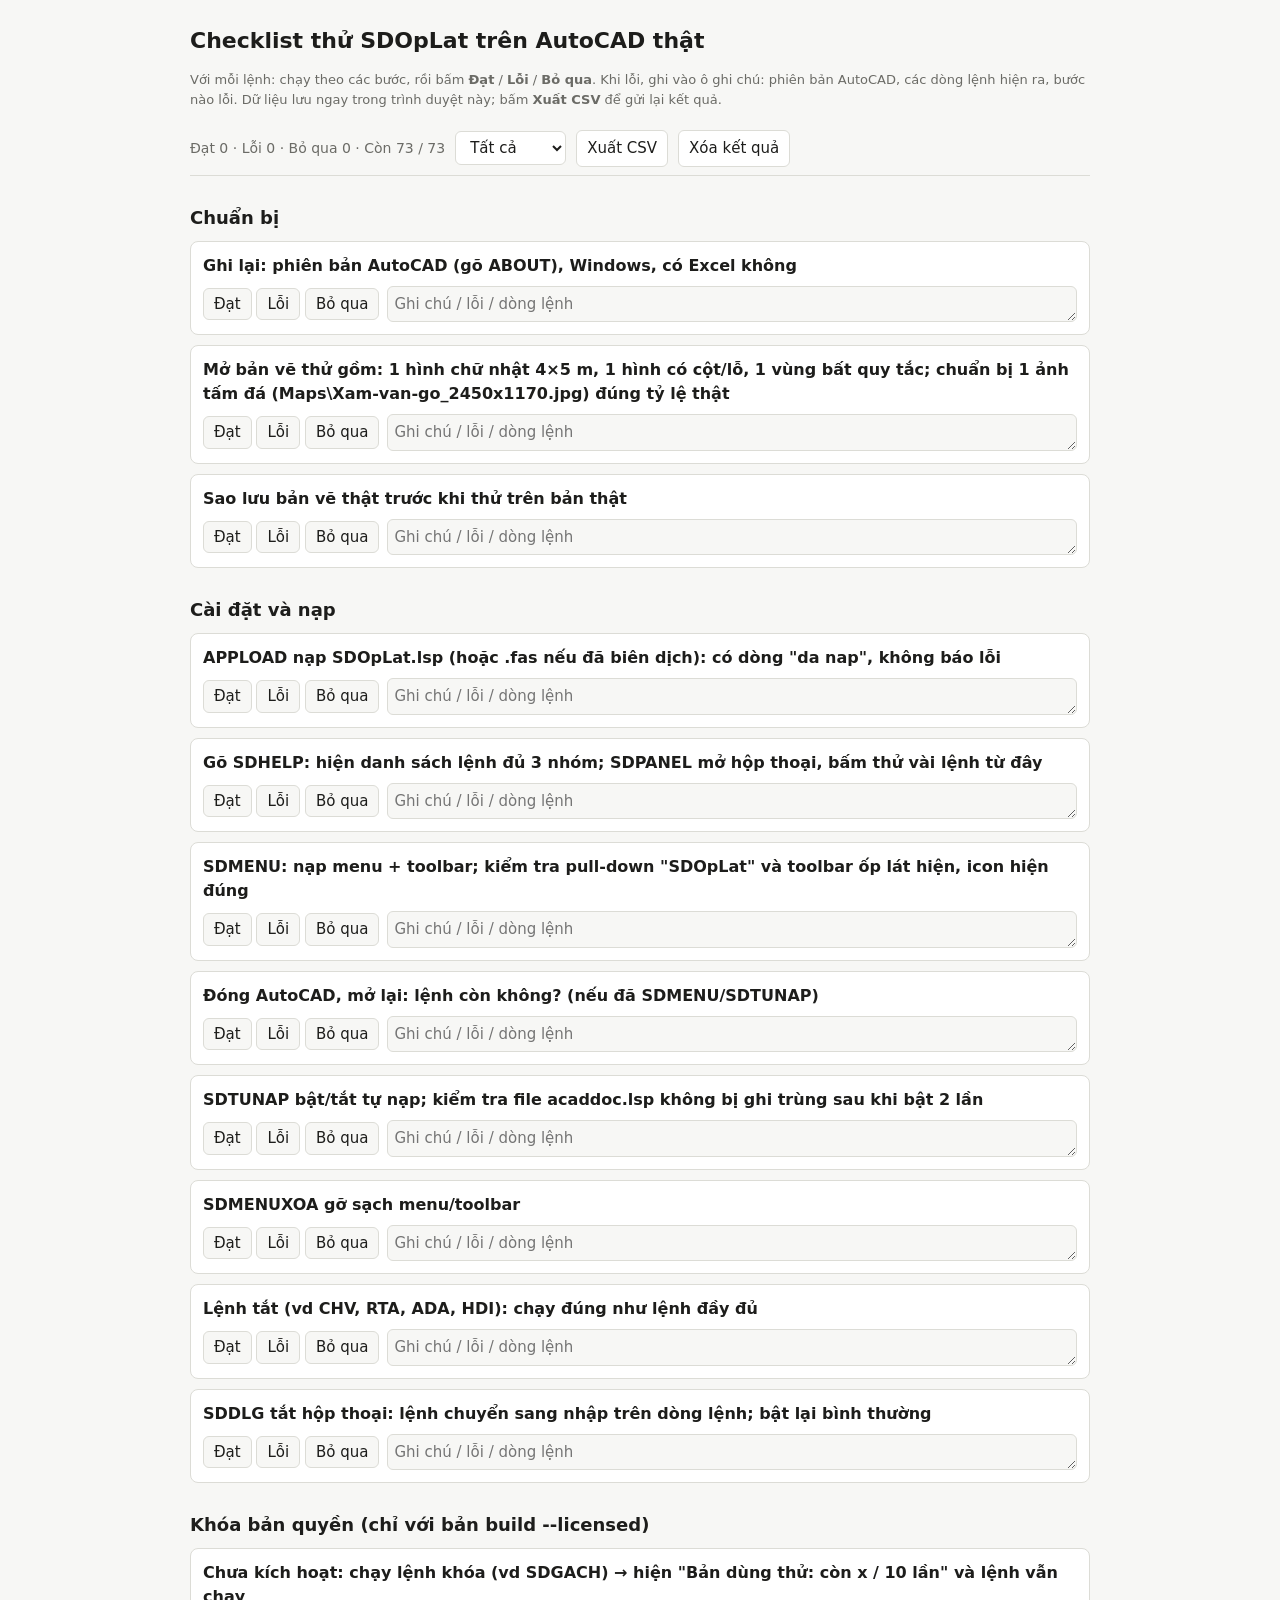
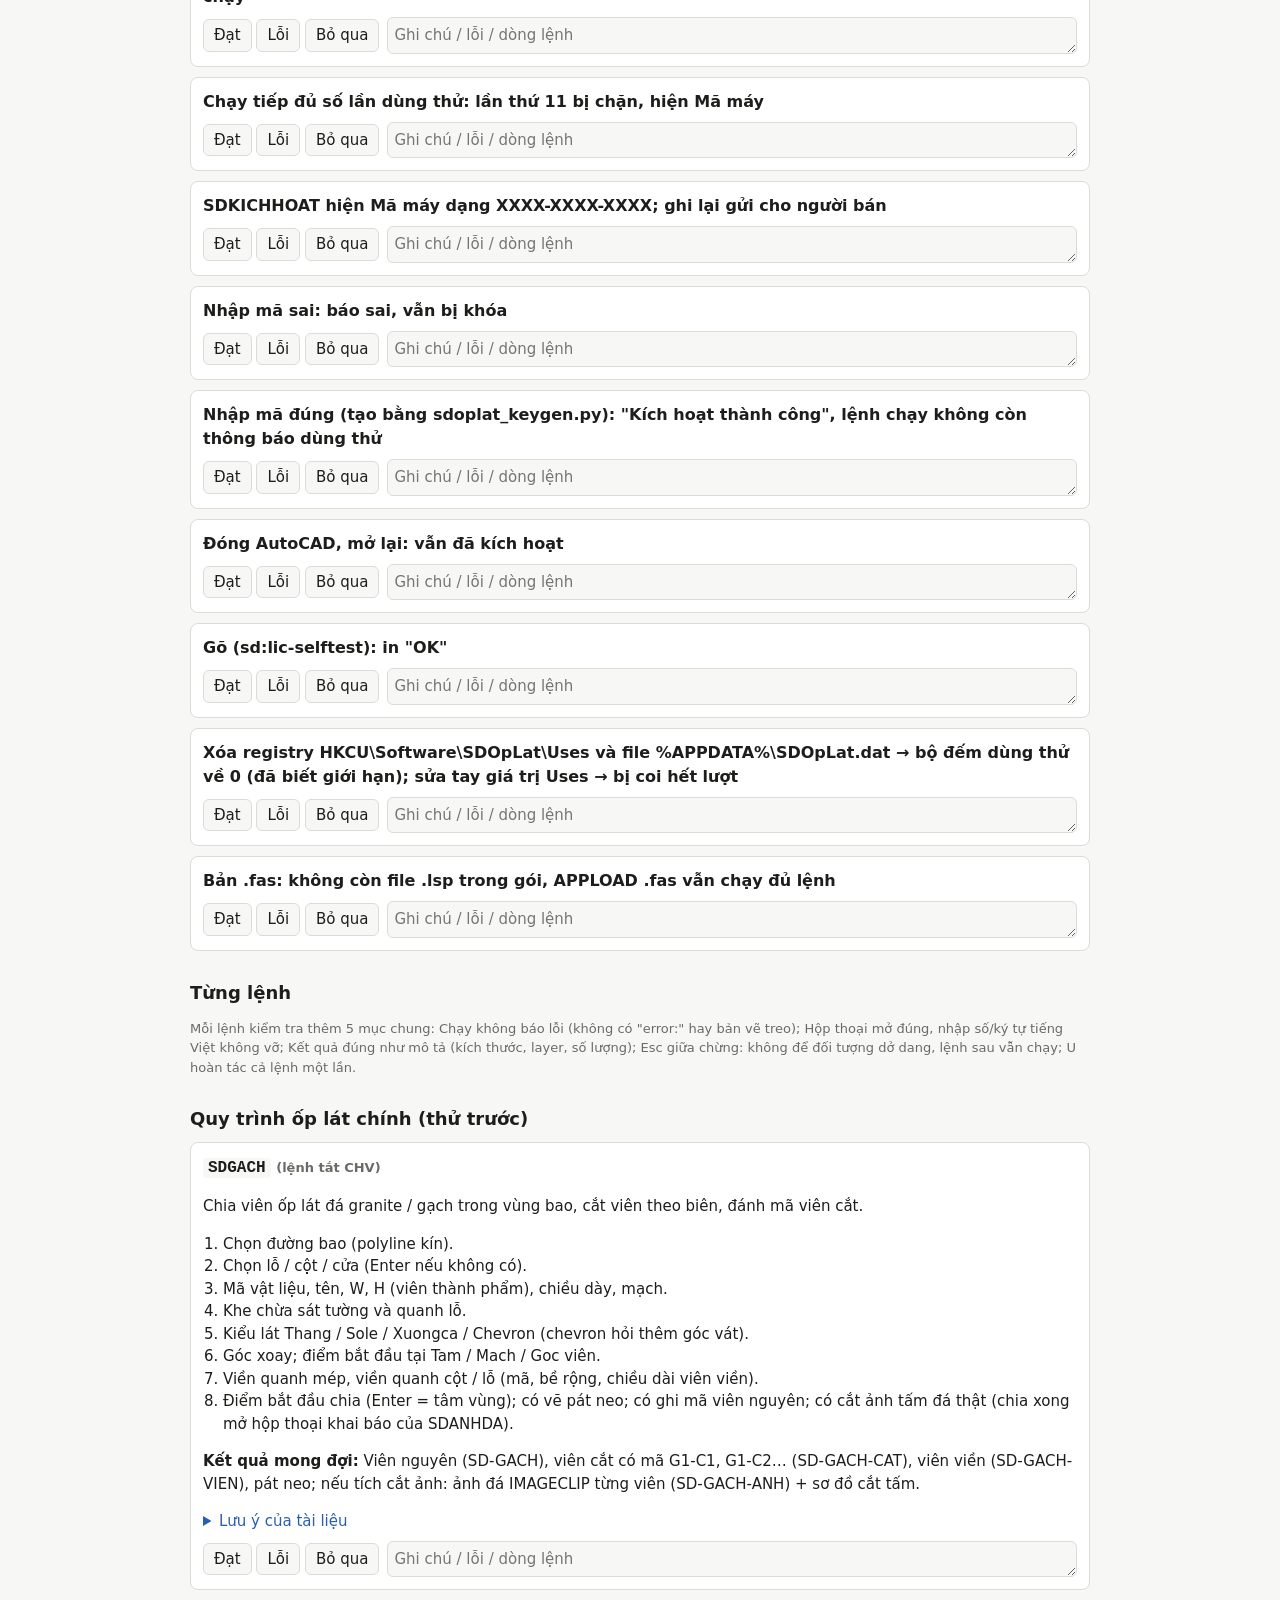
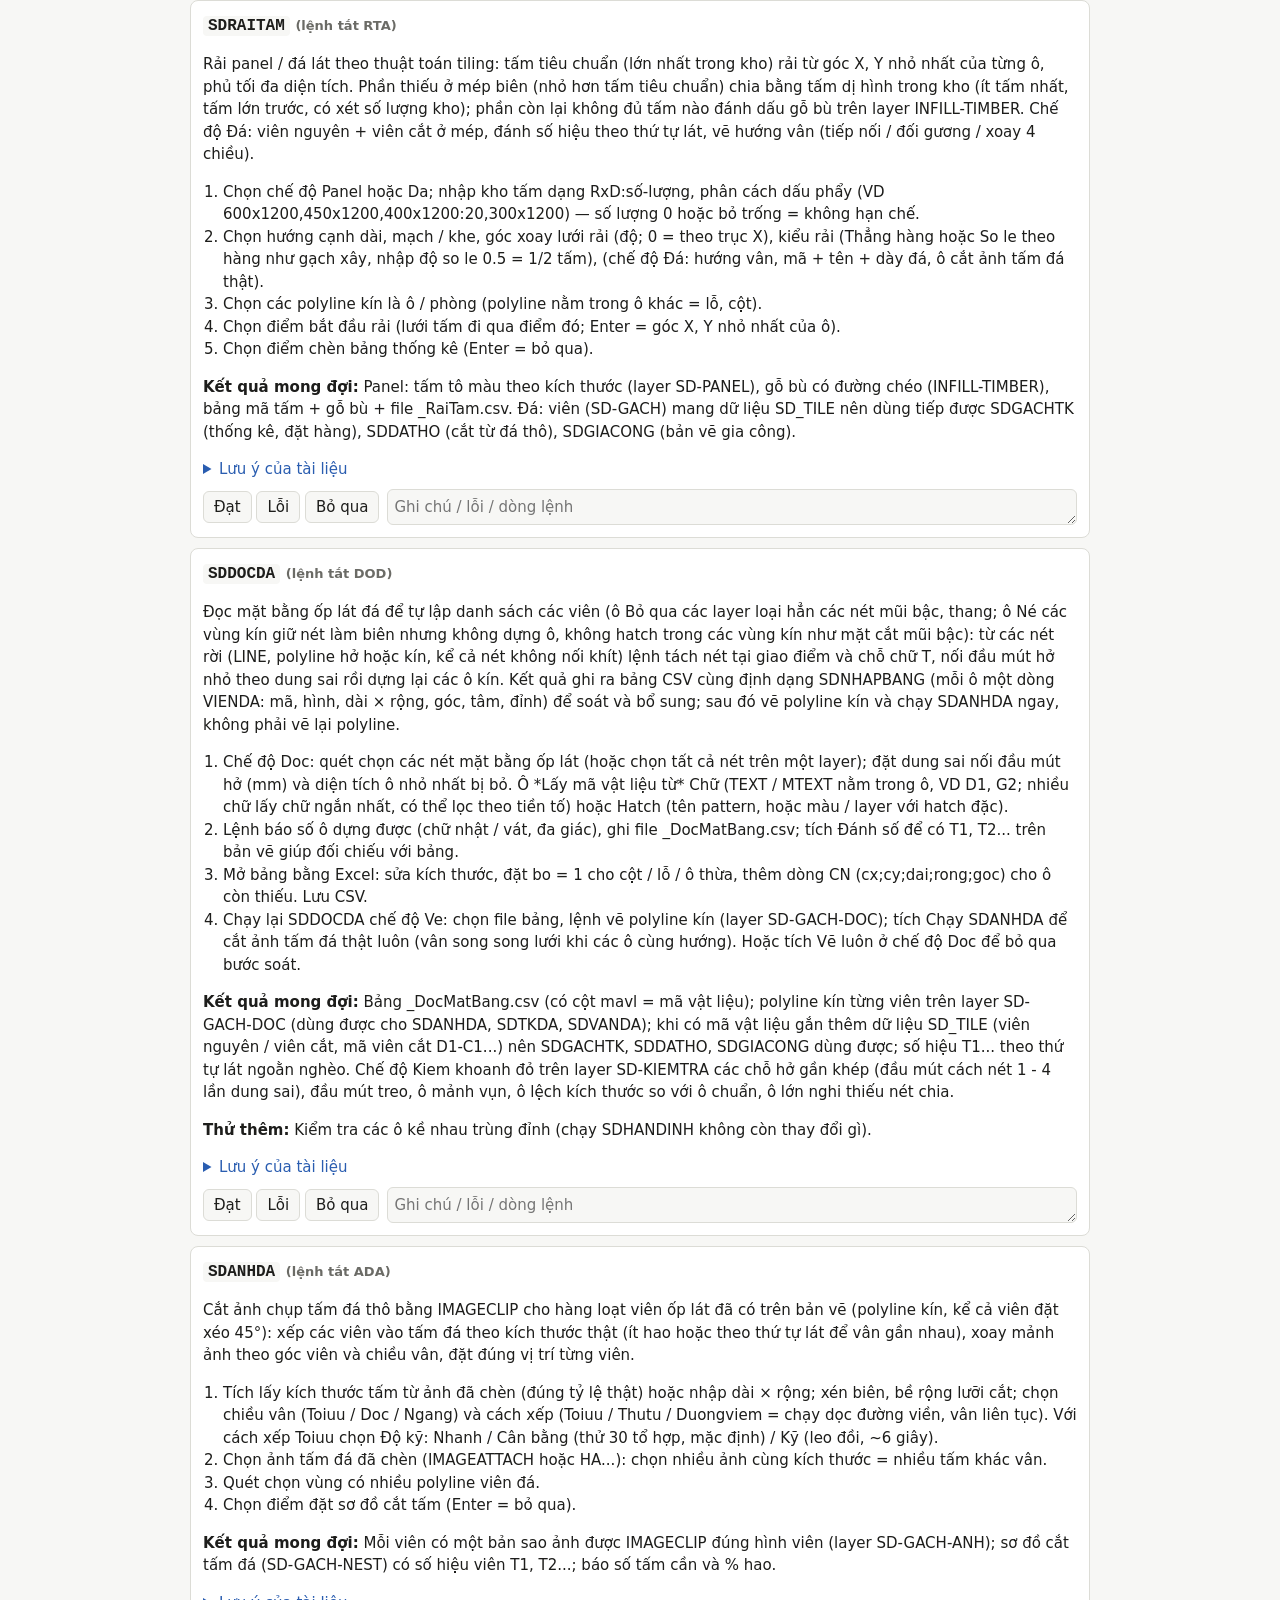
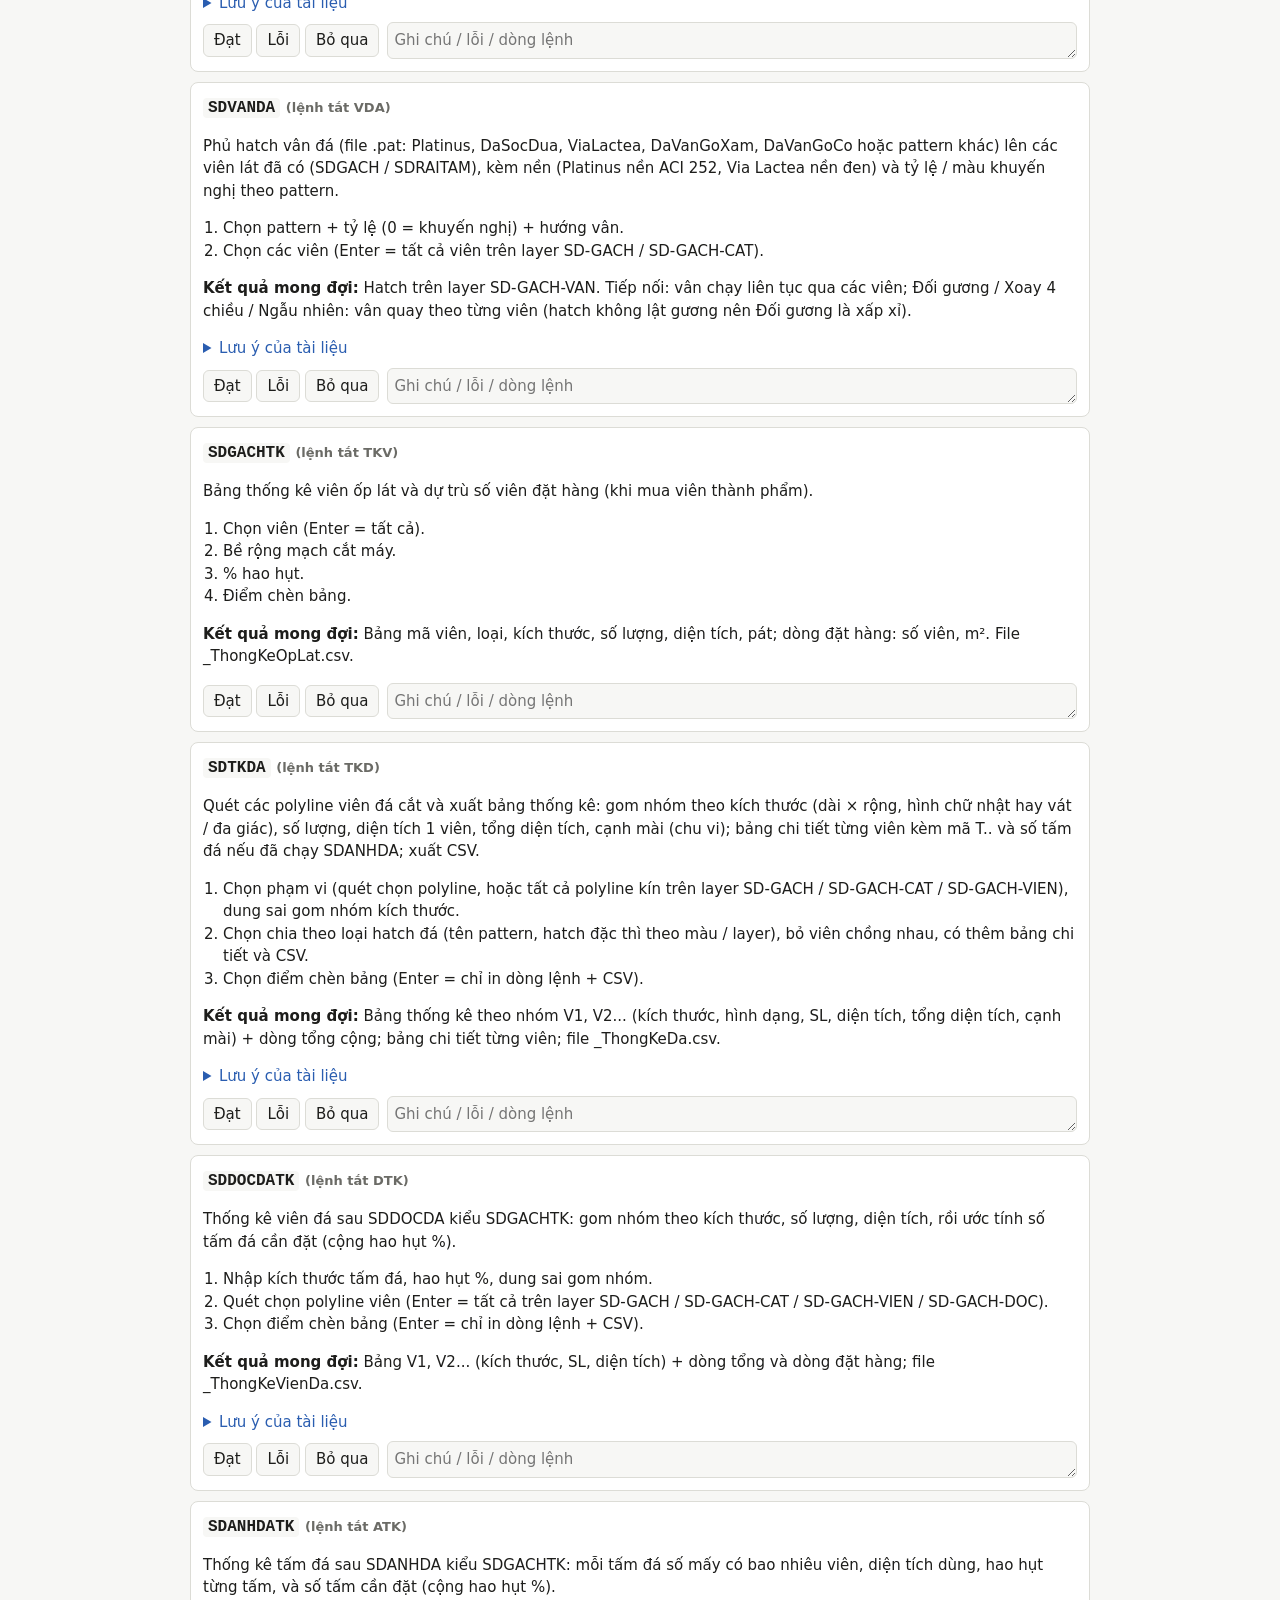
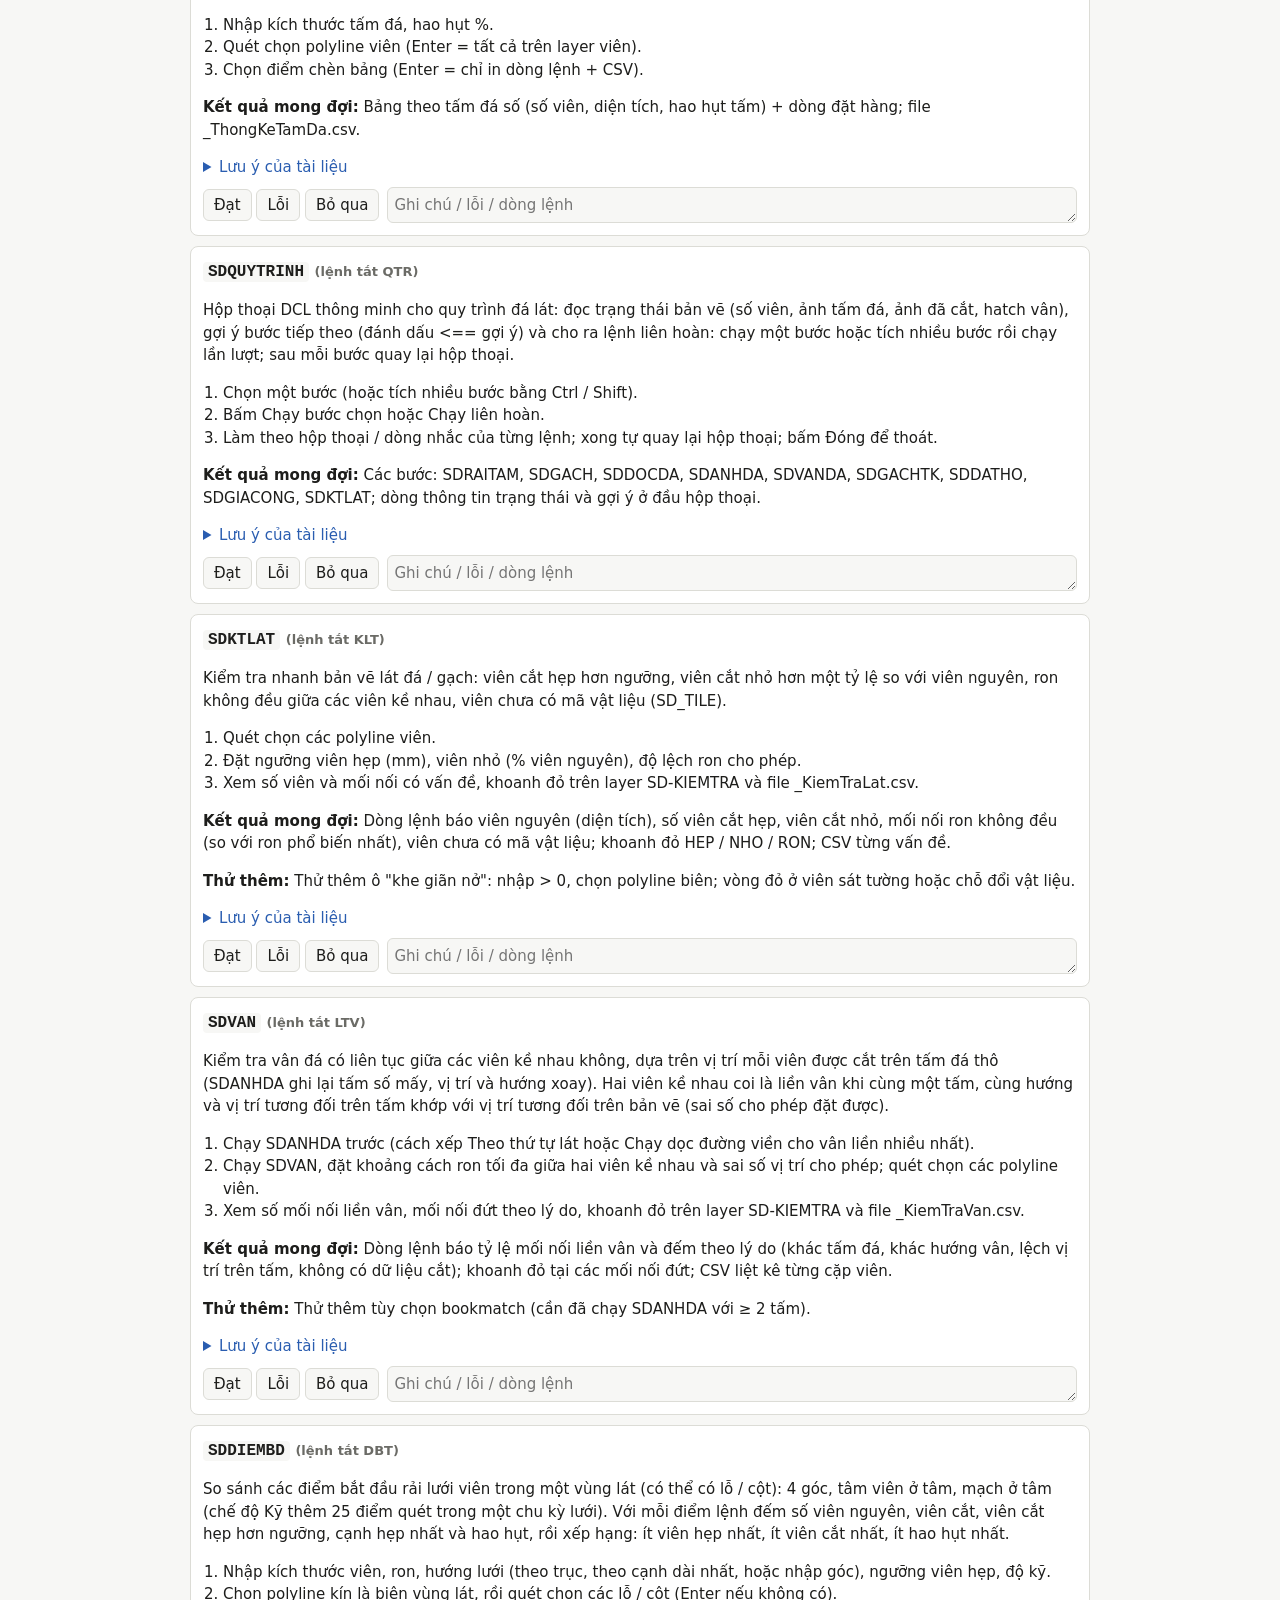
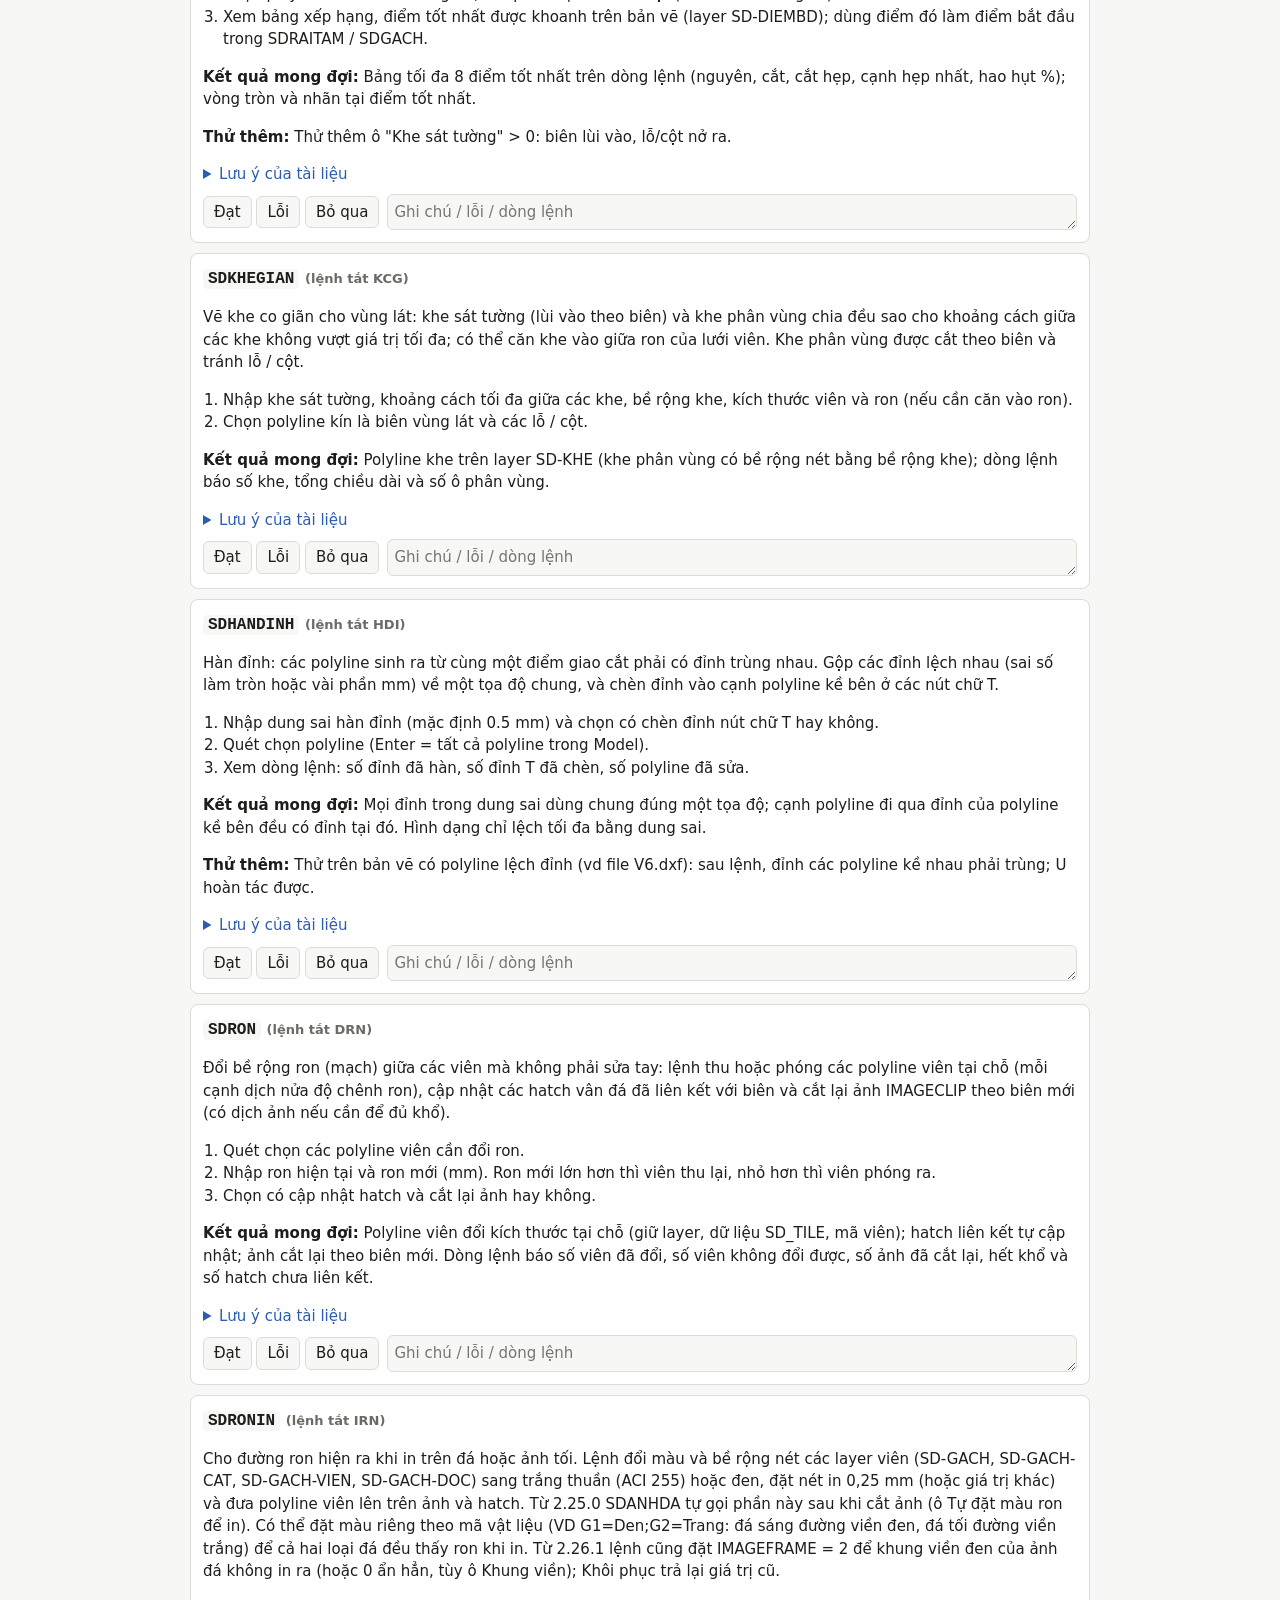
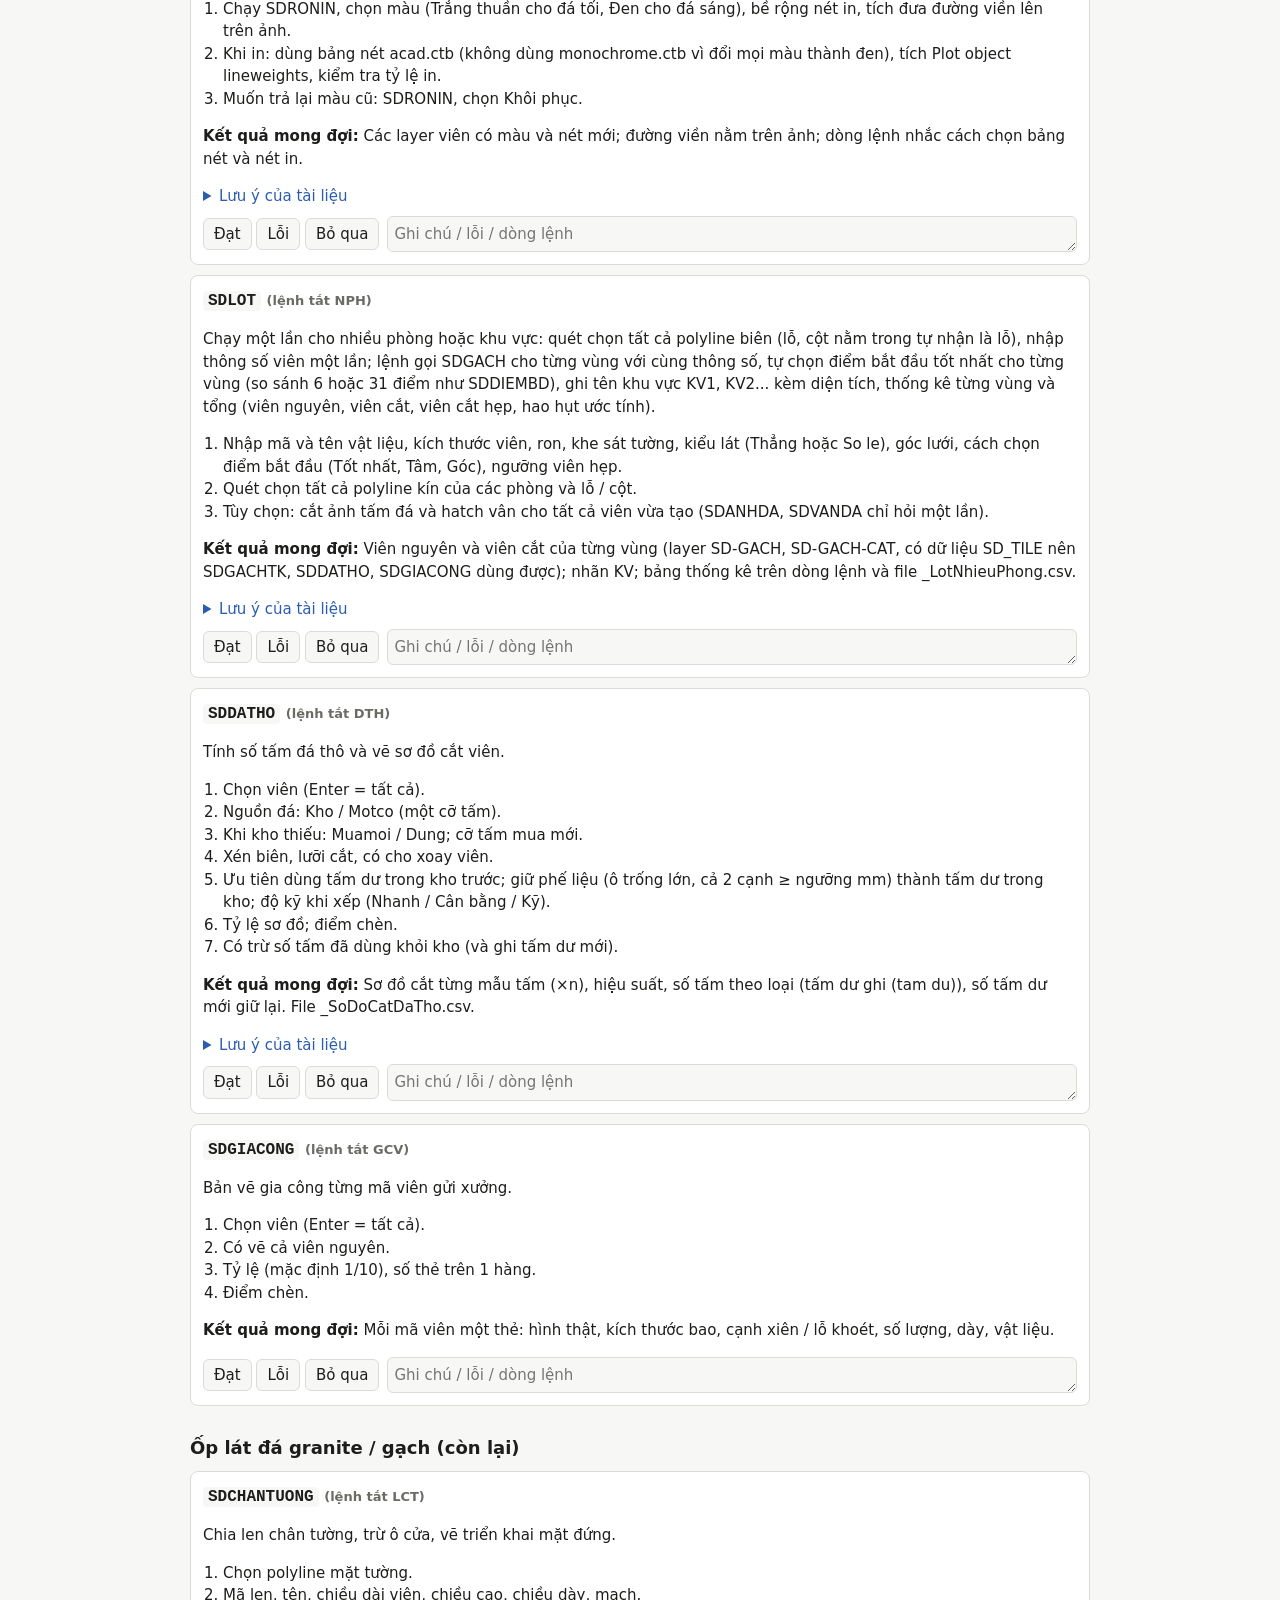
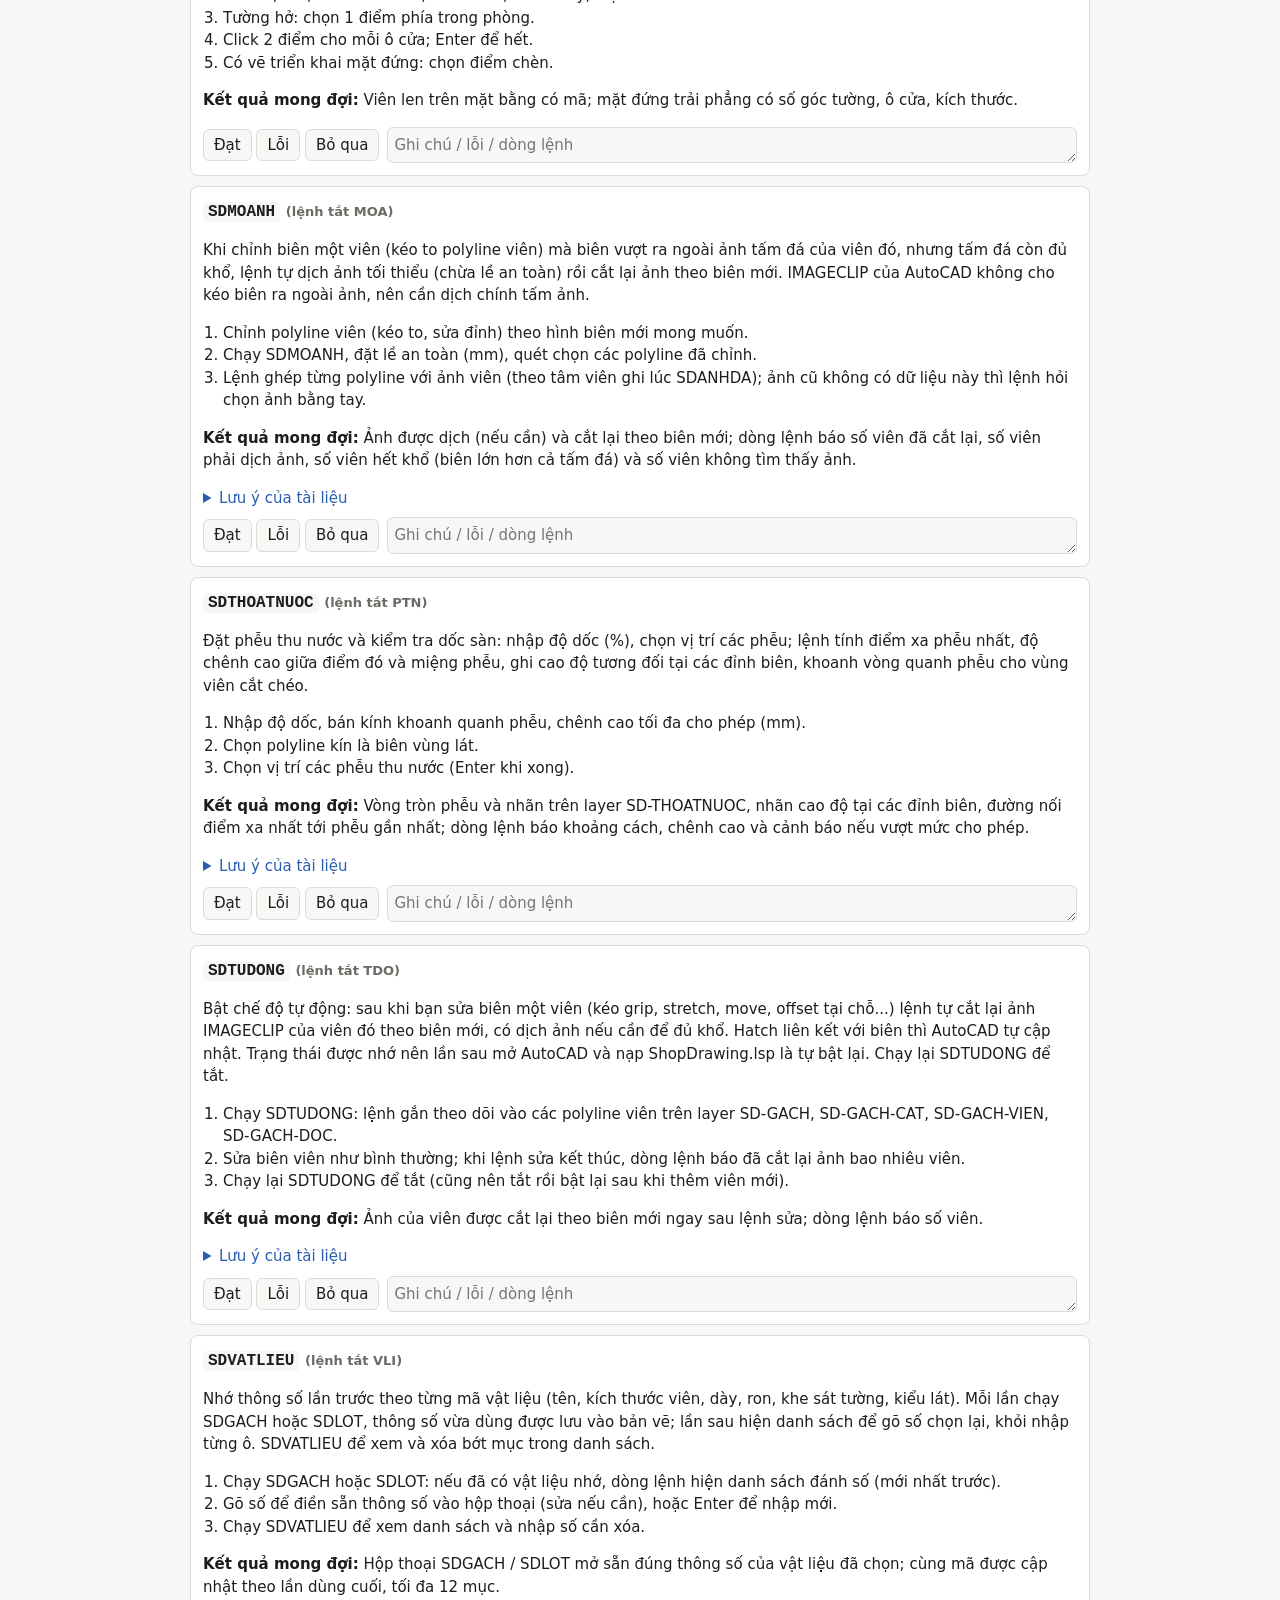
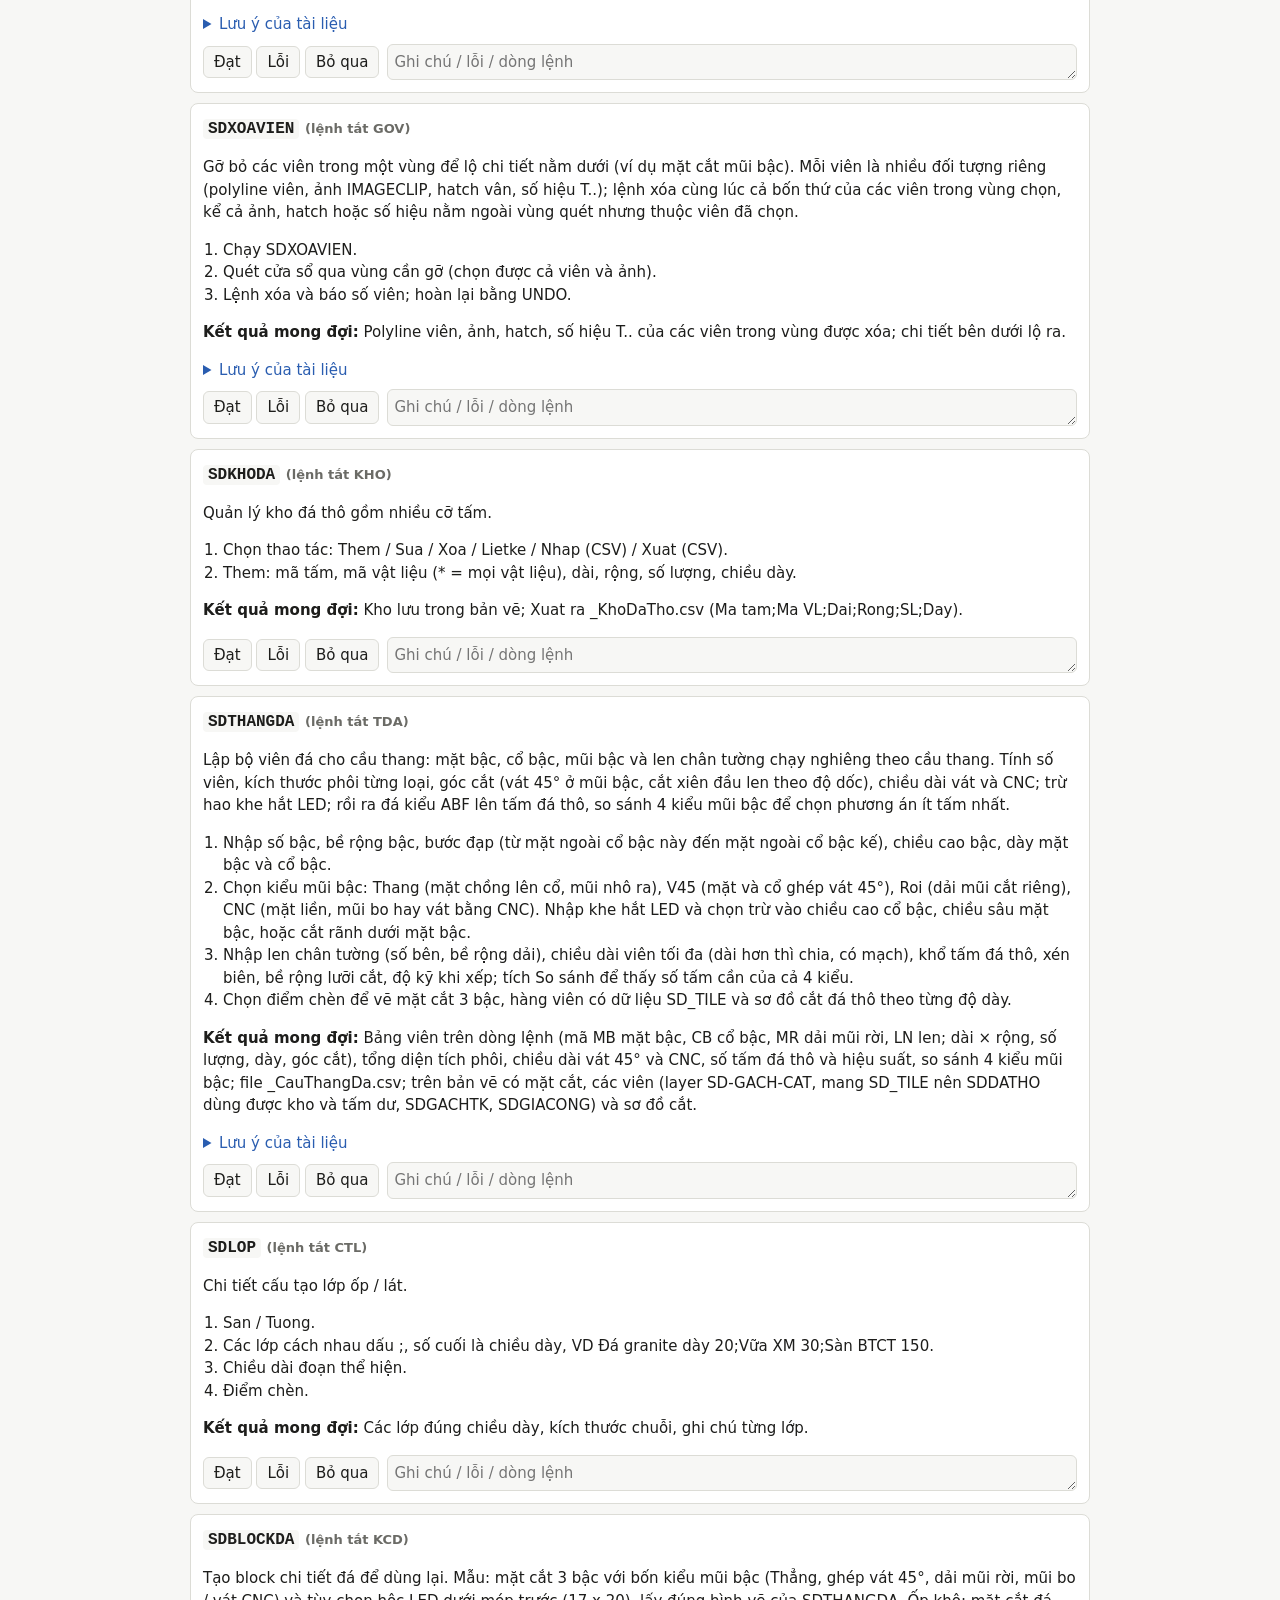
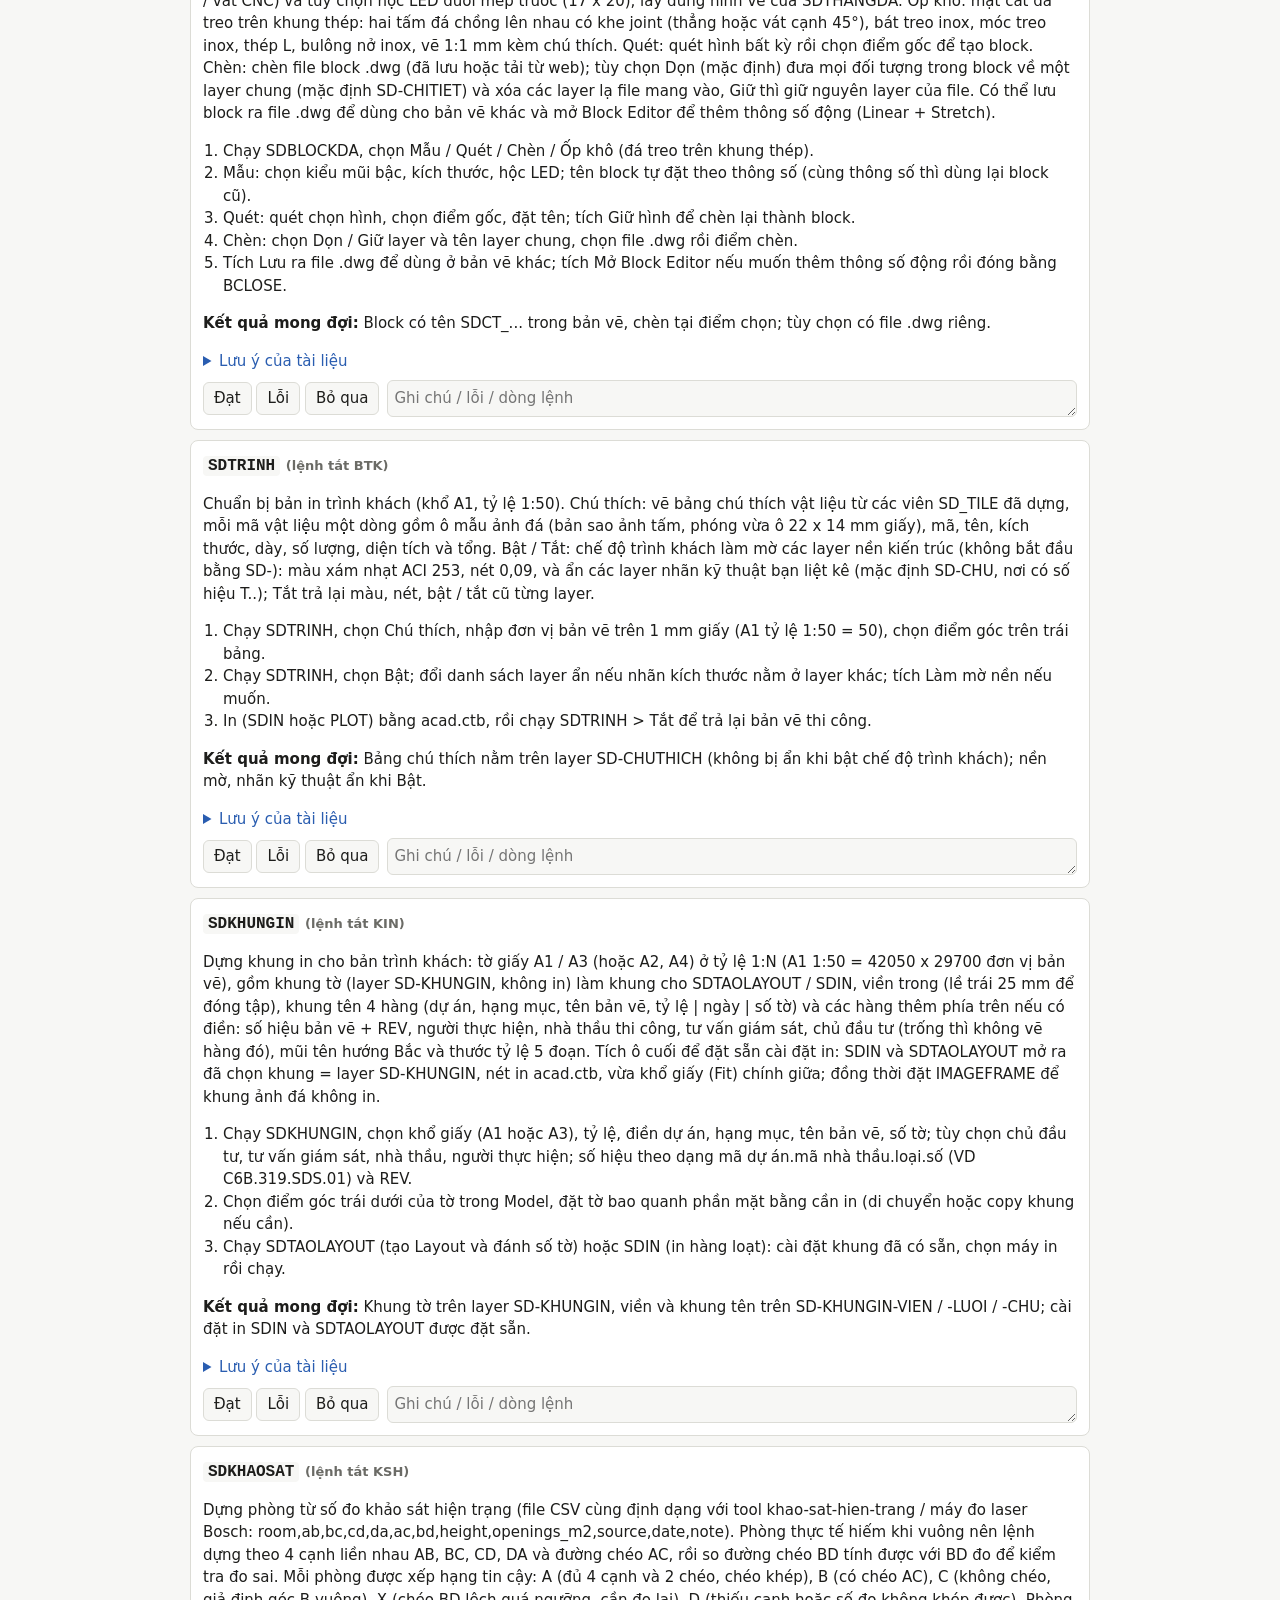
==== plugins/SDOpLat-Checklist.html @ 919d2c40 "Checklist thu tung lenh SDOpLat tren AutoCAD that (HTML, luu ket qua, xuat CSV) + tools/build_checkl" ====
<!doctype html><html lang="vi"><head><meta charset="utf-8"><meta name="viewport" content="width=device-width,initial-scale=1">
<title>Checklist thử SDOpLat</title>
<style>
:root{--bg:#f7f7f5;--fg:#1d1d1b;--mut:#6b6b66;--card:#fff;--bd:#dcdcd6;--ok:#1e7a3c;--bad:#b3261e;--skip:#8a6d00;--acc:#2a5db0}
@media(prefers-color-scheme:dark){:root{--bg:#171715;--fg:#ececE8;--mut:#9a9a93;--card:#222220;--bd:#3a3a36;--ok:#5fcf86;--bad:#ff8a80;--skip:#e0bf55;--acc:#7fb0ff}}
body{margin:0;background:var(--bg);color:var(--fg);font:15px/1.5 system-ui,sans-serif}
main{max-width:900px;margin:0 auto;padding:16px}
h1{font-size:22px;margin:8px 0}h2{font-size:18px;margin:28px 0 8px}
.bar{position:sticky;top:0;background:var(--bg);padding:8px 0;border-bottom:1px solid var(--bd);z-index:5;display:flex;gap:10px;flex-wrap:wrap;align-items:center}
.bar button,.bar select{font:inherit;padding:6px 10px;border:1px solid var(--bd);border-radius:6px;background:var(--card);color:var(--fg);cursor:pointer}
.sum{color:var(--mut);font-size:14px}
.card{background:var(--card);border:1px solid var(--bd);border-radius:8px;padding:12px;margin:10px 0}
.card h3{margin:0 0 4px;font-size:16px}.card code{background:var(--bg);padding:1px 5px;border-radius:4px}
.mut{color:var(--mut);font-size:13px}ol,ul{margin:6px 0 6px 20px;padding:0}
.row{display:flex;gap:8px;flex-wrap:wrap;margin-top:8px;align-items:center}
.st button{font:inherit;padding:4px 10px;border:1px solid var(--bd);border-radius:6px;background:var(--bg);color:var(--fg);cursor:pointer}
.st button.on.ok{background:var(--ok);color:#fff;border-color:var(--ok)}.st button.on.bad{background:var(--bad);color:#fff;border-color:var(--bad)}.st button.on.skip{background:var(--skip);color:#fff;border-color:var(--skip)}
textarea{flex:1;min-width:200px;font:inherit;padding:6px;border:1px solid var(--bd);border-radius:6px;background:var(--bg);color:var(--fg)}
label.c{display:block;margin:3px 0}details summary{cursor:pointer;color:var(--acc)}
@media print{.bar{display:none}.card{break-inside:avoid}}
</style></head><body><main>
<h1>Checklist thử SDOpLat trên AutoCAD thật</h1>
<p class="mut">Với mỗi lệnh: chạy theo các bước, rồi bấm <b>Đạt</b> / <b>Lỗi</b> / <b>Bỏ qua</b>. Khi lỗi, ghi vào ô ghi chú: phiên bản AutoCAD, các dòng lệnh hiện ra, bước nào lỗi. Dữ liệu lưu ngay trong trình duyệt này; bấm <b>Xuất CSV</b> để gửi lại kết quả.</p>
<div class="bar"><span class="sum" id="sum"></span><select id="flt"><option value="">Tất cả</option><option value="none">Chưa thử</option><option value="bad">Lỗi</option><option value="ok">Đạt</option></select><button id="exp">Xuất CSV</button><button id="rst">Xóa kết quả</button></div>
<div id="root"></div>
<script>
const D={"sections": [["Chuẩn bị", ["Ghi lại: phiên bản AutoCAD (gõ ABOUT), Windows, có Excel không", "Mở bản vẽ thử gồm: 1 hình chữ nhật 4×5 m, 1 hình có cột/lỗ, 1 vùng bất quy tắc; chuẩn bị 1 ảnh tấm đá (Maps\\Xam-van-go_2450x1170.jpg) đúng tỷ lệ thật", "Sao lưu bản vẽ thật trước khi thử trên bản thật"]], ["Cài đặt và nạp", ["APPLOAD nạp SDOpLat.lsp (hoặc .fas nếu đã biên dịch): có dòng \"da nap\", không báo lỗi", "Gõ SDHELP: hiện danh sách lệnh đủ 3 nhóm; SDPANEL mở hộp thoại, bấm thử vài lệnh từ đây", "SDMENU: nạp menu + toolbar; kiểm tra pull-down \"SDOpLat\" và toolbar ốp lát hiện, icon hiện đúng", "Đóng AutoCAD, mở lại: lệnh còn không? (nếu đã SDMENU/SDTUNAP)", "SDTUNAP bật/tắt tự nạp; kiểm tra file acaddoc.lsp không bị ghi trùng sau khi bật 2 lần", "SDMENUXOA gỡ sạch menu/toolbar", "Lệnh tắt (vd CHV, RTA, ADA, HDI): chạy đúng như lệnh đầy đủ", "SDDLG tắt hộp thoại: lệnh chuyển sang nhập trên dòng lệnh; bật lại bình thường"]], ["Khóa bản quyền (chỉ với bản build --licensed)", ["Chưa kích hoạt: chạy lệnh khóa (vd SDGACH) → hiện \"Bản dùng thử: còn x / 10 lần\" và lệnh vẫn chạy", "Chạy tiếp đủ số lần dùng thử: lần thứ 11 bị chặn, hiện Mã máy", "SDKICHHOAT hiện Mã máy dạng XXXX-XXXX-XXXX; ghi lại gửi cho người bán", "Nhập mã sai: báo sai, vẫn bị khóa", "Nhập mã đúng (tạo bằng sdoplat_keygen.py): \"Kích hoạt thành công\", lệnh chạy không còn thông báo dùng thử", "Đóng AutoCAD, mở lại: vẫn đã kích hoạt", "Gõ (sd:lic-selftest): in \"OK\"", "Xóa registry HKCU\\Software\\SDOpLat\\Uses và file %APPDATA%\\SDOpLat.dat → bộ đếm dùng thử về 0 (đã biết giới hạn); sửa tay giá trị Uses → bị coi hết lượt", "Bản .fas: không còn file .lsp trong gói, APPLOAD .fas vẫn chạy đủ lệnh"]]], "cmds": [{"code": "SDGACH", "alias": "CHV", "group": "Quy trình ốp lát chính (thử trước)", "desc": "Chia vien: thang/so le/xuong ca/chevron, vien, khe", "summary": "Chia viên ốp lát đá granite / gạch trong vùng bao, cắt viên theo biên, đánh mã viên cắt.", "steps": ["Chọn đường bao (polyline kín).", "Chọn lỗ / cột / cửa (Enter nếu không có).", "Mã vật liệu, tên, W, H (viên thành phẩm), chiều dày, mạch.", "Khe chừa sát tường và quanh lỗ.", "Kiểu lát Thang / Sole / Xuongca / Chevron (chevron hỏi thêm góc vát).", "Góc xoay; điểm bắt đầu tại Tam / Mach / Goc viên.", "Viền quanh mép, viền quanh cột / lỗ (mã, bề rộng, chiều dài viên viền).", "Điểm bắt đầu chia (Enter = tâm vùng); có vẽ pát neo; có ghi mã viên nguyên; có cắt ảnh tấm đá thật (chia xong mở hộp thoại khai báo của SDANHDA)."], "result": "Viên nguyên (SD-GACH), viên cắt có mã G1-C1, G1-C2… (SD-GACH-CAT), viên viền (SD-GACH-VIEN), pát neo; nếu tích cắt ảnh: ảnh đá IMAGECLIP từng viên (SD-GACH-ANH) + sơ đồ cắt tấm.", "note": "Lưu ý: Dữ liệu viên được lưu trong bản vẽ cho SDGACHTK, SDDATHO, SDGIACONG.", "extra": ""}, {"code": "SDRAITAM", "alias": "RTA", "group": "Quy trình ốp lát chính (thử trước)", "desc": "Rai panel / da lat theo kho: tam lon tu goc, tam di hinh mep bien, go bu, huong van", "summary": "Rải panel / đá lát theo thuật toán tiling: tấm tiêu chuẩn (lớn nhất trong kho) rải từ góc X, Y nhỏ nhất của từng ô, phủ tối đa diện tích. Phần thiếu ở mép biên (nhỏ hơn tấm tiêu chuẩn) chia bằng tấm dị hình trong kho (ít tấm nhất, tấm lớn trước, có xét số lượng kho); phần còn lại không đủ tấm nào đánh dấu gỗ bù trên layer INFILL-TIMBER. Chế độ Đá: viên nguyên + viên cắt ở mép, đánh số hiệu theo thứ tự lát, vẽ hướng vân (tiếp nối / đối gương / xoay 4 chiều).", "steps": ["Chọn chế độ Panel hoặc Da; nhập kho tấm dạng RxD:số-lượng, phân cách dấu phẩy (VD 600x1200,450x1200,400x1200:20,300x1200) — số lượng 0 hoặc bỏ trống = không hạn chế.", "Chọn hướng cạnh dài, mạch / khe, góc xoay lưới rải (độ; 0 = theo trục X), kiểu rải (Thẳng hàng hoặc So le theo hàng như gạch xây, nhập độ so le 0.5 = 1/2 tấm), (chế độ Đá: hướng vân, mã + tên + dày đá, ô cắt ảnh tấm đá thật).", "Chọn các polyline kín là ô / phòng (polyline nằm trong ô khác = lỗ, cột).", "Chọn điểm bắt đầu rải (lưới tấm đi qua điểm đó; Enter = góc X, Y nhỏ nhất của ô).", "Chọn điểm chèn bảng thống kê (Enter = bỏ qua)."], "result": "Panel: tấm tô màu theo kích thước (layer SD-PANEL), gỗ bù có đường chéo (INFILL-TIMBER), bảng mã tấm + gỗ bù + file _RaiTam.csv. Đá: viên (SD-GACH) mang dữ liệu SD_TILE nên dùng tiếp được SDGACHTK (thống kê, đặt hàng), SDDATHO (cắt từ đá thô), SDGIACONG (bản vẽ gia công).", "note": "Lưu ý: Gắn ảnh tấm đá thô (chế độ Đá): nhập kích thước thật tấm, chọn ảnh, lệnh xếp viên vào tấm (xoay 90° nếu lợi) rồi IMAGECLIP từng viên về đúng ô lát; sơ đồ cắt tấm vẽ tại điểm chèn. Ô cắt bởi cạnh xiên / cung / lỗ không chữ nhật: Panel đánh dấu gỗ bù, Đá tạo viên cắt theo hình. Hết số lượng một loại tấm thì tự dùng tổ hợp khác trong kho; hết cả kho phần còn lại thành gỗ bù. Chế độ Đá chỉ dùng viên lớn nhất trong kho làm viên lát.", "extra": ""}, {"code": "SDDOCDA", "alias": "DOD", "group": "Quy trình ốp lát chính (thử trước)", "desc": "Doc mat bang op lat: dung lai o kin tu net roi, ghi bang CSV de soat / bo sung, ve polyline kin, chay SDANHDA", "summary": "Đọc mặt bằng ốp lát đá để tự lập danh sách các viên (ô Bỏ qua các layer loại hẳn các nét mũi bậc, thang; ô Né các vùng kín giữ nét làm biên nhưng không dựng ô, không hatch trong các vùng kín như mặt cắt mũi bậc): từ các nét rời (LINE, polyline hở hoặc kín, kể cả nét không nối khít) lệnh tách nét tại giao điểm và chỗ chữ T, nối đầu mút hở nhỏ theo dung sai rồi dựng lại các ô kín. Kết quả ghi ra bảng CSV cùng định dạng SDNHAPBANG (mỗi ô một dòng VIENDA: mã, hình, dài × rộng, góc, tâm, đỉnh) để soát và bổ sung; sau đó vẽ polyline kín và chạy SDANHDA ngay, không phải vẽ lại polyline.", "steps": ["Chế độ Doc: quét chọn các nét mặt bằng ốp lát (hoặc chọn tất cả nét trên một layer); đặt dung sai nối đầu mút hở (mm) và diện tích ô nhỏ nhất bị bỏ. Ô *Lấy mã vật liệu từ* Chữ (TEXT / MTEXT nằm trong ô, VD D1, G2; nhiều chữ lấy chữ ngắn nhất, có thể lọc theo tiền tố) hoặc Hatch (tên pattern, hoặc màu / layer với hatch đặc).", "Lệnh báo số ô dựng được (chữ nhật / vát, đa giác), ghi file _DocMatBang.csv; tích Đánh số để có T1, T2... trên bản vẽ giúp đối chiếu với bảng.", "Mở bảng bằng Excel: sửa kích thước, đặt bo = 1 cho cột / lỗ / ô thừa, thêm dòng CN (cx;cy;dai;rong;goc) cho ô còn thiếu. Lưu CSV.", "Chạy lại SDDOCDA chế độ Ve: chọn file bảng, lệnh vẽ polyline kín (layer SD-GACH-DOC); tích Chạy SDANHDA để cắt ảnh tấm đá thật luôn (vân song song lưới khi các ô cùng hướng). Hoặc tích Vẽ luôn ở chế độ Doc để bỏ qua bước soát."], "result": "Bảng _DocMatBang.csv (có cột mavl = mã vật liệu); polyline kín từng viên trên layer SD-GACH-DOC (dùng được cho SDANHDA, SDTKDA, SDVANDA); khi có mã vật liệu gắn thêm dữ liệu SD_TILE (viên nguyên / viên cắt, mã viên cắt D1-C1...) nên SDGACHTK, SDDATHO, SDGIACONG dùng được; số hiệu T1... theo thứ tự lát ngoằn nghèo. Chế độ Kiem khoanh đỏ trên layer SD-KIEMTRA các chỗ hở gần khép (đầu mút cách nét 1 - 4 lần dung sai), đầu mút treo, ô mảnh vụn, ô lệch kích thước so với ô chuẩn, ô lớn nghi thiếu nét chia.", "note": "Lưu ý: Lỗ / cột bên trong ô: tích *Khoét lỗ / cột* (mặc định bật) — ô chứa lỗ (lỗ nằm trọn trong ô, không chạm biên) được cắt theo đường qua tâm lỗ thành các viên lõm hình chữ U (IMAGECLIP nhận đa giác lõm nên cắt ảnh sát cột), lỗ vẫn là ô riêng — đặt bo = 1 nếu là cột; lỗ không lồi hoặc nhiều lỗ chồng nhau theo hướng cắt thì giữ nguyên ô. Đọc được LINE, polyline (kể cả cung), ARC, CIRCLE, SPLINE, ELLIPSE (chia nhỏ 5°); khi vẽ lại, dãy đỉnh đều nhau được nhận lại thành cung (bulge) nên ô tròn / bo góc vẫn tròn. Xuất JSON (tích Xuất JSON) để AI bên ngoài đọc PDF / ảnh mặt bằng rồi điền vào đúng định dạng; Ve chọn file .json. Mã vật liệu: ô chưa có mã dùng ô *Mã VL mặc định* (để trống thì không gắn SD_TILE); viên nguyên = kích thước chữ nhật gặp nhiều nhất của mã đó, hình chữ nhật khác là viên cắt C, đa giác là viên cắt D. Hở lớn hơn dung sai thì ô không khép kín: tăng dung sai hoặc vẽ thêm nét.", "extra": "Kiểm tra các ô kề nhau trùng đỉnh (chạy SDHANDINH không còn thay đổi gì)."}, {"code": "SDANHDA", "alias": "ADA", "group": "Quy trình ốp lát chính (thử trước)", "desc": "Cat anh tam da (imageclip) vao cac vien da quet chon: chieu van, xep it hao", "summary": "Cắt ảnh chụp tấm đá thô bằng IMAGECLIP cho hàng loạt viên ốp lát đã có trên bản vẽ (polyline kín, kể cả viên đặt xéo 45°): xếp các viên vào tấm đá theo kích thước thật (ít hao hoặc theo thứ tự lát để vân gần nhau), xoay mảnh ảnh theo góc viên và chiều vân, đặt đúng vị trí từng viên.", "steps": ["Tích lấy kích thước tấm từ ảnh đã chèn (đúng tỷ lệ thật) hoặc nhập dài × rộng; xén biên, bề rộng lưỡi cắt; chọn chiều vân (Toiuu / Doc / Ngang) và cách xếp (Toiuu / Thutu / Duongviem = chạy dọc đường viền, vân liên tục). Với cách xếp Toiuu chọn Độ kỹ: Nhanh / Cân bằng (thử 30 tổ hợp, mặc định) / Kỹ (leo đồi, ~6 giây).", "Chọn ảnh tấm đá đã chèn (IMAGEATTACH hoặc HA...): chọn nhiều ảnh cùng kích thước = nhiều tấm khác vân.", "Quét chọn vùng có nhiều polyline viên đá.", "Chọn điểm đặt sơ đồ cắt tấm (Enter = bỏ qua)."], "result": "Mỗi viên có một bản sao ảnh được IMAGECLIP đúng hình viên (layer SD-GACH-ANH); sơ đồ cắt tấm đá (SD-GACH-NEST) có số hiệu viên T1, T2...; báo số tấm cần và % hao.", "note": "Lưu ý: Ảnh phải có góc xoay 0 và đúng tỷ lệ tấm thật. Viên được xếp theo khung chữ nhật quanh cạnh dài nhất. Chiều vân chỉ xoay theo bội 90° so với cạnh dài viên. Cách xếp Toiuu = cắt xuyên (guillotine) cho máy cắt đá cầu: viên lớn trước, viên nhỏ lấp vào phế liệu hình L / vụn; sơ đồ có số thứ tự đường cắt (tách miếng lớn trước, viên nhỏ cắt sau cùng) và các ô phế liệu còn dùng được (layer SD-DUONG-CAT).", "extra": ""}, {"code": "SDVANDA", "alias": "VDA", "group": "Quy trình ốp lát chính (thử trước)", "desc": "Hatch van da (file .pat) len vien: tiep noi / doi guong / xoay 4 chieu", "summary": "Phủ hatch vân đá (file .pat: Platinus, DaSocDua, ViaLactea, DaVanGoXam, DaVanGoCo hoặc pattern khác) lên các viên lát đã có (SDGACH / SDRAITAM), kèm nền (Platinus nền ACI 252, Via Lactea nền đen) và tỷ lệ / màu khuyến nghị theo pattern.", "steps": ["Chọn pattern + tỷ lệ (0 = khuyến nghị) + hướng vân.", "Chọn các viên (Enter = tất cả viên trên layer SD-GACH / SD-GACH-CAT)."], "result": "Hatch trên layer SD-GACH-VAN. Tiếp nối: vân chạy liên tục qua các viên; Đối gương / Xoay 4 chiều / Ngẫu nhiên: vân quay theo từng viên (hatch không lật gương nên Đối gương là xấp xỉ).", "note": "Lưu ý: Các file .pat nằm trong thư mục dist (SDMENU đã thêm vào Support Path). Báo lỗi nếu AutoCAD không tìm thấy file .pat.", "extra": ""}, {"code": "SDGACHTK", "alias": "TKV", "group": "Quy trình ốp lát chính (thử trước)", "desc": "Thong ke vien + du tru dat hang", "summary": "Bảng thống kê viên ốp lát và dự trù số viên đặt hàng (khi mua viên thành phẩm).", "steps": ["Chọn viên (Enter = tất cả).", "Bề rộng mạch cắt máy.", "% hao hụt.", "Điểm chèn bảng."], "result": "Bảng mã viên, loại, kích thước, số lượng, diện tích, pát; dòng đặt hàng: số viên, m². File _ThongKeOpLat.csv.", "note": "", "extra": ""}, {"code": "SDTKDA", "alias": "TKD", "group": "Quy trình ốp lát chính (thử trước)", "desc": "Quet polyline vien da cat: bang thong ke theo nhom kich thuoc, chi tiet tung vien, CSV", "summary": "Quét các polyline viên đá cắt và xuất bảng thống kê: gom nhóm theo kích thước (dài × rộng, hình chữ nhật hay vát / đa giác), số lượng, diện tích 1 viên, tổng diện tích, cạnh mài (chu vi); bảng chi tiết từng viên kèm mã T.. và số tấm đá nếu đã chạy SDANHDA; xuất CSV.", "steps": ["Chọn phạm vi (quét chọn polyline, hoặc tất cả polyline kín trên layer SD-GACH / SD-GACH-CAT / SD-GACH-VIEN), dung sai gom nhóm kích thước.", "Chọn chia theo loại hatch đá (tên pattern, hatch đặc thì theo màu / layer), bỏ viên chồng nhau, có thêm bảng chi tiết và CSV.", "Chọn điểm chèn bảng (Enter = chỉ in dòng lệnh + CSV)."], "result": "Bảng thống kê theo nhóm V1, V2... (kích thước, hình dạng, SL, diện tích, tổng diện tích, cạnh mài) + dòng tổng cộng; bảng chi tiết từng viên; file _ThongKeDa.csv.", "note": "Lưu ý: Đọc trực tiếp hình học polyline nên dùng được cho cả viên tự vẽ (không cần dữ liệu SD_TILE như SDGACHTK). Từ 2.55.0: mỗi viên lấy một loại hatch (ưu tiên hatch có pattern, rồi hatch có khung bao nhỏ nhất chứa tâm viên) nên nhiều hatch chồng nhau không làm đếm trùng viên; polyline chồng đúng vị trí và diện tích chỉ tính một lần. Hatch phủ nhiều viên được nhận theo khung bao nên có thể nhận nhầm khi hatch lớn trùm cả viên khác loại. Kích thước lấy theo cạnh dài nhất của viên; viên vát (hình thang) ghi là Vát / đa giác với khung bao. Cột tấm đá chỉ có sau SDANHDA.", "extra": ""}, {"code": "SDDOCDATK", "alias": "DTK", "group": "Quy trình ốp lát chính (thử trước)", "desc": "Thong ke vien da sau SDDOCDA: bang nhom kich thuoc, dat tam da, CSV", "summary": "Thống kê viên đá sau SDDOCDA kiểu SDGACHTK: gom nhóm theo kích thước, số lượng, diện tích, rồi ước tính số tấm đá cần đặt (cộng hao hụt %).", "steps": ["Nhập kích thước tấm đá, hao hụt %, dung sai gom nhóm.", "Quét chọn polyline viên (Enter = tất cả trên layer SD-GACH / SD-GACH-CAT / SD-GACH-VIEN / SD-GACH-DOC).", "Chọn điểm chèn bảng (Enter = chỉ in dòng lệnh + CSV)."], "result": "Bảng V1, V2... (kích thước, SL, diện tích) + dòng tổng và dòng đặt hàng; file _ThongKeVienDa.csv.", "note": "Lưu ý: Số tấm đặt chỉ ước tính theo diện tích, không phải kết quả xếp tấm (số thật xem SDANHDATK). Đọc hình học polyline nên không cần dữ liệu SD_TILE. Chưa thử trên AutoCAD thật.", "extra": ""}, {"code": "SDANHDATK", "alias": "ATK", "group": "Quy trình ốp lát chính (thử trước)", "desc": "Thong ke tam da sau SDANHDA: so vien, hao hut tung tam, dat tam, CSV", "summary": "Thống kê tấm đá sau SDANHDA kiểu SDGACHTK: mỗi tấm đá số mấy có bao nhiêu viên, diện tích dùng, hao hụt từng tấm, và số tấm cần đặt (cộng hao hụt %).", "steps": ["Nhập kích thước tấm đá, hao hụt %.", "Quét chọn polyline viên (Enter = tất cả trên layer viên).", "Chọn điểm chèn bảng (Enter = chỉ in dòng lệnh + CSV)."], "result": "Bảng theo tấm đá số (số viên, diện tích, hao hụt tấm) + dòng đặt hàng; file _ThongKeTamDa.csv.", "note": "Lưu ý: Dùng dữ liệu SDANHDA lưu trong bản vẽ; viên chưa ghép được hiện là chưa gán. Kích thước tấm nhập tay phải đúng tấm đã dùng khi chạy SDANHDA. Chưa thử trên AutoCAD thật.", "extra": ""}, {"code": "SDQUYTRINH", "alias": "QTR", "group": "Quy trình ốp lát chính (thử trước)", "desc": "Hop thoai quy trinh da lat: goi y buoc tiep theo, chay tung buoc hoac lien hoan", "summary": "Hộp thoại DCL thông minh cho quy trình đá lát: đọc trạng thái bản vẽ (số viên, ảnh tấm đá, ảnh đã cắt, hatch vân), gợi ý bước tiếp theo (đánh dấu <== gợi ý) và cho ra lệnh liên hoàn: chạy một bước hoặc tích nhiều bước rồi chạy lần lượt; sau mỗi bước quay lại hộp thoại.", "steps": ["Chọn một bước (hoặc tích nhiều bước bằng Ctrl / Shift).", "Bấm Chạy bước chọn hoặc Chạy liên hoàn.", "Làm theo hộp thoại / dòng nhắc của từng lệnh; xong tự quay lại hộp thoại; bấm Đóng để thoát."], "result": "Các bước: SDRAITAM, SDGACH, SDDOCDA, SDANHDA, SDVANDA, SDGACHTK, SDDATHO, SDGIACONG, SDKTLAT; dòng thông tin trạng thái và gợi ý ở đầu hộp thoại.", "note": "Lưu ý: Hướng dẫn chi tiết từng bước: file HuongDanQuyTrinhDa.md trong thư mục cài đặt. Esc trong một bước chỉ dừng bước đó, chuỗi vẫn tiếp tục ở bước kế.", "extra": ""}, {"code": "SDKTLAT", "alias": "KLT", "group": "Quy trình ốp lát chính (thử trước)", "desc": "Kiem tra ban ve lat: vien cat hep / nho, ron khong deu, o thieu ma vat lieu", "summary": "Kiểm tra nhanh bản vẽ lát đá / gạch: viên cắt hẹp hơn ngưỡng, viên cắt nhỏ hơn một tỷ lệ so với viên nguyên, ron không đều giữa các viên kề nhau, viên chưa có mã vật liệu (SD_TILE).", "steps": ["Quét chọn các polyline viên.", "Đặt ngưỡng viên hẹp (mm), viên nhỏ (% viên nguyên), độ lệch ron cho phép.", "Xem số viên và mối nối có vấn đề, khoanh đỏ trên layer SD-KIEMTRA và file _KiemTraLat.csv."], "result": "Dòng lệnh báo viên nguyên (diện tích), số viên cắt hẹp, viên cắt nhỏ, mối nối ron không đều (so với ron phổ biến nhất), viên chưa có mã vật liệu; khoanh đỏ HEP / NHO / RON; CSV từng vấn đề.", "note": "Lưu ý: Viên nguyên được lấy là hình chữ nhật xuất hiện nhiều nhất trong vùng chọn. Từ 2.57.0: nhập \"Khe giãn nở chu vi tối thiểu\" (> 0) rồi chọn polyline biên để báo viên sát tường cách tường nhỏ hơn khe, và chỗ hai viên khác mã vật liệu (SD_TILE) có ron nhỏ hơn khe. Ngưỡng mặc định (50 mm, 15%) chỉ là giá trị khởi đầu, bạn nên đặt theo quy định của dự án.", "extra": "Thử thêm ô \"khe giãn nở\": nhập > 0, chọn polyline biên; vòng đỏ ở viên sát tường hoặc chỗ đổi vật liệu."}, {"code": "SDVAN", "alias": "LTV", "group": "Quy trình ốp lát chính (thử trước)", "desc": "Kiem tra van da lien tuc giua cac vien ke nhau (dua vao vi tri cat tren tam), khoanh moi noi dut van", "summary": "Kiểm tra vân đá có liên tục giữa các viên kề nhau không, dựa trên vị trí mỗi viên được cắt trên tấm đá thô (SDANHDA ghi lại tấm số mấy, vị trí và hướng xoay). Hai viên kề nhau coi là liền vân khi cùng một tấm, cùng hướng và vị trí tương đối trên tấm khớp với vị trí tương đối trên bản vẽ (sai số cho phép đặt được).", "steps": ["Chạy SDANHDA trước (cách xếp Theo thứ tự lát hoặc Chạy dọc đường viền cho vân liền nhiều nhất).", "Chạy SDVAN, đặt khoảng cách ron tối đa giữa hai viên kề nhau và sai số vị trí cho phép; quét chọn các polyline viên.", "Xem số mối nối liền vân, mối nối đứt theo lý do, khoanh đỏ trên layer SD-KIEMTRA và file _KiemTraVan.csv."], "result": "Dòng lệnh báo tỷ lệ mối nối liền vân và đếm theo lý do (khác tấm đá, khác hướng vân, lệch vị trí trên tấm, không có dữ liệu cắt); khoanh đỏ tại các mối nối đứt; CSV liệt kê từng cặp viên.", "note": "Lưu ý: Chỉ dùng dữ liệu của lần SDANHDA gần nhất. Dùng để so sánh các cách xếp (Toiuu ra ít tấm nhất nhưng vân đứt nhiều; Thutu giữ vân tốt hơn). Từ 2.57.0: tích \"Ghép vân đối xứng (bookmatch)\" để kiểm hai viên kề nhau có cắt từ hai tấm liên tiếp (số tấm hơn kém 1), cùng hướng và cùng vị trí trên tấm; chỉ kiểm quan hệ vị trí này, không so hình ảnh vân.", "extra": "Thử thêm tùy chọn bookmatch (cần đã chạy SDANHDA với ≥ 2 tấm)."}, {"code": "SDDIEMBD", "alias": "DBT", "group": "Quy trình ốp lát chính (thử trước)", "desc": "So sanh diem bat dau rai luoi vien: so vien cat, vien cat hep, hao hut; goi y diem tot nhat", "summary": "So sánh các điểm bắt đầu rải lưới viên trong một vùng lát (có thể có lỗ / cột): 4 góc, tâm viên ở tâm, mạch ở tâm (chế độ Kỹ thêm 25 điểm quét trong một chu kỳ lưới). Với mỗi điểm lệnh đếm số viên nguyên, viên cắt, viên cắt hẹp hơn ngưỡng, cạnh hẹp nhất và hao hụt, rồi xếp hạng: ít viên hẹp nhất, ít viên cắt nhất, ít hao hụt nhất.", "steps": ["Nhập kích thước viên, ron, hướng lưới (theo trục, theo cạnh dài nhất, hoặc nhập góc), ngưỡng viên hẹp, độ kỹ.", "Chọn polyline kín là biên vùng lát, rồi quét chọn các lỗ / cột (Enter nếu không có).", "Xem bảng xếp hạng, điểm tốt nhất được khoanh trên bản vẽ (layer SD-DIEMBD); dùng điểm đó làm điểm bắt đầu trong SDRAITAM / SDGACH."], "result": "Bảng tối đa 8 điểm tốt nhất trên dòng lệnh (nguyên, cắt, cắt hẹp, cạnh hẹp nhất, hao hụt %); vòng tròn và nhãn tại điểm tốt nhất.", "note": "Lưu ý: Chỉ xét lưới viên thẳng (không so le, xương cá). Từ 2.57.0: ô \"Khe sát tường\" lùi biên vào (lỗ / cột nở ra) trước khi đánh giá điểm bắt đầu. Hao hụt = phần viên cắt không dùng / tổng diện tích viên. Vùng lớn, chế độ Kỹ có thể chạy vài chục giây.", "extra": "Thử thêm ô \"Khe sát tường\" > 0: biên lùi vào, lỗ/cột nở ra."}, {"code": "SDKHEGIAN", "alias": "KCG", "group": "Quy trình ốp lát chính (thử trước)", "desc": "Khe co gian: khe sat tuong va khe phan vung vung lat, chong chiu dai toi da giua cac khe", "summary": "Vẽ khe co giãn cho vùng lát: khe sát tường (lùi vào theo biên) và khe phân vùng chia đều sao cho khoảng cách giữa các khe không vượt giá trị tối đa; có thể căn khe vào giữa ron của lưới viên. Khe phân vùng được cắt theo biên và tránh lỗ / cột.", "steps": ["Nhập khe sát tường, khoảng cách tối đa giữa các khe, bề rộng khe, kích thước viên và ron (nếu cần căn vào ron).", "Chọn polyline kín là biên vùng lát và các lỗ / cột."], "result": "Polyline khe trên layer SD-KHE (khe phân vùng có bề rộng nét bằng bề rộng khe); dòng lệnh báo số khe, tổng chiều dài và số ô phân vùng.", "note": "Lưu ý: Khe phân vùng là các đường thẳng theo trục X, Y qua cả vùng, chưa tính khe theo hình dạng riêng. Khoảng cách tối đa mặc định 6000 mm chỉ là giá trị khởi đầu, đặt theo quy định vật liệu và vị trí (trong nhà, ngoài trời, sàn có sưởi).", "extra": ""}, {"code": "SDHANDINH", "alias": "HDI", "group": "Quy trình ốp lát chính (thử trước)", "desc": "Han dinh: gop dinh polyline lech nhau o cung diem giao cat, chen dinh nut chu T", "summary": "Hàn đỉnh: các polyline sinh ra từ cùng một điểm giao cắt phải có đỉnh trùng nhau. Gộp các đỉnh lệch nhau (sai số làm tròn hoặc vài phần mm) về một tọa độ chung, và chèn đỉnh vào cạnh polyline kề bên ở các nút chữ T.", "steps": ["Nhập dung sai hàn đỉnh (mặc định 0.5 mm) và chọn có chèn đỉnh nút chữ T hay không.", "Quét chọn polyline (Enter = tất cả polyline trong Model).", "Xem dòng lệnh: số đỉnh đã hàn, số đỉnh T đã chèn, số polyline đã sửa."], "result": "Mọi đỉnh trong dung sai dùng chung đúng một tọa độ; cạnh polyline đi qua đỉnh của polyline kề bên đều có đỉnh tại đó. Hình dạng chỉ lệch tối đa bằng dung sai.", "note": "Lưu ý: Từ 2.58.0 SDDOCDA tự giữ đỉnh nút chữ T khi dựng ô nên các ô không còn lệch đỉnh; dùng SDHANDINH cho bản vẽ cũ hoặc polyline sinh từ lệnh khác (SDGACH...). Không chèn đỉnh vào cạnh cung (bulge). Chưa thử trên AutoCAD thật; thuật toán đã mô phỏng trên bản vẽ mẫu: 127 nút lệch tọa độ và 778 chỗ lệch nút T về 0.", "extra": "Thử trên bản vẽ có polyline lệch đỉnh (vd file V6.dxf): sau lệnh, đỉnh các polyline kề nhau phải trùng; U hoàn tác được."}, {"code": "SDRON", "alias": "DRN", "group": "Quy trình ốp lát chính (thử trước)", "desc": "Doi ron giua cac vien: thu phong polyline vien, cap nhat hatch lien ket va cat lai anh, khong sua tay", "summary": "Đổi bề rộng ron (mạch) giữa các viên mà không phải sửa tay: lệnh thu hoặc phóng các polyline viên tại chỗ (mỗi cạnh dịch nửa độ chênh ron), cập nhật các hatch vân đá đã liên kết với biên và cắt lại ảnh IMAGECLIP theo biên mới (có dịch ảnh nếu cần để đủ khổ).", "steps": ["Quét chọn các polyline viên cần đổi ron.", "Nhập ron hiện tại và ron mới (mm). Ron mới lớn hơn thì viên thu lại, nhỏ hơn thì viên phóng ra.", "Chọn có cập nhật hatch và cắt lại ảnh hay không."], "result": "Polyline viên đổi kích thước tại chỗ (giữ layer, dữ liệu SD_TILE, mã viên); hatch liên kết tự cập nhật; ảnh cắt lại theo biên mới. Dòng lệnh báo số viên đã đổi, số viên không đổi được, số ảnh đã cắt lại, hết khổ và số hatch chưa liên kết.", "note": "Lưu ý: Ron hiện tại được nhớ sau mỗi lần đổi nên lần sau chỉ cần nhập ron mới; Enter ở bước chọn là chọn tất cả viên trên layer SD-GACH, SD-GACH-CAT, SD-GACH-VIEN, SD-GACH-DOC. Đặt ron mới bằng ron hiện tại thì lệnh không đổi kích thước viên mà chỉ đồng bộ ảnh và hatch theo biên hiện tại (dùng sau khi sửa biên bằng tay). Hatch tạo bằng SDVANDA từ 2.20.0 liên kết với biên nên tự theo; hatch tạo từ bản cũ không liên kết, chạy lại SDVANDA. Viên rất nhỏ hoặc lõm mạnh có thể không thu được. Ron phóng ra quá thì viên chồng lên nhau, kiểm tra lại mặt bằng.\nRon ghi trên bản vẽ là tham số vẽ, không thay mạch thật ngoài công trình.", "extra": ""}, {"code": "SDRONIN", "alias": "IRN", "group": "Quy trình ốp lát chính (thử trước)", "desc": "Cho ron / duong vien hien ra khi in: doi mau trang + net, dua duong vien len tren anh", "summary": "Cho đường ron hiện ra khi in trên đá hoặc ảnh tối. Lệnh đổi màu và bề rộng nét các layer viên (SD-GACH, SD-GACH-CAT, SD-GACH-VIEN, SD-GACH-DOC) sang trắng thuần (ACI 255) hoặc đen, đặt nét in 0,25 mm (hoặc giá trị khác) và đưa polyline viên lên trên ảnh và hatch. Từ 2.25.0 SDANHDA tự gọi phần này sau khi cắt ảnh (ô Tự đặt màu ron để in). Có thể đặt màu riêng theo mã vật liệu (VD G1=Den;G2=Trang: đá sáng đường viền đen, đá tối đường viền trắng) để cả hai loại đá đều thấy ron khi in. Từ 2.26.1 lệnh cũng đặt IMAGEFRAME = 2 để khung viền đen của ảnh đá không in ra (hoặc 0 ẩn hẳn, tùy ô Khung viền); Khôi phục trả lại giá trị cũ.", "steps": ["Chạy SDRONIN, chọn màu (Trắng thuần cho đá tối, Đen cho đá sáng), bề rộng nét in, tích đưa đường viền lên trên ảnh.", "Khi in: dùng bảng nét acad.ctb (không dùng monochrome.ctb vì đổi mọi màu thành đen), tích Plot object lineweights, kiểm tra tỷ lệ in.", "Muốn trả lại màu cũ: SDRONIN, chọn Khôi phục."], "result": "Các layer viên có màu và nét mới; đường viền nằm trên ảnh; dòng lệnh nhắc cách chọn bảng nét và nét in.", "note": "Lưu ý: Ron 2 – 4 mm in tỷ lệ nhỏ (Fit to paper) chỉ còn dưới 0,2 mm trên giấy nên nét 0,25 mm mới nhìn thấy; kết hợp ô Ron của SDANHDA để chừa khe thật. Đây là chẩn đoán từ ảnh in, chưa chạy trên bản vẽ thật.", "extra": ""}, {"code": "SDLOT", "alias": "NPH", "group": "Quy trình ốp lát chính (thử trước)", "desc": "Chay lo nhieu phong: rai vien cho tung khu vuc, diem bat dau tot nhat, thong ke tung vung + tong, tuy chon cat anh / hatch", "summary": "Chạy một lần cho nhiều phòng hoặc khu vực: quét chọn tất cả polyline biên (lỗ, cột nằm trong tự nhận là lỗ), nhập thông số viên một lần; lệnh gọi SDGACH cho từng vùng với cùng thông số, tự chọn điểm bắt đầu tốt nhất cho từng vùng (so sánh 6 hoặc 31 điểm như SDDIEMBD), ghi tên khu vực KV1, KV2... kèm diện tích, thống kê từng vùng và tổng (viên nguyên, viên cắt, viên cắt hẹp, hao hụt ước tính).", "steps": ["Nhập mã và tên vật liệu, kích thước viên, ron, khe sát tường, kiểu lát (Thẳng hoặc So le), góc lưới, cách chọn điểm bắt đầu (Tốt nhất, Tâm, Góc), ngưỡng viên hẹp.", "Quét chọn tất cả polyline kín của các phòng và lỗ / cột.", "Tùy chọn: cắt ảnh tấm đá và hatch vân cho tất cả viên vừa tạo (SDANHDA, SDVANDA chỉ hỏi một lần)."], "result": "Viên nguyên và viên cắt của từng vùng (layer SD-GACH, SD-GACH-CAT, có dữ liệu SD_TILE nên SDGACHTK, SDDATHO, SDGIACONG dùng được); nhãn KV; bảng thống kê trên dòng lệnh và file _LotNhieuPhong.csv.", "note": "Lưu ý: Điểm bắt đầu tốt nhất chỉ tính cho lát thẳng (so le dùng tâm vùng). Vùng nào SDGACH không chia được (biên quá hẹp, tự cắt nhau) thì bỏ qua và báo, các vùng khác vẫn chạy. Hao hụt là ước tính, chưa tính dùng chung mảnh cắt. Chưa có vân viền (vien vien) và kiểu xương cá trong chế độ lô.", "extra": ""}, {"code": "SDDATHO", "alias": "DTH", "group": "Quy trình ốp lát chính (thử trước)", "desc": "Cat vien tu da tho: so do cat, hieu suat", "summary": "Tính số tấm đá thô và vẽ sơ đồ cắt viên.", "steps": ["Chọn viên (Enter = tất cả).", "Nguồn đá: Kho / Motco (một cỡ tấm).", "Khi kho thiếu: Muamoi / Dung; cỡ tấm mua mới.", "Xén biên, lưỡi cắt, có cho xoay viên.", "Ưu tiên dùng tấm dư trong kho trước; giữ phế liệu (ô trống lớn, cả 2 cạnh ≥ ngưỡng mm) thành tấm dư trong kho; độ kỹ khi xếp (Nhanh / Cân bằng / Kỹ).", "Tỷ lệ sơ đồ; điểm chèn.", "Có trừ số tấm đã dùng khỏi kho (và ghi tấm dư mới)."], "result": "Sơ đồ cắt từng mẫu tấm (×n), hiệu suất, số tấm theo loại (tấm dư ghi (tam du)), số tấm dư mới giữ lại. File _SoDoCatDaTho.csv.", "note": "Lưu ý: Tấm dư mới chỉ được ghi vào kho khi tích Trừ số tấm đã dùng khỏi kho. Tấm dư là cạnh cắt sạch nên không xén biên khi dùng lại; SDKHODA có cột Loại (R = tấm dư) và thao tác Xóa tấm dư.", "extra": ""}, {"code": "SDGIACONG", "alias": "GCV", "group": "Quy trình ốp lát chính (thử trước)", "desc": "Ban ve gia cong tung ma vien", "summary": "Bản vẽ gia công từng mã viên gửi xưởng.", "steps": ["Chọn viên (Enter = tất cả).", "Có vẽ cả viên nguyên.", "Tỷ lệ (mặc định 1/10), số thẻ trên 1 hàng.", "Điểm chèn."], "result": "Mỗi mã viên một thẻ: hình thật, kích thước bao, cạnh xiên / lỗ khoét, số lượng, dày, vật liệu.", "note": "", "extra": ""}, {"code": "SDCHANTUONG", "alias": "LCT", "group": "Ốp lát đá granite / gạch (còn lại)", "desc": "Len chan tuong + trien khai mat dung", "summary": "Chia len chân tường, trừ ô cửa, vẽ triển khai mặt đứng.", "steps": ["Chọn polyline mặt tường.", "Mã len, tên, chiều dài viên, chiều cao, chiều dày, mạch.", "Tường hở: chọn 1 điểm phía trong phòng.", "Click 2 điểm cho mỗi ô cửa; Enter để hết.", "Có vẽ triển khai mặt đứng: chọn điểm chèn."], "result": "Viên len trên mặt bằng có mã; mặt đứng trải phẳng có số góc tường, ô cửa, kích thước.", "note": "", "extra": ""}, {"code": "SDMOANH", "alias": "MOA", "group": "Ốp lát đá granite / gạch (còn lại)", "desc": "Mo bien anh da: bien vien moi vuot anh nhung tam con du kho thi tu dich anh va cat lai", "summary": "Khi chỉnh biên một viên (kéo to polyline viên) mà biên vượt ra ngoài ảnh tấm đá của viên đó, nhưng tấm đá còn đủ khổ, lệnh tự dịch ảnh tối thiểu (chừa lề an toàn) rồi cắt lại ảnh theo biên mới. IMAGECLIP của AutoCAD không cho kéo biên ra ngoài ảnh, nên cần dịch chính tấm ảnh.", "steps": ["Chỉnh polyline viên (kéo to, sửa đỉnh) theo hình biên mới mong muốn.", "Chạy SDMOANH, đặt lề an toàn (mm), quét chọn các polyline đã chỉnh.", "Lệnh ghép từng polyline với ảnh viên (theo tâm viên ghi lúc SDANHDA); ảnh cũ không có dữ liệu này thì lệnh hỏi chọn ảnh bằng tay."], "result": "Ảnh được dịch (nếu cần) và cắt lại theo biên mới; dòng lệnh báo số viên đã cắt lại, số viên phải dịch ảnh, số viên hết khổ (biên lớn hơn cả tấm đá) và số viên không tìm thấy ảnh.", "note": "Lưu ý: Dịch ảnh làm vân đá trong viên đó đổi đi vài mm đến vài chục mm so với viên bên cạnh, vân liên tục có thể lệch. Ảnh viên cũ (trước 2.20.0) chưa có dữ liệu ghép nên phải chọn bằng tay. Từ 2.27.0, khi biên lớn hơn tấm đá theo chiều vân hiện tại, lệnh thử xoay ảnh 90° quanh tâm viên (ô Hết khổ: Hỏi / Tự xoay / Tắt, cùng cài đặt với SDTUDONG); vân đổi chiều so với viên kề, chỉ áp cho ảnh riêng từng viên, không áp cho lưới chung.", "extra": ""}, {"code": "SDTHOATNUOC", "alias": "PTN", "group": "Ốp lát đá granite / gạch (còn lại)", "desc": "Pheu thu nuoc + doc san: chenh cao den cac goc, khoanh vung vien cat quanh pheu", "summary": "Đặt phễu thu nước và kiểm tra dốc sàn: nhập độ dốc (%), chọn vị trí các phễu; lệnh tính điểm xa phễu nhất, độ chênh cao giữa điểm đó và miệng phễu, ghi cao độ tương đối tại các đỉnh biên, khoanh vòng quanh phễu cho vùng viên cắt chéo.", "steps": ["Nhập độ dốc, bán kính khoanh quanh phễu, chênh cao tối đa cho phép (mm).", "Chọn polyline kín là biên vùng lát.", "Chọn vị trí các phễu thu nước (Enter khi xong)."], "result": "Vòng tròn phễu và nhãn trên layer SD-THOATNUOC, nhãn cao độ tại các đỉnh biên, đường nối điểm xa nhất tới phễu gần nhất; dòng lệnh báo khoảng cách, chênh cao và cảnh báo nếu vượt mức cho phép.", "note": "Lưu ý: Chỉ tính dốc phẳng hướng về phễu gần nhất, không vẽ đường đồng mức. Chênh cao tối đa 30 mm là giá trị khởi đầu của vữa lát, đặt theo thiết kế. Viên quanh phễu thường phải chia riêng, lệnh chỉ khoanh vùng chứ chưa tự chia.", "extra": ""}, {"code": "SDTUDONG", "alias": "TDO", "group": "Ốp lát đá granite / gạch (còn lại)", "desc": "Bat / tat tu dong: sua bien vien (grip, stretch...) thi anh IMAGECLIP tu cat lai theo bien moi", "summary": "Bật chế độ tự động: sau khi bạn sửa biên một viên (kéo grip, stretch, move, offset tại chỗ...) lệnh tự cắt lại ảnh IMAGECLIP của viên đó theo biên mới, có dịch ảnh nếu cần để đủ khổ. Hatch liên kết với biên thì AutoCAD tự cập nhật. Trạng thái được nhớ nên lần sau mở AutoCAD và nạp ShopDrawing.lsp là tự bật lại. Chạy lại SDTUDONG để tắt.", "steps": ["Chạy SDTUDONG: lệnh gắn theo dõi vào các polyline viên trên layer SD-GACH, SD-GACH-CAT, SD-GACH-VIEN, SD-GACH-DOC.", "Sửa biên viên như bình thường; khi lệnh sửa kết thúc, dòng lệnh báo đã cắt lại ảnh bao nhiêu viên.", "Chạy lại SDTUDONG để tắt (cũng nên tắt rồi bật lại sau khi thêm viên mới)."], "result": "Ảnh của viên được cắt lại theo biên mới ngay sau lệnh sửa; dòng lệnh báo số viên.", "note": "Lưu ý: Chỉ theo các viên đã có ảnh từ SDANHDA 2.20.0 trở lên (có dữ liệu SD_ANH). Từ 2.22.1 ảnh còn xoay lại theo biên mới (vân giữ đúng hướng so với cạnh dài; ảnh cũ chưa có góc xoay thì lấy góc lúc bật SDTUDONG nên cần bật trước khi sửa; viên gần vuông không tự xoay). Theo dõi chung cả bản vẽ (kể cả viên tạo thêm) và tự bật lại khi nạp ShopDrawing.lsp nếu lần trước để Bật. Không tự chạy sau các lệnh SD*, UNDO, REDO. Không tự chạy sau SDRON, SDMOANH, SDANHDA, SDRAITAM, SDDOCDA, UNDO. Dựa trên theo dõi sự kiện của AutoCAD nên chưa thử trên bản vẽ thật; nếu thấy chậm hoặc lỗi thì tắt và dùng SDMOANH.", "extra": ""}, {"code": "SDVATLIEU", "alias": "VLI", "group": "Ốp lát đá granite / gạch (còn lại)", "desc": "Danh sach vat lieu da dung (ma, kich thuoc, ron, khe): xem va xoa muc; SDGACH / SDLOT hien danh sach de chon lai nhanh", "summary": "Nhớ thông số lần trước theo từng mã vật liệu (tên, kích thước viên, dày, ron, khe sát tường, kiểu lát). Mỗi lần chạy SDGACH hoặc SDLOT, thông số vừa dùng được lưu vào bản vẽ; lần sau hiện danh sách để gõ số chọn lại, khỏi nhập từng ô. SDVATLIEU để xem và xóa bớt mục trong danh sách.", "steps": ["Chạy SDGACH hoặc SDLOT: nếu đã có vật liệu nhớ, dòng lệnh hiện danh sách đánh số (mới nhất trước).", "Gõ số để điền sẵn thông số vào hộp thoại (sửa nếu cần), hoặc Enter để nhập mới.", "Chạy SDVATLIEU để xem danh sách và nhập số cần xóa."], "result": "Hộp thoại SDGACH / SDLOT mở sẵn đúng thông số của vật liệu đã chọn; cùng mã được cập nhật theo lần dùng cuối, tối đa 12 mục.", "note": "Lưu ý: Danh sách lưu trong từng bản vẽ (không dùng chung giữa các file). Chỉ nhớ các ô cơ bản (mã, tên, W, H, dày, ron, khe, kiểu lát), chưa nhớ chiều vân hay cách xếp. Chưa thử trên AutoCAD thật.", "extra": ""}, {"code": "SDXOAVIEN", "alias": "GOV", "group": "Ốp lát đá granite / gạch (còn lại)", "desc": "Go bo vien trong vung chon: xoa polyline vien + anh + hatch + so hieu, lo ra chi tiet nam duoi (mat cat mui bac)", "summary": "Gỡ bỏ các viên trong một vùng để lộ chi tiết nằm dưới (ví dụ mặt cắt mũi bậc). Mỗi viên là nhiều đối tượng riêng (polyline viên, ảnh IMAGECLIP, hatch vân, số hiệu T..); lệnh xóa cùng lúc cả bốn thứ của các viên trong vùng chọn, kể cả ảnh, hatch hoặc số hiệu nằm ngoài vùng quét nhưng thuộc viên đã chọn.", "steps": ["Chạy SDXOAVIEN.", "Quét cửa sổ qua vùng cần gỡ (chọn được cả viên và ảnh).", "Lệnh xóa và báo số viên; hoàn lại bằng UNDO."], "result": "Polyline viên, ảnh, hatch, số hiệu T.. của các viên trong vùng được xóa; chi tiết bên dưới lộ ra.", "note": "Lưu ý: Chỉ xóa đối tượng trên layer của ShopDrawing (SD-GACH, SD-GACH-CAT, SD-GACH-VIEN, SD-GACH-DOC, SD-GACH-ANH, SD-GACH-VAN, số hiệu T.. trên SD-CHU), không đụng nét của chi tiết bên dưới. Ảnh cũ chưa có dữ liệu SD_ANH không ghép được nếu nằm ngoài vùng quét: quét rộng hơn một chút để chọn luôn ảnh. Chưa thử trên AutoCAD thật.", "extra": ""}, {"code": "SDKHODA", "alias": "KHO", "group": "Ốp lát đá granite / gạch (còn lại)", "desc": "Kho da tho nhieu kich thuoc", "summary": "Quản lý kho đá thô gồm nhiều cỡ tấm.", "steps": ["Chọn thao tác: Them / Sua / Xoa / Lietke / Nhap (CSV) / Xuat (CSV).", "Them: mã tấm, mã vật liệu (* = mọi vật liệu), dài, rộng, số lượng, chiều dày."], "result": "Kho lưu trong bản vẽ; Xuat ra _KhoDaTho.csv (Ma tam;Ma VL;Dai;Rong;SL;Day).", "note": "", "extra": ""}, {"code": "SDTHANGDA", "alias": "TDA", "group": "Ốp lát đá granite / gạch (còn lại)", "desc": "Cau thang da: mat bac, co bac, mui bac (thang / vat 45 / roi / CNC), khe LED, len, ra da kieu ABF", "summary": "Lập bộ viên đá cho cầu thang: mặt bậc, cổ bậc, mũi bậc và len chân tường chạy nghiêng theo cầu thang. Tính số viên, kích thước phôi từng loại, góc cắt (vát 45° ở mũi bậc, cắt xiên đầu len theo độ dốc), chiều dài vát và CNC; trừ hao khe hắt LED; rồi ra đá kiểu ABF lên tấm đá thô, so sánh 4 kiểu mũi bậc để chọn phương án ít tấm nhất.", "steps": ["Nhập số bậc, bề rộng bậc, bước đạp (từ mặt ngoài cổ bậc này đến mặt ngoài cổ bậc kế), chiều cao bậc, dày mặt bậc và cổ bậc.", "Chọn kiểu mũi bậc: Thang (mặt chồng lên cổ, mũi nhô ra), V45 (mặt và cổ ghép vát 45°), Roi (dải mũi cắt riêng), CNC (mặt liền, mũi bo hay vát bằng CNC). Nhập khe hắt LED và chọn trừ vào chiều cao cổ bậc, chiều sâu mặt bậc, hoặc cắt rãnh dưới mặt bậc.", "Nhập len chân tường (số bên, bề rộng dải), chiều dài viên tối đa (dài hơn thì chia, có mạch), khổ tấm đá thô, xén biên, bề rộng lưỡi cắt, độ kỹ khi xếp; tích So sánh để thấy số tấm cần của cả 4 kiểu.", "Chọn điểm chèn để vẽ mặt cắt 3 bậc, hàng viên có dữ liệu SD_TILE và sơ đồ cắt đá thô theo từng độ dày."], "result": "Bảng viên trên dòng lệnh (mã MB mặt bậc, CB cổ bậc, MR dải mũi rời, LN len; dài × rộng, số lượng, dày, góc cắt), tổng diện tích phôi, chiều dài vát 45° và CNC, số tấm đá thô và hiệu suất, so sánh 4 kiểu mũi bậc; file _CauThangDa.csv; trên bản vẽ có mặt cắt, các viên (layer SD-GACH-CAT, mang SD_TILE nên SDDATHO dùng được kho và tấm dư, SDGACHTK, SDGIACONG) và sơ đồ cắt.", "note": "Lưu ý: Lệnh vẽ thêm mặt bằng thang (vế, vạch bậc, chiếu nghỉ, bậc quạt) để đối chiếu hình dạng; ô Hình thang khi nhiều vế: L (rẽ trái) hoặc U (quay đầu, khoảng cách hai vế 50 mm khi chiều rộng chiếu nghỉ để 0), bậc quạt chỉ ở lần rẽ trái đầu tiên. Khe LED có thêm kiểu Hộc: hộc LED dưới mép trước mặt bậc (rộng 17, sâu 20, cách mép 20 mm là giá trị mặc định, đặt được), cắt CNC, vẽ trên mặt cắt kèm ký hiệu đèn trên layer SD-LED, cảnh báo nếu xuyên thủng mặt bậc. Nhập Tổng chiều cao thì lệnh tự chia số bậc, chiều cao bậc đều và kiểm tra 2R + T (600 - 640 mm); số vế lớn hơn 1 tạo thêm chiếu nghỉ (CN); số bậc quạt lớn hơn 0 tạo viên quạt: MQ (phôi chữ nhật nhỏ nhất khi xoay quạt), CQC (cổ bậc quạt cong, tấm cong cắt từ phôi dày bằng CNC) hoặc CQD (cổ bậc quạt ghép đoạn thẳng, hai đầu vát nửa góc chuyển hướng) khi chọn ô Cổ bậc quạt khác Thẳng; MQG (hai quạt ghép ngược nhau trong một phôi, dùng khi nhỏ hơn 97% hai phôi đơn, chừa khe bằng mạch + 2 mm), CQ cổ bậc; ghi kèm diện tích thật. Mặt bậc và cổ bậc khác độ dày được xếp lên tấm riêng theo từng độ dày. Ghép V45 nên dùng cùng độ dày mặt và cổ, lệnh cảnh báo khi khác. Len chạy nghiêng: chiều dài = số bậc × cạnh huyền (bước đạp, chiều cao), cộng phần cắt xiên; đầu len cắt xiên theo góc dốc. Quy ước hình học xem mặt cắt trên bản vẽ; mọi số liệu phải đối chiếu với kết cấu thực tế trước khi gửi xưởng.", "extra": ""}, {"code": "SDLOP", "alias": "CTL", "group": "Ốp lát đá granite / gạch (còn lại)", "desc": "Chi tiet cau tao lop op / lat", "summary": "Chi tiết cấu tạo lớp ốp / lát.", "steps": ["San / Tuong.", "Các lớp cách nhau dấu ;, số cuối là chiều dày, VD Đá granite dày 20;Vữa XM 30;Sàn BTCT 150.", "Chiều dài đoạn thể hiện.", "Điểm chèn."], "result": "Các lớp đúng chiều dày, kích thước chuỗi, ghi chú từng lớp.", "note": "", "extra": ""}, {"code": "SDBLOCKDA", "alias": "KCD", "group": "Ốp lát đá granite / gạch (còn lại)", "desc": "Block chi tiet da: tao block mat cat mui bac tu mau, quet hinh tao block, chen file .dwg, luu ra .dwg, mo Block Editor them thong so dong", "summary": "Tạo block chi tiết đá để dùng lại. Mẫu: mặt cắt 3 bậc với bốn kiểu mũi bậc (Thẳng, ghép vát 45°, dải mũi rời, mũi bo / vát CNC) và tùy chọn hộc LED dưới mép trước (17 x 20), lấy đúng hình vẽ của SDTHANGDA. Ốp khô: mặt cắt đá treo trên khung thép: hai tấm đá chồng lên nhau có khe joint (thẳng hoặc vát cạnh 45°), bát treo inox, móc treo inox, thép L, bulông nở inox, vẽ 1:1 mm kèm chú thích. Quét: quét hình bất kỳ rồi chọn điểm gốc để tạo block. Chèn: chèn file block .dwg (đã lưu hoặc tải từ web); tùy chọn Dọn (mặc định) đưa mọi đối tượng trong block về một layer chung (mặc định SD-CHITIET) và xóa các layer lạ file mang vào, Giữ thì giữ nguyên layer của file. Có thể lưu block ra file .dwg để dùng cho bản vẽ khác và mở Block Editor để thêm thông số động (Linear + Stretch).", "steps": ["Chạy SDBLOCKDA, chọn Mẫu / Quét / Chèn / Ốp khô (đá treo trên khung thép).", "Mẫu: chọn kiểu mũi bậc, kích thước, hộc LED; tên block tự đặt theo thông số (cùng thông số thì dùng lại block cũ).", "Quét: quét chọn hình, chọn điểm gốc, đặt tên; tích Giữ hình để chèn lại thành block.", "Chèn: chọn Dọn / Giữ layer và tên layer chung, chọn file .dwg rồi điểm chèn.", "Tích Lưu ra file .dwg để dùng ở bản vẽ khác; tích Mở Block Editor nếu muốn thêm thông số động rồi đóng bằng BCLOSE."], "result": "Block có tên SDCT_... trong bản vẽ, chèn tại điểm chọn; tùy chọn có file .dwg riêng.", "note": "Lưu ý: Thông số động (Linear + Stretch) phải thêm tay trong Block Editor, lệnh không tạo tự động. Không gom các viên đã dựng bằng SDGACH / SDANHDA vào block rồi sửa tiếp: SDDOCDA, SDANHDA, SDTUDONG, SDRON, SDXOAVIEN chỉ thấy đối tượng ở mức trên cùng của bản vẽ, không thấy trong block, và ảnh cắt trong block có thể không sửa tại chỗ được (REFEDIT). Dùng block cho chi tiết, mặt cắt, bảng; bản rải lát giữ nguyên như cũ. Dọn layer chỉ làm khi block được chèn lần đầu vào bản vẽ (chèn lại block đã có thì dùng định nghĩa cũ); layer 0 và DEFPOINTS giữ nguyên; block lồng bên trong block giữ layer cũ của nó, nên màu / nét ghi cứng trong file vẫn còn (chi tiết mất phân biệt layer, còn phân biệt màu); chỉ xóa được layer không còn đối tượng nào dùng. Chi tiết ốp khô chỉ là mẫu minh họa: số liệu mặc định (đá dày 20, thép L30x30x3, bulông nở M8x100, khe joint 8, vát 3 x 45°) lấy cho dễ hình dung, kích thước phụ kiện thật của bạn phải nhập lại và kỹ sư kiểm tra, không dùng thẳng để gia công. Chưa thử trên AutoCAD thật.", "extra": ""}, {"code": "SDTRINH", "alias": "BTK", "group": "Ốp lát đá granite / gạch (còn lại)", "desc": "Ban trinh khach: bang chu thich vat lieu co o mau anh da (A1 1:50) va che do trinh khach lam mo nen kien truc, an layer nhan", "summary": "Chuẩn bị bản in trình khách (khổ A1, tỷ lệ 1:50). Chú thích: vẽ bảng chú thích vật liệu từ các viên SD_TILE đã dựng, mỗi mã vật liệu một dòng gồm ô mẫu ảnh đá (bản sao ảnh tấm, phóng vừa ô 22 x 14 mm giấy), mã, tên, kích thước, dày, số lượng, diện tích và tổng. Bật / Tắt: chế độ trình khách làm mờ các layer nền kiến trúc (không bắt đầu bằng SD-): màu xám nhạt ACI 253, nét 0,09, và ẩn các layer nhãn kỹ thuật bạn liệt kê (mặc định SD-CHU, nơi có số hiệu T..); Tắt trả lại màu, nét, bật / tắt cũ từng layer.", "steps": ["Chạy SDTRINH, chọn Chú thích, nhập đơn vị bản vẽ trên 1 mm giấy (A1 tỷ lệ 1:50 = 50), chọn điểm góc trên trái bảng.", "Chạy SDTRINH, chọn Bật; đổi danh sách layer ẩn nếu nhãn kích thước nằm ở layer khác; tích Làm mờ nền nếu muốn.", "In (SDIN hoặc PLOT) bằng acad.ctb, rồi chạy SDTRINH > Tắt để trả lại bản vẽ thi công."], "result": "Bảng chú thích nằm trên layer SD-CHUTHICH (không bị ẩn khi bật chế độ trình khách); nền mờ, nhãn kỹ thuật ẩn khi Bật.", "note": "Lưu ý: Ô mẫu dùng ảnh tấm của viên đầu tiên của mỗi mã; viên không có ảnh (dùng hatch) thì hiện chữ (không ảnh). Chỉ làm mờ layer không bắt đầu bằng SD-, layer 0 và DEFPOINTS; tường dựng bằng layer SD-* không bị mờ. Nhãn kích thước xanh trong ảnh mẫu có thể ở layer khác SD-CHU: thêm vào danh sách ẩn. In bằng bảng nét acad.ctb (xám 253 in thành xám). Chưa thử trên AutoCAD thật.", "extra": ""}, {"code": "SDKHUNGIN", "alias": "KIN", "group": "Ốp lát đá granite / gạch (còn lại)", "desc": "Khung in A1 / A3 tu dung: khung ten, huong Bac, thuoc ty le, dat san cai dat in cho SDIN / SDTAOLAYOUT", "summary": "Dựng khung in cho bản trình khách: tờ giấy A1 / A3 (hoặc A2, A4) ở tỷ lệ 1:N (A1 1:50 = 42050 x 29700 đơn vị bản vẽ), gồm khung tờ (layer SD-KHUNGIN, không in) làm khung cho SDTAOLAYOUT / SDIN, viền trong (lề trái 25 mm để đóng tập), khung tên 4 hàng (dự án, hạng mục, tên bản vẽ, tỷ lệ | ngày | số tờ) và các hàng thêm phía trên nếu có điền: số hiệu bản vẽ + REV, người thực hiện, nhà thầu thi công, tư vấn giám sát, chủ đầu tư (trống thì không vẽ hàng đó), mũi tên hướng Bắc và thước tỷ lệ 5 đoạn. Tích ô cuối để đặt sẵn cài đặt in: SDIN và SDTAOLAYOUT mở ra đã chọn khung = layer SD-KHUNGIN, nét in acad.ctb, vừa khổ giấy (Fit) chính giữa; đồng thời đặt IMAGEFRAME để khung ảnh đá không in.", "steps": ["Chạy SDKHUNGIN, chọn khổ giấy (A1 hoặc A3), tỷ lệ, điền dự án, hạng mục, tên bản vẽ, số tờ; tùy chọn chủ đầu tư, tư vấn giám sát, nhà thầu, người thực hiện; số hiệu theo dạng mã dự án.mã nhà thầu.loại.số (VD C6B.319.SDS.01) và REV.", "Chọn điểm góc trái dưới của tờ trong Model, đặt tờ bao quanh phần mặt bằng cần in (di chuyển hoặc copy khung nếu cần).", "Chạy SDTAOLAYOUT (tạo Layout và đánh số tờ) hoặc SDIN (in hàng loạt): cài đặt khung đã có sẵn, chọn máy in rồi chạy."], "result": "Khung tờ trên layer SD-KHUNGIN, viền và khung tên trên SD-KHUNGIN-VIEN / -LUOI / -CHU; cài đặt in SDIN và SDTAOLAYOUT được đặt sẵn.", "note": "Lưu ý: Khung tờ không in (layer SD-KHUNGIN tắt in) chỉ để máy in lấy vùng in. Máy in cần có khổ giấy tương ứng A1 / A3; SDIN chọn khổ gần nhất. Ngày lấy theo đồng hồ máy. Chữ có dấu tiếng Việt cần kiểu chữ hỗ trợ. Số hiệu bản vẽ ghép từ mã dự án, mã nhà thầu, loại bản vẽ (mặc định SDS) và số thứ tự hai chữ số; để trống cả mã dự án và mã nhà thầu thì không vẽ hàng số hiệu. Số thứ tự tự tăng sau mỗi lần vẽ khung (SDKHUNGIN hoặc SDPHUONGAN) nếu bật; thông tin ghi nhớ trong bản vẽ cho lần sau. Chưa thử trên AutoCAD thật.", "extra": ""}, {"code": "SDKHAOSAT", "alias": "KSH", "group": "Ốp lát đá granite / gạch (còn lại)", "desc": "Dung phong tu file so do khao sat (room,ab,bc,cd,da,ac,bd): 4 canh + cheo, xep hang tin cay A / B / C / X / D, ve polyline phong lam bien cho SDGACH / SDLOT", "summary": "Dựng phòng từ số đo khảo sát hiện trạng (file CSV cùng định dạng với tool khao-sat-hien-trang / máy đo laser Bosch: room,ab,bc,cd,da,ac,bd,height,openings_m2,source,date,note). Phòng thực tế hiếm khi vuông nên lệnh dựng theo 4 cạnh liền nhau AB, BC, CD, DA và đường chéo AC, rồi so đường chéo BD tính được với BD đo để kiểm tra đo sai. Mỗi phòng được xếp hạng tin cậy: A (đủ 4 cạnh và 2 chéo, chéo khép), B (có chéo AC), C (không chéo, giả định góc B vuông), X (chéo BD lệch quá ngưỡng, cần đo lại), D (thiếu cạnh hoặc số đo không khép được). Phòng đủ điều kiện được vẽ thành polyline kín (layer SD-PHONG) kèm tên, hạng và diện tích, xếp cạnh nhau từ điểm chọn.", "steps": ["Xuất bảng số đo thành CSV (mẫu: room,ab,bc,cd,da,ac,bd,height,openings_m2,source,date,note).", "Chạy SDKHAOSAT, chọn file CSV; chọn đơn vị trong file, ngưỡng lệch, hạng phòng được dựng, khoảng cách xếp.", "Chọn điểm chèn; đọc báo cáo trên dòng lệnh (phòng nào cần đo lại).", "Dùng polyline phòng làm biên cho SDGACH, SDLOT hoặc SDRAITAM."], "result": "Polyline kín trên layer SD-PHONG kèm nhãn tên phòng, hạng, diện tích; báo cáo hạng từng phòng và ghi chú trên dòng lệnh.", "note": "Lưu ý: Shop drawing ốp lát chỉ nên dùng phòng hạng A; B và C cần đo thêm đường chéo trước khi đặt vật tư; X và D không đưa vào khối lượng cho đến khi đo lại. Phòng chữ L hoặc có góc cắt phải chia thành các tứ giác. Lệnh chỉ dựng hình tứ giác, các phòng xếp cạnh nhau chứ không đặt theo vị trí thật trong tòa nhà: sau khi dựng phải dời polyline về vị trí trên mặt bằng. Diện tích tính từ tọa độ dựng hình. Chưa thử trên AutoCAD thật; cách dựng hình theo cùng công thức với script room_survey.py của tool khảo sát nhưng viết lại bằng AutoLISP.", "extra": ""}, {"code": "SDCHIABAC", "alias": "CHB", "group": "Ốp lát đá granite / gạch (còn lại)", "desc": "Chia bac thang tu cao do (so voi +-0.000): chieu cao bac, lam tron don phan lech, bang cao do hoan thien / ket cau tung bac va chieu nghi, dat san SDTHANGDA", "summary": "Chia bậc thang từ cao độ. Nhập cao độ hoàn thiện hai sàn so với ±0.000 công trình (m), số bậc từng vế (VD 10,11: hai vế có chiếu nghỉ ở giữa; một vế: 21), bước làm tròn chiều cao bậc (mm), bề dày đá và vữa. Lệnh chia chiều cao tầng cho số bậc, làm tròn rồi dồn phần lệch vào các bậc trên cùng hoặc dưới cùng (VD 3500 mm / 21 bậc = 166,67: làm tròn 1 mm ra 14 bậc 167 và 7 bậc 166, tổng đúng 3500). Bảng ghi cao độ hoàn thiện và cao độ kết cấu (hoàn thiện trừ đá và vữa) của từng bậc và từng chiếu nghỉ, in ra dòng lệnh và ra bản vẽ; tùy chọn đặt sẵn chiều cao bậc và số bậc vế đầu cho SDTHANGDA.", "steps": ["Chạy SDCHIABAC, nhập cao độ hoàn thiện sàn dưới và sàn trên (m, so với ±0.000), số bậc từng vế.", "Chọn bước làm tròn, nơi dồn phần lệch, bề dày đá và vữa.", "Chọn điểm chèn bảng cao độ; chạy SDTHANGDA nếu đã tích đặt sẵn chiều cao bậc."], "result": "Bảng BẢNG CAO ĐỘ BẬC THANG (cao độ hoàn thiện, cao độ kết cấu, chiều cao bậc, chiếu nghỉ) và báo cáo trên dòng lệnh.", "note": "Lưu ý: Cao độ kết cấu = cao độ hoàn thiện trừ (đá + vữa); các bậc xây hay bản thang có bề dày khác thì tính thêm bằng tay. Số bậc là số lần nâng (số bậc cao) từ sàn dưới đến sàn trên, mỗi chiếu nghỉ tính là mặt của bậc cuối vế trước. Lệnh chỉ tính chiều cao, không tính bước đạp: chiều rộng bậc lấy từ mặt bằng và nhập ở SDTHANGDA. Cảnh báo khi bậc ngoài 150 - 180 mm. Nếu làm tròn làm các bậc không đều nhau thì chiều cao bậc đặt cho SDTHANGDA là giá trị làm tròn chung, bậc lệch cần xử lý riêng. Chưa thử trên AutoCAD thật.", "extra": ""}, {"code": "SDMAVIEN", "alias": "SMV", "group": "Ốp lát đá granite / gạch (còn lại)", "desc": "Ma vien theo hinh dang: cung vat lieu va hinh dang cung ma (VD G1-01), nho trong ban ve, ghi len vien, bang + CSV", "summary": "Đánh mã viên theo hình dạng: các viên cùng vật liệu và cùng hình dạng (xoay thế nào cũng được; tùy chọn gộp cả viên đối xứng gương) có cùng một mã, VD G1-01, G1-02 (tiền tố là mã vật liệu hoặc một tiền tố cố định như ST). Mã được ghi vào viên (dữ liệu SD_MAVIEN), ghi chữ lên từng viên (layer SD-MAVIEN), lập bảng mã viên (loại, kích thước, số lượng, diện tích) và ghi hai file CSV: theo mã (_MaVien.csv) và từng viên kèm tọa độ tâm (_MaVienTungVien.csv). Bảng mã được nhớ trong bản vẽ: chạy lại thì viên cũ giữ mã cũ, hình mới nhận mã tiếp theo, nên mã bản vẽ và mã xưởng không bị lệch khi bản vẽ sửa. SDCATDU dùng mã này (nếu có) thay mã viên cũ.", "steps": ["Chạy SDMAVIEN, quét chọn các viên (Enter = tất cả trong bản vẽ).", "Chọn dung sai (mặc định 1 mm), có gộp viên đối xứng gương không, tiền tố mã.", "Chọn điểm chèn bảng; đọc hai file CSV để lập tem hoặc lệnh cắt."], "result": "Mã viên ghi trên bản vẽ (layer SD-MAVIEN), bảng BẢNG MÃ VIÊN, file _MaVien.csv và _MaVienTungVien.csv.", "note": "Lưu ý: Hình dạng được so bằng độ dài cạnh (làm tròn theo dung sai) và góc rẽ (làm tròn 1 độ), không phụ thuộc điểm đầu và chiều xoay của polyline. Viên có cạnh cong (cung) được xấp xỉ bằng nhiều đoạn thẳng nên chỉ coi là cùng hình khi các đoạn cùng chia; hai cung khác bán kính rất gần nhau có thể nhận cùng mã. Kích thước được làm tròn theo dung sai nên hai viên lệch nhau ngay tại ranh giới làm tròn (VD 600,5 và 600,4 với dung sai 1 mm) vẫn có thể nhận hai mã khác nhau: nếu thấy mã bị tách oan, tăng dung sai. Viên chữ L có hai cạnh bằng nhau tự đối xứng nên luôn cùng mã với bản đối xứng gương của nó. Mã không xét chiều vân: hai viên cùng hình nhưng xoay vân khác nhau vẫn cùng mã, cần ghi hướng vân riêng. Chạy lại với 'Đánh lại từ đầu' sẽ bỏ bảng mã đã nhớ. Chưa thử trên AutoCAD thật.", "extra": ""}, {"code": "SDKIEMTONG", "alias": "KTO", "group": "Ốp lát đá granite / gạch (còn lại)", "desc": "Luot kiem tong: ho so so lieu, vien hep / nho, ron khong deu, luoi ron lech, chuoi cao do; bao cao + CSV", "summary": "Lượt kiểm tổng trước khi phát hành: một lệnh chạy cùng lúc các kiểm tra của bộ lệnh ốp lát và in một báo cáo. Gồm hồ sơ số liệu (SDHOSO: bao nhiêu số còn chưa xác nhận), viên cắt hẹp, viên cắt nhỏ, ron không đều, lưới ron lệch giữa các phòng (như SDTRUNGRON) và các cảnh báo của chuỗi cao độ (SDLIENCAODO). Mỗi mục có trạng thái ĐẠT, CẢNH BÁO, CHƯA XÁC NHẬN hoặc BỎ QUA (chưa kiểm được). Có thể ghi báo cáo thành bảng trên bản vẽ; luôn xuất CSV.", "steps": ["Rải gạch và nhập số liệu bằng SDHOSO / SDLIENCAODO trước.", "Chạy SDKIEMTONG, chỉnh ngưỡng hẹp, nhỏ, ron nếu cần; tích ghi báo cáo ra bản vẽ nếu muốn.", "Đọc báo cáo; chạy lệnh riêng của mục cảnh báo (SDKTLAT, SDTRUNGRON, SDLIENCAODO) để khoanh và xử lý."], "result": "Báo cáo trên dòng lệnh, file CSV _KiemTong.csv, bảng BÁO CÁO KIỂM TRA TỔNG (tùy chọn).", "note": "Lưu ý: Lệnh chỉ đếm và báo, không khoanh vị trí (dùng SDKTLAT và SDTRUNGRON để khoanh). BỎ QUA nghĩa là chưa kiểm được, không phải đạt. Kiểm ron không đều bỏ qua khi có hơn 1500 viên (chạy SDKTLAT riêng). Không thay thế việc đối chiếu bản vẽ với thiết kế và hiện trạng. Chưa thử trên AutoCAD thật.", "extra": ""}, {"code": "SDHOSO", "alias": "SLD", "group": "Ốp lát đá granite / gạch (còn lại)", "desc": "Ho so so lieu du an: ron, cao do, doc, du...; danh dau da xac nhan / chua xac nhan, canh bao khi lenh dung so chua xac nhan, bang ra ban ve", "summary": "Hồ sơ số liệu dự án: gom các số dùng chung cho nhiều lệnh (bề rộng ron, cao độ sàn chính, hạ cốt WC, dốc sàn WC và sân hồ, cao độ sân hồ, mực nước, độ sâu hồ, dày đá đứng và keo ở chỗ đổi cao độ, dư mặc định sát tường) vào một hộp thoại, nhập một lần dùng cho các lệnh SDLIENCAODO, SDBACCAODO, SDCATDU, SDOPTUONG, SDHOBOI. Mỗi số có trạng thái đã xác nhận (lấy từ thiết kế hoặc đo hiện trạng) hoặc chưa xác nhận (mặc định, nội suy, hoặc đã đổi sau khi xác nhận). Các lệnh trên in cảnh báo khi dùng số chưa xác nhận; có thể ghi bảng hồ sơ ra bản vẽ để người duyệt thấy số nào còn chưa xác nhận.", "steps": ["Chạy SDHOSO, nhập các số theo thiết kế hoặc đo hiện trạng.", "Tích 'đã xác nhận' ở các số đã đối chiếu thiết kế / hiện trạng; bỏ trống số còn là giả định.", "Tích ghi bảng và bấm điểm chèn nếu cần bảng trên bản vẽ; chạy các lệnh khác như bình thường, sẽ có cảnh báo nếu còn số chưa xác nhận."], "result": "Số liệu được nhớ trong bản vẽ, danh sách trạng thái trên dòng lệnh, bảng HỒ SƠ SỐ LIỆU DỰ ÁN (tùy chọn).", "note": "Lưu ý: Trạng thái đã xác nhận do người dùng tích, lệnh không tự kiểm chứng số. Số đổi sau khi xác nhận (kể cả đổi trong hộp thoại của lệnh khác) tự trở lại chưa xác nhận. Mới có 12 số dùng chung, chưa gồm trục, tường, cửa. Các lệnh chỉ cảnh báo, không chặn chạy. Chưa thử trên AutoCAD thật.", "extra": ""}, {"code": "SDDIMVIEN", "alias": "DVI", "group": "Ốp lát đá granite / gạch (còn lại)", "desc": "Dim tu dong theo hang vien: chuoi tung vien + tong, ngang / dung, ngoai phong hoac trong phong", "summary": "Dim tự động theo hàng viên đã rải: chuỗi từng viên (bước viên = viên + ron) và, nếu chọn hai hàng, thêm đường dim tổng. Dim theo hướng ngang hoặc đứng của lưới (lưới xoay thì dùng dim thẳng hàng với lưới), ngoài phòng (hàng viên sát mép phòng, đặt phía dưới / trái, trên / phải hoặc cả bốn phía) hoặc trong phòng (đường dim đi qua điểm bạn chọn). Khoảng cách đường dim đến mép phòng nhập được; dim nằm trên layer SD-KICHTHUOC.", "steps": ["Rải gạch phòng bằng SDGACH hoặc SDLOT.", "Chạy SDDIMVIEN, quét chọn các viên của phòng (Enter = tất cả).", "Chọn hướng, số hàng, vị trí (ngoài / trong phòng), phía đặt, khoảng cách; với dim trong phòng bấm một điểm trên hàng cần dim."], "result": "Các đường dim chuỗi từng viên (và đường dim tổng) trên layer SD-KICHTHUOC.", "note": "Lưu ý: Dim là đối tượng AutoCAD ghi kích thước hình học hiện có: sửa viên sau đó phải dim lại. Ron nhỏ hơn bề rộng ron nhập được gộp vào bước viên; khoảng hở lớn hơn (cửa, vật cản) được dim riêng. Lưới so le: hàng chọn chỉ cho các viên cắt ngang đường dim. Chưa thử trên AutoCAD thật.", "extra": ""}, {"code": "SDOPTUONG", "alias": "OPTU", "group": "Ốp lát đá granite / gạch (còn lại)", "desc": "Op tuong trung ron san: mat dung trai phang, ron dung theo ron san, kiem tra trung ron", "summary": "Ốp tường trùng ron sàn: chọn đường mặt tường (polyline), các viên sàn của phòng và các lỗ cửa; lệnh trải phẳng mặt tường theo thứ tự cạnh như SDCHANTUONG, ốp viên theo khổ rộng × cao nhập vào, ron đứng lấy theo ron sàn dọc tường (viên sàn cách tường không quá khoảng sát nhập) và ron ngang chia từ mặt sàn hoặc từ cao độ chừa len lên. Có kiểm tra trùng ron: mỗi ron sàn cắt tường được so với ron ốp gần nhất, vạch xanh nếu lệch không quá dung sai, vạch đỏ kèm số mm lệch nếu không; báo số viên nguyên, viên cắt, diện tích ốp và hàng trên cùng quá hẹp.", "steps": ["Rải gạch sàn trước (SDGACH / SDLOT).", "Chạy SDOPTUONG, chọn polyline mặt tường, nhập khổ viên ốp, ron, chiều cao ốp, cao độ chừa len, khoảng sát và dung sai.", "Quét chọn các viên sàn của phòng (Enter nếu không cần trùng ron), chọn các lỗ cửa, bấm điểm chèn mặt đứng."], "result": "Mặt đứng ốp trên layer SD-OP-TUONG, vạch kiểm tra ron SD-OP-RON-TRUNG (xanh) và SD-OP-RON-LECH (đỏ), dòng lệnh báo tỉ lệ trùng ron, số viên và diện tích.", "note": "Lưu ý: Ron đứng trùng hết khi bước viên ốp (rộng + ron) bằng bước viên sàn dọc tường hoặc ước số của nó; khác bước thì chỉ vài ron trùng, lệnh báo số ron lệch. Mặt đứng chưa trừ chiều cao lỗ cửa (mới tách theo chiều dọc tường) và chưa tạo mã viên ốp / bảng cắt. Tường cong hoặc gấp khúc xét theo từng cạnh. Chưa thử trên AutoCAD thật.", "extra": ""}, {"code": "SDTRUNGRON", "alias": "RLE", "group": "Ốp lát đá granite / gạch (còn lại)", "desc": "Kiem tra luoi ron lien tuc xuyen cac phong: nhom vien lech luoi chinh, khoanh may, goi y dich", "summary": "Kiểm tra lưới ron có liên tục xuyên các phòng không (ron phòng này thẳng hàng với ron phòng kia qua cửa, kể cả khi hai phòng rải riêng hoặc có giật cấp). Lệnh lấy viên nguyên đầu tiên làm lưới chuẩn, đo độ lệch của từng viên nguyên so với lưới (theo hai phương), gom thành nhóm cùng độ lệch. Nhóm đông nhất là lưới chính; các nhóm còn lại được khoanh đám mây trên layer SD-RON-LECH kèm số mm lệch, dòng lệnh báo cần dời nhóm bao nhiêu mm để ron trùng. SDLOT có thêm cách đặt điểm bắt đầu 'Chung': chọn một điểm gốc lưới cho mọi phòng, các phòng rải cùng một lưới ron.", "steps": ["Rải gạch các phòng (SDLOT với điểm bắt đầu Chung, hoặc SDGACH từng phòng).", "Chạy SDTRUNGRON, chọn các viên (Enter = tất cả), nhập bề rộng ron và độ lệch cho phép.", "Xem các đám mây RON LỆCH và dòng lệnh báo mm cần dời."], "result": "Layer SD-RON-LECH (đám mây và số mm lệch), dòng lệnh báo số nhóm lệch và mm cần dời.", "note": "Lưu ý: Chỉ xét viên nguyên (F) cùng khổ và cùng hướng với viên chuẩn; viên khác khổ hoặc khác hướng bị bỏ qua và được đếm. Kiểu lát so le chỉ kiểm tra phương dọc. Viên chuẩn là viên nguyên đầu tiên trong tập chọn, nên khi cả hai nửa bản vẽ đều khác nhau thì nhóm đông hơn được coi là lưới chính. Chạy lại lệnh xóa đám mây cũ trên layer SD-RON-LECH. Chưa thử trên AutoCAD thật.", "extra": ""}, {"code": "SDBACCAODO", "alias": "CDB", "group": "Ốp lát đá granite / gạch (còn lại)", "desc": "Cho doi cao do (nguong WC, mep ho, chan thanh): gan du mm, SDCATDU tu nhan", "summary": "Gán số mm dư cho các chỗ đổi cao độ (ngưỡng WC, mép hồ, chân thành hồ) để SDCATDU tự chừa dư. Chọn các nét nằm đúng chỗ đổi cao độ, chọn kiểu: đá dưới chui dưới đá đứng (đá đứng dựng sau) thì dư = dày đá đứng + keo (ví dụ đá đứng dày 20 + keo 10 = dư 30), hoặc đá sàn ốp lên mặt đứng thì dư = chênh cao + keo. Lệnh copy các nét sang layer SD-CAODO-BAC-<mm>; SDCATDU nhận các layer này và chừa dư các cạnh viên sát chúng, cạnh biên khác dùng số dư mặc định.", "steps": ["Vẽ hoặc chọn nét (LINE / polyline) đúng mép ngưỡng WC, mép hồ hoặc chân thành.", "Chạy SDBACCAODO, chọn các nét, chọn kiểu và nhập chênh cao, dày đá đứng, keo.", "Chạy SDCATDU (mục tự nhận nét đổi cao độ đang bật)."], "result": "Layer SD-CAODO-BAC-<mm> chứa nét đã copy; SDCATDU ghi +mm trên các cạnh viên sát nét.", "note": "Lưu ý: Hai kiểu xử lý là quy ước xử lý thường gặp, không phải tiêu chuẩn: chọn theo chi tiết thiết kế của hạng mục. Chênh cao mặc định lấy từ hạ cốt WC của SDLIENCAODO. Nét phải nằm cách cạnh viên không quá khoảng sát của SDCATDU (mặc định 30 mm). Chưa thử trên AutoCAD thật.", "extra": ""}, {"code": "SDLIENCAODO", "alias": "LKD", "group": "Ốp lát đá granite / gạch (còn lại)", "desc": "Chuoi cao do: san chinh, san WC (ha cot, doc ve pheu thu), san ho, muc nuoc, day ho; chenh cao tung muc, canh bao, so do", "summary": "Chuỗi cao độ nối sàn chính, sàn WC, sân hồ, mực nước và đáy hồ: nhập cao độ sàn chính (so với ±0.000), mức hạ cốt sàn WC tại ngưỡng cửa, dốc sàn WC và sân hồ, cao độ mép hồ, mực nước và độ sâu hai đầu hồ (số liệu hồ lấy lại từ SDHOBOI nếu đã nhập). Chọn polyline vùng WC rồi các phễu thu, chọn polyline sân hồ rồi các phễu / rãnh thu: lệnh tìm điểm xa phễu nhất, tính cao độ sàn hoàn thiện tại phễu (ngưỡng trừ dốc nhân khoảng cách). Kết quả là bảng cao độ từ cao xuống thấp, chênh cao giữa các mức, các cảnh báo (sàn WC không thấp hơn sàn chính, mực nước cao hơn mặt sân, sân hồ cao hơn sàn chính, dốc ngoài 1 - 2%) và sơ đồ liên hệ cao độ ghi ra bản vẽ.", "steps": ["Chạy SDLIENCAODO, nhập cao độ sàn chính, hạ cốt WC, dốc, cao độ sân hồ và mực nước.", "Chọn polyline kín vùng WC rồi bấm các phễu thu (Enter xong); làm tương tự với sân hồ; Enter ngay để bỏ qua một vùng.", "Bấm điểm chèn sơ đồ cao độ rồi điểm chèn mặt cắt ngang đúng tỉ lệ (Enter bỏ qua từng cái) và đọc bảng cao độ trên dòng lệnh."], "result": "Danh sách cao độ từ cao xuống thấp trên dòng lệnh, cảnh báo, sơ đồ trên layer SD-CAODO-LIEN, mặt cắt ngang đúng tỉ lệ trên layer SD-CAODO-MC, cao độ nhớ trong bản vẽ.", "note": "Lưu ý: Mức hạ cốt sàn WC mặc định 20 mm chỉ là số điền sẵn: nhập theo thiết kế. Dốc 1 - 2% lấy từ TCVN 4260:2012 §6.2.24 (sân quanh bể và sàn khu vệ sinh của bể bơi), áp dụng cho dự án khác chỉ để tham khảo. Cao độ tại phễu tính cho điểm xa phễu nhất với mặt sàn dốc đều về phễu; sàn nhiều mặt dốc hay có gờ chắn nước cần tính riêng. Số liệu bề rộng hồ và độ sâu ở mặt cắt ngang chỉ để vẽ hình; mặt cắt ngang vẽ đúng tỉ lệ 1:1 theo mm (sân hồ dốc ra xa hồ). Nối với SDCATDU qua SDBACCAODO. Chưa thử trên AutoCAD thật.", "extra": ""}, {"code": "SDHOBOI", "alias": "HOB", "group": "Ốp lát đá granite / gạch (còn lại)", "desc": "Ho boi: doc day dau nong - dau sau, duong dong muc day, khe co gian, mat cat doc + bang cao do day theo vien, doi chieu TCVN 4260:2012 / ISPSC 2015", "summary": "Shop drawing hồ bơi theo độ dốc đáy: chọn polyline mép trong lòng hồ, bấm hai điểm xác định trục dốc từ đầu nông xuống đầu sâu, nhập độ sâu nước hai đầu, đoạn đáy phẳng đầu nông (và đầu sâu, hoặc nhập thẳng độ dốc 1:n), bước đường đồng mức. Lệnh tính độ dốc đáy (% và 1:n), vẽ trục dốc, các đường đổi dốc, các đường đồng mức đáy cách nhau theo bước đã nhập (kèm độ sâu và cao độ hoàn thiện), vẽ khe co giãn chia hồ thành các ô không vượt khoảng cách tối đa, ghi mặt cắt dọc hồ (mực nước, đáy, độ sâu hai đầu, độ dốc) và bảng cao độ đáy tại từng mạch viên. Với chiều dài viên theo hướng dốc, lệnh báo mỗi viên chênh cao bao nhiêu mm và đề xuất dời đường đổi dốc đúng vào mạch gạch (tránh viên phải chế qua đường đổi dốc). Có kiểm tra độ dốc đáy, độ sâu nông / sâu, bậc nghỉ chân, dốc sân quanh hồ theo TCVN 4260:2012 và ISPSC 2015 (trích số điều khoản trong dòng báo).", "steps": ["Vẽ hoặc chọn polyline kín là mép trong lòng hồ (mặt bằng lòng hồ, chưa tính ốp).", "Chạy SDHOBOI, nhập độ sâu nước hai đầu, đoạn đáy phẳng, độ dốc (hoặc để lệnh tính), bước đồng mức, chiều dài viên và ron.", "Chọn polyline lòng hồ, bấm một điểm ở đầu nông rồi một điểm ở đầu sâu (hai điểm tạo trục dốc, không cần nằm sát thành hồ).", "Bấm điểm chèn mặt cắt dọc (hoặc Enter bỏ qua), đọc các dòng cảnh báo trên dòng lệnh và chỉnh số liệu."], "result": "Layer SD-HOBOI (trục, nhãn), SD-HOBOI-DM (đồng mức), SD-HOBOI-DOI (đường đổi dốc), SD-HOBOI-KHE (khe co giãn), SD-HOBOI-MC (mặt cắt và bảng cao độ); dòng lệnh báo độ dốc, số khe, chênh cao mỗi viên, các cảnh báo.", "note": "Lưu ý: Mô hình đáy gồm một đoạn phẳng đầu nông, một đoạn dốc đều, một đoạn phẳng đầu sâu; hồ có nhiều độ dốc, bậc cấp, ghế ngồi hay hố nhảy cầu chưa mô hình (chạy lệnh cho từng vùng). Giới hạn dốc 1:7 (vùng nông, đến độ sâu 838 mm) và 1:3 (vùng sâu) lấy từ ISPSC 2015 §807, giới hạn 1:10 ở vùng nước sâu đến 1,5 m lấy từ quy định xây dựng Mỹ (UpCodes 454.1.2); các số này là tiêu chuẩn nước ngoài, không phải quy định bắt buộc ở Việt Nam. TCVN 4260:2012 chỉ quy định đáy dốc về hố thu 1 - 3% (§5.1.11) và sân quanh bể dốc 1 - 2% về phía phễu thu (§6.2.24), không quy định dốc từ đầu nông xuống đầu sâu. Khoảng cách khe co giãn lấy theo Laticrete / TCNA EJ171: 2,4 - 3,7 m mỗi phương, rộng tối thiểu 9 mm khi cách 2,6 m và 12 mm khi cách 4 m; đây là hướng dẫn của nhà sản xuất keo, đối chiếu hồ sơ thiết kế của hạng mục. Độ sâu nông 838 - 1219 mm là của hồ gia đình theo ISPSC. Chưa thử trên AutoCAD thật; mới thử bằng mô phỏng phần tính độ sâu, giao đường đồng mức và kiểm tra.", "extra": ""}, {"code": "SDMAP", "alias": "TVM", "group": "Ốp lát đá granite / gạch (còn lại)", "desc": "Thu vien map (anh) da granite co san: chen anh tam da dung kich thuoc that de SDANHDA cat vao vien; tha them .jpg / .png vao thu muc Maps", "summary": "Thư viện map (ảnh vân) đá granite có sẵn: chọn một map hoặc Tất cả, nhập chiều dài thật của tấm đá và điểm chèn, lệnh chèn ảnh đúng kích thước thật (layer SD-MAP) để SDANHDA cắt vào các viên. Gói cài đặt có thư mục Maps với 17 map (13 map cơ bản: đen tuyết, đen sao vàng, xám đậm, xám sáng, trắng chấm đen, trắng vân mây, vàng kem, đỏ, hồng, nâu, xanh rêu, xanh dương, tím; và 4 map theo kiểu tấm đá thật bạn gửi, ghi khổ thật trong tên file: đen tia trắng 3180 x 1920, xám vân sóng 2900 x 1820, xám vân ngang 2600 x 1850, xám vân gỗ 2450 x 1170) do chương trình tự sinh, không lấy từ nguồn bên thứ ba. Tên file có đuôi _DàixRộng (VD _3180x1920) thì SDMAP tự dùng khổ đó khi để chiều dài là 0; map của bạn cũng đặt tên theo cách này được. Muốn thêm map của bạn: chép file .jpg / .png (tên không dấu) vào thư mục Maps rồi chạy lại SDMAP, map mới tự có trong danh sách. Chọn Tất cả sẽ chèn mỗi map một tấm cạnh nhau, rồi SDANHDA chọn cả nhóm ảnh để mỗi tấm thô là một vân khác nhau.", "steps": ["Chạy SDMAP, chọn map (hoặc Tất cả), nhập chiều dài thật của tấm (để 0 = theo khổ ghi trong tên file, không có thì 3000 mm) và số tấm.", "Bấm điểm chèn ở vùng trống của bản vẽ.", "Chạy SDANHDA, chọn các ảnh vừa chèn, bật Lấy kích thước tấm từ ảnh, quét chọn các viên cần cắt; nếu cần chỉnh biên thì dùng SDMOANH, SDDICHVAN."], "result": "Ảnh map nằm trên layer SD-MAP, rộng đúng chiều dài tấm đã nhập, cao theo tỉ lệ ảnh (map có sẵn là 1,875, tức 3000 x 1600).", "note": "Lưu ý: Map có sẵn chỉ là vân sinh bằng thuật toán, để lên phương án màu và kiểm tra bố cục; không phải ảnh chụp đá thật, không thay cho ảnh tấm đá thật của nhà cung cấp khi trình khách. Khi dùng ảnh khác tỉ lệ thì nhập chiều dài thật đúng và bật Lấy kích thước tấm từ ảnh ở SDANHDA. Thư mục Maps được tìm cạnh ShopDrawing.lsp (hoặc trên đường dẫn của AutoCAD); không thấy thì lệnh hỏi chọn một ảnh trong thư mục và nhớ trong máy. Một số bộ map tải miễn phí trên mạng có điều kiện bản quyền riêng: đọc kỹ trước khi đưa vào bản vẽ giao khách. Chưa thử trên AutoCAD thật.", "extra": ""}, {"code": "SDDICHVAN", "alias": "DCV", "group": "Ốp lát đá granite / gạch (còn lại)", "desc": "Dich van da tung buoc: nhich anh tam da duoi bien vien (trai / phai / len / xuong, buoc mm), bien dung yen, co hoan buoc", "summary": "Dịch vân đá từng bước: chọn một viên đã cắt ảnh (SDANHDA), nhấn Trái / Phải / Lên / Xuống để nhích ảnh tấm đá dưới biên viên một bước (mặc định 10 mm, đổi bằng Buoc), biên viên đứng yên, ảnh được cắt lại sau mỗi bước. Keo (từ 2.43.0) cho kéo vân bằng chuột như thao tác kéo ảnh trong mặt nạ cắt của phần mềm đồ họa: ảnh tạm bỏ clip và mờ đi để thấy cả tấm đá, biên viên vẽ nét sáng đứng yên, kéo chuột hoặc dùng phím mũi tên để trượt ảnh bên dưới, click / Enter / Space chấp nhận (ảnh được cắt lại), Esc hoặc chuột phải hủy. Hoan trả lại bước vừa dịch. Mỗi bước phải giữ polyline viên nằm trọn trong ảnh (chừa lề an toàn); hết khổ về phía nào thì báo và không dịch thêm. Dùng để chọn lại đoạn vân đẹp cho từng viên, không phải kéo ảnh qua lại bằng lệnh Move.", "steps": ["Chạy SDDICHVAN, nhập bước dịch (mm) và lề an toàn.", "Chọn viên (polyline); lệnh tự ghép ảnh của viên, nếu không ghép được thì chọn ảnh bằng tay.", "Gõ Keo để kéo vân bằng chuột (chọn điểm gốc, kéo, click chấp nhận, Esc hủy), hoặc Trai / Phai / Len / Xuong để dịch vân một bước, QT / QP để xoay vân sang trái / phải một góc (xoay quanh tâm viên, tự dịch nhẹ để viên không ra khỏi ảnh; Goc để đổi góc mỗi lần), Hoan để lùi lại một bước (kể cả bước xoay), Buoc để đổi bước, Xong (hoặc Enter) để sang viên khác."], "result": "Ảnh vân của viên dịch đúng số bước, biên viên không đổi; dòng lệnh báo tổng đã dịch.", "note": "Lưu ý: Hướng dịch tính theo trục X / Y của bản vẽ (Phải và Lên là dương), vân chạy theo hướng đó trên viên. Chỉ dịch được khi tấm đá còn thừa khổ quanh viên; viên sát mép tấm có thể chỉ dịch được về một phía. Chế độ Keo: trong lúc kéo ảnh hiện cả tấm (mờ 50%) và đè lên các viên bên cạnh tạm thời; viên luôn được giữ nằm trong ảnh nên kéo quá xa sẽ bị chặn ở lề. Chưa thử chuột phải và các phím mũi tên trên AutoCAD thật (phiên bản có thể trả mã phím khác). Không đối gương ảnh (AutoCAD không lật được điểm ảnh): muốn đối gương cần file ảnh đã lật gương. Ảnh dùng chung nhiều viên (lưới chung) dịch cùng lúc cho cả các viên đó. Chưa thử trên AutoCAD thật.", "extra": ""}, {"code": "SDCATDU", "alias": "CTD", "group": "Ốp lát đá granite / gạch (còn lại)", "desc": "Cat du sat tuong: vien cat nao, canh nao phai cat dai ra (+du mm) de be lai khi thi cong; gach do tren ban ve, bang kich thuoc cat, CSV", "summary": "Chỉ ra viên cắt nào, cạnh nào phải cắt dài ra để ra công trường bẻ lại cho khít. Cạnh biên là cạnh của viên cắt không có viên nào khác nằm sát bên ngoài (sát tường, cột, vật cản). Mỗi cạnh biên được cộng thêm số mm chừa dư (mặc định 10 mm). Nếu nhập quy tắc theo layer dạng layer=mm cách nhau dấu ; (VD *MUIBAC*=20;*THANHHO*=15;*TUONG*=10) thì chỉ cạnh biên cách các nét đó không quá khoảng cho phép (mặc định 30 mm) mới chừa dư, mỗi loại một số mm (không ghi mm thì dùng số mặc định); cạnh biên không sát nét nào (mép hở nhìn thấy, cửa) không chừa dư, vì chỉ nên chừa dư ở cạnh khuất. Ví dụ đá đáy hồ chừa dư phần khuất dưới mũi bậc và dưới đá dựng thành hồ. Lệnh vẽ gạch đỏ dọc cạnh đó và ghi +dư trên bản vẽ (layer SD-CATDU), lập bảng theo mã viên: kích thước thiết kế, các cạnh chừa dư (cạnh dài / cạnh ngắn / cạnh xiên), kích thước cắt (đã cộng dư), số lượng; ghi file CSV theo mã viên (_CatDu.csv) và danh sách từng viên kèm tọa độ tâm (_CatDuTungVien.csv).", "steps": ["Chạy SDCATDU, quét chọn các viên (Enter = tất cả trong bản vẽ).", "Nhập số mm chừa dư mặc định, quy tắc theo layer (layer=mm) và khoảng sát (để trống quy tắc = mọi cạnh biên đều chừa dư); tích Vẽ gạch đỏ nếu muốn thấy trên bản vẽ.", "Chọn điểm chèn bảng; file CSV ghi cạnh bản vẽ."], "result": "Gạch đỏ và chữ +dư trên từng cạnh chừa dư (layer SD-CATDU), bảng BẢNG CẮT DƯ SÁT TƯỜNG, file _CatDu.csv.", "note": "Lưu ý: Sau bảng, lệnh hỏi điểm chèn ghi chú rủi ro và ghi 9 mục lên layer SD-CATDU-GHICHU (giữ khi phát hành bản vẽ). Kích thước cắt = kích thước thiết kế + dư x số cạnh chừa dư theo từng hướng, chỉ tính cho cạnh dài (song song cạnh dài nhất) và cạnh ngắn (vuông góc); cạnh xiên được đánh dấu * và không cộng vào kích thước. Viên nguyên không được xét. Lệnh nhận biết cạnh biên bằng cách thử điểm cách cạnh 8 mm: khe ron rộng hơn 8 mm hoặc viên kề nhỏ hơn 8 mm có thể bị nhận sai. Chạy lại lệnh sẽ vẽ lại dấu cũ. Chưa thử trên AutoCAD thật.", "extra": ""}, {"code": "SDDUTOAN", "alias": "DTD", "group": "Ốp lát đá granite / gạch (còn lại)", "desc": "Du toan tien da theo don gia m2 tung ma vat lieu (nho lai), hao hut, cong lat, VAT; bang + CSV", "summary": "Dự toán tiền đá theo đơn giá m². Lệnh tính diện tích lát của từng mã vật liệu từ polyline viên, hỏi đơn giá (đồng/m²) cho từng mã (nhớ lại cho lần sau), hao hụt khi mua (%), đơn giá công lát (đồng/m², tùy chọn) và VAT (%). Diện tích mua = diện tích lát x (1 + hao hụt). Bảng gồm từng mã vật liệu, cộng tiền đá, công lát, VAT và tổng cộng; ghi file CSV. Chạy riêng cho từng phương án bằng cách quét chọn các viên của phương án đó.", "steps": ["Chạy SDDUTOAN, quét chọn các viên của phương án (Enter = tất cả).", "Nhập đơn giá từng mã vật liệu, hao hụt, công lát, VAT.", "Chọn điểm chèn bảng; file CSV ghi cạnh bản vẽ."], "result": "Bảng DỰ TOÁN TIỀN ĐÁ và file _DuToan.csv; đơn giá được nhớ theo mã vật liệu trong bản vẽ.", "note": "Lưu ý: Đây là dự toán theo diện tích, không phải số tấm đá mua thật: tấm thật còn phụ thuộc cách xếp tấm (SDANHDA / SDGACHTK) nên chỉnh hao hụt cho sát. Diện tích tính từ polyline viên (mm bản vẽ), không dùng giá trị diện tích lưu trong viên. Viên không có mã vật liệu hoặc ở vùng X bị bỏ qua. Chưa thử trên AutoCAD thật.", "extra": ""}, {"code": "SDPHUONGAN", "alias": "PHA", "group": "Ốp lát đá granite / gạch (còn lại)", "desc": "Phuong an lat A / B tren mot to: nhan + bang ngan (so vien, nguyen / cat, hao hut) + khung in bao ca hai", "summary": "Đặt hai phương án lát (A và B, hai bố cục viên khác nhau của cùng khu vực, đã dựng bằng SDGACH / SDDOCDA và để cạnh nhau trong Model) lên một tờ trình khách: lệnh quét chọn các viên của từng phương án, ghi nhãn PHƯƠNG ÁN A / B phía trên, bảng ngắn phía dưới (tổng số viên và diện tích; viên nguyên, cắt chữ nhật, cắt đặc biệt; viên cắt hẹp; hao hụt ước tính) và vẽ khung in A1 / A3 (như SDKHUNGIN) bao cả hai phương án.", "steps": ["Dựng hai phương án cạnh nhau trong Model (hai khu vực giống nhau, bố cục khác nhau).", "Chạy SDPHUONGAN, chọn khổ giấy và tỷ lệ, điền thông tin khung tên.", "Quét chọn các viên của phương án A rồi của phương án B.", "Chạy SDTAOLAYOUT hoặc SDIN để in tờ."], "result": "Nhãn và bảng ngắn của hai phương án, khung in bao cả hai trên layer SD-KHUNGIN, đã đặt sẵn cài đặt in.", "note": "Lưu ý: Hao hụt ước tính chỉ là phần thừa của viên cắt so với viên nguyên (giả sử mỗi viên cắt dùng hết một viên nguyên), không phải kết quả xếp tấm đá (nesting): số thật ra bằng SDRAITAM / SDTKDA. Hai phương án không vừa tờ ở tỷ lệ đã chọn thì lệnh báo cần tăng tỷ lệ hoặc đổi khổ và không vẽ khung (nhãn và bảng vẫn có). Các lệnh chỉ đọc viên có dữ liệu SD_TILE. Chưa thử trên AutoCAD thật.", "extra": ""}, {"code": "SDPANEL", "alias": "BLN", "group": "Tiện ích", "desc": "Bang lenh SDOpLat (hop thoai)", "summary": "Bảng lệnh dạng hộp thoại.", "steps": ["Chọn nhóm lệnh.", "Chọn lệnh, bấm OK hoặc nhấp đúp."], "result": "Lệnh được chạy ngay sau khi đóng hộp thoại.", "note": "", "extra": ""}, {"code": "SDHELP", "alias": "HDL", "group": "Tiện ích", "desc": "Danh sach lenh", "summary": "In danh sách lệnh và lệnh tắt ra dòng lệnh.", "steps": ["Gõ lệnh."], "result": "Danh sách theo nhóm: lệnh, lệnh tắt, mô tả.", "note": "", "extra": ""}, {"code": "SDTUNAP", "alias": "AUL", "group": "Tiện ích", "desc": "Bat / tat tu nap SDOpLat moi khi mo AutoCAD (khong can APPLOAD lai)", "summary": "Làm cho ShopDrawing tự nạp mỗi khi mở AutoCAD hoặc bản vẽ mới, không phải APPLOAD lại (lỗi lệnh 'mất' sau khi mở lại AutoCAD là do chỉ APPLOAD một lần, APPLOAD không nhớ sang phiên sau). Lệnh ghi một khối có đánh dấu vào acaddoc.lsp trong thư mục Support của người dùng và thêm thư mục plugin vào thư mục tin cậy.", "steps": ["Nạp ShopDrawing.lsp một lần (APPLOAD).", "Chạy SDTUNAP; nếu không tự tìm thấy file, chọn ShopDrawing.lsp.", "Mở lại AutoCAD kiểm tra: lệnh SDHELP chạy ngay. Muốn gỡ: chạy SDTUNAP, chọn Gỡ."], "result": "Mỗi bản vẽ mở ra đều tự nạp ShopDrawing.lsp; dòng lệnh báo đường dẫn đã ghi.", "note": "Lưu ý: Đừng đổi chỗ hoặc xóa thư mục ShopDrawing sau khi bật (chạy SDTUNAP lại để ghi đường dẫn mới). Tên thư mục nên là chữ không dấu. Cần quyền ghi thư mục Support (%AppData%\\Autodesk\\...\\Support). SDMENU cũng tự nạp qua ShopDrawing.mnl; SDTUNAP là cách nhẹ hơn, không cần menu. Chưa thử trên AutoCAD thật.", "extra": ""}, {"code": "SDMENU", "alias": "CMN", "group": "Tiện ích", "desc": "Cai menu + toolbar + Ribbon", "summary": "Cài menu + 6 toolbar + tab Ribbon ShopDrawing, thêm Support Path và Trusted Locations, tự nạp LISP mỗi bản vẽ.", "steps": ["Chọn file ShopDrawing.mnu trong thư mục dist (nếu chưa có trong Support Path). ShopDrawingRibbon.cuix cùng thư mục được nạp kèm."], "result": "Menu ShopDrawing, toolbar SD … và tab Ribbon ShopDrawing (6 panel); gỡ cả hai bằng SDMENUXOA.", "note": "Lưu ý: Không thấy tab: nhấp phải vùng Ribbon → Show Tabs → tích ShopDrawing. Chỉ cần Ribbon: CUILOAD → ShopDrawingRibbon.cuix.", "extra": ""}, {"code": "SDDLG", "alias": "HTN", "group": "Tiện ích", "desc": "Bat / tat hop thoai nhap lieu", "summary": "Bật / tắt hộp thoại nhập liệu của các lệnh.", "steps": ["Co = mỗi lệnh mở hộp thoại nhập thông số; Khong = hỏi lần lượt trên dòng lệnh."], "result": "Thiết lập lưu trong bản vẽ.", "note": "Lưu ý: Trong hộp thoại có nút 'Nhap tren dong lenh' để nhập theo kiểu cũ cho riêng lần đó.", "extra": ""}], "common": ["Chạy không báo lỗi (không có \"error:\" hay bản vẽ treo)", "Hộp thoại mở đúng, nhập số/ký tự tiếng Việt không vỡ", "Kết quả đúng như mô tả (kích thước, layer, số lượng)", "Esc giữa chừng: không để đối tượng dở dang, lệnh sau vẫn chạy", "U hoàn tác cả lệnh một lần"]};
const KEY='sdoplat-checklist-v1';let S={};try{S=JSON.parse(localStorage.getItem(KEY)||'{}')}catch(e){}
const save=()=>{try{localStorage.setItem(KEY,JSON.stringify(S))}catch(e){}};
const esc=s=>String(s).replace(/[&<>"]/g,c=>({'&':'&amp;','<':'&lt;','>':'&gt;','"':'&quot;'}[c]));
const items=[];
function card(id,title,body,sub){items.push(id);return `<div class="card" data-id="${id}"><h3>${title}</h3>${sub?`<div class="mut">${sub}</div>`:''}${body}
<div class="row"><span class="st">${[['ok','Đạt'],['bad','Lỗi'],['skip','Bỏ qua']].map(([k,l])=>`<button data-k="${k}" class="${k}">${l}</button>`).join(' ')}</span>
<textarea rows="1" placeholder="Ghi chú / lỗi / dòng lệnh" data-n="${id}"></textarea></div></div>`}
let out='';
D.sections.forEach((s,i)=>{out+=`<h2>${esc(s[0])}</h2>`;s[1].forEach((t,j)=>{out+=card(`s${i}.${j}`,esc(t),'')})});
out+='<h2>Từng lệnh</h2><p class="mut">Mỗi lệnh kiểm tra thêm 5 mục chung: '+D.common.map(esc).join('; ')+'.</p>';
let grp='';
D.cmds.forEach(c=>{if(c.group!==grp){grp=c.group;out+=`<h2>${esc(grp)}</h2>`}
 const b=`<p>${esc(c.summary||c.desc)}</p>`+(c.steps.length?'<ol>'+c.steps.map(x=>`<li>${esc(x)}</li>`).join('')+'</ol>':'')+(c.result?`<p><b>Kết quả mong đợi:</b> ${esc(c.result)}</p>`:'')+(c.extra?`<p><b>Thử thêm:</b> ${esc(c.extra)}</p>`:'')+(c.note?`<details><summary>Lưu ý của tài liệu</summary><p class="mut">${esc(c.note)}</p></details>`:'');
 out+=card(c.code,`<code>${c.code}</code> ${c.alias&&c.alias!==c.code?`<span class="mut">(lệnh tắt ${c.alias})</span>`:''}`,b,'')});
document.getElementById('root').innerHTML=out;
function paint(){document.querySelectorAll('.card').forEach(el=>{const id=el.dataset.id,v=(S[id]||{});el.querySelectorAll('.st button').forEach(b=>b.classList.toggle('on',v.s===b.dataset.k));const t=el.querySelector('textarea');if(document.activeElement!==t)t.value=v.n||''});
 let ok=0,bad=0,sk=0;items.forEach(i=>{const s=(S[i]||{}).s;if(s==='ok')ok++;else if(s==='bad')bad++;else if(s==='skip')sk++});
 document.getElementById('sum').textContent=`Đạt ${ok} · Lỗi ${bad} · Bỏ qua ${sk} · Còn ${items.length-ok-bad-sk} / ${items.length}`;filter()}
function filter(){const f=document.getElementById('flt').value;document.querySelectorAll('.card').forEach(el=>{const s=(S[el.dataset.id]||{}).s;el.style.display=!f||(f==='none'?!s:s===f)?'':'none'});
 document.querySelectorAll('#root h2').forEach(h=>{let n=h.nextElementSibling,any=false,hasCard=false;while(n&&n.tagName!=='H2'){if(n.classList.contains('card')){hasCard=true;if(n.style.display!=='none')any=true}n=n.nextElementSibling}h.style.display=(!hasCard||any)?'':'none'})}
document.getElementById('root').addEventListener('click',e=>{const b=e.target.closest('.st button');if(!b)return;const id=b.closest('.card').dataset.id;S[id]=S[id]||{};S[id].s=S[id].s===b.dataset.k?'':b.dataset.k;save();paint()});
document.getElementById('root').addEventListener('input',e=>{if(e.target.dataset.n){const id=e.target.dataset.n;S[id]=S[id]||{};S[id].n=e.target.value;save()}});
document.getElementById('flt').onchange=filter;
document.getElementById('rst').onclick=()=>{if(confirm('Xóa toàn bộ kết quả đã ghi?')){S={};save();paint()}};
document.getElementById('exp').onclick=()=>{const L={ok:'Dat',bad:'Loi',skip:'Bo qua','':'Chua thu'};const rows=[['Muc','Ket qua','Ghi chu']];
 document.querySelectorAll('.card').forEach(el=>{const id=el.dataset.id,v=S[id]||{};rows.push([el.querySelector('h3').textContent.trim(),L[v.s||''],v.n||''])});
 const csv='\ufeff'+rows.map(r=>r.map(x=>'"'+String(x).replace(/"/g,'""')+'"').join(',')).join('\r\n');
 const a=document.createElement('a');a.href=URL.createObjectURL(new Blob([csv],{type:'text/csv'}));a.download='ket-qua-thu-SDOpLat.csv';a.click()};
paint();
</script></main></body></html>
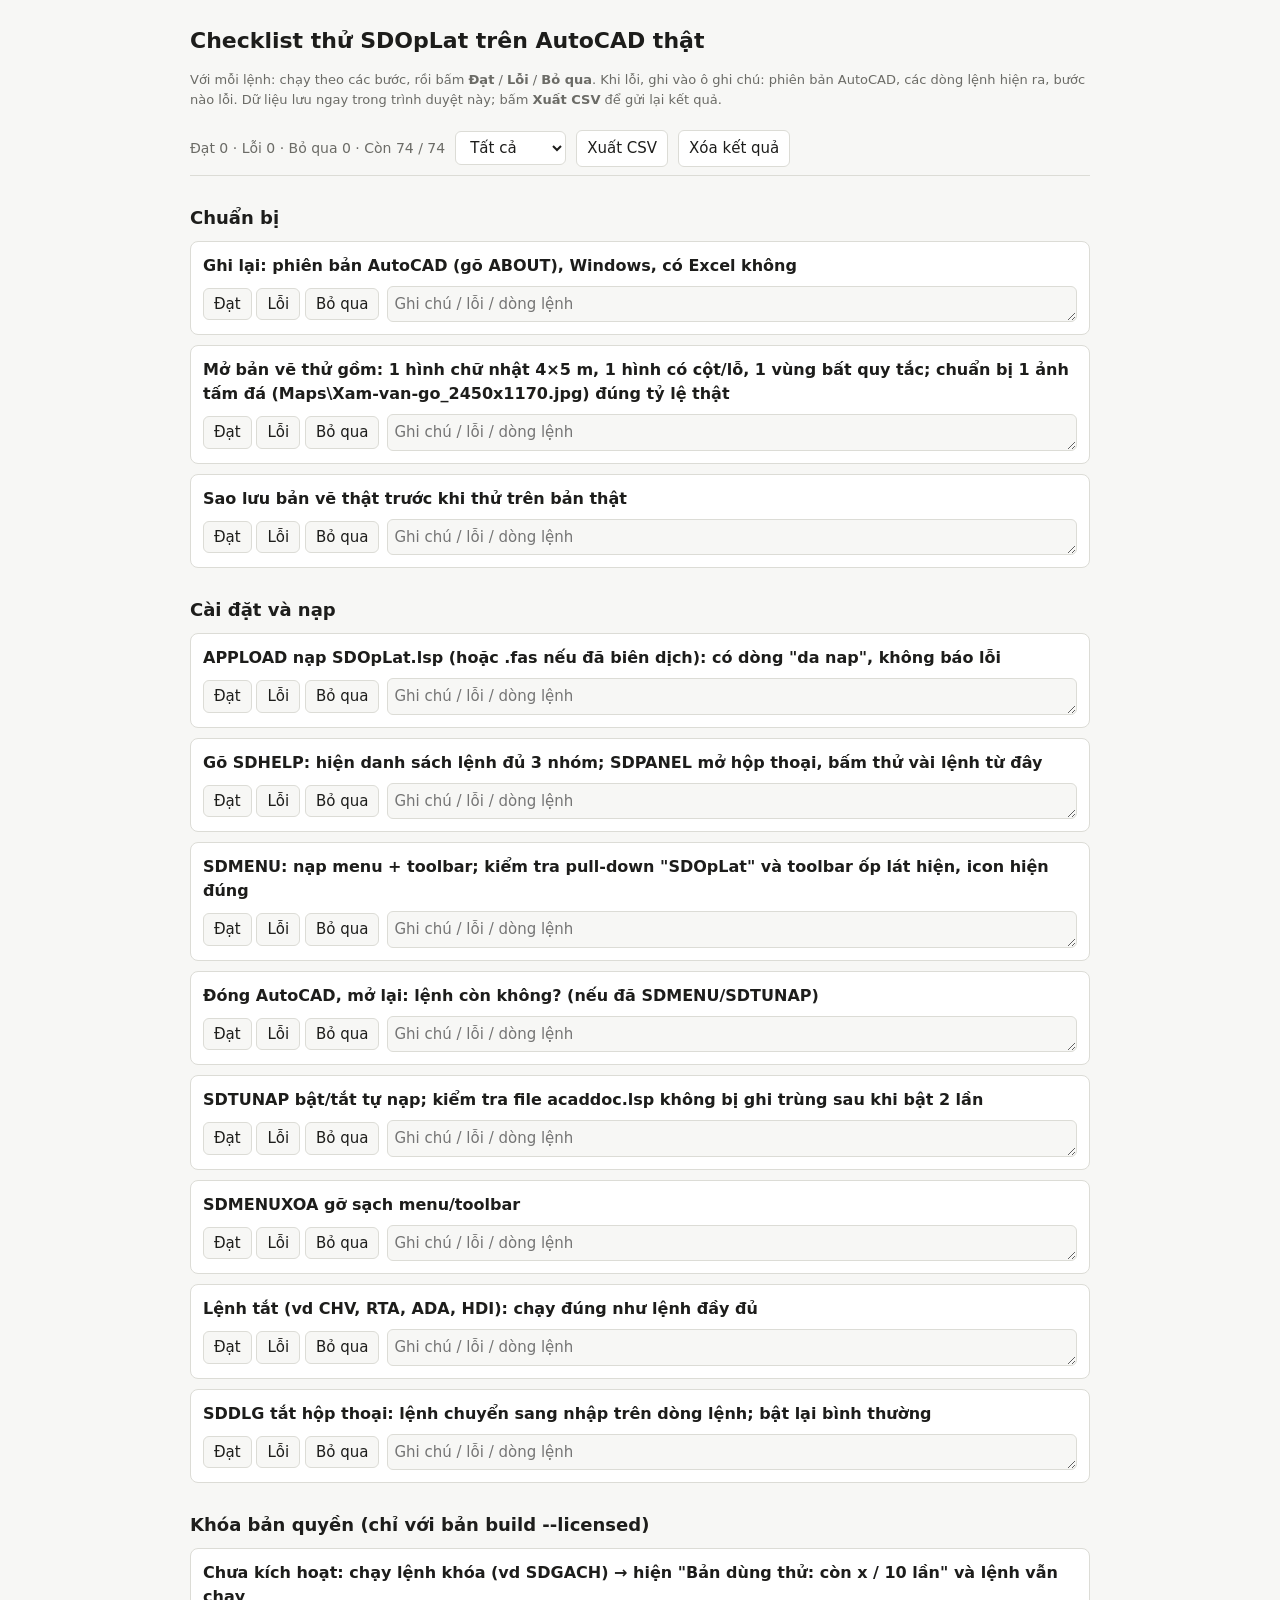
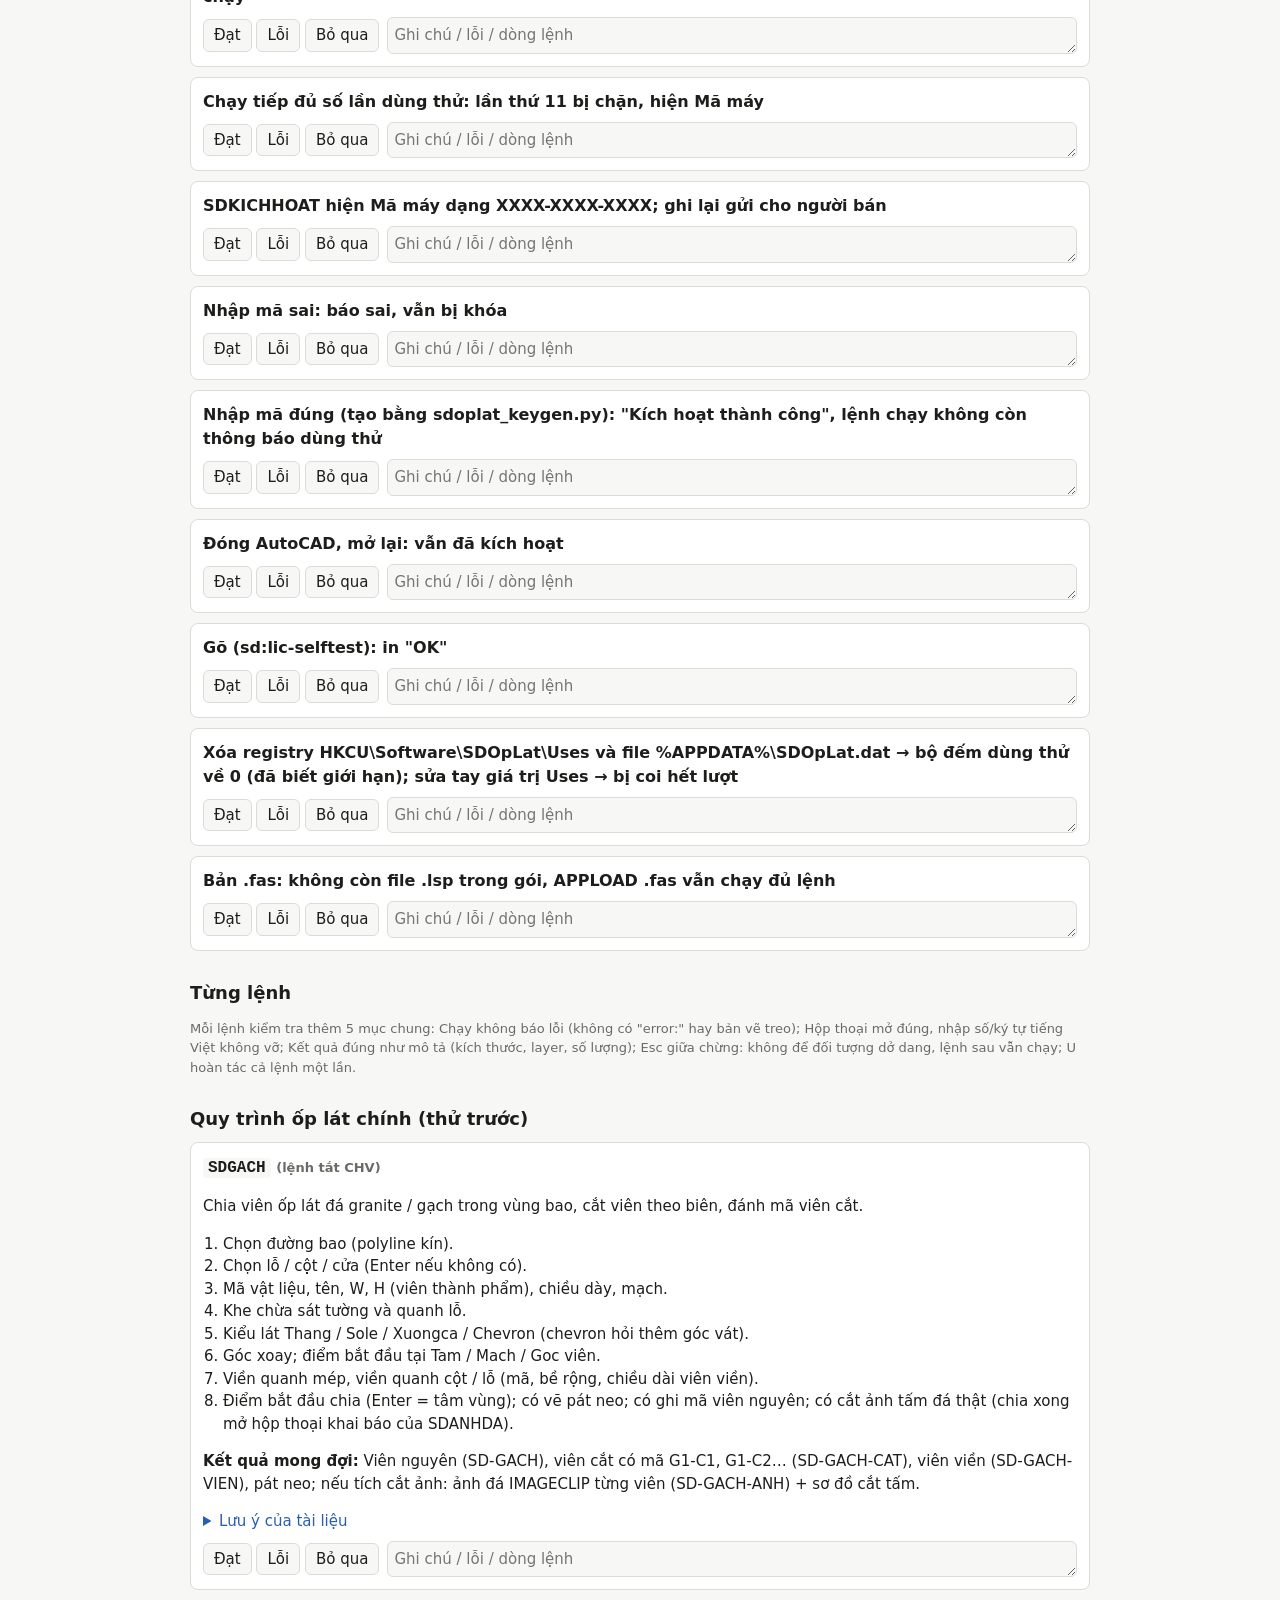
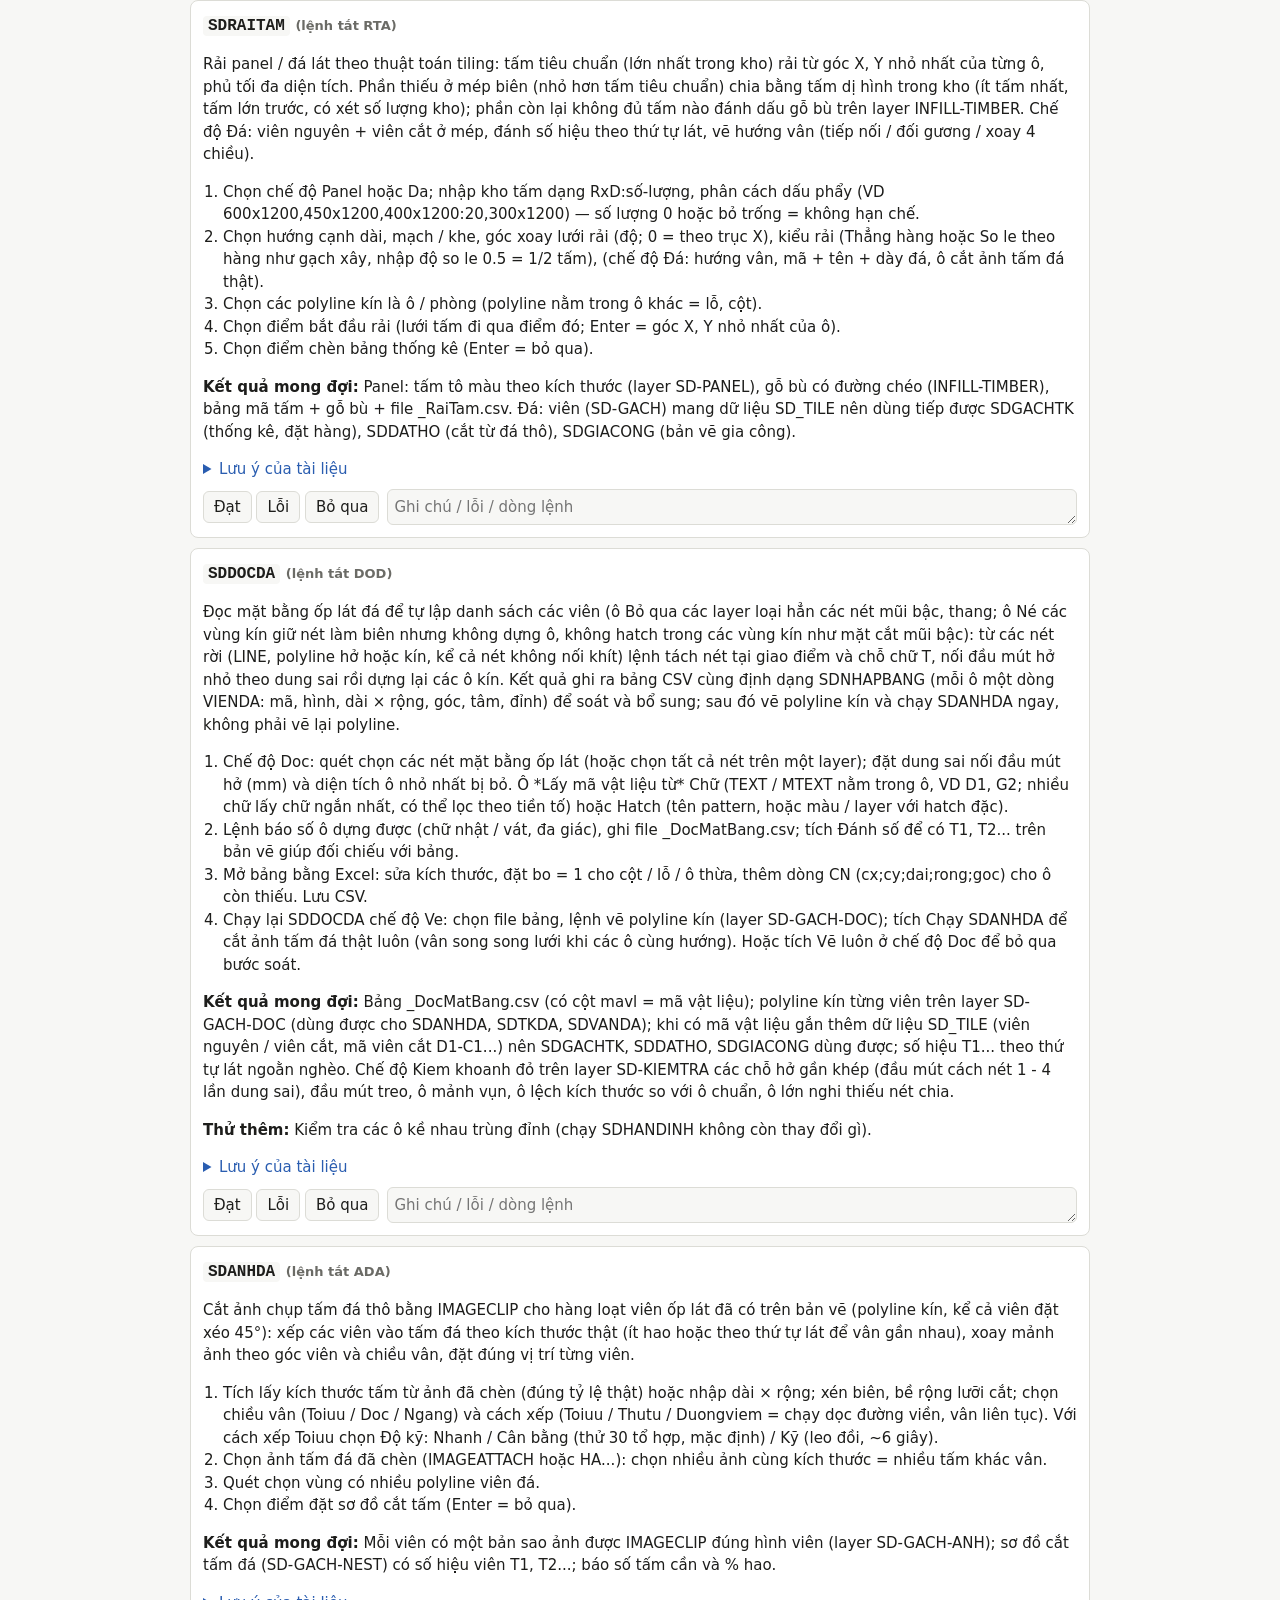
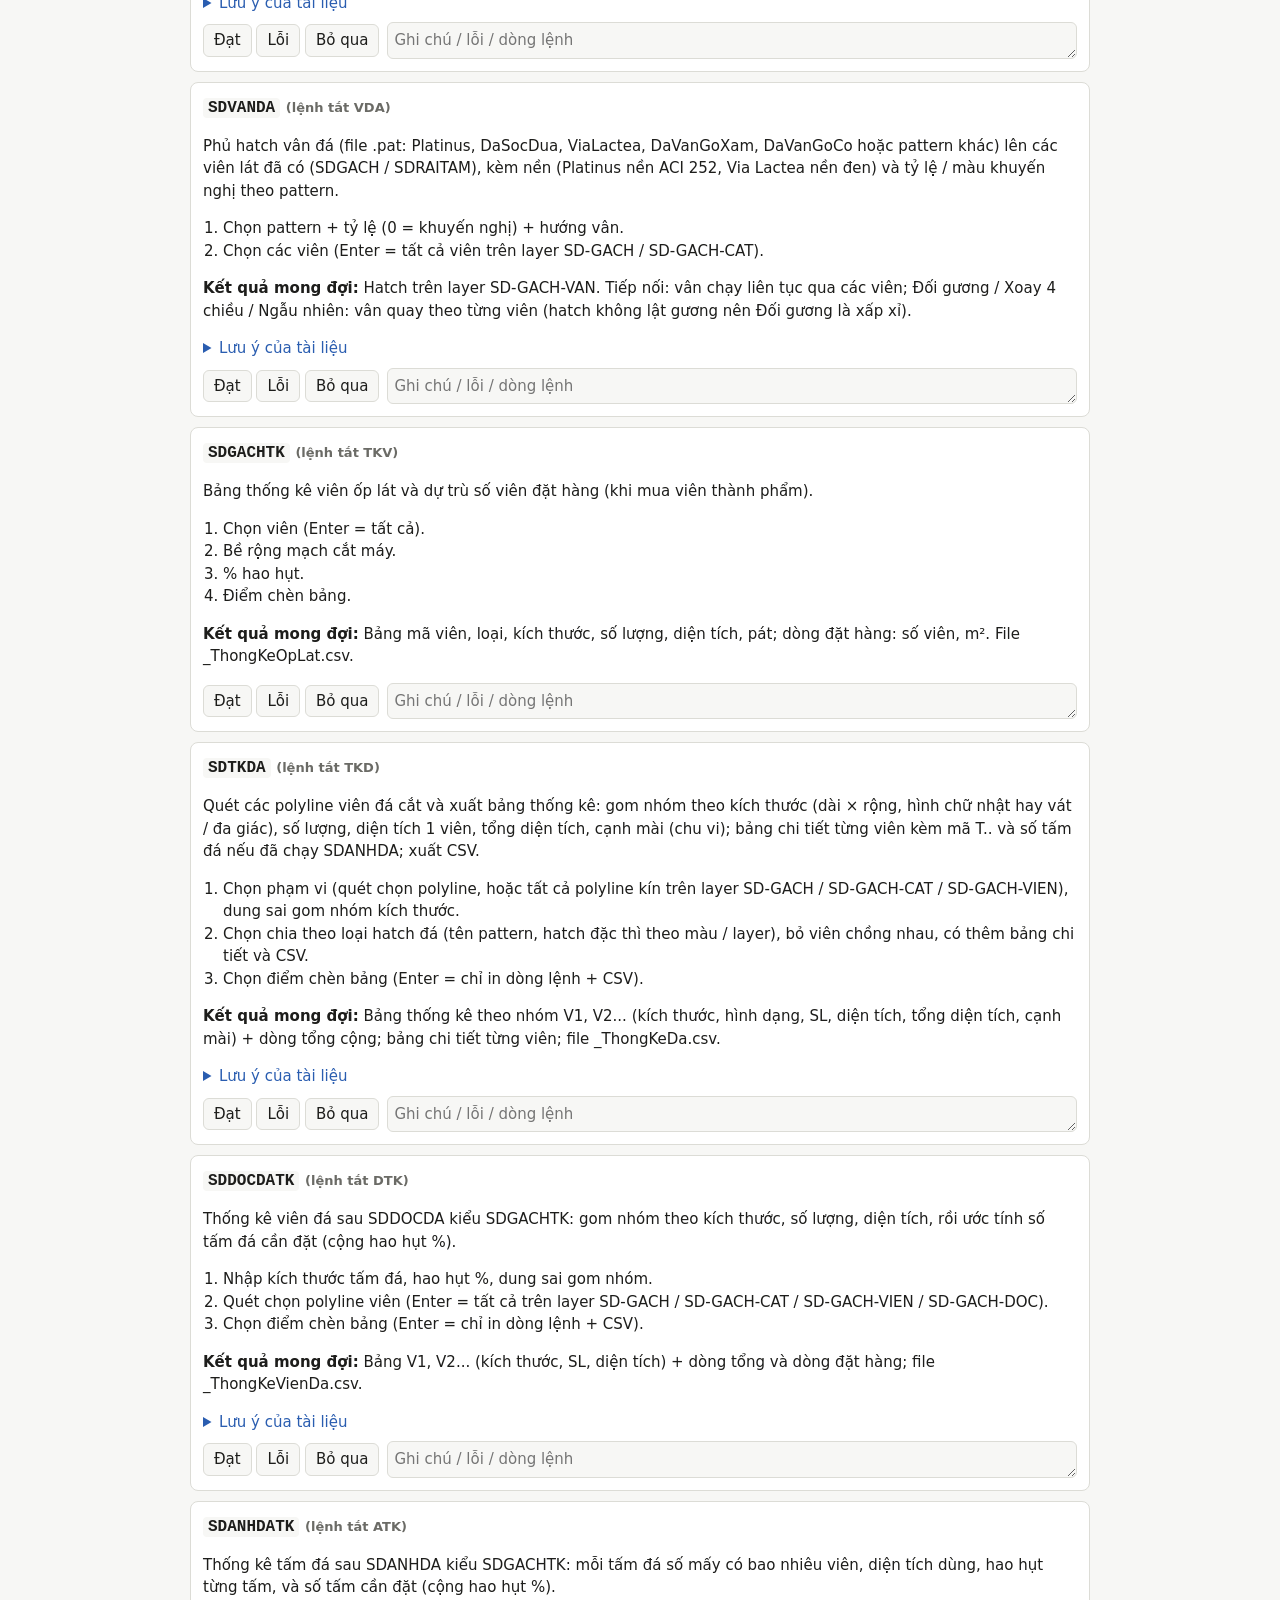
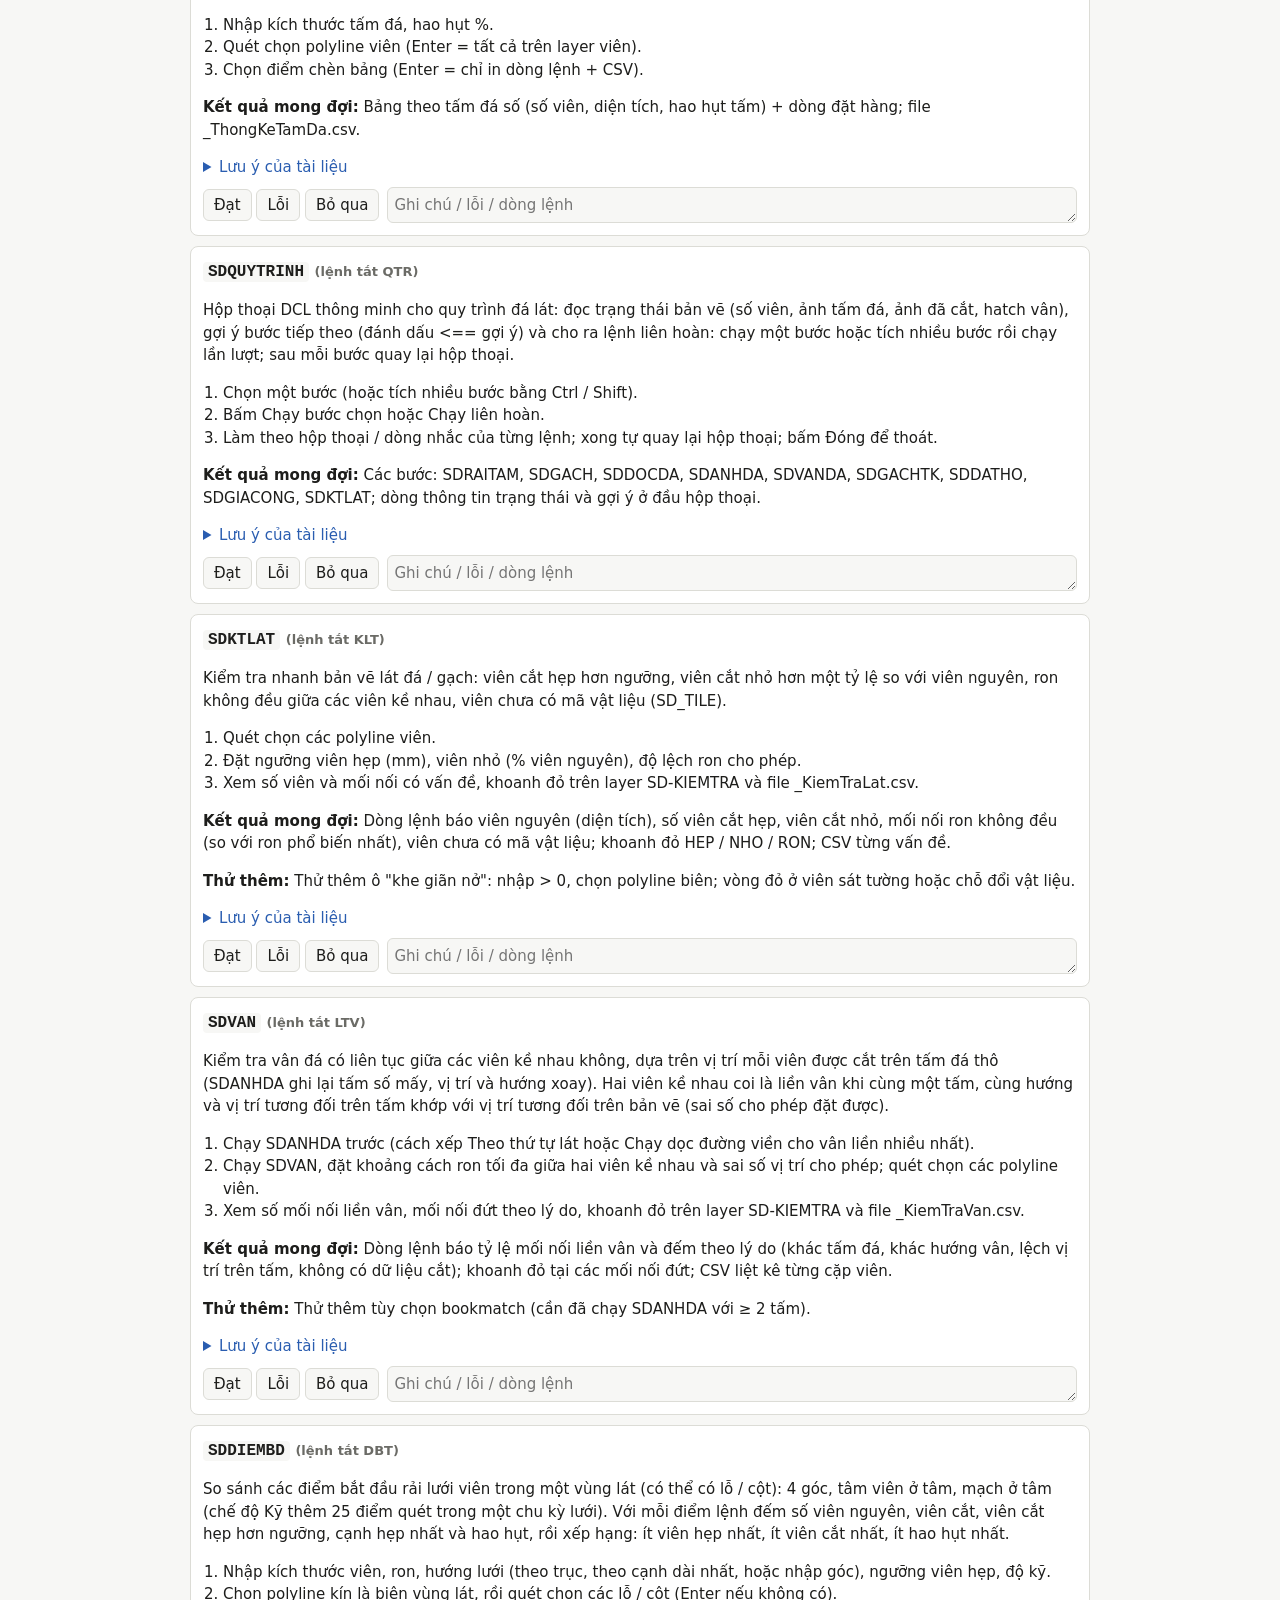
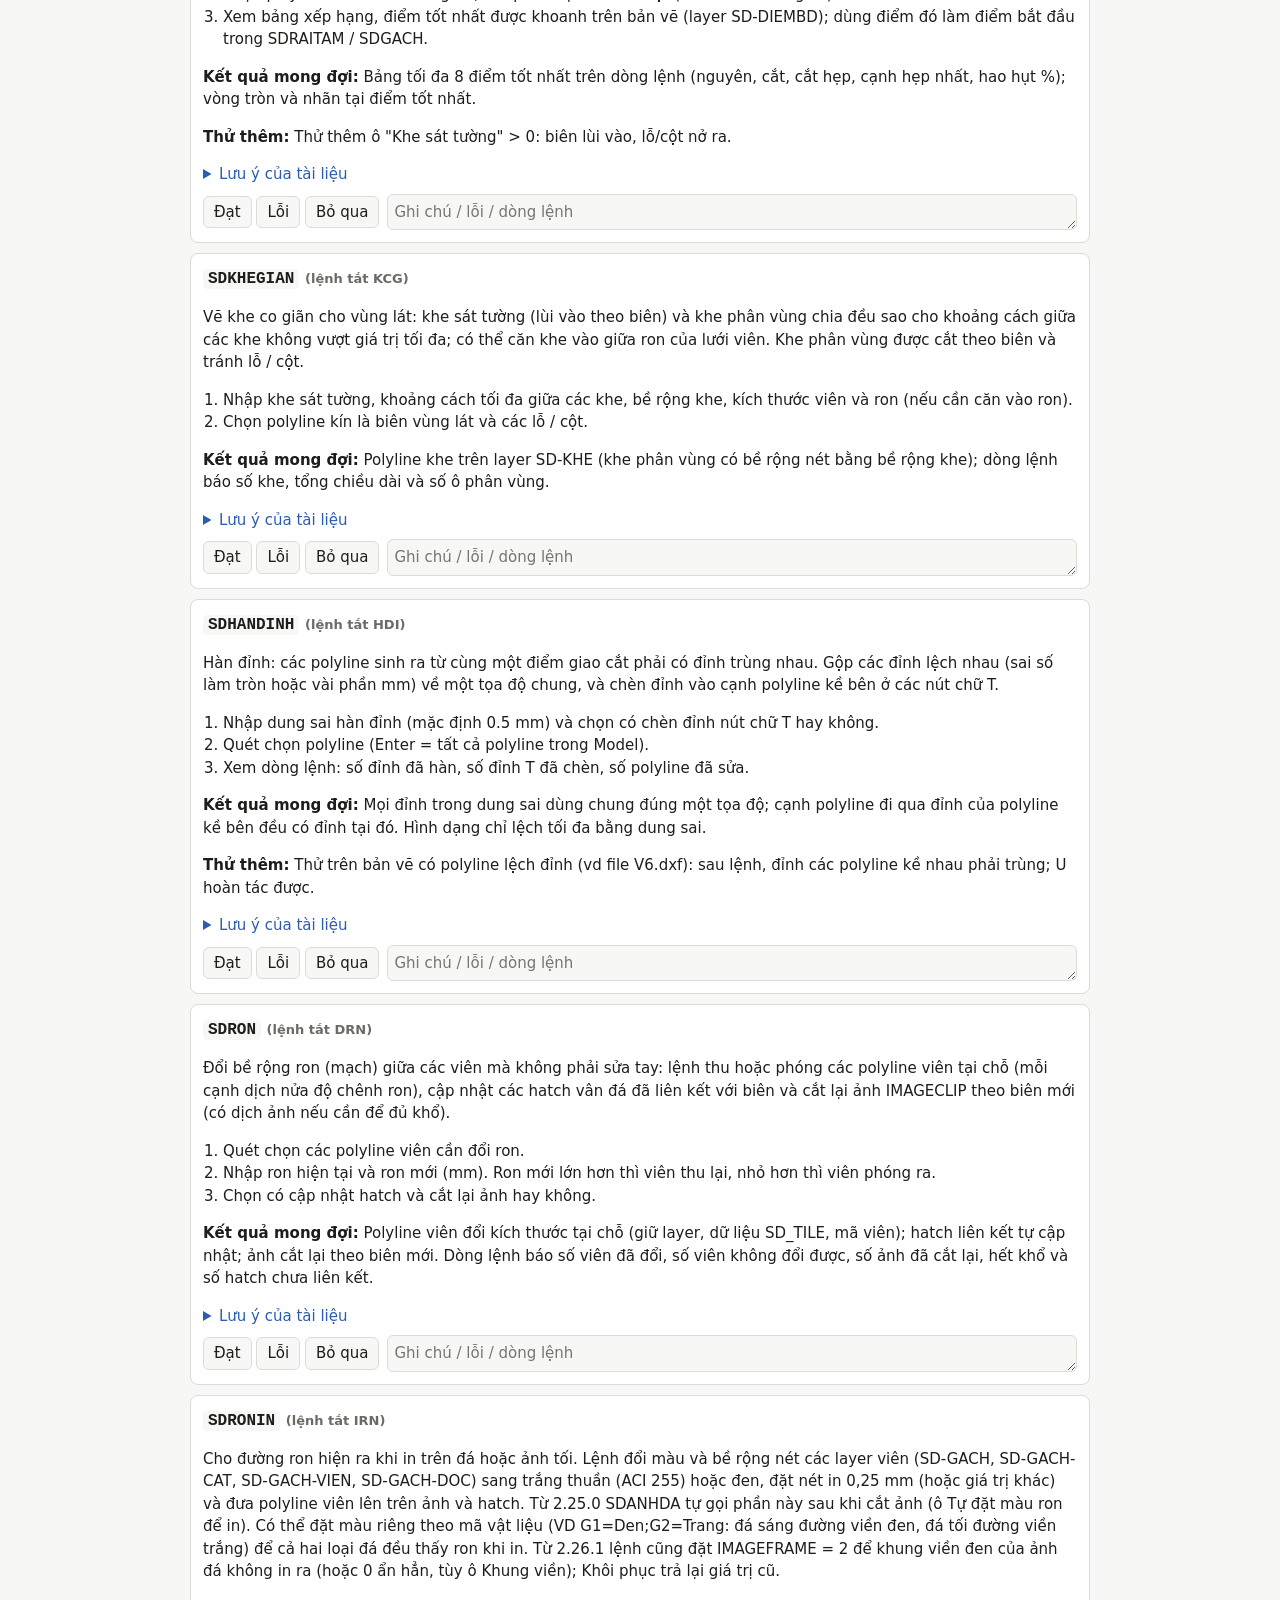
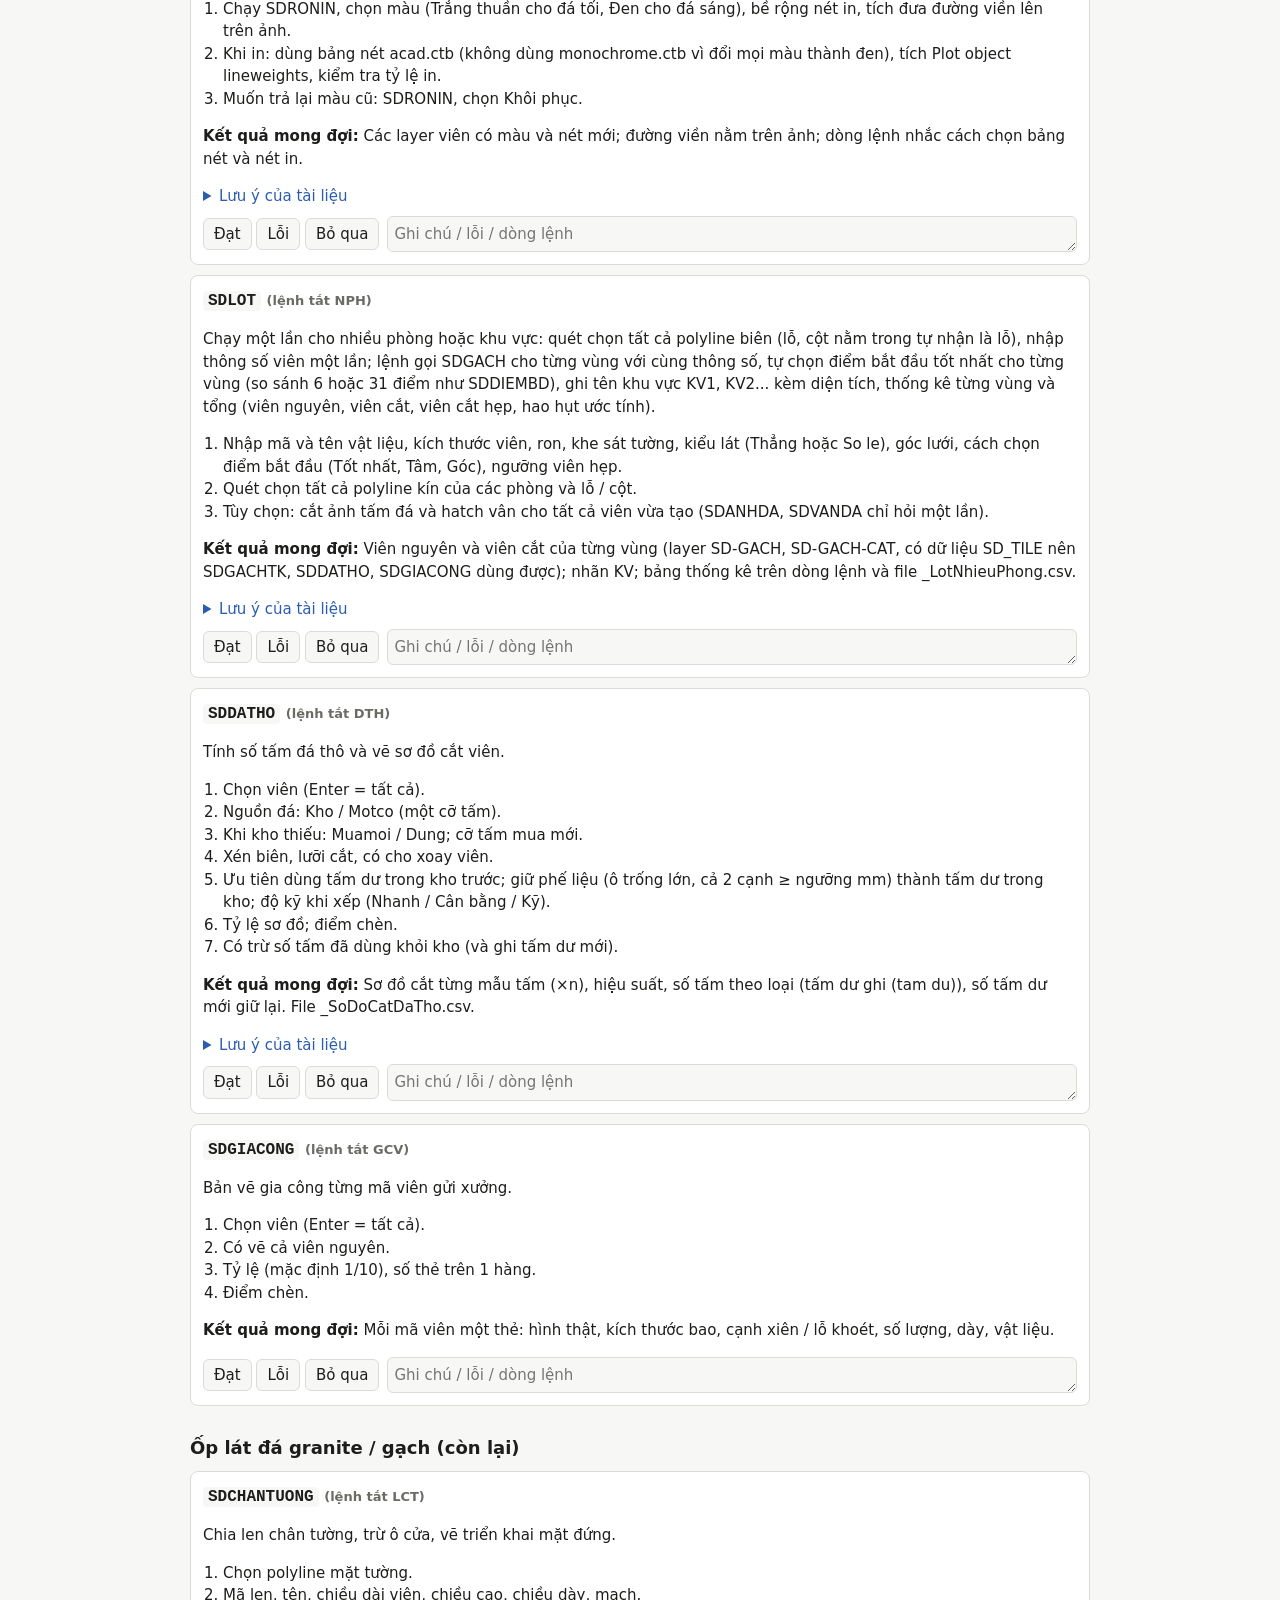
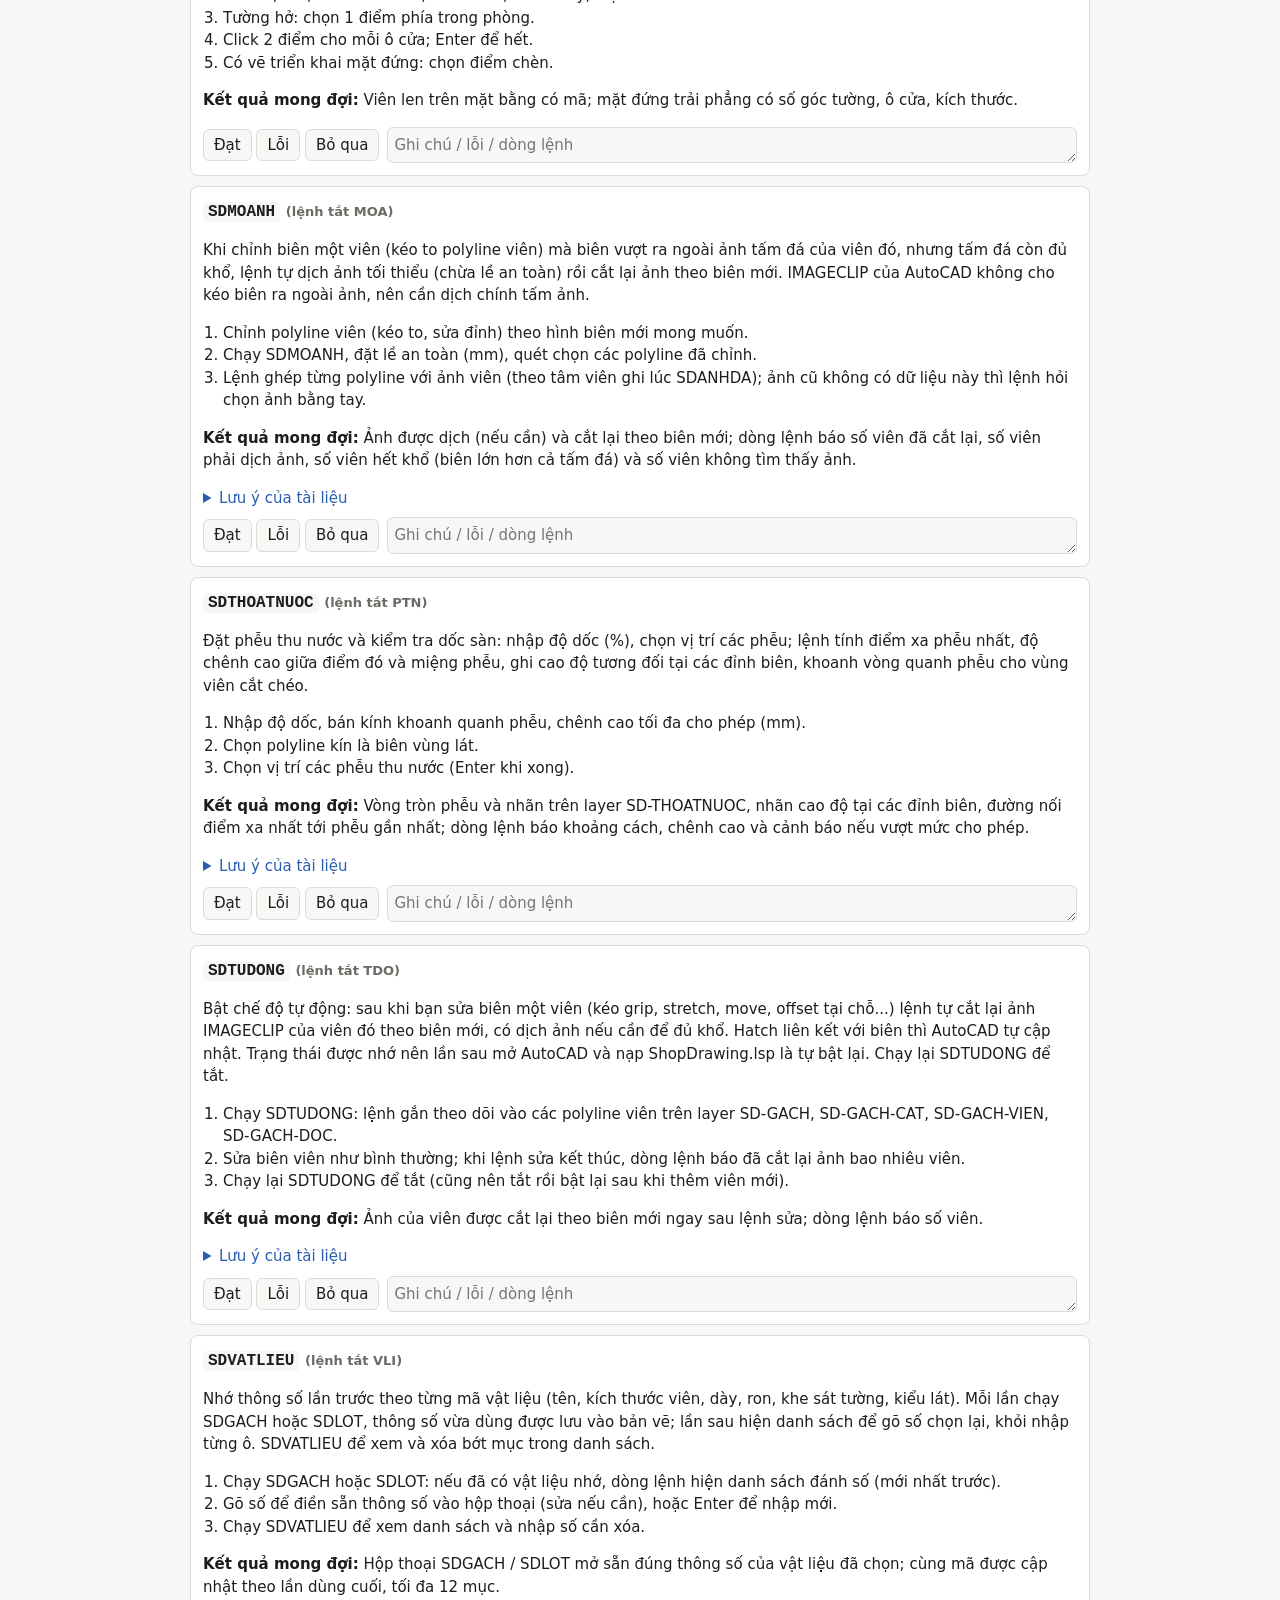
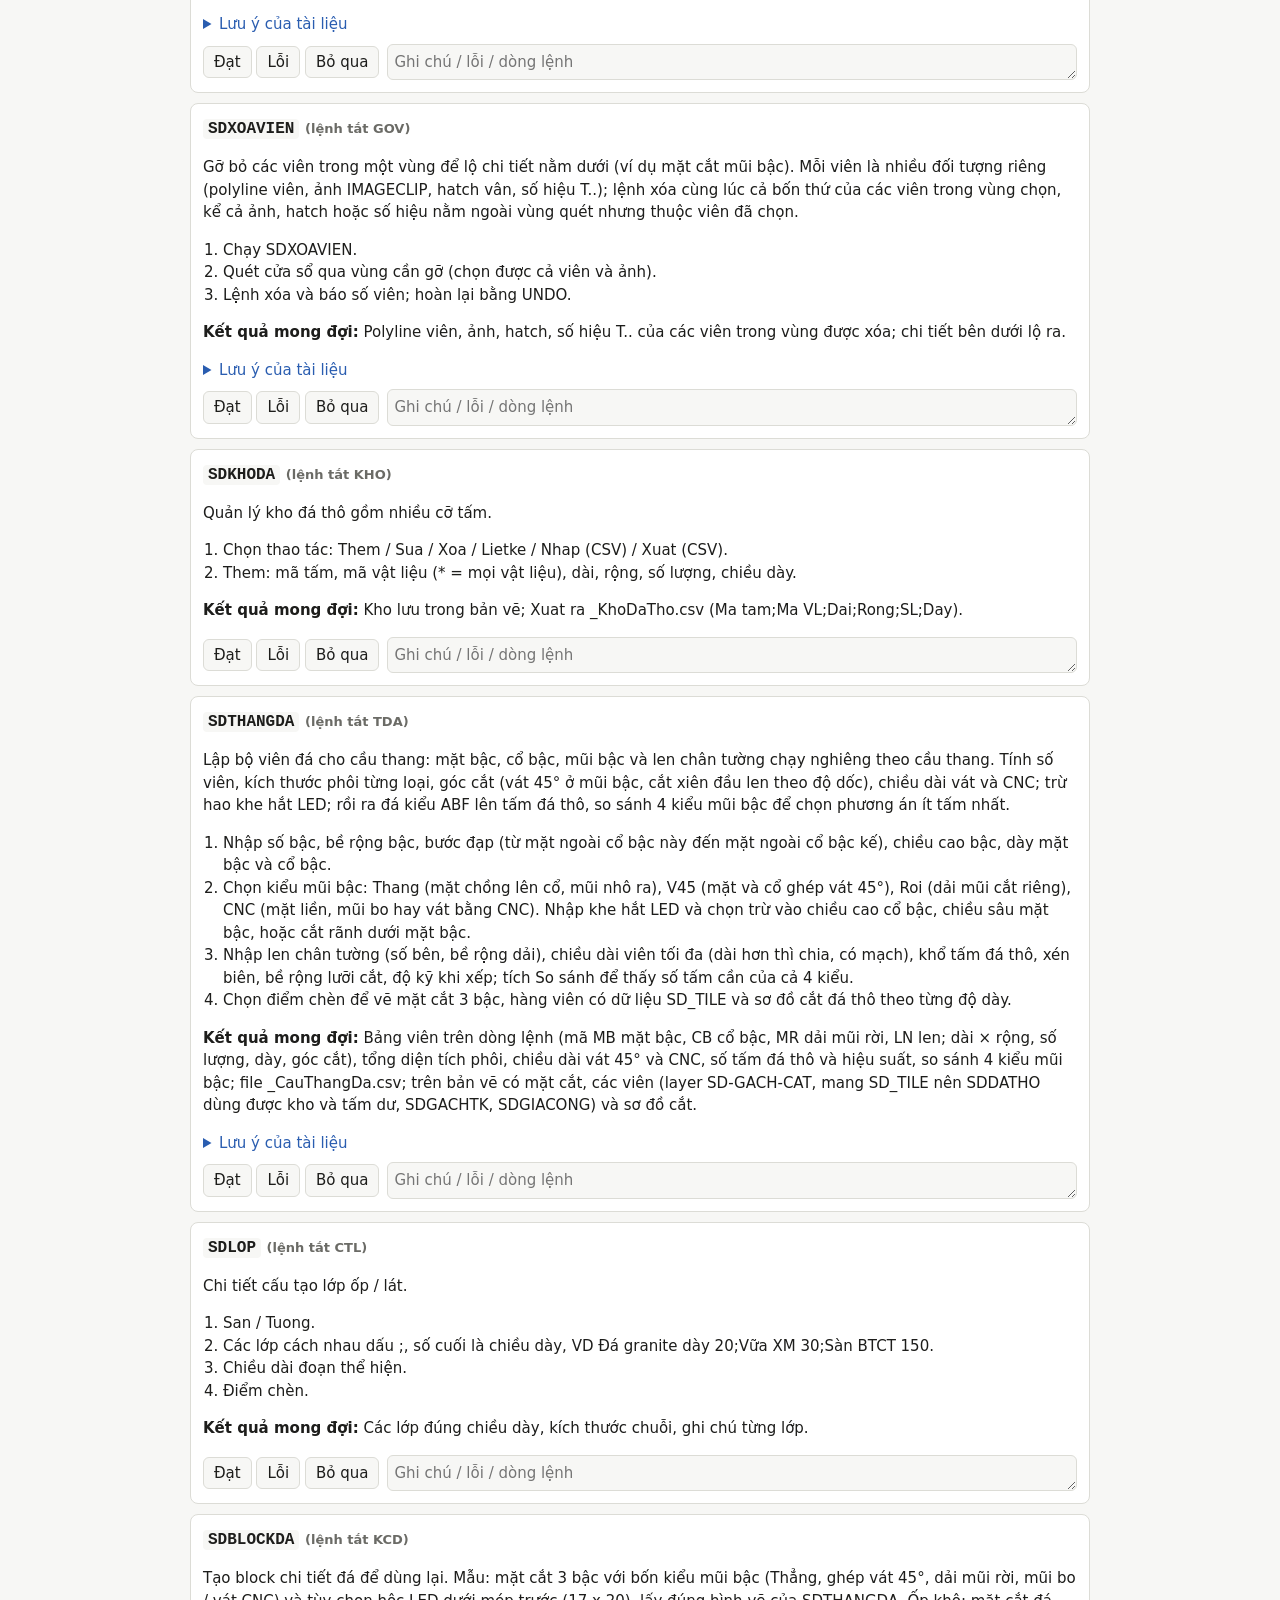
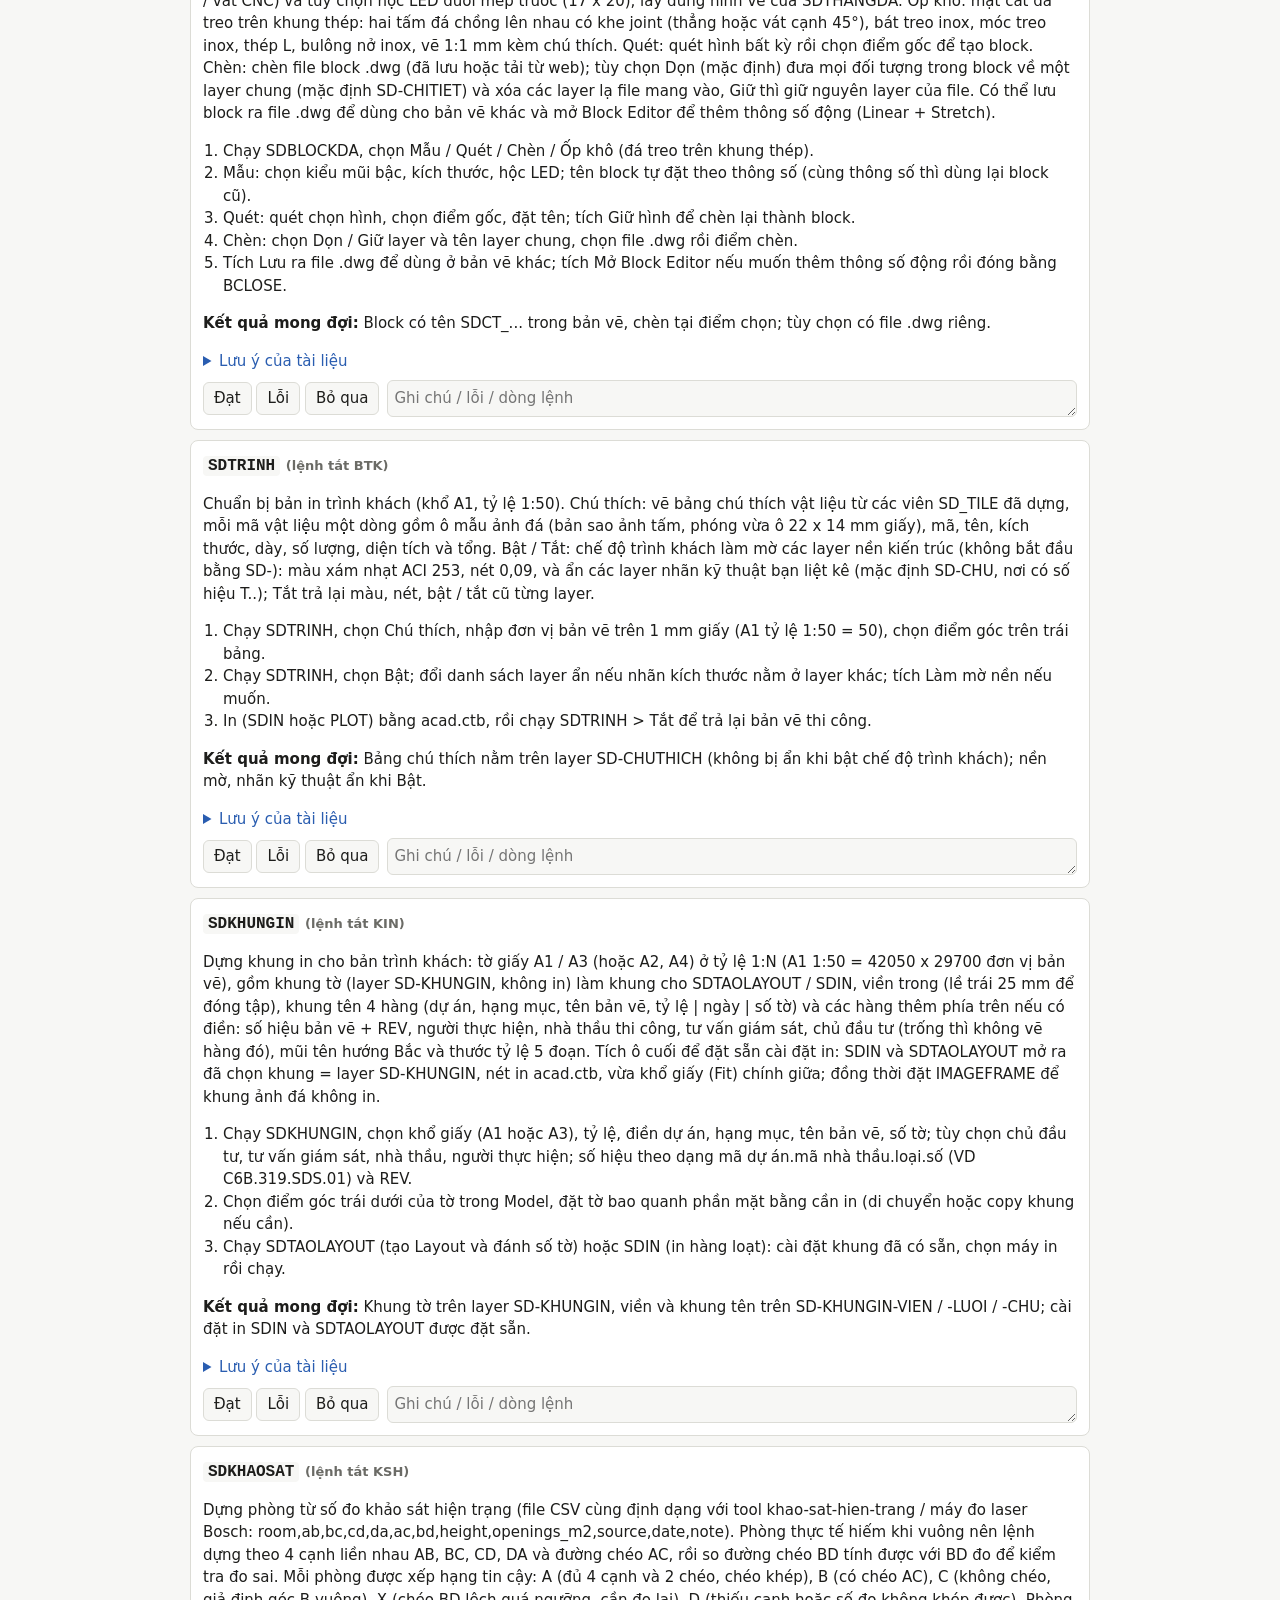
==== commit f9896f46: "Tich hop lenh DGD (SDDIMGD) vao SDOpLat: module, menu, tai lieu, checklist Co-Authored-By: Claude So" ====
--- a/plugins/SDOpLat-Checklist.html
+++ b/plugins/SDOpLat-Checklist.html
@@ -24,7 +24,7 @@
 <div class="bar"><span class="sum" id="sum"></span><select id="flt"><option value="">Tất cả</option><option value="none">Chưa thử</option><option value="bad">Lỗi</option><option value="ok">Đạt</option></select><button id="exp">Xuất CSV</button><button id="rst">Xóa kết quả</button></div>
 <div id="root"></div>
 <script>
-const D={"sections": [["Chuẩn bị", ["Ghi lại: phiên bản AutoCAD (gõ ABOUT), Windows, có Excel không", "Mở bản vẽ thử gồm: 1 hình chữ nhật 4×5 m, 1 hình có cột/lỗ, 1 vùng bất quy tắc; chuẩn bị 1 ảnh tấm đá (Maps\\Xam-van-go_2450x1170.jpg) đúng tỷ lệ thật", "Sao lưu bản vẽ thật trước khi thử trên bản thật"]], ["Cài đặt và nạp", ["APPLOAD nạp SDOpLat.lsp (hoặc .fas nếu đã biên dịch): có dòng \"da nap\", không báo lỗi", "Gõ SDHELP: hiện danh sách lệnh đủ 3 nhóm; SDPANEL mở hộp thoại, bấm thử vài lệnh từ đây", "SDMENU: nạp menu + toolbar; kiểm tra pull-down \"SDOpLat\" và toolbar ốp lát hiện, icon hiện đúng", "Đóng AutoCAD, mở lại: lệnh còn không? (nếu đã SDMENU/SDTUNAP)", "SDTUNAP bật/tắt tự nạp; kiểm tra file acaddoc.lsp không bị ghi trùng sau khi bật 2 lần", "SDMENUXOA gỡ sạch menu/toolbar", "Lệnh tắt (vd CHV, RTA, ADA, HDI): chạy đúng như lệnh đầy đủ", "SDDLG tắt hộp thoại: lệnh chuyển sang nhập trên dòng lệnh; bật lại bình thường"]], ["Khóa bản quyền (chỉ với bản build --licensed)", ["Chưa kích hoạt: chạy lệnh khóa (vd SDGACH) → hiện \"Bản dùng thử: còn x / 10 lần\" và lệnh vẫn chạy", "Chạy tiếp đủ số lần dùng thử: lần thứ 11 bị chặn, hiện Mã máy", "SDKICHHOAT hiện Mã máy dạng XXXX-XXXX-XXXX; ghi lại gửi cho người bán", "Nhập mã sai: báo sai, vẫn bị khóa", "Nhập mã đúng (tạo bằng sdoplat_keygen.py): \"Kích hoạt thành công\", lệnh chạy không còn thông báo dùng thử", "Đóng AutoCAD, mở lại: vẫn đã kích hoạt", "Gõ (sd:lic-selftest): in \"OK\"", "Xóa registry HKCU\\Software\\SDOpLat\\Uses và file %APPDATA%\\SDOpLat.dat → bộ đếm dùng thử về 0 (đã biết giới hạn); sửa tay giá trị Uses → bị coi hết lượt", "Bản .fas: không còn file .lsp trong gói, APPLOAD .fas vẫn chạy đủ lệnh"]]], "cmds": [{"code": "SDGACH", "alias": "CHV", "group": "Quy trình ốp lát chính (thử trước)", "desc": "Chia vien: thang/so le/xuong ca/chevron, vien, khe", "summary": "Chia viên ốp lát đá granite / gạch trong vùng bao, cắt viên theo biên, đánh mã viên cắt.", "steps": ["Chọn đường bao (polyline kín).", "Chọn lỗ / cột / cửa (Enter nếu không có).", "Mã vật liệu, tên, W, H (viên thành phẩm), chiều dày, mạch.", "Khe chừa sát tường và quanh lỗ.", "Kiểu lát Thang / Sole / Xuongca / Chevron (chevron hỏi thêm góc vát).", "Góc xoay; điểm bắt đầu tại Tam / Mach / Goc viên.", "Viền quanh mép, viền quanh cột / lỗ (mã, bề rộng, chiều dài viên viền).", "Điểm bắt đầu chia (Enter = tâm vùng); có vẽ pát neo; có ghi mã viên nguyên; có cắt ảnh tấm đá thật (chia xong mở hộp thoại khai báo của SDANHDA)."], "result": "Viên nguyên (SD-GACH), viên cắt có mã G1-C1, G1-C2… (SD-GACH-CAT), viên viền (SD-GACH-VIEN), pát neo; nếu tích cắt ảnh: ảnh đá IMAGECLIP từng viên (SD-GACH-ANH) + sơ đồ cắt tấm.", "note": "Lưu ý: Dữ liệu viên được lưu trong bản vẽ cho SDGACHTK, SDDATHO, SDGIACONG.", "extra": ""}, {"code": "SDRAITAM", "alias": "RTA", "group": "Quy trình ốp lát chính (thử trước)", "desc": "Rai panel / da lat theo kho: tam lon tu goc, tam di hinh mep bien, go bu, huong van", "summary": "Rải panel / đá lát theo thuật toán tiling: tấm tiêu chuẩn (lớn nhất trong kho) rải từ góc X, Y nhỏ nhất của từng ô, phủ tối đa diện tích. Phần thiếu ở mép biên (nhỏ hơn tấm tiêu chuẩn) chia bằng tấm dị hình trong kho (ít tấm nhất, tấm lớn trước, có xét số lượng kho); phần còn lại không đủ tấm nào đánh dấu gỗ bù trên layer INFILL-TIMBER. Chế độ Đá: viên nguyên + viên cắt ở mép, đánh số hiệu theo thứ tự lát, vẽ hướng vân (tiếp nối / đối gương / xoay 4 chiều).", "steps": ["Chọn chế độ Panel hoặc Da; nhập kho tấm dạng RxD:số-lượng, phân cách dấu phẩy (VD 600x1200,450x1200,400x1200:20,300x1200) — số lượng 0 hoặc bỏ trống = không hạn chế.", "Chọn hướng cạnh dài, mạch / khe, góc xoay lưới rải (độ; 0 = theo trục X), kiểu rải (Thẳng hàng hoặc So le theo hàng như gạch xây, nhập độ so le 0.5 = 1/2 tấm), (chế độ Đá: hướng vân, mã + tên + dày đá, ô cắt ảnh tấm đá thật).", "Chọn các polyline kín là ô / phòng (polyline nằm trong ô khác = lỗ, cột).", "Chọn điểm bắt đầu rải (lưới tấm đi qua điểm đó; Enter = góc X, Y nhỏ nhất của ô).", "Chọn điểm chèn bảng thống kê (Enter = bỏ qua)."], "result": "Panel: tấm tô màu theo kích thước (layer SD-PANEL), gỗ bù có đường chéo (INFILL-TIMBER), bảng mã tấm + gỗ bù + file _RaiTam.csv. Đá: viên (SD-GACH) mang dữ liệu SD_TILE nên dùng tiếp được SDGACHTK (thống kê, đặt hàng), SDDATHO (cắt từ đá thô), SDGIACONG (bản vẽ gia công).", "note": "Lưu ý: Gắn ảnh tấm đá thô (chế độ Đá): nhập kích thước thật tấm, chọn ảnh, lệnh xếp viên vào tấm (xoay 90° nếu lợi) rồi IMAGECLIP từng viên về đúng ô lát; sơ đồ cắt tấm vẽ tại điểm chèn. Ô cắt bởi cạnh xiên / cung / lỗ không chữ nhật: Panel đánh dấu gỗ bù, Đá tạo viên cắt theo hình. Hết số lượng một loại tấm thì tự dùng tổ hợp khác trong kho; hết cả kho phần còn lại thành gỗ bù. Chế độ Đá chỉ dùng viên lớn nhất trong kho làm viên lát.", "extra": ""}, {"code": "SDDOCDA", "alias": "DOD", "group": "Quy trình ốp lát chính (thử trước)", "desc": "Doc mat bang op lat: dung lai o kin tu net roi, ghi bang CSV de soat / bo sung, ve polyline kin, chay SDANHDA", "summary": "Đọc mặt bằng ốp lát đá để tự lập danh sách các viên (ô Bỏ qua các layer loại hẳn các nét mũi bậc, thang; ô Né các vùng kín giữ nét làm biên nhưng không dựng ô, không hatch trong các vùng kín như mặt cắt mũi bậc): từ các nét rời (LINE, polyline hở hoặc kín, kể cả nét không nối khít) lệnh tách nét tại giao điểm và chỗ chữ T, nối đầu mút hở nhỏ theo dung sai rồi dựng lại các ô kín. Kết quả ghi ra bảng CSV cùng định dạng SDNHAPBANG (mỗi ô một dòng VIENDA: mã, hình, dài × rộng, góc, tâm, đỉnh) để soát và bổ sung; sau đó vẽ polyline kín và chạy SDANHDA ngay, không phải vẽ lại polyline.", "steps": ["Chế độ Doc: quét chọn các nét mặt bằng ốp lát (hoặc chọn tất cả nét trên một layer); đặt dung sai nối đầu mút hở (mm) và diện tích ô nhỏ nhất bị bỏ. Ô *Lấy mã vật liệu từ* Chữ (TEXT / MTEXT nằm trong ô, VD D1, G2; nhiều chữ lấy chữ ngắn nhất, có thể lọc theo tiền tố) hoặc Hatch (tên pattern, hoặc màu / layer với hatch đặc).", "Lệnh báo số ô dựng được (chữ nhật / vát, đa giác), ghi file _DocMatBang.csv; tích Đánh số để có T1, T2... trên bản vẽ giúp đối chiếu với bảng.", "Mở bảng bằng Excel: sửa kích thước, đặt bo = 1 cho cột / lỗ / ô thừa, thêm dòng CN (cx;cy;dai;rong;goc) cho ô còn thiếu. Lưu CSV.", "Chạy lại SDDOCDA chế độ Ve: chọn file bảng, lệnh vẽ polyline kín (layer SD-GACH-DOC); tích Chạy SDANHDA để cắt ảnh tấm đá thật luôn (vân song song lưới khi các ô cùng hướng). Hoặc tích Vẽ luôn ở chế độ Doc để bỏ qua bước soát."], "result": "Bảng _DocMatBang.csv (có cột mavl = mã vật liệu); polyline kín từng viên trên layer SD-GACH-DOC (dùng được cho SDANHDA, SDTKDA, SDVANDA); khi có mã vật liệu gắn thêm dữ liệu SD_TILE (viên nguyên / viên cắt, mã viên cắt D1-C1...) nên SDGACHTK, SDDATHO, SDGIACONG dùng được; số hiệu T1... theo thứ tự lát ngoằn nghèo. Chế độ Kiem khoanh đỏ trên layer SD-KIEMTRA các chỗ hở gần khép (đầu mút cách nét 1 - 4 lần dung sai), đầu mút treo, ô mảnh vụn, ô lệch kích thước so với ô chuẩn, ô lớn nghi thiếu nét chia.", "note": "Lưu ý: Lỗ / cột bên trong ô: tích *Khoét lỗ / cột* (mặc định bật) — ô chứa lỗ (lỗ nằm trọn trong ô, không chạm biên) được cắt theo đường qua tâm lỗ thành các viên lõm hình chữ U (IMAGECLIP nhận đa giác lõm nên cắt ảnh sát cột), lỗ vẫn là ô riêng — đặt bo = 1 nếu là cột; lỗ không lồi hoặc nhiều lỗ chồng nhau theo hướng cắt thì giữ nguyên ô. Đọc được LINE, polyline (kể cả cung), ARC, CIRCLE, SPLINE, ELLIPSE (chia nhỏ 5°); khi vẽ lại, dãy đỉnh đều nhau được nhận lại thành cung (bulge) nên ô tròn / bo góc vẫn tròn. Xuất JSON (tích Xuất JSON) để AI bên ngoài đọc PDF / ảnh mặt bằng rồi điền vào đúng định dạng; Ve chọn file .json. Mã vật liệu: ô chưa có mã dùng ô *Mã VL mặc định* (để trống thì không gắn SD_TILE); viên nguyên = kích thước chữ nhật gặp nhiều nhất của mã đó, hình chữ nhật khác là viên cắt C, đa giác là viên cắt D. Hở lớn hơn dung sai thì ô không khép kín: tăng dung sai hoặc vẽ thêm nét.", "extra": "Kiểm tra các ô kề nhau trùng đỉnh (chạy SDHANDINH không còn thay đổi gì)."}, {"code": "SDANHDA", "alias": "ADA", "group": "Quy trình ốp lát chính (thử trước)", "desc": "Cat anh tam da (imageclip) vao cac vien da quet chon: chieu van, xep it hao", "summary": "Cắt ảnh chụp tấm đá thô bằng IMAGECLIP cho hàng loạt viên ốp lát đã có trên bản vẽ (polyline kín, kể cả viên đặt xéo 45°): xếp các viên vào tấm đá theo kích thước thật (ít hao hoặc theo thứ tự lát để vân gần nhau), xoay mảnh ảnh theo góc viên và chiều vân, đặt đúng vị trí từng viên.", "steps": ["Tích lấy kích thước tấm từ ảnh đã chèn (đúng tỷ lệ thật) hoặc nhập dài × rộng; xén biên, bề rộng lưỡi cắt; chọn chiều vân (Toiuu / Doc / Ngang) và cách xếp (Toiuu / Thutu / Duongviem = chạy dọc đường viền, vân liên tục). Với cách xếp Toiuu chọn Độ kỹ: Nhanh / Cân bằng (thử 30 tổ hợp, mặc định) / Kỹ (leo đồi, ~6 giây).", "Chọn ảnh tấm đá đã chèn (IMAGEATTACH hoặc HA...): chọn nhiều ảnh cùng kích thước = nhiều tấm khác vân.", "Quét chọn vùng có nhiều polyline viên đá.", "Chọn điểm đặt sơ đồ cắt tấm (Enter = bỏ qua)."], "result": "Mỗi viên có một bản sao ảnh được IMAGECLIP đúng hình viên (layer SD-GACH-ANH); sơ đồ cắt tấm đá (SD-GACH-NEST) có số hiệu viên T1, T2...; báo số tấm cần và % hao.", "note": "Lưu ý: Ảnh phải có góc xoay 0 và đúng tỷ lệ tấm thật. Viên được xếp theo khung chữ nhật quanh cạnh dài nhất. Chiều vân chỉ xoay theo bội 90° so với cạnh dài viên. Cách xếp Toiuu = cắt xuyên (guillotine) cho máy cắt đá cầu: viên lớn trước, viên nhỏ lấp vào phế liệu hình L / vụn; sơ đồ có số thứ tự đường cắt (tách miếng lớn trước, viên nhỏ cắt sau cùng) và các ô phế liệu còn dùng được (layer SD-DUONG-CAT).", "extra": ""}, {"code": "SDVANDA", "alias": "VDA", "group": "Quy trình ốp lát chính (thử trước)", "desc": "Hatch van da (file .pat) len vien: tiep noi / doi guong / xoay 4 chieu", "summary": "Phủ hatch vân đá (file .pat: Platinus, DaSocDua, ViaLactea, DaVanGoXam, DaVanGoCo hoặc pattern khác) lên các viên lát đã có (SDGACH / SDRAITAM), kèm nền (Platinus nền ACI 252, Via Lactea nền đen) và tỷ lệ / màu khuyến nghị theo pattern.", "steps": ["Chọn pattern + tỷ lệ (0 = khuyến nghị) + hướng vân.", "Chọn các viên (Enter = tất cả viên trên layer SD-GACH / SD-GACH-CAT)."], "result": "Hatch trên layer SD-GACH-VAN. Tiếp nối: vân chạy liên tục qua các viên; Đối gương / Xoay 4 chiều / Ngẫu nhiên: vân quay theo từng viên (hatch không lật gương nên Đối gương là xấp xỉ).", "note": "Lưu ý: Các file .pat nằm trong thư mục dist (SDMENU đã thêm vào Support Path). Báo lỗi nếu AutoCAD không tìm thấy file .pat.", "extra": ""}, {"code": "SDGACHTK", "alias": "TKV", "group": "Quy trình ốp lát chính (thử trước)", "desc": "Thong ke vien + du tru dat hang", "summary": "Bảng thống kê viên ốp lát và dự trù số viên đặt hàng (khi mua viên thành phẩm).", "steps": ["Chọn viên (Enter = tất cả).", "Bề rộng mạch cắt máy.", "% hao hụt.", "Điểm chèn bảng."], "result": "Bảng mã viên, loại, kích thước, số lượng, diện tích, pát; dòng đặt hàng: số viên, m². File _ThongKeOpLat.csv.", "note": "", "extra": ""}, {"code": "SDTKDA", "alias": "TKD", "group": "Quy trình ốp lát chính (thử trước)", "desc": "Quet polyline vien da cat: bang thong ke theo nhom kich thuoc, chi tiet tung vien, CSV", "summary": "Quét các polyline viên đá cắt và xuất bảng thống kê: gom nhóm theo kích thước (dài × rộng, hình chữ nhật hay vát / đa giác), số lượng, diện tích 1 viên, tổng diện tích, cạnh mài (chu vi); bảng chi tiết từng viên kèm mã T.. và số tấm đá nếu đã chạy SDANHDA; xuất CSV.", "steps": ["Chọn phạm vi (quét chọn polyline, hoặc tất cả polyline kín trên layer SD-GACH / SD-GACH-CAT / SD-GACH-VIEN), dung sai gom nhóm kích thước.", "Chọn chia theo loại hatch đá (tên pattern, hatch đặc thì theo màu / layer), bỏ viên chồng nhau, có thêm bảng chi tiết và CSV.", "Chọn điểm chèn bảng (Enter = chỉ in dòng lệnh + CSV)."], "result": "Bảng thống kê theo nhóm V1, V2... (kích thước, hình dạng, SL, diện tích, tổng diện tích, cạnh mài) + dòng tổng cộng; bảng chi tiết từng viên; file _ThongKeDa.csv.", "note": "Lưu ý: Đọc trực tiếp hình học polyline nên dùng được cho cả viên tự vẽ (không cần dữ liệu SD_TILE như SDGACHTK). Từ 2.55.0: mỗi viên lấy một loại hatch (ưu tiên hatch có pattern, rồi hatch có khung bao nhỏ nhất chứa tâm viên) nên nhiều hatch chồng nhau không làm đếm trùng viên; polyline chồng đúng vị trí và diện tích chỉ tính một lần. Hatch phủ nhiều viên được nhận theo khung bao nên có thể nhận nhầm khi hatch lớn trùm cả viên khác loại. Kích thước lấy theo cạnh dài nhất của viên; viên vát (hình thang) ghi là Vát / đa giác với khung bao. Cột tấm đá chỉ có sau SDANHDA.", "extra": ""}, {"code": "SDDOCDATK", "alias": "DTK", "group": "Quy trình ốp lát chính (thử trước)", "desc": "Thong ke vien da sau SDDOCDA: bang nhom kich thuoc, dat tam da, CSV", "summary": "Thống kê viên đá sau SDDOCDA kiểu SDGACHTK: gom nhóm theo kích thước, số lượng, diện tích, rồi ước tính số tấm đá cần đặt (cộng hao hụt %).", "steps": ["Nhập kích thước tấm đá, hao hụt %, dung sai gom nhóm.", "Quét chọn polyline viên (Enter = tất cả trên layer SD-GACH / SD-GACH-CAT / SD-GACH-VIEN / SD-GACH-DOC).", "Chọn điểm chèn bảng (Enter = chỉ in dòng lệnh + CSV)."], "result": "Bảng V1, V2... (kích thước, SL, diện tích) + dòng tổng và dòng đặt hàng; file _ThongKeVienDa.csv.", "note": "Lưu ý: Số tấm đặt chỉ ước tính theo diện tích, không phải kết quả xếp tấm (số thật xem SDANHDATK). Đọc hình học polyline nên không cần dữ liệu SD_TILE. Chưa thử trên AutoCAD thật.", "extra": ""}, {"code": "SDANHDATK", "alias": "ATK", "group": "Quy trình ốp lát chính (thử trước)", "desc": "Thong ke tam da sau SDANHDA: so vien, hao hut tung tam, dat tam, CSV", "summary": "Thống kê tấm đá sau SDANHDA kiểu SDGACHTK: mỗi tấm đá số mấy có bao nhiêu viên, diện tích dùng, hao hụt từng tấm, và số tấm cần đặt (cộng hao hụt %).", "steps": ["Nhập kích thước tấm đá, hao hụt %.", "Quét chọn polyline viên (Enter = tất cả trên layer viên).", "Chọn điểm chèn bảng (Enter = chỉ in dòng lệnh + CSV)."], "result": "Bảng theo tấm đá số (số viên, diện tích, hao hụt tấm) + dòng đặt hàng; file _ThongKeTamDa.csv.", "note": "Lưu ý: Dùng dữ liệu SDANHDA lưu trong bản vẽ; viên chưa ghép được hiện là chưa gán. Kích thước tấm nhập tay phải đúng tấm đã dùng khi chạy SDANHDA. Chưa thử trên AutoCAD thật.", "extra": ""}, {"code": "SDQUYTRINH", "alias": "QTR", "group": "Quy trình ốp lát chính (thử trước)", "desc": "Hop thoai quy trinh da lat: goi y buoc tiep theo, chay tung buoc hoac lien hoan", "summary": "Hộp thoại DCL thông minh cho quy trình đá lát: đọc trạng thái bản vẽ (số viên, ảnh tấm đá, ảnh đã cắt, hatch vân), gợi ý bước tiếp theo (đánh dấu <== gợi ý) và cho ra lệnh liên hoàn: chạy một bước hoặc tích nhiều bước rồi chạy lần lượt; sau mỗi bước quay lại hộp thoại.", "steps": ["Chọn một bước (hoặc tích nhiều bước bằng Ctrl / Shift).", "Bấm Chạy bước chọn hoặc Chạy liên hoàn.", "Làm theo hộp thoại / dòng nhắc của từng lệnh; xong tự quay lại hộp thoại; bấm Đóng để thoát."], "result": "Các bước: SDRAITAM, SDGACH, SDDOCDA, SDANHDA, SDVANDA, SDGACHTK, SDDATHO, SDGIACONG, SDKTLAT; dòng thông tin trạng thái và gợi ý ở đầu hộp thoại.", "note": "Lưu ý: Hướng dẫn chi tiết từng bước: file HuongDanQuyTrinhDa.md trong thư mục cài đặt. Esc trong một bước chỉ dừng bước đó, chuỗi vẫn tiếp tục ở bước kế.", "extra": ""}, {"code": "SDKTLAT", "alias": "KLT", "group": "Quy trình ốp lát chính (thử trước)", "desc": "Kiem tra ban ve lat: vien cat hep / nho, ron khong deu, o thieu ma vat lieu", "summary": "Kiểm tra nhanh bản vẽ lát đá / gạch: viên cắt hẹp hơn ngưỡng, viên cắt nhỏ hơn một tỷ lệ so với viên nguyên, ron không đều giữa các viên kề nhau, viên chưa có mã vật liệu (SD_TILE).", "steps": ["Quét chọn các polyline viên.", "Đặt ngưỡng viên hẹp (mm), viên nhỏ (% viên nguyên), độ lệch ron cho phép.", "Xem số viên và mối nối có vấn đề, khoanh đỏ trên layer SD-KIEMTRA và file _KiemTraLat.csv."], "result": "Dòng lệnh báo viên nguyên (diện tích), số viên cắt hẹp, viên cắt nhỏ, mối nối ron không đều (so với ron phổ biến nhất), viên chưa có mã vật liệu; khoanh đỏ HEP / NHO / RON; CSV từng vấn đề.", "note": "Lưu ý: Viên nguyên được lấy là hình chữ nhật xuất hiện nhiều nhất trong vùng chọn. Từ 2.57.0: nhập \"Khe giãn nở chu vi tối thiểu\" (> 0) rồi chọn polyline biên để báo viên sát tường cách tường nhỏ hơn khe, và chỗ hai viên khác mã vật liệu (SD_TILE) có ron nhỏ hơn khe. Ngưỡng mặc định (50 mm, 15%) chỉ là giá trị khởi đầu, bạn nên đặt theo quy định của dự án.", "extra": "Thử thêm ô \"khe giãn nở\": nhập > 0, chọn polyline biên; vòng đỏ ở viên sát tường hoặc chỗ đổi vật liệu."}, {"code": "SDVAN", "alias": "LTV", "group": "Quy trình ốp lát chính (thử trước)", "desc": "Kiem tra van da lien tuc giua cac vien ke nhau (dua vao vi tri cat tren tam), khoanh moi noi dut van", "summary": "Kiểm tra vân đá có liên tục giữa các viên kề nhau không, dựa trên vị trí mỗi viên được cắt trên tấm đá thô (SDANHDA ghi lại tấm số mấy, vị trí và hướng xoay). Hai viên kề nhau coi là liền vân khi cùng một tấm, cùng hướng và vị trí tương đối trên tấm khớp với vị trí tương đối trên bản vẽ (sai số cho phép đặt được).", "steps": ["Chạy SDANHDA trước (cách xếp Theo thứ tự lát hoặc Chạy dọc đường viền cho vân liền nhiều nhất).", "Chạy SDVAN, đặt khoảng cách ron tối đa giữa hai viên kề nhau và sai số vị trí cho phép; quét chọn các polyline viên.", "Xem số mối nối liền vân, mối nối đứt theo lý do, khoanh đỏ trên layer SD-KIEMTRA và file _KiemTraVan.csv."], "result": "Dòng lệnh báo tỷ lệ mối nối liền vân và đếm theo lý do (khác tấm đá, khác hướng vân, lệch vị trí trên tấm, không có dữ liệu cắt); khoanh đỏ tại các mối nối đứt; CSV liệt kê từng cặp viên.", "note": "Lưu ý: Chỉ dùng dữ liệu của lần SDANHDA gần nhất. Dùng để so sánh các cách xếp (Toiuu ra ít tấm nhất nhưng vân đứt nhiều; Thutu giữ vân tốt hơn). Từ 2.57.0: tích \"Ghép vân đối xứng (bookmatch)\" để kiểm hai viên kề nhau có cắt từ hai tấm liên tiếp (số tấm hơn kém 1), cùng hướng và cùng vị trí trên tấm; chỉ kiểm quan hệ vị trí này, không so hình ảnh vân.", "extra": "Thử thêm tùy chọn bookmatch (cần đã chạy SDANHDA với ≥ 2 tấm)."}, {"code": "SDDIEMBD", "alias": "DBT", "group": "Quy trình ốp lát chính (thử trước)", "desc": "So sanh diem bat dau rai luoi vien: so vien cat, vien cat hep, hao hut; goi y diem tot nhat", "summary": "So sánh các điểm bắt đầu rải lưới viên trong một vùng lát (có thể có lỗ / cột): 4 góc, tâm viên ở tâm, mạch ở tâm (chế độ Kỹ thêm 25 điểm quét trong một chu kỳ lưới). Với mỗi điểm lệnh đếm số viên nguyên, viên cắt, viên cắt hẹp hơn ngưỡng, cạnh hẹp nhất và hao hụt, rồi xếp hạng: ít viên hẹp nhất, ít viên cắt nhất, ít hao hụt nhất.", "steps": ["Nhập kích thước viên, ron, hướng lưới (theo trục, theo cạnh dài nhất, hoặc nhập góc), ngưỡng viên hẹp, độ kỹ.", "Chọn polyline kín là biên vùng lát, rồi quét chọn các lỗ / cột (Enter nếu không có).", "Xem bảng xếp hạng, điểm tốt nhất được khoanh trên bản vẽ (layer SD-DIEMBD); dùng điểm đó làm điểm bắt đầu trong SDRAITAM / SDGACH."], "result": "Bảng tối đa 8 điểm tốt nhất trên dòng lệnh (nguyên, cắt, cắt hẹp, cạnh hẹp nhất, hao hụt %); vòng tròn và nhãn tại điểm tốt nhất.", "note": "Lưu ý: Chỉ xét lưới viên thẳng (không so le, xương cá). Từ 2.57.0: ô \"Khe sát tường\" lùi biên vào (lỗ / cột nở ra) trước khi đánh giá điểm bắt đầu. Hao hụt = phần viên cắt không dùng / tổng diện tích viên. Vùng lớn, chế độ Kỹ có thể chạy vài chục giây.", "extra": "Thử thêm ô \"Khe sát tường\" > 0: biên lùi vào, lỗ/cột nở ra."}, {"code": "SDKHEGIAN", "alias": "KCG", "group": "Quy trình ốp lát chính (thử trước)", "desc": "Khe co gian: khe sat tuong va khe phan vung vung lat, chong chiu dai toi da giua cac khe", "summary": "Vẽ khe co giãn cho vùng lát: khe sát tường (lùi vào theo biên) và khe phân vùng chia đều sao cho khoảng cách giữa các khe không vượt giá trị tối đa; có thể căn khe vào giữa ron của lưới viên. Khe phân vùng được cắt theo biên và tránh lỗ / cột.", "steps": ["Nhập khe sát tường, khoảng cách tối đa giữa các khe, bề rộng khe, kích thước viên và ron (nếu cần căn vào ron).", "Chọn polyline kín là biên vùng lát và các lỗ / cột."], "result": "Polyline khe trên layer SD-KHE (khe phân vùng có bề rộng nét bằng bề rộng khe); dòng lệnh báo số khe, tổng chiều dài và số ô phân vùng.", "note": "Lưu ý: Khe phân vùng là các đường thẳng theo trục X, Y qua cả vùng, chưa tính khe theo hình dạng riêng. Khoảng cách tối đa mặc định 6000 mm chỉ là giá trị khởi đầu, đặt theo quy định vật liệu và vị trí (trong nhà, ngoài trời, sàn có sưởi).", "extra": ""}, {"code": "SDHANDINH", "alias": "HDI", "group": "Quy trình ốp lát chính (thử trước)", "desc": "Han dinh: gop dinh polyline lech nhau o cung diem giao cat, chen dinh nut chu T", "summary": "Hàn đỉnh: các polyline sinh ra từ cùng một điểm giao cắt phải có đỉnh trùng nhau. Gộp các đỉnh lệch nhau (sai số làm tròn hoặc vài phần mm) về một tọa độ chung, và chèn đỉnh vào cạnh polyline kề bên ở các nút chữ T.", "steps": ["Nhập dung sai hàn đỉnh (mặc định 0.5 mm) và chọn có chèn đỉnh nút chữ T hay không.", "Quét chọn polyline (Enter = tất cả polyline trong Model).", "Xem dòng lệnh: số đỉnh đã hàn, số đỉnh T đã chèn, số polyline đã sửa."], "result": "Mọi đỉnh trong dung sai dùng chung đúng một tọa độ; cạnh polyline đi qua đỉnh của polyline kề bên đều có đỉnh tại đó. Hình dạng chỉ lệch tối đa bằng dung sai.", "note": "Lưu ý: Từ 2.58.0 SDDOCDA tự giữ đỉnh nút chữ T khi dựng ô nên các ô không còn lệch đỉnh; dùng SDHANDINH cho bản vẽ cũ hoặc polyline sinh từ lệnh khác (SDGACH...). Không chèn đỉnh vào cạnh cung (bulge). Chưa thử trên AutoCAD thật; thuật toán đã mô phỏng trên bản vẽ mẫu: 127 nút lệch tọa độ và 778 chỗ lệch nút T về 0.", "extra": "Thử trên bản vẽ có polyline lệch đỉnh (vd file V6.dxf): sau lệnh, đỉnh các polyline kề nhau phải trùng; U hoàn tác được."}, {"code": "SDRON", "alias": "DRN", "group": "Quy trình ốp lát chính (thử trước)", "desc": "Doi ron giua cac vien: thu phong polyline vien, cap nhat hatch lien ket va cat lai anh, khong sua tay", "summary": "Đổi bề rộng ron (mạch) giữa các viên mà không phải sửa tay: lệnh thu hoặc phóng các polyline viên tại chỗ (mỗi cạnh dịch nửa độ chênh ron), cập nhật các hatch vân đá đã liên kết với biên và cắt lại ảnh IMAGECLIP theo biên mới (có dịch ảnh nếu cần để đủ khổ).", "steps": ["Quét chọn các polyline viên cần đổi ron.", "Nhập ron hiện tại và ron mới (mm). Ron mới lớn hơn thì viên thu lại, nhỏ hơn thì viên phóng ra.", "Chọn có cập nhật hatch và cắt lại ảnh hay không."], "result": "Polyline viên đổi kích thước tại chỗ (giữ layer, dữ liệu SD_TILE, mã viên); hatch liên kết tự cập nhật; ảnh cắt lại theo biên mới. Dòng lệnh báo số viên đã đổi, số viên không đổi được, số ảnh đã cắt lại, hết khổ và số hatch chưa liên kết.", "note": "Lưu ý: Ron hiện tại được nhớ sau mỗi lần đổi nên lần sau chỉ cần nhập ron mới; Enter ở bước chọn là chọn tất cả viên trên layer SD-GACH, SD-GACH-CAT, SD-GACH-VIEN, SD-GACH-DOC. Đặt ron mới bằng ron hiện tại thì lệnh không đổi kích thước viên mà chỉ đồng bộ ảnh và hatch theo biên hiện tại (dùng sau khi sửa biên bằng tay). Hatch tạo bằng SDVANDA từ 2.20.0 liên kết với biên nên tự theo; hatch tạo từ bản cũ không liên kết, chạy lại SDVANDA. Viên rất nhỏ hoặc lõm mạnh có thể không thu được. Ron phóng ra quá thì viên chồng lên nhau, kiểm tra lại mặt bằng.\nRon ghi trên bản vẽ là tham số vẽ, không thay mạch thật ngoài công trình.", "extra": ""}, {"code": "SDRONIN", "alias": "IRN", "group": "Quy trình ốp lát chính (thử trước)", "desc": "Cho ron / duong vien hien ra khi in: doi mau trang + net, dua duong vien len tren anh", "summary": "Cho đường ron hiện ra khi in trên đá hoặc ảnh tối. Lệnh đổi màu và bề rộng nét các layer viên (SD-GACH, SD-GACH-CAT, SD-GACH-VIEN, SD-GACH-DOC) sang trắng thuần (ACI 255) hoặc đen, đặt nét in 0,25 mm (hoặc giá trị khác) và đưa polyline viên lên trên ảnh và hatch. Từ 2.25.0 SDANHDA tự gọi phần này sau khi cắt ảnh (ô Tự đặt màu ron để in). Có thể đặt màu riêng theo mã vật liệu (VD G1=Den;G2=Trang: đá sáng đường viền đen, đá tối đường viền trắng) để cả hai loại đá đều thấy ron khi in. Từ 2.26.1 lệnh cũng đặt IMAGEFRAME = 2 để khung viền đen của ảnh đá không in ra (hoặc 0 ẩn hẳn, tùy ô Khung viền); Khôi phục trả lại giá trị cũ.", "steps": ["Chạy SDRONIN, chọn màu (Trắng thuần cho đá tối, Đen cho đá sáng), bề rộng nét in, tích đưa đường viền lên trên ảnh.", "Khi in: dùng bảng nét acad.ctb (không dùng monochrome.ctb vì đổi mọi màu thành đen), tích Plot object lineweights, kiểm tra tỷ lệ in.", "Muốn trả lại màu cũ: SDRONIN, chọn Khôi phục."], "result": "Các layer viên có màu và nét mới; đường viền nằm trên ảnh; dòng lệnh nhắc cách chọn bảng nét và nét in.", "note": "Lưu ý: Ron 2 – 4 mm in tỷ lệ nhỏ (Fit to paper) chỉ còn dưới 0,2 mm trên giấy nên nét 0,25 mm mới nhìn thấy; kết hợp ô Ron của SDANHDA để chừa khe thật. Đây là chẩn đoán từ ảnh in, chưa chạy trên bản vẽ thật.", "extra": ""}, {"code": "SDLOT", "alias": "NPH", "group": "Quy trình ốp lát chính (thử trước)", "desc": "Chay lo nhieu phong: rai vien cho tung khu vuc, diem bat dau tot nhat, thong ke tung vung + tong, tuy chon cat anh / hatch", "summary": "Chạy một lần cho nhiều phòng hoặc khu vực: quét chọn tất cả polyline biên (lỗ, cột nằm trong tự nhận là lỗ), nhập thông số viên một lần; lệnh gọi SDGACH cho từng vùng với cùng thông số, tự chọn điểm bắt đầu tốt nhất cho từng vùng (so sánh 6 hoặc 31 điểm như SDDIEMBD), ghi tên khu vực KV1, KV2... kèm diện tích, thống kê từng vùng và tổng (viên nguyên, viên cắt, viên cắt hẹp, hao hụt ước tính).", "steps": ["Nhập mã và tên vật liệu, kích thước viên, ron, khe sát tường, kiểu lát (Thẳng hoặc So le), góc lưới, cách chọn điểm bắt đầu (Tốt nhất, Tâm, Góc), ngưỡng viên hẹp.", "Quét chọn tất cả polyline kín của các phòng và lỗ / cột.", "Tùy chọn: cắt ảnh tấm đá và hatch vân cho tất cả viên vừa tạo (SDANHDA, SDVANDA chỉ hỏi một lần)."], "result": "Viên nguyên và viên cắt của từng vùng (layer SD-GACH, SD-GACH-CAT, có dữ liệu SD_TILE nên SDGACHTK, SDDATHO, SDGIACONG dùng được); nhãn KV; bảng thống kê trên dòng lệnh và file _LotNhieuPhong.csv.", "note": "Lưu ý: Điểm bắt đầu tốt nhất chỉ tính cho lát thẳng (so le dùng tâm vùng). Vùng nào SDGACH không chia được (biên quá hẹp, tự cắt nhau) thì bỏ qua và báo, các vùng khác vẫn chạy. Hao hụt là ước tính, chưa tính dùng chung mảnh cắt. Chưa có vân viền (vien vien) và kiểu xương cá trong chế độ lô.", "extra": ""}, {"code": "SDDATHO", "alias": "DTH", "group": "Quy trình ốp lát chính (thử trước)", "desc": "Cat vien tu da tho: so do cat, hieu suat", "summary": "Tính số tấm đá thô và vẽ sơ đồ cắt viên.", "steps": ["Chọn viên (Enter = tất cả).", "Nguồn đá: Kho / Motco (một cỡ tấm).", "Khi kho thiếu: Muamoi / Dung; cỡ tấm mua mới.", "Xén biên, lưỡi cắt, có cho xoay viên.", "Ưu tiên dùng tấm dư trong kho trước; giữ phế liệu (ô trống lớn, cả 2 cạnh ≥ ngưỡng mm) thành tấm dư trong kho; độ kỹ khi xếp (Nhanh / Cân bằng / Kỹ).", "Tỷ lệ sơ đồ; điểm chèn.", "Có trừ số tấm đã dùng khỏi kho (và ghi tấm dư mới)."], "result": "Sơ đồ cắt từng mẫu tấm (×n), hiệu suất, số tấm theo loại (tấm dư ghi (tam du)), số tấm dư mới giữ lại. File _SoDoCatDaTho.csv.", "note": "Lưu ý: Tấm dư mới chỉ được ghi vào kho khi tích Trừ số tấm đã dùng khỏi kho. Tấm dư là cạnh cắt sạch nên không xén biên khi dùng lại; SDKHODA có cột Loại (R = tấm dư) và thao tác Xóa tấm dư.", "extra": ""}, {"code": "SDGIACONG", "alias": "GCV", "group": "Quy trình ốp lát chính (thử trước)", "desc": "Ban ve gia cong tung ma vien", "summary": "Bản vẽ gia công từng mã viên gửi xưởng.", "steps": ["Chọn viên (Enter = tất cả).", "Có vẽ cả viên nguyên.", "Tỷ lệ (mặc định 1/10), số thẻ trên 1 hàng.", "Điểm chèn."], "result": "Mỗi mã viên một thẻ: hình thật, kích thước bao, cạnh xiên / lỗ khoét, số lượng, dày, vật liệu.", "note": "", "extra": ""}, {"code": "SDCHANTUONG", "alias": "LCT", "group": "Ốp lát đá granite / gạch (còn lại)", "desc": "Len chan tuong + trien khai mat dung", "summary": "Chia len chân tường, trừ ô cửa, vẽ triển khai mặt đứng.", "steps": ["Chọn polyline mặt tường.", "Mã len, tên, chiều dài viên, chiều cao, chiều dày, mạch.", "Tường hở: chọn 1 điểm phía trong phòng.", "Click 2 điểm cho mỗi ô cửa; Enter để hết.", "Có vẽ triển khai mặt đứng: chọn điểm chèn."], "result": "Viên len trên mặt bằng có mã; mặt đứng trải phẳng có số góc tường, ô cửa, kích thước.", "note": "", "extra": ""}, {"code": "SDMOANH", "alias": "MOA", "group": "Ốp lát đá granite / gạch (còn lại)", "desc": "Mo bien anh da: bien vien moi vuot anh nhung tam con du kho thi tu dich anh va cat lai", "summary": "Khi chỉnh biên một viên (kéo to polyline viên) mà biên vượt ra ngoài ảnh tấm đá của viên đó, nhưng tấm đá còn đủ khổ, lệnh tự dịch ảnh tối thiểu (chừa lề an toàn) rồi cắt lại ảnh theo biên mới. IMAGECLIP của AutoCAD không cho kéo biên ra ngoài ảnh, nên cần dịch chính tấm ảnh.", "steps": ["Chỉnh polyline viên (kéo to, sửa đỉnh) theo hình biên mới mong muốn.", "Chạy SDMOANH, đặt lề an toàn (mm), quét chọn các polyline đã chỉnh.", "Lệnh ghép từng polyline với ảnh viên (theo tâm viên ghi lúc SDANHDA); ảnh cũ không có dữ liệu này thì lệnh hỏi chọn ảnh bằng tay."], "result": "Ảnh được dịch (nếu cần) và cắt lại theo biên mới; dòng lệnh báo số viên đã cắt lại, số viên phải dịch ảnh, số viên hết khổ (biên lớn hơn cả tấm đá) và số viên không tìm thấy ảnh.", "note": "Lưu ý: Dịch ảnh làm vân đá trong viên đó đổi đi vài mm đến vài chục mm so với viên bên cạnh, vân liên tục có thể lệch. Ảnh viên cũ (trước 2.20.0) chưa có dữ liệu ghép nên phải chọn bằng tay. Từ 2.27.0, khi biên lớn hơn tấm đá theo chiều vân hiện tại, lệnh thử xoay ảnh 90° quanh tâm viên (ô Hết khổ: Hỏi / Tự xoay / Tắt, cùng cài đặt với SDTUDONG); vân đổi chiều so với viên kề, chỉ áp cho ảnh riêng từng viên, không áp cho lưới chung.", "extra": ""}, {"code": "SDTHOATNUOC", "alias": "PTN", "group": "Ốp lát đá granite / gạch (còn lại)", "desc": "Pheu thu nuoc + doc san: chenh cao den cac goc, khoanh vung vien cat quanh pheu", "summary": "Đặt phễu thu nước và kiểm tra dốc sàn: nhập độ dốc (%), chọn vị trí các phễu; lệnh tính điểm xa phễu nhất, độ chênh cao giữa điểm đó và miệng phễu, ghi cao độ tương đối tại các đỉnh biên, khoanh vòng quanh phễu cho vùng viên cắt chéo.", "steps": ["Nhập độ dốc, bán kính khoanh quanh phễu, chênh cao tối đa cho phép (mm).", "Chọn polyline kín là biên vùng lát.", "Chọn vị trí các phễu thu nước (Enter khi xong)."], "result": "Vòng tròn phễu và nhãn trên layer SD-THOATNUOC, nhãn cao độ tại các đỉnh biên, đường nối điểm xa nhất tới phễu gần nhất; dòng lệnh báo khoảng cách, chênh cao và cảnh báo nếu vượt mức cho phép.", "note": "Lưu ý: Chỉ tính dốc phẳng hướng về phễu gần nhất, không vẽ đường đồng mức. Chênh cao tối đa 30 mm là giá trị khởi đầu của vữa lát, đặt theo thiết kế. Viên quanh phễu thường phải chia riêng, lệnh chỉ khoanh vùng chứ chưa tự chia.", "extra": ""}, {"code": "SDTUDONG", "alias": "TDO", "group": "Ốp lát đá granite / gạch (còn lại)", "desc": "Bat / tat tu dong: sua bien vien (grip, stretch...) thi anh IMAGECLIP tu cat lai theo bien moi", "summary": "Bật chế độ tự động: sau khi bạn sửa biên một viên (kéo grip, stretch, move, offset tại chỗ...) lệnh tự cắt lại ảnh IMAGECLIP của viên đó theo biên mới, có dịch ảnh nếu cần để đủ khổ. Hatch liên kết với biên thì AutoCAD tự cập nhật. Trạng thái được nhớ nên lần sau mở AutoCAD và nạp ShopDrawing.lsp là tự bật lại. Chạy lại SDTUDONG để tắt.", "steps": ["Chạy SDTUDONG: lệnh gắn theo dõi vào các polyline viên trên layer SD-GACH, SD-GACH-CAT, SD-GACH-VIEN, SD-GACH-DOC.", "Sửa biên viên như bình thường; khi lệnh sửa kết thúc, dòng lệnh báo đã cắt lại ảnh bao nhiêu viên.", "Chạy lại SDTUDONG để tắt (cũng nên tắt rồi bật lại sau khi thêm viên mới)."], "result": "Ảnh của viên được cắt lại theo biên mới ngay sau lệnh sửa; dòng lệnh báo số viên.", "note": "Lưu ý: Chỉ theo các viên đã có ảnh từ SDANHDA 2.20.0 trở lên (có dữ liệu SD_ANH). Từ 2.22.1 ảnh còn xoay lại theo biên mới (vân giữ đúng hướng so với cạnh dài; ảnh cũ chưa có góc xoay thì lấy góc lúc bật SDTUDONG nên cần bật trước khi sửa; viên gần vuông không tự xoay). Theo dõi chung cả bản vẽ (kể cả viên tạo thêm) và tự bật lại khi nạp ShopDrawing.lsp nếu lần trước để Bật. Không tự chạy sau các lệnh SD*, UNDO, REDO. Không tự chạy sau SDRON, SDMOANH, SDANHDA, SDRAITAM, SDDOCDA, UNDO. Dựa trên theo dõi sự kiện của AutoCAD nên chưa thử trên bản vẽ thật; nếu thấy chậm hoặc lỗi thì tắt và dùng SDMOANH.", "extra": ""}, {"code": "SDVATLIEU", "alias": "VLI", "group": "Ốp lát đá granite / gạch (còn lại)", "desc": "Danh sach vat lieu da dung (ma, kich thuoc, ron, khe): xem va xoa muc; SDGACH / SDLOT hien danh sach de chon lai nhanh", "summary": "Nhớ thông số lần trước theo từng mã vật liệu (tên, kích thước viên, dày, ron, khe sát tường, kiểu lát). Mỗi lần chạy SDGACH hoặc SDLOT, thông số vừa dùng được lưu vào bản vẽ; lần sau hiện danh sách để gõ số chọn lại, khỏi nhập từng ô. SDVATLIEU để xem và xóa bớt mục trong danh sách.", "steps": ["Chạy SDGACH hoặc SDLOT: nếu đã có vật liệu nhớ, dòng lệnh hiện danh sách đánh số (mới nhất trước).", "Gõ số để điền sẵn thông số vào hộp thoại (sửa nếu cần), hoặc Enter để nhập mới.", "Chạy SDVATLIEU để xem danh sách và nhập số cần xóa."], "result": "Hộp thoại SDGACH / SDLOT mở sẵn đúng thông số của vật liệu đã chọn; cùng mã được cập nhật theo lần dùng cuối, tối đa 12 mục.", "note": "Lưu ý: Danh sách lưu trong từng bản vẽ (không dùng chung giữa các file). Chỉ nhớ các ô cơ bản (mã, tên, W, H, dày, ron, khe, kiểu lát), chưa nhớ chiều vân hay cách xếp. Chưa thử trên AutoCAD thật.", "extra": ""}, {"code": "SDXOAVIEN", "alias": "GOV", "group": "Ốp lát đá granite / gạch (còn lại)", "desc": "Go bo vien trong vung chon: xoa polyline vien + anh + hatch + so hieu, lo ra chi tiet nam duoi (mat cat mui bac)", "summary": "Gỡ bỏ các viên trong một vùng để lộ chi tiết nằm dưới (ví dụ mặt cắt mũi bậc). Mỗi viên là nhiều đối tượng riêng (polyline viên, ảnh IMAGECLIP, hatch vân, số hiệu T..); lệnh xóa cùng lúc cả bốn thứ của các viên trong vùng chọn, kể cả ảnh, hatch hoặc số hiệu nằm ngoài vùng quét nhưng thuộc viên đã chọn.", "steps": ["Chạy SDXOAVIEN.", "Quét cửa sổ qua vùng cần gỡ (chọn được cả viên và ảnh).", "Lệnh xóa và báo số viên; hoàn lại bằng UNDO."], "result": "Polyline viên, ảnh, hatch, số hiệu T.. của các viên trong vùng được xóa; chi tiết bên dưới lộ ra.", "note": "Lưu ý: Chỉ xóa đối tượng trên layer của ShopDrawing (SD-GACH, SD-GACH-CAT, SD-GACH-VIEN, SD-GACH-DOC, SD-GACH-ANH, SD-GACH-VAN, số hiệu T.. trên SD-CHU), không đụng nét của chi tiết bên dưới. Ảnh cũ chưa có dữ liệu SD_ANH không ghép được nếu nằm ngoài vùng quét: quét rộng hơn một chút để chọn luôn ảnh. Chưa thử trên AutoCAD thật.", "extra": ""}, {"code": "SDKHODA", "alias": "KHO", "group": "Ốp lát đá granite / gạch (còn lại)", "desc": "Kho da tho nhieu kich thuoc", "summary": "Quản lý kho đá thô gồm nhiều cỡ tấm.", "steps": ["Chọn thao tác: Them / Sua / Xoa / Lietke / Nhap (CSV) / Xuat (CSV).", "Them: mã tấm, mã vật liệu (* = mọi vật liệu), dài, rộng, số lượng, chiều dày."], "result": "Kho lưu trong bản vẽ; Xuat ra _KhoDaTho.csv (Ma tam;Ma VL;Dai;Rong;SL;Day).", "note": "", "extra": ""}, {"code": "SDTHANGDA", "alias": "TDA", "group": "Ốp lát đá granite / gạch (còn lại)", "desc": "Cau thang da: mat bac, co bac, mui bac (thang / vat 45 / roi / CNC), khe LED, len, ra da kieu ABF", "summary": "Lập bộ viên đá cho cầu thang: mặt bậc, cổ bậc, mũi bậc và len chân tường chạy nghiêng theo cầu thang. Tính số viên, kích thước phôi từng loại, góc cắt (vát 45° ở mũi bậc, cắt xiên đầu len theo độ dốc), chiều dài vát và CNC; trừ hao khe hắt LED; rồi ra đá kiểu ABF lên tấm đá thô, so sánh 4 kiểu mũi bậc để chọn phương án ít tấm nhất.", "steps": ["Nhập số bậc, bề rộng bậc, bước đạp (từ mặt ngoài cổ bậc này đến mặt ngoài cổ bậc kế), chiều cao bậc, dày mặt bậc và cổ bậc.", "Chọn kiểu mũi bậc: Thang (mặt chồng lên cổ, mũi nhô ra), V45 (mặt và cổ ghép vát 45°), Roi (dải mũi cắt riêng), CNC (mặt liền, mũi bo hay vát bằng CNC). Nhập khe hắt LED và chọn trừ vào chiều cao cổ bậc, chiều sâu mặt bậc, hoặc cắt rãnh dưới mặt bậc.", "Nhập len chân tường (số bên, bề rộng dải), chiều dài viên tối đa (dài hơn thì chia, có mạch), khổ tấm đá thô, xén biên, bề rộng lưỡi cắt, độ kỹ khi xếp; tích So sánh để thấy số tấm cần của cả 4 kiểu.", "Chọn điểm chèn để vẽ mặt cắt 3 bậc, hàng viên có dữ liệu SD_TILE và sơ đồ cắt đá thô theo từng độ dày."], "result": "Bảng viên trên dòng lệnh (mã MB mặt bậc, CB cổ bậc, MR dải mũi rời, LN len; dài × rộng, số lượng, dày, góc cắt), tổng diện tích phôi, chiều dài vát 45° và CNC, số tấm đá thô và hiệu suất, so sánh 4 kiểu mũi bậc; file _CauThangDa.csv; trên bản vẽ có mặt cắt, các viên (layer SD-GACH-CAT, mang SD_TILE nên SDDATHO dùng được kho và tấm dư, SDGACHTK, SDGIACONG) và sơ đồ cắt.", "note": "Lưu ý: Lệnh vẽ thêm mặt bằng thang (vế, vạch bậc, chiếu nghỉ, bậc quạt) để đối chiếu hình dạng; ô Hình thang khi nhiều vế: L (rẽ trái) hoặc U (quay đầu, khoảng cách hai vế 50 mm khi chiều rộng chiếu nghỉ để 0), bậc quạt chỉ ở lần rẽ trái đầu tiên. Khe LED có thêm kiểu Hộc: hộc LED dưới mép trước mặt bậc (rộng 17, sâu 20, cách mép 20 mm là giá trị mặc định, đặt được), cắt CNC, vẽ trên mặt cắt kèm ký hiệu đèn trên layer SD-LED, cảnh báo nếu xuyên thủng mặt bậc. Nhập Tổng chiều cao thì lệnh tự chia số bậc, chiều cao bậc đều và kiểm tra 2R + T (600 - 640 mm); số vế lớn hơn 1 tạo thêm chiếu nghỉ (CN); số bậc quạt lớn hơn 0 tạo viên quạt: MQ (phôi chữ nhật nhỏ nhất khi xoay quạt), CQC (cổ bậc quạt cong, tấm cong cắt từ phôi dày bằng CNC) hoặc CQD (cổ bậc quạt ghép đoạn thẳng, hai đầu vát nửa góc chuyển hướng) khi chọn ô Cổ bậc quạt khác Thẳng; MQG (hai quạt ghép ngược nhau trong một phôi, dùng khi nhỏ hơn 97% hai phôi đơn, chừa khe bằng mạch + 2 mm), CQ cổ bậc; ghi kèm diện tích thật. Mặt bậc và cổ bậc khác độ dày được xếp lên tấm riêng theo từng độ dày. Ghép V45 nên dùng cùng độ dày mặt và cổ, lệnh cảnh báo khi khác. Len chạy nghiêng: chiều dài = số bậc × cạnh huyền (bước đạp, chiều cao), cộng phần cắt xiên; đầu len cắt xiên theo góc dốc. Quy ước hình học xem mặt cắt trên bản vẽ; mọi số liệu phải đối chiếu với kết cấu thực tế trước khi gửi xưởng.", "extra": ""}, {"code": "SDLOP", "alias": "CTL", "group": "Ốp lát đá granite / gạch (còn lại)", "desc": "Chi tiet cau tao lop op / lat", "summary": "Chi tiết cấu tạo lớp ốp / lát.", "steps": ["San / Tuong.", "Các lớp cách nhau dấu ;, số cuối là chiều dày, VD Đá granite dày 20;Vữa XM 30;Sàn BTCT 150.", "Chiều dài đoạn thể hiện.", "Điểm chèn."], "result": "Các lớp đúng chiều dày, kích thước chuỗi, ghi chú từng lớp.", "note": "", "extra": ""}, {"code": "SDBLOCKDA", "alias": "KCD", "group": "Ốp lát đá granite / gạch (còn lại)", "desc": "Block chi tiet da: tao block mat cat mui bac tu mau, quet hinh tao block, chen file .dwg, luu ra .dwg, mo Block Editor them thong so dong", "summary": "Tạo block chi tiết đá để dùng lại. Mẫu: mặt cắt 3 bậc với bốn kiểu mũi bậc (Thẳng, ghép vát 45°, dải mũi rời, mũi bo / vát CNC) và tùy chọn hộc LED dưới mép trước (17 x 20), lấy đúng hình vẽ của SDTHANGDA. Ốp khô: mặt cắt đá treo trên khung thép: hai tấm đá chồng lên nhau có khe joint (thẳng hoặc vát cạnh 45°), bát treo inox, móc treo inox, thép L, bulông nở inox, vẽ 1:1 mm kèm chú thích. Quét: quét hình bất kỳ rồi chọn điểm gốc để tạo block. Chèn: chèn file block .dwg (đã lưu hoặc tải từ web); tùy chọn Dọn (mặc định) đưa mọi đối tượng trong block về một layer chung (mặc định SD-CHITIET) và xóa các layer lạ file mang vào, Giữ thì giữ nguyên layer của file. Có thể lưu block ra file .dwg để dùng cho bản vẽ khác và mở Block Editor để thêm thông số động (Linear + Stretch).", "steps": ["Chạy SDBLOCKDA, chọn Mẫu / Quét / Chèn / Ốp khô (đá treo trên khung thép).", "Mẫu: chọn kiểu mũi bậc, kích thước, hộc LED; tên block tự đặt theo thông số (cùng thông số thì dùng lại block cũ).", "Quét: quét chọn hình, chọn điểm gốc, đặt tên; tích Giữ hình để chèn lại thành block.", "Chèn: chọn Dọn / Giữ layer và tên layer chung, chọn file .dwg rồi điểm chèn.", "Tích Lưu ra file .dwg để dùng ở bản vẽ khác; tích Mở Block Editor nếu muốn thêm thông số động rồi đóng bằng BCLOSE."], "result": "Block có tên SDCT_... trong bản vẽ, chèn tại điểm chọn; tùy chọn có file .dwg riêng.", "note": "Lưu ý: Thông số động (Linear + Stretch) phải thêm tay trong Block Editor, lệnh không tạo tự động. Không gom các viên đã dựng bằng SDGACH / SDANHDA vào block rồi sửa tiếp: SDDOCDA, SDANHDA, SDTUDONG, SDRON, SDXOAVIEN chỉ thấy đối tượng ở mức trên cùng của bản vẽ, không thấy trong block, và ảnh cắt trong block có thể không sửa tại chỗ được (REFEDIT). Dùng block cho chi tiết, mặt cắt, bảng; bản rải lát giữ nguyên như cũ. Dọn layer chỉ làm khi block được chèn lần đầu vào bản vẽ (chèn lại block đã có thì dùng định nghĩa cũ); layer 0 và DEFPOINTS giữ nguyên; block lồng bên trong block giữ layer cũ của nó, nên màu / nét ghi cứng trong file vẫn còn (chi tiết mất phân biệt layer, còn phân biệt màu); chỉ xóa được layer không còn đối tượng nào dùng. Chi tiết ốp khô chỉ là mẫu minh họa: số liệu mặc định (đá dày 20, thép L30x30x3, bulông nở M8x100, khe joint 8, vát 3 x 45°) lấy cho dễ hình dung, kích thước phụ kiện thật của bạn phải nhập lại và kỹ sư kiểm tra, không dùng thẳng để gia công. Chưa thử trên AutoCAD thật.", "extra": ""}, {"code": "SDTRINH", "alias": "BTK", "group": "Ốp lát đá granite / gạch (còn lại)", "desc": "Ban trinh khach: bang chu thich vat lieu co o mau anh da (A1 1:50) va che do trinh khach lam mo nen kien truc, an layer nhan", "summary": "Chuẩn bị bản in trình khách (khổ A1, tỷ lệ 1:50). Chú thích: vẽ bảng chú thích vật liệu từ các viên SD_TILE đã dựng, mỗi mã vật liệu một dòng gồm ô mẫu ảnh đá (bản sao ảnh tấm, phóng vừa ô 22 x 14 mm giấy), mã, tên, kích thước, dày, số lượng, diện tích và tổng. Bật / Tắt: chế độ trình khách làm mờ các layer nền kiến trúc (không bắt đầu bằng SD-): màu xám nhạt ACI 253, nét 0,09, và ẩn các layer nhãn kỹ thuật bạn liệt kê (mặc định SD-CHU, nơi có số hiệu T..); Tắt trả lại màu, nét, bật / tắt cũ từng layer.", "steps": ["Chạy SDTRINH, chọn Chú thích, nhập đơn vị bản vẽ trên 1 mm giấy (A1 tỷ lệ 1:50 = 50), chọn điểm góc trên trái bảng.", "Chạy SDTRINH, chọn Bật; đổi danh sách layer ẩn nếu nhãn kích thước nằm ở layer khác; tích Làm mờ nền nếu muốn.", "In (SDIN hoặc PLOT) bằng acad.ctb, rồi chạy SDTRINH > Tắt để trả lại bản vẽ thi công."], "result": "Bảng chú thích nằm trên layer SD-CHUTHICH (không bị ẩn khi bật chế độ trình khách); nền mờ, nhãn kỹ thuật ẩn khi Bật.", "note": "Lưu ý: Ô mẫu dùng ảnh tấm của viên đầu tiên của mỗi mã; viên không có ảnh (dùng hatch) thì hiện chữ (không ảnh). Chỉ làm mờ layer không bắt đầu bằng SD-, layer 0 và DEFPOINTS; tường dựng bằng layer SD-* không bị mờ. Nhãn kích thước xanh trong ảnh mẫu có thể ở layer khác SD-CHU: thêm vào danh sách ẩn. In bằng bảng nét acad.ctb (xám 253 in thành xám). Chưa thử trên AutoCAD thật.", "extra": ""}, {"code": "SDKHUNGIN", "alias": "KIN", "group": "Ốp lát đá granite / gạch (còn lại)", "desc": "Khung in A1 / A3 tu dung: khung ten, huong Bac, thuoc ty le, dat san cai dat in cho SDIN / SDTAOLAYOUT", "summary": "Dựng khung in cho bản trình khách: tờ giấy A1 / A3 (hoặc A2, A4) ở tỷ lệ 1:N (A1 1:50 = 42050 x 29700 đơn vị bản vẽ), gồm khung tờ (layer SD-KHUNGIN, không in) làm khung cho SDTAOLAYOUT / SDIN, viền trong (lề trái 25 mm để đóng tập), khung tên 4 hàng (dự án, hạng mục, tên bản vẽ, tỷ lệ | ngày | số tờ) và các hàng thêm phía trên nếu có điền: số hiệu bản vẽ + REV, người thực hiện, nhà thầu thi công, tư vấn giám sát, chủ đầu tư (trống thì không vẽ hàng đó), mũi tên hướng Bắc và thước tỷ lệ 5 đoạn. Tích ô cuối để đặt sẵn cài đặt in: SDIN và SDTAOLAYOUT mở ra đã chọn khung = layer SD-KHUNGIN, nét in acad.ctb, vừa khổ giấy (Fit) chính giữa; đồng thời đặt IMAGEFRAME để khung ảnh đá không in.", "steps": ["Chạy SDKHUNGIN, chọn khổ giấy (A1 hoặc A3), tỷ lệ, điền dự án, hạng mục, tên bản vẽ, số tờ; tùy chọn chủ đầu tư, tư vấn giám sát, nhà thầu, người thực hiện; số hiệu theo dạng mã dự án.mã nhà thầu.loại.số (VD C6B.319.SDS.01) và REV.", "Chọn điểm góc trái dưới của tờ trong Model, đặt tờ bao quanh phần mặt bằng cần in (di chuyển hoặc copy khung nếu cần).", "Chạy SDTAOLAYOUT (tạo Layout và đánh số tờ) hoặc SDIN (in hàng loạt): cài đặt khung đã có sẵn, chọn máy in rồi chạy."], "result": "Khung tờ trên layer SD-KHUNGIN, viền và khung tên trên SD-KHUNGIN-VIEN / -LUOI / -CHU; cài đặt in SDIN và SDTAOLAYOUT được đặt sẵn.", "note": "Lưu ý: Khung tờ không in (layer SD-KHUNGIN tắt in) chỉ để máy in lấy vùng in. Máy in cần có khổ giấy tương ứng A1 / A3; SDIN chọn khổ gần nhất. Ngày lấy theo đồng hồ máy. Chữ có dấu tiếng Việt cần kiểu chữ hỗ trợ. Số hiệu bản vẽ ghép từ mã dự án, mã nhà thầu, loại bản vẽ (mặc định SDS) và số thứ tự hai chữ số; để trống cả mã dự án và mã nhà thầu thì không vẽ hàng số hiệu. Số thứ tự tự tăng sau mỗi lần vẽ khung (SDKHUNGIN hoặc SDPHUONGAN) nếu bật; thông tin ghi nhớ trong bản vẽ cho lần sau. Chưa thử trên AutoCAD thật.", "extra": ""}, {"code": "SDKHAOSAT", "alias": "KSH", "group": "Ốp lát đá granite / gạch (còn lại)", "desc": "Dung phong tu file so do khao sat (room,ab,bc,cd,da,ac,bd): 4 canh + cheo, xep hang tin cay A / B / C / X / D, ve polyline phong lam bien cho SDGACH / SDLOT", "summary": "Dựng phòng từ số đo khảo sát hiện trạng (file CSV cùng định dạng với tool khao-sat-hien-trang / máy đo laser Bosch: room,ab,bc,cd,da,ac,bd,height,openings_m2,source,date,note). Phòng thực tế hiếm khi vuông nên lệnh dựng theo 4 cạnh liền nhau AB, BC, CD, DA và đường chéo AC, rồi so đường chéo BD tính được với BD đo để kiểm tra đo sai. Mỗi phòng được xếp hạng tin cậy: A (đủ 4 cạnh và 2 chéo, chéo khép), B (có chéo AC), C (không chéo, giả định góc B vuông), X (chéo BD lệch quá ngưỡng, cần đo lại), D (thiếu cạnh hoặc số đo không khép được). Phòng đủ điều kiện được vẽ thành polyline kín (layer SD-PHONG) kèm tên, hạng và diện tích, xếp cạnh nhau từ điểm chọn.", "steps": ["Xuất bảng số đo thành CSV (mẫu: room,ab,bc,cd,da,ac,bd,height,openings_m2,source,date,note).", "Chạy SDKHAOSAT, chọn file CSV; chọn đơn vị trong file, ngưỡng lệch, hạng phòng được dựng, khoảng cách xếp.", "Chọn điểm chèn; đọc báo cáo trên dòng lệnh (phòng nào cần đo lại).", "Dùng polyline phòng làm biên cho SDGACH, SDLOT hoặc SDRAITAM."], "result": "Polyline kín trên layer SD-PHONG kèm nhãn tên phòng, hạng, diện tích; báo cáo hạng từng phòng và ghi chú trên dòng lệnh.", "note": "Lưu ý: Shop drawing ốp lát chỉ nên dùng phòng hạng A; B và C cần đo thêm đường chéo trước khi đặt vật tư; X và D không đưa vào khối lượng cho đến khi đo lại. Phòng chữ L hoặc có góc cắt phải chia thành các tứ giác. Lệnh chỉ dựng hình tứ giác, các phòng xếp cạnh nhau chứ không đặt theo vị trí thật trong tòa nhà: sau khi dựng phải dời polyline về vị trí trên mặt bằng. Diện tích tính từ tọa độ dựng hình. Chưa thử trên AutoCAD thật; cách dựng hình theo cùng công thức với script room_survey.py của tool khảo sát nhưng viết lại bằng AutoLISP.", "extra": ""}, {"code": "SDCHIABAC", "alias": "CHB", "group": "Ốp lát đá granite / gạch (còn lại)", "desc": "Chia bac thang tu cao do (so voi +-0.000): chieu cao bac, lam tron don phan lech, bang cao do hoan thien / ket cau tung bac va chieu nghi, dat san SDTHANGDA", "summary": "Chia bậc thang từ cao độ. Nhập cao độ hoàn thiện hai sàn so với ±0.000 công trình (m), số bậc từng vế (VD 10,11: hai vế có chiếu nghỉ ở giữa; một vế: 21), bước làm tròn chiều cao bậc (mm), bề dày đá và vữa. Lệnh chia chiều cao tầng cho số bậc, làm tròn rồi dồn phần lệch vào các bậc trên cùng hoặc dưới cùng (VD 3500 mm / 21 bậc = 166,67: làm tròn 1 mm ra 14 bậc 167 và 7 bậc 166, tổng đúng 3500). Bảng ghi cao độ hoàn thiện và cao độ kết cấu (hoàn thiện trừ đá và vữa) của từng bậc và từng chiếu nghỉ, in ra dòng lệnh và ra bản vẽ; tùy chọn đặt sẵn chiều cao bậc và số bậc vế đầu cho SDTHANGDA.", "steps": ["Chạy SDCHIABAC, nhập cao độ hoàn thiện sàn dưới và sàn trên (m, so với ±0.000), số bậc từng vế.", "Chọn bước làm tròn, nơi dồn phần lệch, bề dày đá và vữa.", "Chọn điểm chèn bảng cao độ; chạy SDTHANGDA nếu đã tích đặt sẵn chiều cao bậc."], "result": "Bảng BẢNG CAO ĐỘ BẬC THANG (cao độ hoàn thiện, cao độ kết cấu, chiều cao bậc, chiếu nghỉ) và báo cáo trên dòng lệnh.", "note": "Lưu ý: Cao độ kết cấu = cao độ hoàn thiện trừ (đá + vữa); các bậc xây hay bản thang có bề dày khác thì tính thêm bằng tay. Số bậc là số lần nâng (số bậc cao) từ sàn dưới đến sàn trên, mỗi chiếu nghỉ tính là mặt của bậc cuối vế trước. Lệnh chỉ tính chiều cao, không tính bước đạp: chiều rộng bậc lấy từ mặt bằng và nhập ở SDTHANGDA. Cảnh báo khi bậc ngoài 150 - 180 mm. Nếu làm tròn làm các bậc không đều nhau thì chiều cao bậc đặt cho SDTHANGDA là giá trị làm tròn chung, bậc lệch cần xử lý riêng. Chưa thử trên AutoCAD thật.", "extra": ""}, {"code": "SDMAVIEN", "alias": "SMV", "group": "Ốp lát đá granite / gạch (còn lại)", "desc": "Ma vien theo hinh dang: cung vat lieu va hinh dang cung ma (VD G1-01), nho trong ban ve, ghi len vien, bang + CSV", "summary": "Đánh mã viên theo hình dạng: các viên cùng vật liệu và cùng hình dạng (xoay thế nào cũng được; tùy chọn gộp cả viên đối xứng gương) có cùng một mã, VD G1-01, G1-02 (tiền tố là mã vật liệu hoặc một tiền tố cố định như ST). Mã được ghi vào viên (dữ liệu SD_MAVIEN), ghi chữ lên từng viên (layer SD-MAVIEN), lập bảng mã viên (loại, kích thước, số lượng, diện tích) và ghi hai file CSV: theo mã (_MaVien.csv) và từng viên kèm tọa độ tâm (_MaVienTungVien.csv). Bảng mã được nhớ trong bản vẽ: chạy lại thì viên cũ giữ mã cũ, hình mới nhận mã tiếp theo, nên mã bản vẽ và mã xưởng không bị lệch khi bản vẽ sửa. SDCATDU dùng mã này (nếu có) thay mã viên cũ.", "steps": ["Chạy SDMAVIEN, quét chọn các viên (Enter = tất cả trong bản vẽ).", "Chọn dung sai (mặc định 1 mm), có gộp viên đối xứng gương không, tiền tố mã.", "Chọn điểm chèn bảng; đọc hai file CSV để lập tem hoặc lệnh cắt."], "result": "Mã viên ghi trên bản vẽ (layer SD-MAVIEN), bảng BẢNG MÃ VIÊN, file _MaVien.csv và _MaVienTungVien.csv.", "note": "Lưu ý: Hình dạng được so bằng độ dài cạnh (làm tròn theo dung sai) và góc rẽ (làm tròn 1 độ), không phụ thuộc điểm đầu và chiều xoay của polyline. Viên có cạnh cong (cung) được xấp xỉ bằng nhiều đoạn thẳng nên chỉ coi là cùng hình khi các đoạn cùng chia; hai cung khác bán kính rất gần nhau có thể nhận cùng mã. Kích thước được làm tròn theo dung sai nên hai viên lệch nhau ngay tại ranh giới làm tròn (VD 600,5 và 600,4 với dung sai 1 mm) vẫn có thể nhận hai mã khác nhau: nếu thấy mã bị tách oan, tăng dung sai. Viên chữ L có hai cạnh bằng nhau tự đối xứng nên luôn cùng mã với bản đối xứng gương của nó. Mã không xét chiều vân: hai viên cùng hình nhưng xoay vân khác nhau vẫn cùng mã, cần ghi hướng vân riêng. Chạy lại với 'Đánh lại từ đầu' sẽ bỏ bảng mã đã nhớ. Chưa thử trên AutoCAD thật.", "extra": ""}, {"code": "SDKIEMTONG", "alias": "KTO", "group": "Ốp lát đá granite / gạch (còn lại)", "desc": "Luot kiem tong: ho so so lieu, vien hep / nho, ron khong deu, luoi ron lech, chuoi cao do; bao cao + CSV", "summary": "Lượt kiểm tổng trước khi phát hành: một lệnh chạy cùng lúc các kiểm tra của bộ lệnh ốp lát và in một báo cáo. Gồm hồ sơ số liệu (SDHOSO: bao nhiêu số còn chưa xác nhận), viên cắt hẹp, viên cắt nhỏ, ron không đều, lưới ron lệch giữa các phòng (như SDTRUNGRON) và các cảnh báo của chuỗi cao độ (SDLIENCAODO). Mỗi mục có trạng thái ĐẠT, CẢNH BÁO, CHƯA XÁC NHẬN hoặc BỎ QUA (chưa kiểm được). Có thể ghi báo cáo thành bảng trên bản vẽ; luôn xuất CSV.", "steps": ["Rải gạch và nhập số liệu bằng SDHOSO / SDLIENCAODO trước.", "Chạy SDKIEMTONG, chỉnh ngưỡng hẹp, nhỏ, ron nếu cần; tích ghi báo cáo ra bản vẽ nếu muốn.", "Đọc báo cáo; chạy lệnh riêng của mục cảnh báo (SDKTLAT, SDTRUNGRON, SDLIENCAODO) để khoanh và xử lý."], "result": "Báo cáo trên dòng lệnh, file CSV _KiemTong.csv, bảng BÁO CÁO KIỂM TRA TỔNG (tùy chọn).", "note": "Lưu ý: Lệnh chỉ đếm và báo, không khoanh vị trí (dùng SDKTLAT và SDTRUNGRON để khoanh). BỎ QUA nghĩa là chưa kiểm được, không phải đạt. Kiểm ron không đều bỏ qua khi có hơn 1500 viên (chạy SDKTLAT riêng). Không thay thế việc đối chiếu bản vẽ với thiết kế và hiện trạng. Chưa thử trên AutoCAD thật.", "extra": ""}, {"code": "SDHOSO", "alias": "SLD", "group": "Ốp lát đá granite / gạch (còn lại)", "desc": "Ho so so lieu du an: ron, cao do, doc, du...; danh dau da xac nhan / chua xac nhan, canh bao khi lenh dung so chua xac nhan, bang ra ban ve", "summary": "Hồ sơ số liệu dự án: gom các số dùng chung cho nhiều lệnh (bề rộng ron, cao độ sàn chính, hạ cốt WC, dốc sàn WC và sân hồ, cao độ sân hồ, mực nước, độ sâu hồ, dày đá đứng và keo ở chỗ đổi cao độ, dư mặc định sát tường) vào một hộp thoại, nhập một lần dùng cho các lệnh SDLIENCAODO, SDBACCAODO, SDCATDU, SDOPTUONG, SDHOBOI. Mỗi số có trạng thái đã xác nhận (lấy từ thiết kế hoặc đo hiện trạng) hoặc chưa xác nhận (mặc định, nội suy, hoặc đã đổi sau khi xác nhận). Các lệnh trên in cảnh báo khi dùng số chưa xác nhận; có thể ghi bảng hồ sơ ra bản vẽ để người duyệt thấy số nào còn chưa xác nhận.", "steps": ["Chạy SDHOSO, nhập các số theo thiết kế hoặc đo hiện trạng.", "Tích 'đã xác nhận' ở các số đã đối chiếu thiết kế / hiện trạng; bỏ trống số còn là giả định.", "Tích ghi bảng và bấm điểm chèn nếu cần bảng trên bản vẽ; chạy các lệnh khác như bình thường, sẽ có cảnh báo nếu còn số chưa xác nhận."], "result": "Số liệu được nhớ trong bản vẽ, danh sách trạng thái trên dòng lệnh, bảng HỒ SƠ SỐ LIỆU DỰ ÁN (tùy chọn).", "note": "Lưu ý: Trạng thái đã xác nhận do người dùng tích, lệnh không tự kiểm chứng số. Số đổi sau khi xác nhận (kể cả đổi trong hộp thoại của lệnh khác) tự trở lại chưa xác nhận. Mới có 12 số dùng chung, chưa gồm trục, tường, cửa. Các lệnh chỉ cảnh báo, không chặn chạy. Chưa thử trên AutoCAD thật.", "extra": ""}, {"code": "SDDIMVIEN", "alias": "DVI", "group": "Ốp lát đá granite / gạch (còn lại)", "desc": "Dim tu dong theo hang vien: chuoi tung vien + tong, ngang / dung, ngoai phong hoac trong phong", "summary": "Dim tự động theo hàng viên đã rải: chuỗi từng viên (bước viên = viên + ron) và, nếu chọn hai hàng, thêm đường dim tổng. Dim theo hướng ngang hoặc đứng của lưới (lưới xoay thì dùng dim thẳng hàng với lưới), ngoài phòng (hàng viên sát mép phòng, đặt phía dưới / trái, trên / phải hoặc cả bốn phía) hoặc trong phòng (đường dim đi qua điểm bạn chọn). Khoảng cách đường dim đến mép phòng nhập được; dim nằm trên layer SD-KICHTHUOC.", "steps": ["Rải gạch phòng bằng SDGACH hoặc SDLOT.", "Chạy SDDIMVIEN, quét chọn các viên của phòng (Enter = tất cả).", "Chọn hướng, số hàng, vị trí (ngoài / trong phòng), phía đặt, khoảng cách; với dim trong phòng bấm một điểm trên hàng cần dim."], "result": "Các đường dim chuỗi từng viên (và đường dim tổng) trên layer SD-KICHTHUOC.", "note": "Lưu ý: Dim là đối tượng AutoCAD ghi kích thước hình học hiện có: sửa viên sau đó phải dim lại. Ron nhỏ hơn bề rộng ron nhập được gộp vào bước viên; khoảng hở lớn hơn (cửa, vật cản) được dim riêng. Lưới so le: hàng chọn chỉ cho các viên cắt ngang đường dim. Chưa thử trên AutoCAD thật.", "extra": ""}, {"code": "SDOPTUONG", "alias": "OPTU", "group": "Ốp lát đá granite / gạch (còn lại)", "desc": "Op tuong trung ron san: mat dung trai phang, ron dung theo ron san, kiem tra trung ron", "summary": "Ốp tường trùng ron sàn: chọn đường mặt tường (polyline), các viên sàn của phòng và các lỗ cửa; lệnh trải phẳng mặt tường theo thứ tự cạnh như SDCHANTUONG, ốp viên theo khổ rộng × cao nhập vào, ron đứng lấy theo ron sàn dọc tường (viên sàn cách tường không quá khoảng sát nhập) và ron ngang chia từ mặt sàn hoặc từ cao độ chừa len lên. Có kiểm tra trùng ron: mỗi ron sàn cắt tường được so với ron ốp gần nhất, vạch xanh nếu lệch không quá dung sai, vạch đỏ kèm số mm lệch nếu không; báo số viên nguyên, viên cắt, diện tích ốp và hàng trên cùng quá hẹp.", "steps": ["Rải gạch sàn trước (SDGACH / SDLOT).", "Chạy SDOPTUONG, chọn polyline mặt tường, nhập khổ viên ốp, ron, chiều cao ốp, cao độ chừa len, khoảng sát và dung sai.", "Quét chọn các viên sàn của phòng (Enter nếu không cần trùng ron), chọn các lỗ cửa, bấm điểm chèn mặt đứng."], "result": "Mặt đứng ốp trên layer SD-OP-TUONG, vạch kiểm tra ron SD-OP-RON-TRUNG (xanh) và SD-OP-RON-LECH (đỏ), dòng lệnh báo tỉ lệ trùng ron, số viên và diện tích.", "note": "Lưu ý: Ron đứng trùng hết khi bước viên ốp (rộng + ron) bằng bước viên sàn dọc tường hoặc ước số của nó; khác bước thì chỉ vài ron trùng, lệnh báo số ron lệch. Mặt đứng chưa trừ chiều cao lỗ cửa (mới tách theo chiều dọc tường) và chưa tạo mã viên ốp / bảng cắt. Tường cong hoặc gấp khúc xét theo từng cạnh. Chưa thử trên AutoCAD thật.", "extra": ""}, {"code": "SDTRUNGRON", "alias": "RLE", "group": "Ốp lát đá granite / gạch (còn lại)", "desc": "Kiem tra luoi ron lien tuc xuyen cac phong: nhom vien lech luoi chinh, khoanh may, goi y dich", "summary": "Kiểm tra lưới ron có liên tục xuyên các phòng không (ron phòng này thẳng hàng với ron phòng kia qua cửa, kể cả khi hai phòng rải riêng hoặc có giật cấp). Lệnh lấy viên nguyên đầu tiên làm lưới chuẩn, đo độ lệch của từng viên nguyên so với lưới (theo hai phương), gom thành nhóm cùng độ lệch. Nhóm đông nhất là lưới chính; các nhóm còn lại được khoanh đám mây trên layer SD-RON-LECH kèm số mm lệch, dòng lệnh báo cần dời nhóm bao nhiêu mm để ron trùng. SDLOT có thêm cách đặt điểm bắt đầu 'Chung': chọn một điểm gốc lưới cho mọi phòng, các phòng rải cùng một lưới ron.", "steps": ["Rải gạch các phòng (SDLOT với điểm bắt đầu Chung, hoặc SDGACH từng phòng).", "Chạy SDTRUNGRON, chọn các viên (Enter = tất cả), nhập bề rộng ron và độ lệch cho phép.", "Xem các đám mây RON LỆCH và dòng lệnh báo mm cần dời."], "result": "Layer SD-RON-LECH (đám mây và số mm lệch), dòng lệnh báo số nhóm lệch và mm cần dời.", "note": "Lưu ý: Chỉ xét viên nguyên (F) cùng khổ và cùng hướng với viên chuẩn; viên khác khổ hoặc khác hướng bị bỏ qua và được đếm. Kiểu lát so le chỉ kiểm tra phương dọc. Viên chuẩn là viên nguyên đầu tiên trong tập chọn, nên khi cả hai nửa bản vẽ đều khác nhau thì nhóm đông hơn được coi là lưới chính. Chạy lại lệnh xóa đám mây cũ trên layer SD-RON-LECH. Chưa thử trên AutoCAD thật.", "extra": ""}, {"code": "SDBACCAODO", "alias": "CDB", "group": "Ốp lát đá granite / gạch (còn lại)", "desc": "Cho doi cao do (nguong WC, mep ho, chan thanh): gan du mm, SDCATDU tu nhan", "summary": "Gán số mm dư cho các chỗ đổi cao độ (ngưỡng WC, mép hồ, chân thành hồ) để SDCATDU tự chừa dư. Chọn các nét nằm đúng chỗ đổi cao độ, chọn kiểu: đá dưới chui dưới đá đứng (đá đứng dựng sau) thì dư = dày đá đứng + keo (ví dụ đá đứng dày 20 + keo 10 = dư 30), hoặc đá sàn ốp lên mặt đứng thì dư = chênh cao + keo. Lệnh copy các nét sang layer SD-CAODO-BAC-<mm>; SDCATDU nhận các layer này và chừa dư các cạnh viên sát chúng, cạnh biên khác dùng số dư mặc định.", "steps": ["Vẽ hoặc chọn nét (LINE / polyline) đúng mép ngưỡng WC, mép hồ hoặc chân thành.", "Chạy SDBACCAODO, chọn các nét, chọn kiểu và nhập chênh cao, dày đá đứng, keo.", "Chạy SDCATDU (mục tự nhận nét đổi cao độ đang bật)."], "result": "Layer SD-CAODO-BAC-<mm> chứa nét đã copy; SDCATDU ghi +mm trên các cạnh viên sát nét.", "note": "Lưu ý: Hai kiểu xử lý là quy ước xử lý thường gặp, không phải tiêu chuẩn: chọn theo chi tiết thiết kế của hạng mục. Chênh cao mặc định lấy từ hạ cốt WC của SDLIENCAODO. Nét phải nằm cách cạnh viên không quá khoảng sát của SDCATDU (mặc định 30 mm). Chưa thử trên AutoCAD thật.", "extra": ""}, {"code": "SDLIENCAODO", "alias": "LKD", "group": "Ốp lát đá granite / gạch (còn lại)", "desc": "Chuoi cao do: san chinh, san WC (ha cot, doc ve pheu thu), san ho, muc nuoc, day ho; chenh cao tung muc, canh bao, so do", "summary": "Chuỗi cao độ nối sàn chính, sàn WC, sân hồ, mực nước và đáy hồ: nhập cao độ sàn chính (so với ±0.000), mức hạ cốt sàn WC tại ngưỡng cửa, dốc sàn WC và sân hồ, cao độ mép hồ, mực nước và độ sâu hai đầu hồ (số liệu hồ lấy lại từ SDHOBOI nếu đã nhập). Chọn polyline vùng WC rồi các phễu thu, chọn polyline sân hồ rồi các phễu / rãnh thu: lệnh tìm điểm xa phễu nhất, tính cao độ sàn hoàn thiện tại phễu (ngưỡng trừ dốc nhân khoảng cách). Kết quả là bảng cao độ từ cao xuống thấp, chênh cao giữa các mức, các cảnh báo (sàn WC không thấp hơn sàn chính, mực nước cao hơn mặt sân, sân hồ cao hơn sàn chính, dốc ngoài 1 - 2%) và sơ đồ liên hệ cao độ ghi ra bản vẽ.", "steps": ["Chạy SDLIENCAODO, nhập cao độ sàn chính, hạ cốt WC, dốc, cao độ sân hồ và mực nước.", "Chọn polyline kín vùng WC rồi bấm các phễu thu (Enter xong); làm tương tự với sân hồ; Enter ngay để bỏ qua một vùng.", "Bấm điểm chèn sơ đồ cao độ rồi điểm chèn mặt cắt ngang đúng tỉ lệ (Enter bỏ qua từng cái) và đọc bảng cao độ trên dòng lệnh."], "result": "Danh sách cao độ từ cao xuống thấp trên dòng lệnh, cảnh báo, sơ đồ trên layer SD-CAODO-LIEN, mặt cắt ngang đúng tỉ lệ trên layer SD-CAODO-MC, cao độ nhớ trong bản vẽ.", "note": "Lưu ý: Mức hạ cốt sàn WC mặc định 20 mm chỉ là số điền sẵn: nhập theo thiết kế. Dốc 1 - 2% lấy từ TCVN 4260:2012 §6.2.24 (sân quanh bể và sàn khu vệ sinh của bể bơi), áp dụng cho dự án khác chỉ để tham khảo. Cao độ tại phễu tính cho điểm xa phễu nhất với mặt sàn dốc đều về phễu; sàn nhiều mặt dốc hay có gờ chắn nước cần tính riêng. Số liệu bề rộng hồ và độ sâu ở mặt cắt ngang chỉ để vẽ hình; mặt cắt ngang vẽ đúng tỉ lệ 1:1 theo mm (sân hồ dốc ra xa hồ). Nối với SDCATDU qua SDBACCAODO. Chưa thử trên AutoCAD thật.", "extra": ""}, {"code": "SDHOBOI", "alias": "HOB", "group": "Ốp lát đá granite / gạch (còn lại)", "desc": "Ho boi: doc day dau nong - dau sau, duong dong muc day, khe co gian, mat cat doc + bang cao do day theo vien, doi chieu TCVN 4260:2012 / ISPSC 2015", "summary": "Shop drawing hồ bơi theo độ dốc đáy: chọn polyline mép trong lòng hồ, bấm hai điểm xác định trục dốc từ đầu nông xuống đầu sâu, nhập độ sâu nước hai đầu, đoạn đáy phẳng đầu nông (và đầu sâu, hoặc nhập thẳng độ dốc 1:n), bước đường đồng mức. Lệnh tính độ dốc đáy (% và 1:n), vẽ trục dốc, các đường đổi dốc, các đường đồng mức đáy cách nhau theo bước đã nhập (kèm độ sâu và cao độ hoàn thiện), vẽ khe co giãn chia hồ thành các ô không vượt khoảng cách tối đa, ghi mặt cắt dọc hồ (mực nước, đáy, độ sâu hai đầu, độ dốc) và bảng cao độ đáy tại từng mạch viên. Với chiều dài viên theo hướng dốc, lệnh báo mỗi viên chênh cao bao nhiêu mm và đề xuất dời đường đổi dốc đúng vào mạch gạch (tránh viên phải chế qua đường đổi dốc). Có kiểm tra độ dốc đáy, độ sâu nông / sâu, bậc nghỉ chân, dốc sân quanh hồ theo TCVN 4260:2012 và ISPSC 2015 (trích số điều khoản trong dòng báo).", "steps": ["Vẽ hoặc chọn polyline kín là mép trong lòng hồ (mặt bằng lòng hồ, chưa tính ốp).", "Chạy SDHOBOI, nhập độ sâu nước hai đầu, đoạn đáy phẳng, độ dốc (hoặc để lệnh tính), bước đồng mức, chiều dài viên và ron.", "Chọn polyline lòng hồ, bấm một điểm ở đầu nông rồi một điểm ở đầu sâu (hai điểm tạo trục dốc, không cần nằm sát thành hồ).", "Bấm điểm chèn mặt cắt dọc (hoặc Enter bỏ qua), đọc các dòng cảnh báo trên dòng lệnh và chỉnh số liệu."], "result": "Layer SD-HOBOI (trục, nhãn), SD-HOBOI-DM (đồng mức), SD-HOBOI-DOI (đường đổi dốc), SD-HOBOI-KHE (khe co giãn), SD-HOBOI-MC (mặt cắt và bảng cao độ); dòng lệnh báo độ dốc, số khe, chênh cao mỗi viên, các cảnh báo.", "note": "Lưu ý: Mô hình đáy gồm một đoạn phẳng đầu nông, một đoạn dốc đều, một đoạn phẳng đầu sâu; hồ có nhiều độ dốc, bậc cấp, ghế ngồi hay hố nhảy cầu chưa mô hình (chạy lệnh cho từng vùng). Giới hạn dốc 1:7 (vùng nông, đến độ sâu 838 mm) và 1:3 (vùng sâu) lấy từ ISPSC 2015 §807, giới hạn 1:10 ở vùng nước sâu đến 1,5 m lấy từ quy định xây dựng Mỹ (UpCodes 454.1.2); các số này là tiêu chuẩn nước ngoài, không phải quy định bắt buộc ở Việt Nam. TCVN 4260:2012 chỉ quy định đáy dốc về hố thu 1 - 3% (§5.1.11) và sân quanh bể dốc 1 - 2% về phía phễu thu (§6.2.24), không quy định dốc từ đầu nông xuống đầu sâu. Khoảng cách khe co giãn lấy theo Laticrete / TCNA EJ171: 2,4 - 3,7 m mỗi phương, rộng tối thiểu 9 mm khi cách 2,6 m và 12 mm khi cách 4 m; đây là hướng dẫn của nhà sản xuất keo, đối chiếu hồ sơ thiết kế của hạng mục. Độ sâu nông 838 - 1219 mm là của hồ gia đình theo ISPSC. Chưa thử trên AutoCAD thật; mới thử bằng mô phỏng phần tính độ sâu, giao đường đồng mức và kiểm tra.", "extra": ""}, {"code": "SDMAP", "alias": "TVM", "group": "Ốp lát đá granite / gạch (còn lại)", "desc": "Thu vien map (anh) da granite co san: chen anh tam da dung kich thuoc that de SDANHDA cat vao vien; tha them .jpg / .png vao thu muc Maps", "summary": "Thư viện map (ảnh vân) đá granite có sẵn: chọn một map hoặc Tất cả, nhập chiều dài thật của tấm đá và điểm chèn, lệnh chèn ảnh đúng kích thước thật (layer SD-MAP) để SDANHDA cắt vào các viên. Gói cài đặt có thư mục Maps với 17 map (13 map cơ bản: đen tuyết, đen sao vàng, xám đậm, xám sáng, trắng chấm đen, trắng vân mây, vàng kem, đỏ, hồng, nâu, xanh rêu, xanh dương, tím; và 4 map theo kiểu tấm đá thật bạn gửi, ghi khổ thật trong tên file: đen tia trắng 3180 x 1920, xám vân sóng 2900 x 1820, xám vân ngang 2600 x 1850, xám vân gỗ 2450 x 1170) do chương trình tự sinh, không lấy từ nguồn bên thứ ba. Tên file có đuôi _DàixRộng (VD _3180x1920) thì SDMAP tự dùng khổ đó khi để chiều dài là 0; map của bạn cũng đặt tên theo cách này được. Muốn thêm map của bạn: chép file .jpg / .png (tên không dấu) vào thư mục Maps rồi chạy lại SDMAP, map mới tự có trong danh sách. Chọn Tất cả sẽ chèn mỗi map một tấm cạnh nhau, rồi SDANHDA chọn cả nhóm ảnh để mỗi tấm thô là một vân khác nhau.", "steps": ["Chạy SDMAP, chọn map (hoặc Tất cả), nhập chiều dài thật của tấm (để 0 = theo khổ ghi trong tên file, không có thì 3000 mm) và số tấm.", "Bấm điểm chèn ở vùng trống của bản vẽ.", "Chạy SDANHDA, chọn các ảnh vừa chèn, bật Lấy kích thước tấm từ ảnh, quét chọn các viên cần cắt; nếu cần chỉnh biên thì dùng SDMOANH, SDDICHVAN."], "result": "Ảnh map nằm trên layer SD-MAP, rộng đúng chiều dài tấm đã nhập, cao theo tỉ lệ ảnh (map có sẵn là 1,875, tức 3000 x 1600).", "note": "Lưu ý: Map có sẵn chỉ là vân sinh bằng thuật toán, để lên phương án màu và kiểm tra bố cục; không phải ảnh chụp đá thật, không thay cho ảnh tấm đá thật của nhà cung cấp khi trình khách. Khi dùng ảnh khác tỉ lệ thì nhập chiều dài thật đúng và bật Lấy kích thước tấm từ ảnh ở SDANHDA. Thư mục Maps được tìm cạnh ShopDrawing.lsp (hoặc trên đường dẫn của AutoCAD); không thấy thì lệnh hỏi chọn một ảnh trong thư mục và nhớ trong máy. Một số bộ map tải miễn phí trên mạng có điều kiện bản quyền riêng: đọc kỹ trước khi đưa vào bản vẽ giao khách. Chưa thử trên AutoCAD thật.", "extra": ""}, {"code": "SDDICHVAN", "alias": "DCV", "group": "Ốp lát đá granite / gạch (còn lại)", "desc": "Dich van da tung buoc: nhich anh tam da duoi bien vien (trai / phai / len / xuong, buoc mm), bien dung yen, co hoan buoc", "summary": "Dịch vân đá từng bước: chọn một viên đã cắt ảnh (SDANHDA), nhấn Trái / Phải / Lên / Xuống để nhích ảnh tấm đá dưới biên viên một bước (mặc định 10 mm, đổi bằng Buoc), biên viên đứng yên, ảnh được cắt lại sau mỗi bước. Keo (từ 2.43.0) cho kéo vân bằng chuột như thao tác kéo ảnh trong mặt nạ cắt của phần mềm đồ họa: ảnh tạm bỏ clip và mờ đi để thấy cả tấm đá, biên viên vẽ nét sáng đứng yên, kéo chuột hoặc dùng phím mũi tên để trượt ảnh bên dưới, click / Enter / Space chấp nhận (ảnh được cắt lại), Esc hoặc chuột phải hủy. Hoan trả lại bước vừa dịch. Mỗi bước phải giữ polyline viên nằm trọn trong ảnh (chừa lề an toàn); hết khổ về phía nào thì báo và không dịch thêm. Dùng để chọn lại đoạn vân đẹp cho từng viên, không phải kéo ảnh qua lại bằng lệnh Move.", "steps": ["Chạy SDDICHVAN, nhập bước dịch (mm) và lề an toàn.", "Chọn viên (polyline); lệnh tự ghép ảnh của viên, nếu không ghép được thì chọn ảnh bằng tay.", "Gõ Keo để kéo vân bằng chuột (chọn điểm gốc, kéo, click chấp nhận, Esc hủy), hoặc Trai / Phai / Len / Xuong để dịch vân một bước, QT / QP để xoay vân sang trái / phải một góc (xoay quanh tâm viên, tự dịch nhẹ để viên không ra khỏi ảnh; Goc để đổi góc mỗi lần), Hoan để lùi lại một bước (kể cả bước xoay), Buoc để đổi bước, Xong (hoặc Enter) để sang viên khác."], "result": "Ảnh vân của viên dịch đúng số bước, biên viên không đổi; dòng lệnh báo tổng đã dịch.", "note": "Lưu ý: Hướng dịch tính theo trục X / Y của bản vẽ (Phải và Lên là dương), vân chạy theo hướng đó trên viên. Chỉ dịch được khi tấm đá còn thừa khổ quanh viên; viên sát mép tấm có thể chỉ dịch được về một phía. Chế độ Keo: trong lúc kéo ảnh hiện cả tấm (mờ 50%) và đè lên các viên bên cạnh tạm thời; viên luôn được giữ nằm trong ảnh nên kéo quá xa sẽ bị chặn ở lề. Chưa thử chuột phải và các phím mũi tên trên AutoCAD thật (phiên bản có thể trả mã phím khác). Không đối gương ảnh (AutoCAD không lật được điểm ảnh): muốn đối gương cần file ảnh đã lật gương. Ảnh dùng chung nhiều viên (lưới chung) dịch cùng lúc cho cả các viên đó. Chưa thử trên AutoCAD thật.", "extra": ""}, {"code": "SDCATDU", "alias": "CTD", "group": "Ốp lát đá granite / gạch (còn lại)", "desc": "Cat du sat tuong: vien cat nao, canh nao phai cat dai ra (+du mm) de be lai khi thi cong; gach do tren ban ve, bang kich thuoc cat, CSV", "summary": "Chỉ ra viên cắt nào, cạnh nào phải cắt dài ra để ra công trường bẻ lại cho khít. Cạnh biên là cạnh của viên cắt không có viên nào khác nằm sát bên ngoài (sát tường, cột, vật cản). Mỗi cạnh biên được cộng thêm số mm chừa dư (mặc định 10 mm). Nếu nhập quy tắc theo layer dạng layer=mm cách nhau dấu ; (VD *MUIBAC*=20;*THANHHO*=15;*TUONG*=10) thì chỉ cạnh biên cách các nét đó không quá khoảng cho phép (mặc định 30 mm) mới chừa dư, mỗi loại một số mm (không ghi mm thì dùng số mặc định); cạnh biên không sát nét nào (mép hở nhìn thấy, cửa) không chừa dư, vì chỉ nên chừa dư ở cạnh khuất. Ví dụ đá đáy hồ chừa dư phần khuất dưới mũi bậc và dưới đá dựng thành hồ. Lệnh vẽ gạch đỏ dọc cạnh đó và ghi +dư trên bản vẽ (layer SD-CATDU), lập bảng theo mã viên: kích thước thiết kế, các cạnh chừa dư (cạnh dài / cạnh ngắn / cạnh xiên), kích thước cắt (đã cộng dư), số lượng; ghi file CSV theo mã viên (_CatDu.csv) và danh sách từng viên kèm tọa độ tâm (_CatDuTungVien.csv).", "steps": ["Chạy SDCATDU, quét chọn các viên (Enter = tất cả trong bản vẽ).", "Nhập số mm chừa dư mặc định, quy tắc theo layer (layer=mm) và khoảng sát (để trống quy tắc = mọi cạnh biên đều chừa dư); tích Vẽ gạch đỏ nếu muốn thấy trên bản vẽ.", "Chọn điểm chèn bảng; file CSV ghi cạnh bản vẽ."], "result": "Gạch đỏ và chữ +dư trên từng cạnh chừa dư (layer SD-CATDU), bảng BẢNG CẮT DƯ SÁT TƯỜNG, file _CatDu.csv.", "note": "Lưu ý: Sau bảng, lệnh hỏi điểm chèn ghi chú rủi ro và ghi 9 mục lên layer SD-CATDU-GHICHU (giữ khi phát hành bản vẽ). Kích thước cắt = kích thước thiết kế + dư x số cạnh chừa dư theo từng hướng, chỉ tính cho cạnh dài (song song cạnh dài nhất) và cạnh ngắn (vuông góc); cạnh xiên được đánh dấu * và không cộng vào kích thước. Viên nguyên không được xét. Lệnh nhận biết cạnh biên bằng cách thử điểm cách cạnh 8 mm: khe ron rộng hơn 8 mm hoặc viên kề nhỏ hơn 8 mm có thể bị nhận sai. Chạy lại lệnh sẽ vẽ lại dấu cũ. Chưa thử trên AutoCAD thật.", "extra": ""}, {"code": "SDDUTOAN", "alias": "DTD", "group": "Ốp lát đá granite / gạch (còn lại)", "desc": "Du toan tien da theo don gia m2 tung ma vat lieu (nho lai), hao hut, cong lat, VAT; bang + CSV", "summary": "Dự toán tiền đá theo đơn giá m². Lệnh tính diện tích lát của từng mã vật liệu từ polyline viên, hỏi đơn giá (đồng/m²) cho từng mã (nhớ lại cho lần sau), hao hụt khi mua (%), đơn giá công lát (đồng/m², tùy chọn) và VAT (%). Diện tích mua = diện tích lát x (1 + hao hụt). Bảng gồm từng mã vật liệu, cộng tiền đá, công lát, VAT và tổng cộng; ghi file CSV. Chạy riêng cho từng phương án bằng cách quét chọn các viên của phương án đó.", "steps": ["Chạy SDDUTOAN, quét chọn các viên của phương án (Enter = tất cả).", "Nhập đơn giá từng mã vật liệu, hao hụt, công lát, VAT.", "Chọn điểm chèn bảng; file CSV ghi cạnh bản vẽ."], "result": "Bảng DỰ TOÁN TIỀN ĐÁ và file _DuToan.csv; đơn giá được nhớ theo mã vật liệu trong bản vẽ.", "note": "Lưu ý: Đây là dự toán theo diện tích, không phải số tấm đá mua thật: tấm thật còn phụ thuộc cách xếp tấm (SDANHDA / SDGACHTK) nên chỉnh hao hụt cho sát. Diện tích tính từ polyline viên (mm bản vẽ), không dùng giá trị diện tích lưu trong viên. Viên không có mã vật liệu hoặc ở vùng X bị bỏ qua. Chưa thử trên AutoCAD thật.", "extra": ""}, {"code": "SDPHUONGAN", "alias": "PHA", "group": "Ốp lát đá granite / gạch (còn lại)", "desc": "Phuong an lat A / B tren mot to: nhan + bang ngan (so vien, nguyen / cat, hao hut) + khung in bao ca hai", "summary": "Đặt hai phương án lát (A và B, hai bố cục viên khác nhau của cùng khu vực, đã dựng bằng SDGACH / SDDOCDA và để cạnh nhau trong Model) lên một tờ trình khách: lệnh quét chọn các viên của từng phương án, ghi nhãn PHƯƠNG ÁN A / B phía trên, bảng ngắn phía dưới (tổng số viên và diện tích; viên nguyên, cắt chữ nhật, cắt đặc biệt; viên cắt hẹp; hao hụt ước tính) và vẽ khung in A1 / A3 (như SDKHUNGIN) bao cả hai phương án.", "steps": ["Dựng hai phương án cạnh nhau trong Model (hai khu vực giống nhau, bố cục khác nhau).", "Chạy SDPHUONGAN, chọn khổ giấy và tỷ lệ, điền thông tin khung tên.", "Quét chọn các viên của phương án A rồi của phương án B.", "Chạy SDTAOLAYOUT hoặc SDIN để in tờ."], "result": "Nhãn và bảng ngắn của hai phương án, khung in bao cả hai trên layer SD-KHUNGIN, đã đặt sẵn cài đặt in.", "note": "Lưu ý: Hao hụt ước tính chỉ là phần thừa của viên cắt so với viên nguyên (giả sử mỗi viên cắt dùng hết một viên nguyên), không phải kết quả xếp tấm đá (nesting): số thật ra bằng SDRAITAM / SDTKDA. Hai phương án không vừa tờ ở tỷ lệ đã chọn thì lệnh báo cần tăng tỷ lệ hoặc đổi khổ và không vẽ khung (nhãn và bảng vẫn có). Các lệnh chỉ đọc viên có dữ liệu SD_TILE. Chưa thử trên AutoCAD thật.", "extra": ""}, {"code": "SDPANEL", "alias": "BLN", "group": "Tiện ích", "desc": "Bang lenh SDOpLat (hop thoai)", "summary": "Bảng lệnh dạng hộp thoại.", "steps": ["Chọn nhóm lệnh.", "Chọn lệnh, bấm OK hoặc nhấp đúp."], "result": "Lệnh được chạy ngay sau khi đóng hộp thoại.", "note": "", "extra": ""}, {"code": "SDHELP", "alias": "HDL", "group": "Tiện ích", "desc": "Danh sach lenh", "summary": "In danh sách lệnh và lệnh tắt ra dòng lệnh.", "steps": ["Gõ lệnh."], "result": "Danh sách theo nhóm: lệnh, lệnh tắt, mô tả.", "note": "", "extra": ""}, {"code": "SDTUNAP", "alias": "AUL", "group": "Tiện ích", "desc": "Bat / tat tu nap SDOpLat moi khi mo AutoCAD (khong can APPLOAD lai)", "summary": "Làm cho ShopDrawing tự nạp mỗi khi mở AutoCAD hoặc bản vẽ mới, không phải APPLOAD lại (lỗi lệnh 'mất' sau khi mở lại AutoCAD là do chỉ APPLOAD một lần, APPLOAD không nhớ sang phiên sau). Lệnh ghi một khối có đánh dấu vào acaddoc.lsp trong thư mục Support của người dùng và thêm thư mục plugin vào thư mục tin cậy.", "steps": ["Nạp ShopDrawing.lsp một lần (APPLOAD).", "Chạy SDTUNAP; nếu không tự tìm thấy file, chọn ShopDrawing.lsp.", "Mở lại AutoCAD kiểm tra: lệnh SDHELP chạy ngay. Muốn gỡ: chạy SDTUNAP, chọn Gỡ."], "result": "Mỗi bản vẽ mở ra đều tự nạp ShopDrawing.lsp; dòng lệnh báo đường dẫn đã ghi.", "note": "Lưu ý: Đừng đổi chỗ hoặc xóa thư mục ShopDrawing sau khi bật (chạy SDTUNAP lại để ghi đường dẫn mới). Tên thư mục nên là chữ không dấu. Cần quyền ghi thư mục Support (%AppData%\\Autodesk\\...\\Support). SDMENU cũng tự nạp qua ShopDrawing.mnl; SDTUNAP là cách nhẹ hơn, không cần menu. Chưa thử trên AutoCAD thật.", "extra": ""}, {"code": "SDMENU", "alias": "CMN", "group": "Tiện ích", "desc": "Cai menu + toolbar + Ribbon", "summary": "Cài menu + 6 toolbar + tab Ribbon ShopDrawing, thêm Support Path và Trusted Locations, tự nạp LISP mỗi bản vẽ.", "steps": ["Chọn file ShopDrawing.mnu trong thư mục dist (nếu chưa có trong Support Path). ShopDrawingRibbon.cuix cùng thư mục được nạp kèm."], "result": "Menu ShopDrawing, toolbar SD … và tab Ribbon ShopDrawing (6 panel); gỡ cả hai bằng SDMENUXOA.", "note": "Lưu ý: Không thấy tab: nhấp phải vùng Ribbon → Show Tabs → tích ShopDrawing. Chỉ cần Ribbon: CUILOAD → ShopDrawingRibbon.cuix.", "extra": ""}, {"code": "SDDLG", "alias": "HTN", "group": "Tiện ích", "desc": "Bat / tat hop thoai nhap lieu", "summary": "Bật / tắt hộp thoại nhập liệu của các lệnh.", "steps": ["Co = mỗi lệnh mở hộp thoại nhập thông số; Khong = hỏi lần lượt trên dòng lệnh."], "result": "Thiết lập lưu trong bản vẽ.", "note": "Lưu ý: Trong hộp thoại có nút 'Nhap tren dong lenh' để nhập theo kiểu cũ cho riêng lần đó.", "extra": ""}], "common": ["Chạy không báo lỗi (không có \"error:\" hay bản vẽ treo)", "Hộp thoại mở đúng, nhập số/ký tự tiếng Việt không vỡ", "Kết quả đúng như mô tả (kích thước, layer, số lượng)", "Esc giữa chừng: không để đối tượng dở dang, lệnh sau vẫn chạy", "U hoàn tác cả lệnh một lần"]};
+const D={"sections": [["Chuẩn bị", ["Ghi lại: phiên bản AutoCAD (gõ ABOUT), Windows, có Excel không", "Mở bản vẽ thử gồm: 1 hình chữ nhật 4×5 m, 1 hình có cột/lỗ, 1 vùng bất quy tắc; chuẩn bị 1 ảnh tấm đá (Maps\\Xam-van-go_2450x1170.jpg) đúng tỷ lệ thật", "Sao lưu bản vẽ thật trước khi thử trên bản thật"]], ["Cài đặt và nạp", ["APPLOAD nạp SDOpLat.lsp (hoặc .fas nếu đã biên dịch): có dòng \"da nap\", không báo lỗi", "Gõ SDHELP: hiện danh sách lệnh đủ 3 nhóm; SDPANEL mở hộp thoại, bấm thử vài lệnh từ đây", "SDMENU: nạp menu + toolbar; kiểm tra pull-down \"SDOpLat\" và toolbar ốp lát hiện, icon hiện đúng", "Đóng AutoCAD, mở lại: lệnh còn không? (nếu đã SDMENU/SDTUNAP)", "SDTUNAP bật/tắt tự nạp; kiểm tra file acaddoc.lsp không bị ghi trùng sau khi bật 2 lần", "SDMENUXOA gỡ sạch menu/toolbar", "Lệnh tắt (vd CHV, RTA, ADA, HDI): chạy đúng như lệnh đầy đủ", "SDDLG tắt hộp thoại: lệnh chuyển sang nhập trên dòng lệnh; bật lại bình thường"]], ["Khóa bản quyền (chỉ với bản build --licensed)", ["Chưa kích hoạt: chạy lệnh khóa (vd SDGACH) → hiện \"Bản dùng thử: còn x / 10 lần\" và lệnh vẫn chạy", "Chạy tiếp đủ số lần dùng thử: lần thứ 11 bị chặn, hiện Mã máy", "SDKICHHOAT hiện Mã máy dạng XXXX-XXXX-XXXX; ghi lại gửi cho người bán", "Nhập mã sai: báo sai, vẫn bị khóa", "Nhập mã đúng (tạo bằng sdoplat_keygen.py): \"Kích hoạt thành công\", lệnh chạy không còn thông báo dùng thử", "Đóng AutoCAD, mở lại: vẫn đã kích hoạt", "Gõ (sd:lic-selftest): in \"OK\"", "Xóa registry HKCU\\Software\\SDOpLat\\Uses và file %APPDATA%\\SDOpLat.dat → bộ đếm dùng thử về 0 (đã biết giới hạn); sửa tay giá trị Uses → bị coi hết lượt", "Bản .fas: không còn file .lsp trong gói, APPLOAD .fas vẫn chạy đủ lệnh"]]], "cmds": [{"code": "SDGACH", "alias": "CHV", "group": "Quy trình ốp lát chính (thử trước)", "desc": "Chia vien: thang/so le/xuong ca/chevron, vien, khe", "summary": "Chia viên ốp lát đá granite / gạch trong vùng bao, cắt viên theo biên, đánh mã viên cắt.", "steps": ["Chọn đường bao (polyline kín).", "Chọn lỗ / cột / cửa (Enter nếu không có).", "Mã vật liệu, tên, W, H (viên thành phẩm), chiều dày, mạch.", "Khe chừa sát tường và quanh lỗ.", "Kiểu lát Thang / Sole / Xuongca / Chevron (chevron hỏi thêm góc vát).", "Góc xoay; điểm bắt đầu tại Tam / Mach / Goc viên.", "Viền quanh mép, viền quanh cột / lỗ (mã, bề rộng, chiều dài viên viền).", "Điểm bắt đầu chia (Enter = tâm vùng); có vẽ pát neo; có ghi mã viên nguyên; có cắt ảnh tấm đá thật (chia xong mở hộp thoại khai báo của SDANHDA)."], "result": "Viên nguyên (SD-GACH), viên cắt có mã G1-C1, G1-C2… (SD-GACH-CAT), viên viền (SD-GACH-VIEN), pát neo; nếu tích cắt ảnh: ảnh đá IMAGECLIP từng viên (SD-GACH-ANH) + sơ đồ cắt tấm.", "note": "Lưu ý: Dữ liệu viên được lưu trong bản vẽ cho SDGACHTK, SDDATHO, SDGIACONG.", "extra": ""}, {"code": "SDRAITAM", "alias": "RTA", "group": "Quy trình ốp lát chính (thử trước)", "desc": "Rai panel / da lat theo kho: tam lon tu goc, tam di hinh mep bien, go bu, huong van", "summary": "Rải panel / đá lát theo thuật toán tiling: tấm tiêu chuẩn (lớn nhất trong kho) rải từ góc X, Y nhỏ nhất của từng ô, phủ tối đa diện tích. Phần thiếu ở mép biên (nhỏ hơn tấm tiêu chuẩn) chia bằng tấm dị hình trong kho (ít tấm nhất, tấm lớn trước, có xét số lượng kho); phần còn lại không đủ tấm nào đánh dấu gỗ bù trên layer INFILL-TIMBER. Chế độ Đá: viên nguyên + viên cắt ở mép, đánh số hiệu theo thứ tự lát, vẽ hướng vân (tiếp nối / đối gương / xoay 4 chiều).", "steps": ["Chọn chế độ Panel hoặc Da; nhập kho tấm dạng RxD:số-lượng, phân cách dấu phẩy (VD 600x1200,450x1200,400x1200:20,300x1200) — số lượng 0 hoặc bỏ trống = không hạn chế.", "Chọn hướng cạnh dài, mạch / khe, góc xoay lưới rải (độ; 0 = theo trục X), kiểu rải (Thẳng hàng hoặc So le theo hàng như gạch xây, nhập độ so le 0.5 = 1/2 tấm), (chế độ Đá: hướng vân, mã + tên + dày đá, ô cắt ảnh tấm đá thật).", "Chọn các polyline kín là ô / phòng (polyline nằm trong ô khác = lỗ, cột).", "Chọn điểm bắt đầu rải (lưới tấm đi qua điểm đó; Enter = góc X, Y nhỏ nhất của ô).", "Chọn điểm chèn bảng thống kê (Enter = bỏ qua)."], "result": "Panel: tấm tô màu theo kích thước (layer SD-PANEL), gỗ bù có đường chéo (INFILL-TIMBER), bảng mã tấm + gỗ bù + file _RaiTam.csv. Đá: viên (SD-GACH) mang dữ liệu SD_TILE nên dùng tiếp được SDGACHTK (thống kê, đặt hàng), SDDATHO (cắt từ đá thô), SDGIACONG (bản vẽ gia công).", "note": "Lưu ý: Gắn ảnh tấm đá thô (chế độ Đá): nhập kích thước thật tấm, chọn ảnh, lệnh xếp viên vào tấm (xoay 90° nếu lợi) rồi IMAGECLIP từng viên về đúng ô lát; sơ đồ cắt tấm vẽ tại điểm chèn. Ô cắt bởi cạnh xiên / cung / lỗ không chữ nhật: Panel đánh dấu gỗ bù, Đá tạo viên cắt theo hình. Hết số lượng một loại tấm thì tự dùng tổ hợp khác trong kho; hết cả kho phần còn lại thành gỗ bù. Chế độ Đá chỉ dùng viên lớn nhất trong kho làm viên lát.", "extra": ""}, {"code": "SDDOCDA", "alias": "DOD", "group": "Quy trình ốp lát chính (thử trước)", "desc": "Doc mat bang op lat: dung lai o kin tu net roi, ghi bang CSV de soat / bo sung, ve polyline kin, chay SDANHDA", "summary": "Đọc mặt bằng ốp lát đá để tự lập danh sách các viên (ô Bỏ qua các layer loại hẳn các nét mũi bậc, thang; ô Né các vùng kín giữ nét làm biên nhưng không dựng ô, không hatch trong các vùng kín như mặt cắt mũi bậc): từ các nét rời (LINE, polyline hở hoặc kín, kể cả nét không nối khít) lệnh tách nét tại giao điểm và chỗ chữ T, nối đầu mút hở nhỏ theo dung sai rồi dựng lại các ô kín. Kết quả ghi ra bảng CSV cùng định dạng SDNHAPBANG (mỗi ô một dòng VIENDA: mã, hình, dài × rộng, góc, tâm, đỉnh) để soát và bổ sung; sau đó vẽ polyline kín và chạy SDANHDA ngay, không phải vẽ lại polyline.", "steps": ["Chế độ Doc: quét chọn các nét mặt bằng ốp lát (hoặc chọn tất cả nét trên một layer); đặt dung sai nối đầu mút hở (mm) và diện tích ô nhỏ nhất bị bỏ. Ô *Lấy mã vật liệu từ* Chữ (TEXT / MTEXT nằm trong ô, VD D1, G2; nhiều chữ lấy chữ ngắn nhất, có thể lọc theo tiền tố) hoặc Hatch (tên pattern, hoặc màu / layer với hatch đặc).", "Lệnh báo số ô dựng được (chữ nhật / vát, đa giác), ghi file _DocMatBang.csv; tích Đánh số để có T1, T2... trên bản vẽ giúp đối chiếu với bảng.", "Mở bảng bằng Excel: sửa kích thước, đặt bo = 1 cho cột / lỗ / ô thừa, thêm dòng CN (cx;cy;dai;rong;goc) cho ô còn thiếu. Lưu CSV.", "Chạy lại SDDOCDA chế độ Ve: chọn file bảng, lệnh vẽ polyline kín (layer SD-GACH-DOC); tích Chạy SDANHDA để cắt ảnh tấm đá thật luôn (vân song song lưới khi các ô cùng hướng). Hoặc tích Vẽ luôn ở chế độ Doc để bỏ qua bước soát."], "result": "Bảng _DocMatBang.csv (có cột mavl = mã vật liệu); polyline kín từng viên trên layer SD-GACH-DOC (dùng được cho SDANHDA, SDTKDA, SDVANDA); khi có mã vật liệu gắn thêm dữ liệu SD_TILE (viên nguyên / viên cắt, mã viên cắt D1-C1...) nên SDGACHTK, SDDATHO, SDGIACONG dùng được; số hiệu T1... theo thứ tự lát ngoằn nghèo. Chế độ Kiem khoanh đỏ trên layer SD-KIEMTRA các chỗ hở gần khép (đầu mút cách nét 1 - 4 lần dung sai), đầu mút treo, ô mảnh vụn, ô lệch kích thước so với ô chuẩn, ô lớn nghi thiếu nét chia.", "note": "Lưu ý: Lỗ / cột bên trong ô: tích *Khoét lỗ / cột* (mặc định bật) — ô chứa lỗ (lỗ nằm trọn trong ô, không chạm biên) được cắt theo đường qua tâm lỗ thành các viên lõm hình chữ U (IMAGECLIP nhận đa giác lõm nên cắt ảnh sát cột), lỗ vẫn là ô riêng — đặt bo = 1 nếu là cột; lỗ không lồi hoặc nhiều lỗ chồng nhau theo hướng cắt thì giữ nguyên ô. Đọc được LINE, polyline (kể cả cung), ARC, CIRCLE, SPLINE, ELLIPSE (chia nhỏ 5°); khi vẽ lại, dãy đỉnh đều nhau được nhận lại thành cung (bulge) nên ô tròn / bo góc vẫn tròn. Xuất JSON (tích Xuất JSON) để AI bên ngoài đọc PDF / ảnh mặt bằng rồi điền vào đúng định dạng; Ve chọn file .json. Mã vật liệu: ô chưa có mã dùng ô *Mã VL mặc định* (để trống thì không gắn SD_TILE); viên nguyên = kích thước chữ nhật gặp nhiều nhất của mã đó, hình chữ nhật khác là viên cắt C, đa giác là viên cắt D. Hở lớn hơn dung sai thì ô không khép kín: tăng dung sai hoặc vẽ thêm nét.", "extra": "Kiểm tra các ô kề nhau trùng đỉnh (chạy SDHANDINH không còn thay đổi gì)."}, {"code": "SDANHDA", "alias": "ADA", "group": "Quy trình ốp lát chính (thử trước)", "desc": "Cat anh tam da (imageclip) vao cac vien da quet chon: chieu van, xep it hao", "summary": "Cắt ảnh chụp tấm đá thô bằng IMAGECLIP cho hàng loạt viên ốp lát đã có trên bản vẽ (polyline kín, kể cả viên đặt xéo 45°): xếp các viên vào tấm đá theo kích thước thật (ít hao hoặc theo thứ tự lát để vân gần nhau), xoay mảnh ảnh theo góc viên và chiều vân, đặt đúng vị trí từng viên.", "steps": ["Tích lấy kích thước tấm từ ảnh đã chèn (đúng tỷ lệ thật) hoặc nhập dài × rộng; xén biên, bề rộng lưỡi cắt; chọn chiều vân (Toiuu / Doc / Ngang) và cách xếp (Toiuu / Thutu / Duongviem = chạy dọc đường viền, vân liên tục). Với cách xếp Toiuu chọn Độ kỹ: Nhanh / Cân bằng (thử 30 tổ hợp, mặc định) / Kỹ (leo đồi, ~6 giây).", "Chọn ảnh tấm đá đã chèn (IMAGEATTACH hoặc HA...): chọn nhiều ảnh cùng kích thước = nhiều tấm khác vân.", "Quét chọn vùng có nhiều polyline viên đá.", "Chọn điểm đặt sơ đồ cắt tấm (Enter = bỏ qua)."], "result": "Mỗi viên có một bản sao ảnh được IMAGECLIP đúng hình viên (layer SD-GACH-ANH); sơ đồ cắt tấm đá (SD-GACH-NEST) có số hiệu viên T1, T2...; báo số tấm cần và % hao.", "note": "Lưu ý: Ảnh phải có góc xoay 0 và đúng tỷ lệ tấm thật. Viên được xếp theo khung chữ nhật quanh cạnh dài nhất. Chiều vân chỉ xoay theo bội 90° so với cạnh dài viên. Cách xếp Toiuu = cắt xuyên (guillotine) cho máy cắt đá cầu: viên lớn trước, viên nhỏ lấp vào phế liệu hình L / vụn; sơ đồ có số thứ tự đường cắt (tách miếng lớn trước, viên nhỏ cắt sau cùng) và các ô phế liệu còn dùng được (layer SD-DUONG-CAT).", "extra": ""}, {"code": "SDVANDA", "alias": "VDA", "group": "Quy trình ốp lát chính (thử trước)", "desc": "Hatch van da (file .pat) len vien: tiep noi / doi guong / xoay 4 chieu", "summary": "Phủ hatch vân đá (file .pat: Platinus, DaSocDua, ViaLactea, DaVanGoXam, DaVanGoCo hoặc pattern khác) lên các viên lát đã có (SDGACH / SDRAITAM), kèm nền (Platinus nền ACI 252, Via Lactea nền đen) và tỷ lệ / màu khuyến nghị theo pattern.", "steps": ["Chọn pattern + tỷ lệ (0 = khuyến nghị) + hướng vân.", "Chọn các viên (Enter = tất cả viên trên layer SD-GACH / SD-GACH-CAT)."], "result": "Hatch trên layer SD-GACH-VAN. Tiếp nối: vân chạy liên tục qua các viên; Đối gương / Xoay 4 chiều / Ngẫu nhiên: vân quay theo từng viên (hatch không lật gương nên Đối gương là xấp xỉ).", "note": "Lưu ý: Các file .pat nằm trong thư mục dist (SDMENU đã thêm vào Support Path). Báo lỗi nếu AutoCAD không tìm thấy file .pat.", "extra": ""}, {"code": "SDGACHTK", "alias": "TKV", "group": "Quy trình ốp lát chính (thử trước)", "desc": "Thong ke vien + du tru dat hang", "summary": "Bảng thống kê viên ốp lát và dự trù số viên đặt hàng (khi mua viên thành phẩm).", "steps": ["Chọn viên (Enter = tất cả).", "Bề rộng mạch cắt máy.", "% hao hụt.", "Điểm chèn bảng."], "result": "Bảng mã viên, loại, kích thước, số lượng, diện tích, pát; dòng đặt hàng: số viên, m². File _ThongKeOpLat.csv.", "note": "", "extra": ""}, {"code": "SDTKDA", "alias": "TKD", "group": "Quy trình ốp lát chính (thử trước)", "desc": "Quet polyline vien da cat: bang thong ke theo nhom kich thuoc, chi tiet tung vien, CSV", "summary": "Quét các polyline viên đá cắt và xuất bảng thống kê: gom nhóm theo kích thước (dài × rộng, hình chữ nhật hay vát / đa giác), số lượng, diện tích 1 viên, tổng diện tích, cạnh mài (chu vi); bảng chi tiết từng viên kèm mã T.. và số tấm đá nếu đã chạy SDANHDA; xuất CSV.", "steps": ["Chọn phạm vi (quét chọn polyline, hoặc tất cả polyline kín trên layer SD-GACH / SD-GACH-CAT / SD-GACH-VIEN), dung sai gom nhóm kích thước.", "Chọn chia theo loại hatch đá (tên pattern, hatch đặc thì theo màu / layer), bỏ viên chồng nhau, có thêm bảng chi tiết và CSV.", "Chọn điểm chèn bảng (Enter = chỉ in dòng lệnh + CSV)."], "result": "Bảng thống kê theo nhóm V1, V2... (kích thước, hình dạng, SL, diện tích, tổng diện tích, cạnh mài) + dòng tổng cộng; bảng chi tiết từng viên; file _ThongKeDa.csv.", "note": "Lưu ý: Đọc trực tiếp hình học polyline nên dùng được cho cả viên tự vẽ (không cần dữ liệu SD_TILE như SDGACHTK). Từ 2.55.0: mỗi viên lấy một loại hatch (ưu tiên hatch có pattern, rồi hatch có khung bao nhỏ nhất chứa tâm viên) nên nhiều hatch chồng nhau không làm đếm trùng viên; polyline chồng đúng vị trí và diện tích chỉ tính một lần. Hatch phủ nhiều viên được nhận theo khung bao nên có thể nhận nhầm khi hatch lớn trùm cả viên khác loại. Kích thước lấy theo cạnh dài nhất của viên; viên vát (hình thang) ghi là Vát / đa giác với khung bao. Cột tấm đá chỉ có sau SDANHDA.", "extra": ""}, {"code": "SDDOCDATK", "alias": "DTK", "group": "Quy trình ốp lát chính (thử trước)", "desc": "Thong ke vien da sau SDDOCDA: bang nhom kich thuoc, dat tam da, CSV", "summary": "Thống kê viên đá sau SDDOCDA kiểu SDGACHTK: gom nhóm theo kích thước, số lượng, diện tích, rồi ước tính số tấm đá cần đặt (cộng hao hụt %).", "steps": ["Nhập kích thước tấm đá, hao hụt %, dung sai gom nhóm.", "Quét chọn polyline viên (Enter = tất cả trên layer SD-GACH / SD-GACH-CAT / SD-GACH-VIEN / SD-GACH-DOC).", "Chọn điểm chèn bảng (Enter = chỉ in dòng lệnh + CSV)."], "result": "Bảng V1, V2... (kích thước, SL, diện tích) + dòng tổng và dòng đặt hàng; file _ThongKeVienDa.csv.", "note": "Lưu ý: Số tấm đặt chỉ ước tính theo diện tích, không phải kết quả xếp tấm (số thật xem SDANHDATK). Đọc hình học polyline nên không cần dữ liệu SD_TILE. Chưa thử trên AutoCAD thật.", "extra": ""}, {"code": "SDANHDATK", "alias": "ATK", "group": "Quy trình ốp lát chính (thử trước)", "desc": "Thong ke tam da sau SDANHDA: so vien, hao hut tung tam, dat tam, CSV", "summary": "Thống kê tấm đá sau SDANHDA kiểu SDGACHTK: mỗi tấm đá số mấy có bao nhiêu viên, diện tích dùng, hao hụt từng tấm, và số tấm cần đặt (cộng hao hụt %).", "steps": ["Nhập kích thước tấm đá, hao hụt %.", "Quét chọn polyline viên (Enter = tất cả trên layer viên).", "Chọn điểm chèn bảng (Enter = chỉ in dòng lệnh + CSV)."], "result": "Bảng theo tấm đá số (số viên, diện tích, hao hụt tấm) + dòng đặt hàng; file _ThongKeTamDa.csv.", "note": "Lưu ý: Dùng dữ liệu SDANHDA lưu trong bản vẽ; viên chưa ghép được hiện là chưa gán. Kích thước tấm nhập tay phải đúng tấm đã dùng khi chạy SDANHDA. Chưa thử trên AutoCAD thật.", "extra": ""}, {"code": "SDQUYTRINH", "alias": "QTR", "group": "Quy trình ốp lát chính (thử trước)", "desc": "Hop thoai quy trinh da lat: goi y buoc tiep theo, chay tung buoc hoac lien hoan", "summary": "Hộp thoại DCL thông minh cho quy trình đá lát: đọc trạng thái bản vẽ (số viên, ảnh tấm đá, ảnh đã cắt, hatch vân), gợi ý bước tiếp theo (đánh dấu <== gợi ý) và cho ra lệnh liên hoàn: chạy một bước hoặc tích nhiều bước rồi chạy lần lượt; sau mỗi bước quay lại hộp thoại.", "steps": ["Chọn một bước (hoặc tích nhiều bước bằng Ctrl / Shift).", "Bấm Chạy bước chọn hoặc Chạy liên hoàn.", "Làm theo hộp thoại / dòng nhắc của từng lệnh; xong tự quay lại hộp thoại; bấm Đóng để thoát."], "result": "Các bước: SDRAITAM, SDGACH, SDDOCDA, SDANHDA, SDVANDA, SDGACHTK, SDDATHO, SDGIACONG, SDKTLAT; dòng thông tin trạng thái và gợi ý ở đầu hộp thoại.", "note": "Lưu ý: Hướng dẫn chi tiết từng bước: file HuongDanQuyTrinhDa.md trong thư mục cài đặt. Esc trong một bước chỉ dừng bước đó, chuỗi vẫn tiếp tục ở bước kế.", "extra": ""}, {"code": "SDKTLAT", "alias": "KLT", "group": "Quy trình ốp lát chính (thử trước)", "desc": "Kiem tra ban ve lat: vien cat hep / nho, ron khong deu, o thieu ma vat lieu", "summary": "Kiểm tra nhanh bản vẽ lát đá / gạch: viên cắt hẹp hơn ngưỡng, viên cắt nhỏ hơn một tỷ lệ so với viên nguyên, ron không đều giữa các viên kề nhau, viên chưa có mã vật liệu (SD_TILE).", "steps": ["Quét chọn các polyline viên.", "Đặt ngưỡng viên hẹp (mm), viên nhỏ (% viên nguyên), độ lệch ron cho phép.", "Xem số viên và mối nối có vấn đề, khoanh đỏ trên layer SD-KIEMTRA và file _KiemTraLat.csv."], "result": "Dòng lệnh báo viên nguyên (diện tích), số viên cắt hẹp, viên cắt nhỏ, mối nối ron không đều (so với ron phổ biến nhất), viên chưa có mã vật liệu; khoanh đỏ HEP / NHO / RON; CSV từng vấn đề.", "note": "Lưu ý: Viên nguyên được lấy là hình chữ nhật xuất hiện nhiều nhất trong vùng chọn. Từ 2.57.0: nhập \"Khe giãn nở chu vi tối thiểu\" (> 0) rồi chọn polyline biên để báo viên sát tường cách tường nhỏ hơn khe, và chỗ hai viên khác mã vật liệu (SD_TILE) có ron nhỏ hơn khe. Ngưỡng mặc định (50 mm, 15%) chỉ là giá trị khởi đầu, bạn nên đặt theo quy định của dự án.", "extra": "Thử thêm ô \"khe giãn nở\": nhập > 0, chọn polyline biên; vòng đỏ ở viên sát tường hoặc chỗ đổi vật liệu."}, {"code": "SDVAN", "alias": "LTV", "group": "Quy trình ốp lát chính (thử trước)", "desc": "Kiem tra van da lien tuc giua cac vien ke nhau (dua vao vi tri cat tren tam), khoanh moi noi dut van", "summary": "Kiểm tra vân đá có liên tục giữa các viên kề nhau không, dựa trên vị trí mỗi viên được cắt trên tấm đá thô (SDANHDA ghi lại tấm số mấy, vị trí và hướng xoay). Hai viên kề nhau coi là liền vân khi cùng một tấm, cùng hướng và vị trí tương đối trên tấm khớp với vị trí tương đối trên bản vẽ (sai số cho phép đặt được).", "steps": ["Chạy SDANHDA trước (cách xếp Theo thứ tự lát hoặc Chạy dọc đường viền cho vân liền nhiều nhất).", "Chạy SDVAN, đặt khoảng cách ron tối đa giữa hai viên kề nhau và sai số vị trí cho phép; quét chọn các polyline viên.", "Xem số mối nối liền vân, mối nối đứt theo lý do, khoanh đỏ trên layer SD-KIEMTRA và file _KiemTraVan.csv."], "result": "Dòng lệnh báo tỷ lệ mối nối liền vân và đếm theo lý do (khác tấm đá, khác hướng vân, lệch vị trí trên tấm, không có dữ liệu cắt); khoanh đỏ tại các mối nối đứt; CSV liệt kê từng cặp viên.", "note": "Lưu ý: Chỉ dùng dữ liệu của lần SDANHDA gần nhất. Dùng để so sánh các cách xếp (Toiuu ra ít tấm nhất nhưng vân đứt nhiều; Thutu giữ vân tốt hơn). Từ 2.57.0: tích \"Ghép vân đối xứng (bookmatch)\" để kiểm hai viên kề nhau có cắt từ hai tấm liên tiếp (số tấm hơn kém 1), cùng hướng và cùng vị trí trên tấm; chỉ kiểm quan hệ vị trí này, không so hình ảnh vân.", "extra": "Thử thêm tùy chọn bookmatch (cần đã chạy SDANHDA với ≥ 2 tấm)."}, {"code": "SDDIEMBD", "alias": "DBT", "group": "Quy trình ốp lát chính (thử trước)", "desc": "So sanh diem bat dau rai luoi vien: so vien cat, vien cat hep, hao hut; goi y diem tot nhat", "summary": "So sánh các điểm bắt đầu rải lưới viên trong một vùng lát (có thể có lỗ / cột): 4 góc, tâm viên ở tâm, mạch ở tâm (chế độ Kỹ thêm 25 điểm quét trong một chu kỳ lưới). Với mỗi điểm lệnh đếm số viên nguyên, viên cắt, viên cắt hẹp hơn ngưỡng, cạnh hẹp nhất và hao hụt, rồi xếp hạng: ít viên hẹp nhất, ít viên cắt nhất, ít hao hụt nhất.", "steps": ["Nhập kích thước viên, ron, hướng lưới (theo trục, theo cạnh dài nhất, hoặc nhập góc), ngưỡng viên hẹp, độ kỹ.", "Chọn polyline kín là biên vùng lát, rồi quét chọn các lỗ / cột (Enter nếu không có).", "Xem bảng xếp hạng, điểm tốt nhất được khoanh trên bản vẽ (layer SD-DIEMBD); dùng điểm đó làm điểm bắt đầu trong SDRAITAM / SDGACH."], "result": "Bảng tối đa 8 điểm tốt nhất trên dòng lệnh (nguyên, cắt, cắt hẹp, cạnh hẹp nhất, hao hụt %); vòng tròn và nhãn tại điểm tốt nhất.", "note": "Lưu ý: Chỉ xét lưới viên thẳng (không so le, xương cá). Từ 2.57.0: ô \"Khe sát tường\" lùi biên vào (lỗ / cột nở ra) trước khi đánh giá điểm bắt đầu. Hao hụt = phần viên cắt không dùng / tổng diện tích viên. Vùng lớn, chế độ Kỹ có thể chạy vài chục giây.", "extra": "Thử thêm ô \"Khe sát tường\" > 0: biên lùi vào, lỗ/cột nở ra."}, {"code": "SDKHEGIAN", "alias": "KCG", "group": "Quy trình ốp lát chính (thử trước)", "desc": "Khe co gian: khe sat tuong va khe phan vung vung lat, chong chiu dai toi da giua cac khe", "summary": "Vẽ khe co giãn cho vùng lát: khe sát tường (lùi vào theo biên) và khe phân vùng chia đều sao cho khoảng cách giữa các khe không vượt giá trị tối đa; có thể căn khe vào giữa ron của lưới viên. Khe phân vùng được cắt theo biên và tránh lỗ / cột.", "steps": ["Nhập khe sát tường, khoảng cách tối đa giữa các khe, bề rộng khe, kích thước viên và ron (nếu cần căn vào ron).", "Chọn polyline kín là biên vùng lát và các lỗ / cột."], "result": "Polyline khe trên layer SD-KHE (khe phân vùng có bề rộng nét bằng bề rộng khe); dòng lệnh báo số khe, tổng chiều dài và số ô phân vùng.", "note": "Lưu ý: Khe phân vùng là các đường thẳng theo trục X, Y qua cả vùng, chưa tính khe theo hình dạng riêng. Khoảng cách tối đa mặc định 6000 mm chỉ là giá trị khởi đầu, đặt theo quy định vật liệu và vị trí (trong nhà, ngoài trời, sàn có sưởi).", "extra": ""}, {"code": "SDHANDINH", "alias": "HDI", "group": "Quy trình ốp lát chính (thử trước)", "desc": "Han dinh: gop dinh polyline lech nhau o cung diem giao cat, chen dinh nut chu T", "summary": "Hàn đỉnh: các polyline sinh ra từ cùng một điểm giao cắt phải có đỉnh trùng nhau. Gộp các đỉnh lệch nhau (sai số làm tròn hoặc vài phần mm) về một tọa độ chung, và chèn đỉnh vào cạnh polyline kề bên ở các nút chữ T.", "steps": ["Nhập dung sai hàn đỉnh (mặc định 0.5 mm) và chọn có chèn đỉnh nút chữ T hay không.", "Quét chọn polyline (Enter = tất cả polyline trong Model).", "Xem dòng lệnh: số đỉnh đã hàn, số đỉnh T đã chèn, số polyline đã sửa."], "result": "Mọi đỉnh trong dung sai dùng chung đúng một tọa độ; cạnh polyline đi qua đỉnh của polyline kề bên đều có đỉnh tại đó. Hình dạng chỉ lệch tối đa bằng dung sai.", "note": "Lưu ý: Từ 2.58.0 SDDOCDA tự giữ đỉnh nút chữ T khi dựng ô nên các ô không còn lệch đỉnh; dùng SDHANDINH cho bản vẽ cũ hoặc polyline sinh từ lệnh khác (SDGACH...). Không chèn đỉnh vào cạnh cung (bulge). Chưa thử trên AutoCAD thật; thuật toán đã mô phỏng trên bản vẽ mẫu: 127 nút lệch tọa độ và 778 chỗ lệch nút T về 0.", "extra": "Thử trên bản vẽ có polyline lệch đỉnh (vd file V6.dxf): sau lệnh, đỉnh các polyline kề nhau phải trùng; U hoàn tác được."}, {"code": "SDRON", "alias": "DRN", "group": "Quy trình ốp lát chính (thử trước)", "desc": "Doi ron giua cac vien: thu phong polyline vien, cap nhat hatch lien ket va cat lai anh, khong sua tay", "summary": "Đổi bề rộng ron (mạch) giữa các viên mà không phải sửa tay: lệnh thu hoặc phóng các polyline viên tại chỗ (mỗi cạnh dịch nửa độ chênh ron), cập nhật các hatch vân đá đã liên kết với biên và cắt lại ảnh IMAGECLIP theo biên mới (có dịch ảnh nếu cần để đủ khổ).", "steps": ["Quét chọn các polyline viên cần đổi ron.", "Nhập ron hiện tại và ron mới (mm). Ron mới lớn hơn thì viên thu lại, nhỏ hơn thì viên phóng ra.", "Chọn có cập nhật hatch và cắt lại ảnh hay không."], "result": "Polyline viên đổi kích thước tại chỗ (giữ layer, dữ liệu SD_TILE, mã viên); hatch liên kết tự cập nhật; ảnh cắt lại theo biên mới. Dòng lệnh báo số viên đã đổi, số viên không đổi được, số ảnh đã cắt lại, hết khổ và số hatch chưa liên kết.", "note": "Lưu ý: Ron hiện tại được nhớ sau mỗi lần đổi nên lần sau chỉ cần nhập ron mới; Enter ở bước chọn là chọn tất cả viên trên layer SD-GACH, SD-GACH-CAT, SD-GACH-VIEN, SD-GACH-DOC. Đặt ron mới bằng ron hiện tại thì lệnh không đổi kích thước viên mà chỉ đồng bộ ảnh và hatch theo biên hiện tại (dùng sau khi sửa biên bằng tay). Hatch tạo bằng SDVANDA từ 2.20.0 liên kết với biên nên tự theo; hatch tạo từ bản cũ không liên kết, chạy lại SDVANDA. Viên rất nhỏ hoặc lõm mạnh có thể không thu được. Ron phóng ra quá thì viên chồng lên nhau, kiểm tra lại mặt bằng.\nRon ghi trên bản vẽ là tham số vẽ, không thay mạch thật ngoài công trình.", "extra": ""}, {"code": "SDRONIN", "alias": "IRN", "group": "Quy trình ốp lát chính (thử trước)", "desc": "Cho ron / duong vien hien ra khi in: doi mau trang + net, dua duong vien len tren anh", "summary": "Cho đường ron hiện ra khi in trên đá hoặc ảnh tối. Lệnh đổi màu và bề rộng nét các layer viên (SD-GACH, SD-GACH-CAT, SD-GACH-VIEN, SD-GACH-DOC) sang trắng thuần (ACI 255) hoặc đen, đặt nét in 0,25 mm (hoặc giá trị khác) và đưa polyline viên lên trên ảnh và hatch. Từ 2.25.0 SDANHDA tự gọi phần này sau khi cắt ảnh (ô Tự đặt màu ron để in). Có thể đặt màu riêng theo mã vật liệu (VD G1=Den;G2=Trang: đá sáng đường viền đen, đá tối đường viền trắng) để cả hai loại đá đều thấy ron khi in. Từ 2.26.1 lệnh cũng đặt IMAGEFRAME = 2 để khung viền đen của ảnh đá không in ra (hoặc 0 ẩn hẳn, tùy ô Khung viền); Khôi phục trả lại giá trị cũ.", "steps": ["Chạy SDRONIN, chọn màu (Trắng thuần cho đá tối, Đen cho đá sáng), bề rộng nét in, tích đưa đường viền lên trên ảnh.", "Khi in: dùng bảng nét acad.ctb (không dùng monochrome.ctb vì đổi mọi màu thành đen), tích Plot object lineweights, kiểm tra tỷ lệ in.", "Muốn trả lại màu cũ: SDRONIN, chọn Khôi phục."], "result": "Các layer viên có màu và nét mới; đường viền nằm trên ảnh; dòng lệnh nhắc cách chọn bảng nét và nét in.", "note": "Lưu ý: Ron 2 – 4 mm in tỷ lệ nhỏ (Fit to paper) chỉ còn dưới 0,2 mm trên giấy nên nét 0,25 mm mới nhìn thấy; kết hợp ô Ron của SDANHDA để chừa khe thật. Đây là chẩn đoán từ ảnh in, chưa chạy trên bản vẽ thật.", "extra": ""}, {"code": "SDLOT", "alias": "NPH", "group": "Quy trình ốp lát chính (thử trước)", "desc": "Chay lo nhieu phong: rai vien cho tung khu vuc, diem bat dau tot nhat, thong ke tung vung + tong, tuy chon cat anh / hatch", "summary": "Chạy một lần cho nhiều phòng hoặc khu vực: quét chọn tất cả polyline biên (lỗ, cột nằm trong tự nhận là lỗ), nhập thông số viên một lần; lệnh gọi SDGACH cho từng vùng với cùng thông số, tự chọn điểm bắt đầu tốt nhất cho từng vùng (so sánh 6 hoặc 31 điểm như SDDIEMBD), ghi tên khu vực KV1, KV2... kèm diện tích, thống kê từng vùng và tổng (viên nguyên, viên cắt, viên cắt hẹp, hao hụt ước tính).", "steps": ["Nhập mã và tên vật liệu, kích thước viên, ron, khe sát tường, kiểu lát (Thẳng hoặc So le), góc lưới, cách chọn điểm bắt đầu (Tốt nhất, Tâm, Góc), ngưỡng viên hẹp.", "Quét chọn tất cả polyline kín của các phòng và lỗ / cột.", "Tùy chọn: cắt ảnh tấm đá và hatch vân cho tất cả viên vừa tạo (SDANHDA, SDVANDA chỉ hỏi một lần)."], "result": "Viên nguyên và viên cắt của từng vùng (layer SD-GACH, SD-GACH-CAT, có dữ liệu SD_TILE nên SDGACHTK, SDDATHO, SDGIACONG dùng được); nhãn KV; bảng thống kê trên dòng lệnh và file _LotNhieuPhong.csv.", "note": "Lưu ý: Điểm bắt đầu tốt nhất chỉ tính cho lát thẳng (so le dùng tâm vùng). Vùng nào SDGACH không chia được (biên quá hẹp, tự cắt nhau) thì bỏ qua và báo, các vùng khác vẫn chạy. Hao hụt là ước tính, chưa tính dùng chung mảnh cắt. Chưa có vân viền (vien vien) và kiểu xương cá trong chế độ lô.", "extra": ""}, {"code": "SDDATHO", "alias": "DTH", "group": "Quy trình ốp lát chính (thử trước)", "desc": "Cat vien tu da tho: so do cat, hieu suat", "summary": "Tính số tấm đá thô và vẽ sơ đồ cắt viên.", "steps": ["Chọn viên (Enter = tất cả).", "Nguồn đá: Kho / Motco (một cỡ tấm).", "Khi kho thiếu: Muamoi / Dung; cỡ tấm mua mới.", "Xén biên, lưỡi cắt, có cho xoay viên.", "Ưu tiên dùng tấm dư trong kho trước; giữ phế liệu (ô trống lớn, cả 2 cạnh ≥ ngưỡng mm) thành tấm dư trong kho; độ kỹ khi xếp (Nhanh / Cân bằng / Kỹ).", "Tỷ lệ sơ đồ; điểm chèn.", "Có trừ số tấm đã dùng khỏi kho (và ghi tấm dư mới)."], "result": "Sơ đồ cắt từng mẫu tấm (×n), hiệu suất, số tấm theo loại (tấm dư ghi (tam du)), số tấm dư mới giữ lại. File _SoDoCatDaTho.csv.", "note": "Lưu ý: Tấm dư mới chỉ được ghi vào kho khi tích Trừ số tấm đã dùng khỏi kho. Tấm dư là cạnh cắt sạch nên không xén biên khi dùng lại; SDKHODA có cột Loại (R = tấm dư) và thao tác Xóa tấm dư.", "extra": ""}, {"code": "SDGIACONG", "alias": "GCV", "group": "Quy trình ốp lát chính (thử trước)", "desc": "Ban ve gia cong tung ma vien", "summary": "Bản vẽ gia công từng mã viên gửi xưởng.", "steps": ["Chọn viên (Enter = tất cả).", "Có vẽ cả viên nguyên.", "Tỷ lệ (mặc định 1/10), số thẻ trên 1 hàng.", "Điểm chèn."], "result": "Mỗi mã viên một thẻ: hình thật, kích thước bao, cạnh xiên / lỗ khoét, số lượng, dày, vật liệu.", "note": "", "extra": ""}, {"code": "SDCHANTUONG", "alias": "LCT", "group": "Ốp lát đá granite / gạch (còn lại)", "desc": "Len chan tuong + trien khai mat dung", "summary": "Chia len chân tường, trừ ô cửa, vẽ triển khai mặt đứng.", "steps": ["Chọn polyline mặt tường.", "Mã len, tên, chiều dài viên, chiều cao, chiều dày, mạch.", "Tường hở: chọn 1 điểm phía trong phòng.", "Click 2 điểm cho mỗi ô cửa; Enter để hết.", "Có vẽ triển khai mặt đứng: chọn điểm chèn."], "result": "Viên len trên mặt bằng có mã; mặt đứng trải phẳng có số góc tường, ô cửa, kích thước.", "note": "", "extra": ""}, {"code": "SDMOANH", "alias": "MOA", "group": "Ốp lát đá granite / gạch (còn lại)", "desc": "Mo bien anh da: bien vien moi vuot anh nhung tam con du kho thi tu dich anh va cat lai", "summary": "Khi chỉnh biên một viên (kéo to polyline viên) mà biên vượt ra ngoài ảnh tấm đá của viên đó, nhưng tấm đá còn đủ khổ, lệnh tự dịch ảnh tối thiểu (chừa lề an toàn) rồi cắt lại ảnh theo biên mới. IMAGECLIP của AutoCAD không cho kéo biên ra ngoài ảnh, nên cần dịch chính tấm ảnh.", "steps": ["Chỉnh polyline viên (kéo to, sửa đỉnh) theo hình biên mới mong muốn.", "Chạy SDMOANH, đặt lề an toàn (mm), quét chọn các polyline đã chỉnh.", "Lệnh ghép từng polyline với ảnh viên (theo tâm viên ghi lúc SDANHDA); ảnh cũ không có dữ liệu này thì lệnh hỏi chọn ảnh bằng tay."], "result": "Ảnh được dịch (nếu cần) và cắt lại theo biên mới; dòng lệnh báo số viên đã cắt lại, số viên phải dịch ảnh, số viên hết khổ (biên lớn hơn cả tấm đá) và số viên không tìm thấy ảnh.", "note": "Lưu ý: Dịch ảnh làm vân đá trong viên đó đổi đi vài mm đến vài chục mm so với viên bên cạnh, vân liên tục có thể lệch. Ảnh viên cũ (trước 2.20.0) chưa có dữ liệu ghép nên phải chọn bằng tay. Từ 2.27.0, khi biên lớn hơn tấm đá theo chiều vân hiện tại, lệnh thử xoay ảnh 90° quanh tâm viên (ô Hết khổ: Hỏi / Tự xoay / Tắt, cùng cài đặt với SDTUDONG); vân đổi chiều so với viên kề, chỉ áp cho ảnh riêng từng viên, không áp cho lưới chung.", "extra": ""}, {"code": "SDTHOATNUOC", "alias": "PTN", "group": "Ốp lát đá granite / gạch (còn lại)", "desc": "Pheu thu nuoc + doc san: chenh cao den cac goc, khoanh vung vien cat quanh pheu", "summary": "Đặt phễu thu nước và kiểm tra dốc sàn: nhập độ dốc (%), chọn vị trí các phễu; lệnh tính điểm xa phễu nhất, độ chênh cao giữa điểm đó và miệng phễu, ghi cao độ tương đối tại các đỉnh biên, khoanh vòng quanh phễu cho vùng viên cắt chéo.", "steps": ["Nhập độ dốc, bán kính khoanh quanh phễu, chênh cao tối đa cho phép (mm).", "Chọn polyline kín là biên vùng lát.", "Chọn vị trí các phễu thu nước (Enter khi xong)."], "result": "Vòng tròn phễu và nhãn trên layer SD-THOATNUOC, nhãn cao độ tại các đỉnh biên, đường nối điểm xa nhất tới phễu gần nhất; dòng lệnh báo khoảng cách, chênh cao và cảnh báo nếu vượt mức cho phép.", "note": "Lưu ý: Chỉ tính dốc phẳng hướng về phễu gần nhất, không vẽ đường đồng mức. Chênh cao tối đa 30 mm là giá trị khởi đầu của vữa lát, đặt theo thiết kế. Viên quanh phễu thường phải chia riêng, lệnh chỉ khoanh vùng chứ chưa tự chia.", "extra": ""}, {"code": "SDTUDONG", "alias": "TDO", "group": "Ốp lát đá granite / gạch (còn lại)", "desc": "Bat / tat tu dong: sua bien vien (grip, stretch...) thi anh IMAGECLIP tu cat lai theo bien moi", "summary": "Bật chế độ tự động: sau khi bạn sửa biên một viên (kéo grip, stretch, move, offset tại chỗ...) lệnh tự cắt lại ảnh IMAGECLIP của viên đó theo biên mới, có dịch ảnh nếu cần để đủ khổ. Hatch liên kết với biên thì AutoCAD tự cập nhật. Trạng thái được nhớ nên lần sau mở AutoCAD và nạp ShopDrawing.lsp là tự bật lại. Chạy lại SDTUDONG để tắt.", "steps": ["Chạy SDTUDONG: lệnh gắn theo dõi vào các polyline viên trên layer SD-GACH, SD-GACH-CAT, SD-GACH-VIEN, SD-GACH-DOC.", "Sửa biên viên như bình thường; khi lệnh sửa kết thúc, dòng lệnh báo đã cắt lại ảnh bao nhiêu viên.", "Chạy lại SDTUDONG để tắt (cũng nên tắt rồi bật lại sau khi thêm viên mới)."], "result": "Ảnh của viên được cắt lại theo biên mới ngay sau lệnh sửa; dòng lệnh báo số viên.", "note": "Lưu ý: Chỉ theo các viên đã có ảnh từ SDANHDA 2.20.0 trở lên (có dữ liệu SD_ANH). Từ 2.22.1 ảnh còn xoay lại theo biên mới (vân giữ đúng hướng so với cạnh dài; ảnh cũ chưa có góc xoay thì lấy góc lúc bật SDTUDONG nên cần bật trước khi sửa; viên gần vuông không tự xoay). Theo dõi chung cả bản vẽ (kể cả viên tạo thêm) và tự bật lại khi nạp ShopDrawing.lsp nếu lần trước để Bật. Không tự chạy sau các lệnh SD*, UNDO, REDO. Không tự chạy sau SDRON, SDMOANH, SDANHDA, SDRAITAM, SDDOCDA, UNDO. Dựa trên theo dõi sự kiện của AutoCAD nên chưa thử trên bản vẽ thật; nếu thấy chậm hoặc lỗi thì tắt và dùng SDMOANH.", "extra": ""}, {"code": "SDVATLIEU", "alias": "VLI", "group": "Ốp lát đá granite / gạch (còn lại)", "desc": "Danh sach vat lieu da dung (ma, kich thuoc, ron, khe): xem va xoa muc; SDGACH / SDLOT hien danh sach de chon lai nhanh", "summary": "Nhớ thông số lần trước theo từng mã vật liệu (tên, kích thước viên, dày, ron, khe sát tường, kiểu lát). Mỗi lần chạy SDGACH hoặc SDLOT, thông số vừa dùng được lưu vào bản vẽ; lần sau hiện danh sách để gõ số chọn lại, khỏi nhập từng ô. SDVATLIEU để xem và xóa bớt mục trong danh sách.", "steps": ["Chạy SDGACH hoặc SDLOT: nếu đã có vật liệu nhớ, dòng lệnh hiện danh sách đánh số (mới nhất trước).", "Gõ số để điền sẵn thông số vào hộp thoại (sửa nếu cần), hoặc Enter để nhập mới.", "Chạy SDVATLIEU để xem danh sách và nhập số cần xóa."], "result": "Hộp thoại SDGACH / SDLOT mở sẵn đúng thông số của vật liệu đã chọn; cùng mã được cập nhật theo lần dùng cuối, tối đa 12 mục.", "note": "Lưu ý: Danh sách lưu trong từng bản vẽ (không dùng chung giữa các file). Chỉ nhớ các ô cơ bản (mã, tên, W, H, dày, ron, khe, kiểu lát), chưa nhớ chiều vân hay cách xếp. Chưa thử trên AutoCAD thật.", "extra": ""}, {"code": "SDXOAVIEN", "alias": "GOV", "group": "Ốp lát đá granite / gạch (còn lại)", "desc": "Go bo vien trong vung chon: xoa polyline vien + anh + hatch + so hieu, lo ra chi tiet nam duoi (mat cat mui bac)", "summary": "Gỡ bỏ các viên trong một vùng để lộ chi tiết nằm dưới (ví dụ mặt cắt mũi bậc). Mỗi viên là nhiều đối tượng riêng (polyline viên, ảnh IMAGECLIP, hatch vân, số hiệu T..); lệnh xóa cùng lúc cả bốn thứ của các viên trong vùng chọn, kể cả ảnh, hatch hoặc số hiệu nằm ngoài vùng quét nhưng thuộc viên đã chọn.", "steps": ["Chạy SDXOAVIEN.", "Quét cửa sổ qua vùng cần gỡ (chọn được cả viên và ảnh).", "Lệnh xóa và báo số viên; hoàn lại bằng UNDO."], "result": "Polyline viên, ảnh, hatch, số hiệu T.. của các viên trong vùng được xóa; chi tiết bên dưới lộ ra.", "note": "Lưu ý: Chỉ xóa đối tượng trên layer của ShopDrawing (SD-GACH, SD-GACH-CAT, SD-GACH-VIEN, SD-GACH-DOC, SD-GACH-ANH, SD-GACH-VAN, số hiệu T.. trên SD-CHU), không đụng nét của chi tiết bên dưới. Ảnh cũ chưa có dữ liệu SD_ANH không ghép được nếu nằm ngoài vùng quét: quét rộng hơn một chút để chọn luôn ảnh. Chưa thử trên AutoCAD thật.", "extra": ""}, {"code": "SDKHODA", "alias": "KHO", "group": "Ốp lát đá granite / gạch (còn lại)", "desc": "Kho da tho nhieu kich thuoc", "summary": "Quản lý kho đá thô gồm nhiều cỡ tấm.", "steps": ["Chọn thao tác: Them / Sua / Xoa / Lietke / Nhap (CSV) / Xuat (CSV).", "Them: mã tấm, mã vật liệu (* = mọi vật liệu), dài, rộng, số lượng, chiều dày."], "result": "Kho lưu trong bản vẽ; Xuat ra _KhoDaTho.csv (Ma tam;Ma VL;Dai;Rong;SL;Day).", "note": "", "extra": ""}, {"code": "SDTHANGDA", "alias": "TDA", "group": "Ốp lát đá granite / gạch (còn lại)", "desc": "Cau thang da: mat bac, co bac, mui bac (thang / vat 45 / roi / CNC), khe LED, len, ra da kieu ABF", "summary": "Lập bộ viên đá cho cầu thang: mặt bậc, cổ bậc, mũi bậc và len chân tường chạy nghiêng theo cầu thang. Tính số viên, kích thước phôi từng loại, góc cắt (vát 45° ở mũi bậc, cắt xiên đầu len theo độ dốc), chiều dài vát và CNC; trừ hao khe hắt LED; rồi ra đá kiểu ABF lên tấm đá thô, so sánh 4 kiểu mũi bậc để chọn phương án ít tấm nhất.", "steps": ["Nhập số bậc, bề rộng bậc, bước đạp (từ mặt ngoài cổ bậc này đến mặt ngoài cổ bậc kế), chiều cao bậc, dày mặt bậc và cổ bậc.", "Chọn kiểu mũi bậc: Thang (mặt chồng lên cổ, mũi nhô ra), V45 (mặt và cổ ghép vát 45°), Roi (dải mũi cắt riêng), CNC (mặt liền, mũi bo hay vát bằng CNC). Nhập khe hắt LED và chọn trừ vào chiều cao cổ bậc, chiều sâu mặt bậc, hoặc cắt rãnh dưới mặt bậc.", "Nhập len chân tường (số bên, bề rộng dải), chiều dài viên tối đa (dài hơn thì chia, có mạch), khổ tấm đá thô, xén biên, bề rộng lưỡi cắt, độ kỹ khi xếp; tích So sánh để thấy số tấm cần của cả 4 kiểu.", "Chọn điểm chèn để vẽ mặt cắt 3 bậc, hàng viên có dữ liệu SD_TILE và sơ đồ cắt đá thô theo từng độ dày."], "result": "Bảng viên trên dòng lệnh (mã MB mặt bậc, CB cổ bậc, MR dải mũi rời, LN len; dài × rộng, số lượng, dày, góc cắt), tổng diện tích phôi, chiều dài vát 45° và CNC, số tấm đá thô và hiệu suất, so sánh 4 kiểu mũi bậc; file _CauThangDa.csv; trên bản vẽ có mặt cắt, các viên (layer SD-GACH-CAT, mang SD_TILE nên SDDATHO dùng được kho và tấm dư, SDGACHTK, SDGIACONG) và sơ đồ cắt.", "note": "Lưu ý: Lệnh vẽ thêm mặt bằng thang (vế, vạch bậc, chiếu nghỉ, bậc quạt) để đối chiếu hình dạng; ô Hình thang khi nhiều vế: L (rẽ trái) hoặc U (quay đầu, khoảng cách hai vế 50 mm khi chiều rộng chiếu nghỉ để 0), bậc quạt chỉ ở lần rẽ trái đầu tiên. Khe LED có thêm kiểu Hộc: hộc LED dưới mép trước mặt bậc (rộng 17, sâu 20, cách mép 20 mm là giá trị mặc định, đặt được), cắt CNC, vẽ trên mặt cắt kèm ký hiệu đèn trên layer SD-LED, cảnh báo nếu xuyên thủng mặt bậc. Nhập Tổng chiều cao thì lệnh tự chia số bậc, chiều cao bậc đều và kiểm tra 2R + T (600 - 640 mm); số vế lớn hơn 1 tạo thêm chiếu nghỉ (CN); số bậc quạt lớn hơn 0 tạo viên quạt: MQ (phôi chữ nhật nhỏ nhất khi xoay quạt), CQC (cổ bậc quạt cong, tấm cong cắt từ phôi dày bằng CNC) hoặc CQD (cổ bậc quạt ghép đoạn thẳng, hai đầu vát nửa góc chuyển hướng) khi chọn ô Cổ bậc quạt khác Thẳng; MQG (hai quạt ghép ngược nhau trong một phôi, dùng khi nhỏ hơn 97% hai phôi đơn, chừa khe bằng mạch + 2 mm), CQ cổ bậc; ghi kèm diện tích thật. Mặt bậc và cổ bậc khác độ dày được xếp lên tấm riêng theo từng độ dày. Ghép V45 nên dùng cùng độ dày mặt và cổ, lệnh cảnh báo khi khác. Len chạy nghiêng: chiều dài = số bậc × cạnh huyền (bước đạp, chiều cao), cộng phần cắt xiên; đầu len cắt xiên theo góc dốc. Quy ước hình học xem mặt cắt trên bản vẽ; mọi số liệu phải đối chiếu với kết cấu thực tế trước khi gửi xưởng.", "extra": ""}, {"code": "SDLOP", "alias": "CTL", "group": "Ốp lát đá granite / gạch (còn lại)", "desc": "Chi tiet cau tao lop op / lat", "summary": "Chi tiết cấu tạo lớp ốp / lát.", "steps": ["San / Tuong.", "Các lớp cách nhau dấu ;, số cuối là chiều dày, VD Đá granite dày 20;Vữa XM 30;Sàn BTCT 150.", "Chiều dài đoạn thể hiện.", "Điểm chèn."], "result": "Các lớp đúng chiều dày, kích thước chuỗi, ghi chú từng lớp.", "note": "", "extra": ""}, {"code": "SDBLOCKDA", "alias": "KCD", "group": "Ốp lát đá granite / gạch (còn lại)", "desc": "Block chi tiet da: tao block mat cat mui bac tu mau, quet hinh tao block, chen file .dwg, luu ra .dwg, mo Block Editor them thong so dong", "summary": "Tạo block chi tiết đá để dùng lại. Mẫu: mặt cắt 3 bậc với bốn kiểu mũi bậc (Thẳng, ghép vát 45°, dải mũi rời, mũi bo / vát CNC) và tùy chọn hộc LED dưới mép trước (17 x 20), lấy đúng hình vẽ của SDTHANGDA. Ốp khô: mặt cắt đá treo trên khung thép: hai tấm đá chồng lên nhau có khe joint (thẳng hoặc vát cạnh 45°), bát treo inox, móc treo inox, thép L, bulông nở inox, vẽ 1:1 mm kèm chú thích. Quét: quét hình bất kỳ rồi chọn điểm gốc để tạo block. Chèn: chèn file block .dwg (đã lưu hoặc tải từ web); tùy chọn Dọn (mặc định) đưa mọi đối tượng trong block về một layer chung (mặc định SD-CHITIET) và xóa các layer lạ file mang vào, Giữ thì giữ nguyên layer của file. Có thể lưu block ra file .dwg để dùng cho bản vẽ khác và mở Block Editor để thêm thông số động (Linear + Stretch).", "steps": ["Chạy SDBLOCKDA, chọn Mẫu / Quét / Chèn / Ốp khô (đá treo trên khung thép).", "Mẫu: chọn kiểu mũi bậc, kích thước, hộc LED; tên block tự đặt theo thông số (cùng thông số thì dùng lại block cũ).", "Quét: quét chọn hình, chọn điểm gốc, đặt tên; tích Giữ hình để chèn lại thành block.", "Chèn: chọn Dọn / Giữ layer và tên layer chung, chọn file .dwg rồi điểm chèn.", "Tích Lưu ra file .dwg để dùng ở bản vẽ khác; tích Mở Block Editor nếu muốn thêm thông số động rồi đóng bằng BCLOSE."], "result": "Block có tên SDCT_... trong bản vẽ, chèn tại điểm chọn; tùy chọn có file .dwg riêng.", "note": "Lưu ý: Thông số động (Linear + Stretch) phải thêm tay trong Block Editor, lệnh không tạo tự động. Không gom các viên đã dựng bằng SDGACH / SDANHDA vào block rồi sửa tiếp: SDDOCDA, SDANHDA, SDTUDONG, SDRON, SDXOAVIEN chỉ thấy đối tượng ở mức trên cùng của bản vẽ, không thấy trong block, và ảnh cắt trong block có thể không sửa tại chỗ được (REFEDIT). Dùng block cho chi tiết, mặt cắt, bảng; bản rải lát giữ nguyên như cũ. Dọn layer chỉ làm khi block được chèn lần đầu vào bản vẽ (chèn lại block đã có thì dùng định nghĩa cũ); layer 0 và DEFPOINTS giữ nguyên; block lồng bên trong block giữ layer cũ của nó, nên màu / nét ghi cứng trong file vẫn còn (chi tiết mất phân biệt layer, còn phân biệt màu); chỉ xóa được layer không còn đối tượng nào dùng. Chi tiết ốp khô chỉ là mẫu minh họa: số liệu mặc định (đá dày 20, thép L30x30x3, bulông nở M8x100, khe joint 8, vát 3 x 45°) lấy cho dễ hình dung, kích thước phụ kiện thật của bạn phải nhập lại và kỹ sư kiểm tra, không dùng thẳng để gia công. Chưa thử trên AutoCAD thật.", "extra": ""}, {"code": "SDTRINH", "alias": "BTK", "group": "Ốp lát đá granite / gạch (còn lại)", "desc": "Ban trinh khach: bang chu thich vat lieu co o mau anh da (A1 1:50) va che do trinh khach lam mo nen kien truc, an layer nhan", "summary": "Chuẩn bị bản in trình khách (khổ A1, tỷ lệ 1:50). Chú thích: vẽ bảng chú thích vật liệu từ các viên SD_TILE đã dựng, mỗi mã vật liệu một dòng gồm ô mẫu ảnh đá (bản sao ảnh tấm, phóng vừa ô 22 x 14 mm giấy), mã, tên, kích thước, dày, số lượng, diện tích và tổng. Bật / Tắt: chế độ trình khách làm mờ các layer nền kiến trúc (không bắt đầu bằng SD-): màu xám nhạt ACI 253, nét 0,09, và ẩn các layer nhãn kỹ thuật bạn liệt kê (mặc định SD-CHU, nơi có số hiệu T..); Tắt trả lại màu, nét, bật / tắt cũ từng layer.", "steps": ["Chạy SDTRINH, chọn Chú thích, nhập đơn vị bản vẽ trên 1 mm giấy (A1 tỷ lệ 1:50 = 50), chọn điểm góc trên trái bảng.", "Chạy SDTRINH, chọn Bật; đổi danh sách layer ẩn nếu nhãn kích thước nằm ở layer khác; tích Làm mờ nền nếu muốn.", "In (SDIN hoặc PLOT) bằng acad.ctb, rồi chạy SDTRINH > Tắt để trả lại bản vẽ thi công."], "result": "Bảng chú thích nằm trên layer SD-CHUTHICH (không bị ẩn khi bật chế độ trình khách); nền mờ, nhãn kỹ thuật ẩn khi Bật.", "note": "Lưu ý: Ô mẫu dùng ảnh tấm của viên đầu tiên của mỗi mã; viên không có ảnh (dùng hatch) thì hiện chữ (không ảnh). Chỉ làm mờ layer không bắt đầu bằng SD-, layer 0 và DEFPOINTS; tường dựng bằng layer SD-* không bị mờ. Nhãn kích thước xanh trong ảnh mẫu có thể ở layer khác SD-CHU: thêm vào danh sách ẩn. In bằng bảng nét acad.ctb (xám 253 in thành xám). Chưa thử trên AutoCAD thật.", "extra": ""}, {"code": "SDKHUNGIN", "alias": "KIN", "group": "Ốp lát đá granite / gạch (còn lại)", "desc": "Khung in A1 / A3 tu dung: khung ten, huong Bac, thuoc ty le, dat san cai dat in cho SDIN / SDTAOLAYOUT", "summary": "Dựng khung in cho bản trình khách: tờ giấy A1 / A3 (hoặc A2, A4) ở tỷ lệ 1:N (A1 1:50 = 42050 x 29700 đơn vị bản vẽ), gồm khung tờ (layer SD-KHUNGIN, không in) làm khung cho SDTAOLAYOUT / SDIN, viền trong (lề trái 25 mm để đóng tập), khung tên 4 hàng (dự án, hạng mục, tên bản vẽ, tỷ lệ | ngày | số tờ) và các hàng thêm phía trên nếu có điền: số hiệu bản vẽ + REV, người thực hiện, nhà thầu thi công, tư vấn giám sát, chủ đầu tư (trống thì không vẽ hàng đó), mũi tên hướng Bắc và thước tỷ lệ 5 đoạn. Tích ô cuối để đặt sẵn cài đặt in: SDIN và SDTAOLAYOUT mở ra đã chọn khung = layer SD-KHUNGIN, nét in acad.ctb, vừa khổ giấy (Fit) chính giữa; đồng thời đặt IMAGEFRAME để khung ảnh đá không in.", "steps": ["Chạy SDKHUNGIN, chọn khổ giấy (A1 hoặc A3), tỷ lệ, điền dự án, hạng mục, tên bản vẽ, số tờ; tùy chọn chủ đầu tư, tư vấn giám sát, nhà thầu, người thực hiện; số hiệu theo dạng mã dự án.mã nhà thầu.loại.số (VD C6B.319.SDS.01) và REV.", "Chọn điểm góc trái dưới của tờ trong Model, đặt tờ bao quanh phần mặt bằng cần in (di chuyển hoặc copy khung nếu cần).", "Chạy SDTAOLAYOUT (tạo Layout và đánh số tờ) hoặc SDIN (in hàng loạt): cài đặt khung đã có sẵn, chọn máy in rồi chạy."], "result": "Khung tờ trên layer SD-KHUNGIN, viền và khung tên trên SD-KHUNGIN-VIEN / -LUOI / -CHU; cài đặt in SDIN và SDTAOLAYOUT được đặt sẵn.", "note": "Lưu ý: Khung tờ không in (layer SD-KHUNGIN tắt in) chỉ để máy in lấy vùng in. Máy in cần có khổ giấy tương ứng A1 / A3; SDIN chọn khổ gần nhất. Ngày lấy theo đồng hồ máy. Chữ có dấu tiếng Việt cần kiểu chữ hỗ trợ. Số hiệu bản vẽ ghép từ mã dự án, mã nhà thầu, loại bản vẽ (mặc định SDS) và số thứ tự hai chữ số; để trống cả mã dự án và mã nhà thầu thì không vẽ hàng số hiệu. Số thứ tự tự tăng sau mỗi lần vẽ khung (SDKHUNGIN hoặc SDPHUONGAN) nếu bật; thông tin ghi nhớ trong bản vẽ cho lần sau. Chưa thử trên AutoCAD thật.", "extra": ""}, {"code": "SDKHAOSAT", "alias": "KSH", "group": "Ốp lát đá granite / gạch (còn lại)", "desc": "Dung phong tu file so do khao sat (room,ab,bc,cd,da,ac,bd): 4 canh + cheo, xep hang tin cay A / B / C / X / D, ve polyline phong lam bien cho SDGACH / SDLOT", "summary": "Dựng phòng từ số đo khảo sát hiện trạng (file CSV cùng định dạng với tool khao-sat-hien-trang / máy đo laser Bosch: room,ab,bc,cd,da,ac,bd,height,openings_m2,source,date,note). Phòng thực tế hiếm khi vuông nên lệnh dựng theo 4 cạnh liền nhau AB, BC, CD, DA và đường chéo AC, rồi so đường chéo BD tính được với BD đo để kiểm tra đo sai. Mỗi phòng được xếp hạng tin cậy: A (đủ 4 cạnh và 2 chéo, chéo khép), B (có chéo AC), C (không chéo, giả định góc B vuông), X (chéo BD lệch quá ngưỡng, cần đo lại), D (thiếu cạnh hoặc số đo không khép được). Phòng đủ điều kiện được vẽ thành polyline kín (layer SD-PHONG) kèm tên, hạng và diện tích, xếp cạnh nhau từ điểm chọn.", "steps": ["Xuất bảng số đo thành CSV (mẫu: room,ab,bc,cd,da,ac,bd,height,openings_m2,source,date,note).", "Chạy SDKHAOSAT, chọn file CSV; chọn đơn vị trong file, ngưỡng lệch, hạng phòng được dựng, khoảng cách xếp.", "Chọn điểm chèn; đọc báo cáo trên dòng lệnh (phòng nào cần đo lại).", "Dùng polyline phòng làm biên cho SDGACH, SDLOT hoặc SDRAITAM."], "result": "Polyline kín trên layer SD-PHONG kèm nhãn tên phòng, hạng, diện tích; báo cáo hạng từng phòng và ghi chú trên dòng lệnh.", "note": "Lưu ý: Shop drawing ốp lát chỉ nên dùng phòng hạng A; B và C cần đo thêm đường chéo trước khi đặt vật tư; X và D không đưa vào khối lượng cho đến khi đo lại. Phòng chữ L hoặc có góc cắt phải chia thành các tứ giác. Lệnh chỉ dựng hình tứ giác, các phòng xếp cạnh nhau chứ không đặt theo vị trí thật trong tòa nhà: sau khi dựng phải dời polyline về vị trí trên mặt bằng. Diện tích tính từ tọa độ dựng hình. Chưa thử trên AutoCAD thật; cách dựng hình theo cùng công thức với script room_survey.py của tool khảo sát nhưng viết lại bằng AutoLISP.", "extra": ""}, {"code": "SDCHIABAC", "alias": "CHB", "group": "Ốp lát đá granite / gạch (còn lại)", "desc": "Chia bac thang tu cao do (so voi +-0.000): chieu cao bac, lam tron don phan lech, bang cao do hoan thien / ket cau tung bac va chieu nghi, dat san SDTHANGDA", "summary": "Chia bậc thang từ cao độ. Nhập cao độ hoàn thiện hai sàn so với ±0.000 công trình (m), số bậc từng vế (VD 10,11: hai vế có chiếu nghỉ ở giữa; một vế: 21), bước làm tròn chiều cao bậc (mm), bề dày đá và vữa. Lệnh chia chiều cao tầng cho số bậc, làm tròn rồi dồn phần lệch vào các bậc trên cùng hoặc dưới cùng (VD 3500 mm / 21 bậc = 166,67: làm tròn 1 mm ra 14 bậc 167 và 7 bậc 166, tổng đúng 3500). Bảng ghi cao độ hoàn thiện và cao độ kết cấu (hoàn thiện trừ đá và vữa) của từng bậc và từng chiếu nghỉ, in ra dòng lệnh và ra bản vẽ; tùy chọn đặt sẵn chiều cao bậc và số bậc vế đầu cho SDTHANGDA.", "steps": ["Chạy SDCHIABAC, nhập cao độ hoàn thiện sàn dưới và sàn trên (m, so với ±0.000), số bậc từng vế.", "Chọn bước làm tròn, nơi dồn phần lệch, bề dày đá và vữa.", "Chọn điểm chèn bảng cao độ; chạy SDTHANGDA nếu đã tích đặt sẵn chiều cao bậc."], "result": "Bảng BẢNG CAO ĐỘ BẬC THANG (cao độ hoàn thiện, cao độ kết cấu, chiều cao bậc, chiếu nghỉ) và báo cáo trên dòng lệnh.", "note": "Lưu ý: Cao độ kết cấu = cao độ hoàn thiện trừ (đá + vữa); các bậc xây hay bản thang có bề dày khác thì tính thêm bằng tay. Số bậc là số lần nâng (số bậc cao) từ sàn dưới đến sàn trên, mỗi chiếu nghỉ tính là mặt của bậc cuối vế trước. Lệnh chỉ tính chiều cao, không tính bước đạp: chiều rộng bậc lấy từ mặt bằng và nhập ở SDTHANGDA. Cảnh báo khi bậc ngoài 150 - 180 mm. Nếu làm tròn làm các bậc không đều nhau thì chiều cao bậc đặt cho SDTHANGDA là giá trị làm tròn chung, bậc lệch cần xử lý riêng. Chưa thử trên AutoCAD thật.", "extra": ""}, {"code": "SDMAVIEN", "alias": "SMV", "group": "Ốp lát đá granite / gạch (còn lại)", "desc": "Ma vien theo hinh dang: cung vat lieu va hinh dang cung ma (VD G1-01), nho trong ban ve, ghi len vien, bang + CSV", "summary": "Đánh mã viên theo hình dạng: các viên cùng vật liệu và cùng hình dạng (xoay thế nào cũng được; tùy chọn gộp cả viên đối xứng gương) có cùng một mã, VD G1-01, G1-02 (tiền tố là mã vật liệu hoặc một tiền tố cố định như ST). Mã được ghi vào viên (dữ liệu SD_MAVIEN), ghi chữ lên từng viên (layer SD-MAVIEN), lập bảng mã viên (loại, kích thước, số lượng, diện tích) và ghi hai file CSV: theo mã (_MaVien.csv) và từng viên kèm tọa độ tâm (_MaVienTungVien.csv). Bảng mã được nhớ trong bản vẽ: chạy lại thì viên cũ giữ mã cũ, hình mới nhận mã tiếp theo, nên mã bản vẽ và mã xưởng không bị lệch khi bản vẽ sửa. SDCATDU dùng mã này (nếu có) thay mã viên cũ.", "steps": ["Chạy SDMAVIEN, quét chọn các viên (Enter = tất cả trong bản vẽ).", "Chọn dung sai (mặc định 1 mm), có gộp viên đối xứng gương không, tiền tố mã.", "Chọn điểm chèn bảng; đọc hai file CSV để lập tem hoặc lệnh cắt."], "result": "Mã viên ghi trên bản vẽ (layer SD-MAVIEN), bảng BẢNG MÃ VIÊN, file _MaVien.csv và _MaVienTungVien.csv.", "note": "Lưu ý: Hình dạng được so bằng độ dài cạnh (làm tròn theo dung sai) và góc rẽ (làm tròn 1 độ), không phụ thuộc điểm đầu và chiều xoay của polyline. Viên có cạnh cong (cung) được xấp xỉ bằng nhiều đoạn thẳng nên chỉ coi là cùng hình khi các đoạn cùng chia; hai cung khác bán kính rất gần nhau có thể nhận cùng mã. Kích thước được làm tròn theo dung sai nên hai viên lệch nhau ngay tại ranh giới làm tròn (VD 600,5 và 600,4 với dung sai 1 mm) vẫn có thể nhận hai mã khác nhau: nếu thấy mã bị tách oan, tăng dung sai. Viên chữ L có hai cạnh bằng nhau tự đối xứng nên luôn cùng mã với bản đối xứng gương của nó. Mã không xét chiều vân: hai viên cùng hình nhưng xoay vân khác nhau vẫn cùng mã, cần ghi hướng vân riêng. Chạy lại với 'Đánh lại từ đầu' sẽ bỏ bảng mã đã nhớ. Chưa thử trên AutoCAD thật.", "extra": ""}, {"code": "SDKIEMTONG", "alias": "KTO", "group": "Ốp lát đá granite / gạch (còn lại)", "desc": "Luot kiem tong: ho so so lieu, vien hep / nho, ron khong deu, luoi ron lech, chuoi cao do; bao cao + CSV", "summary": "Lượt kiểm tổng trước khi phát hành: một lệnh chạy cùng lúc các kiểm tra của bộ lệnh ốp lát và in một báo cáo. Gồm hồ sơ số liệu (SDHOSO: bao nhiêu số còn chưa xác nhận), viên cắt hẹp, viên cắt nhỏ, ron không đều, lưới ron lệch giữa các phòng (như SDTRUNGRON) và các cảnh báo của chuỗi cao độ (SDLIENCAODO). Mỗi mục có trạng thái ĐẠT, CẢNH BÁO, CHƯA XÁC NHẬN hoặc BỎ QUA (chưa kiểm được). Có thể ghi báo cáo thành bảng trên bản vẽ; luôn xuất CSV.", "steps": ["Rải gạch và nhập số liệu bằng SDHOSO / SDLIENCAODO trước.", "Chạy SDKIEMTONG, chỉnh ngưỡng hẹp, nhỏ, ron nếu cần; tích ghi báo cáo ra bản vẽ nếu muốn.", "Đọc báo cáo; chạy lệnh riêng của mục cảnh báo (SDKTLAT, SDTRUNGRON, SDLIENCAODO) để khoanh và xử lý."], "result": "Báo cáo trên dòng lệnh, file CSV _KiemTong.csv, bảng BÁO CÁO KIỂM TRA TỔNG (tùy chọn).", "note": "Lưu ý: Lệnh chỉ đếm và báo, không khoanh vị trí (dùng SDKTLAT và SDTRUNGRON để khoanh). BỎ QUA nghĩa là chưa kiểm được, không phải đạt. Kiểm ron không đều bỏ qua khi có hơn 1500 viên (chạy SDKTLAT riêng). Không thay thế việc đối chiếu bản vẽ với thiết kế và hiện trạng. Chưa thử trên AutoCAD thật.", "extra": ""}, {"code": "SDHOSO", "alias": "SLD", "group": "Ốp lát đá granite / gạch (còn lại)", "desc": "Ho so so lieu du an: ron, cao do, doc, du...; danh dau da xac nhan / chua xac nhan, canh bao khi lenh dung so chua xac nhan, bang ra ban ve", "summary": "Hồ sơ số liệu dự án: gom các số dùng chung cho nhiều lệnh (bề rộng ron, cao độ sàn chính, hạ cốt WC, dốc sàn WC và sân hồ, cao độ sân hồ, mực nước, độ sâu hồ, dày đá đứng và keo ở chỗ đổi cao độ, dư mặc định sát tường) vào một hộp thoại, nhập một lần dùng cho các lệnh SDLIENCAODO, SDBACCAODO, SDCATDU, SDOPTUONG, SDHOBOI. Mỗi số có trạng thái đã xác nhận (lấy từ thiết kế hoặc đo hiện trạng) hoặc chưa xác nhận (mặc định, nội suy, hoặc đã đổi sau khi xác nhận). Các lệnh trên in cảnh báo khi dùng số chưa xác nhận; có thể ghi bảng hồ sơ ra bản vẽ để người duyệt thấy số nào còn chưa xác nhận.", "steps": ["Chạy SDHOSO, nhập các số theo thiết kế hoặc đo hiện trạng.", "Tích 'đã xác nhận' ở các số đã đối chiếu thiết kế / hiện trạng; bỏ trống số còn là giả định.", "Tích ghi bảng và bấm điểm chèn nếu cần bảng trên bản vẽ; chạy các lệnh khác như bình thường, sẽ có cảnh báo nếu còn số chưa xác nhận."], "result": "Số liệu được nhớ trong bản vẽ, danh sách trạng thái trên dòng lệnh, bảng HỒ SƠ SỐ LIỆU DỰ ÁN (tùy chọn).", "note": "Lưu ý: Trạng thái đã xác nhận do người dùng tích, lệnh không tự kiểm chứng số. Số đổi sau khi xác nhận (kể cả đổi trong hộp thoại của lệnh khác) tự trở lại chưa xác nhận. Mới có 12 số dùng chung, chưa gồm trục, tường, cửa. Các lệnh chỉ cảnh báo, không chặn chạy. Chưa thử trên AutoCAD thật.", "extra": ""}, {"code": "SDDIMVIEN", "alias": "DVI", "group": "Ốp lát đá granite / gạch (còn lại)", "desc": "Dim tu dong theo hang vien: chuoi tung vien + tong, ngang / dung, ngoai phong hoac trong phong", "summary": "Dim tự động theo hàng viên đã rải: chuỗi từng viên (bước viên = viên + ron) và, nếu chọn hai hàng, thêm đường dim tổng. Dim theo hướng ngang hoặc đứng của lưới (lưới xoay thì dùng dim thẳng hàng với lưới), ngoài phòng (hàng viên sát mép phòng, đặt phía dưới / trái, trên / phải hoặc cả bốn phía) hoặc trong phòng (đường dim đi qua điểm bạn chọn). Khoảng cách đường dim đến mép phòng nhập được; dim nằm trên layer SD-KICHTHUOC.", "steps": ["Rải gạch phòng bằng SDGACH hoặc SDLOT.", "Chạy SDDIMVIEN, quét chọn các viên của phòng (Enter = tất cả).", "Chọn hướng, số hàng, vị trí (ngoài / trong phòng), phía đặt, khoảng cách; với dim trong phòng bấm một điểm trên hàng cần dim."], "result": "Các đường dim chuỗi từng viên (và đường dim tổng) trên layer SD-KICHTHUOC.", "note": "Lưu ý: Dim là đối tượng AutoCAD ghi kích thước hình học hiện có: sửa viên sau đó phải dim lại. Ron nhỏ hơn bề rộng ron nhập được gộp vào bước viên; khoảng hở lớn hơn (cửa, vật cản) được dim riêng. Lưới so le: hàng chọn chỉ cho các viên cắt ngang đường dim. Chưa thử trên AutoCAD thật.", "extra": ""}, {"code": "SDOPTUONG", "alias": "OPTU", "group": "Ốp lát đá granite / gạch (còn lại)", "desc": "Op tuong trung ron san: mat dung trai phang, ron dung theo ron san, kiem tra trung ron", "summary": "Ốp tường trùng ron sàn: chọn đường mặt tường (polyline), các viên sàn của phòng và các lỗ cửa; lệnh trải phẳng mặt tường theo thứ tự cạnh như SDCHANTUONG, ốp viên theo khổ rộng × cao nhập vào, ron đứng lấy theo ron sàn dọc tường (viên sàn cách tường không quá khoảng sát nhập) và ron ngang chia từ mặt sàn hoặc từ cao độ chừa len lên. Có kiểm tra trùng ron: mỗi ron sàn cắt tường được so với ron ốp gần nhất, vạch xanh nếu lệch không quá dung sai, vạch đỏ kèm số mm lệch nếu không; báo số viên nguyên, viên cắt, diện tích ốp và hàng trên cùng quá hẹp.", "steps": ["Rải gạch sàn trước (SDGACH / SDLOT).", "Chạy SDOPTUONG, chọn polyline mặt tường, nhập khổ viên ốp, ron, chiều cao ốp, cao độ chừa len, khoảng sát và dung sai.", "Quét chọn các viên sàn của phòng (Enter nếu không cần trùng ron), chọn các lỗ cửa, bấm điểm chèn mặt đứng."], "result": "Mặt đứng ốp trên layer SD-OP-TUONG, vạch kiểm tra ron SD-OP-RON-TRUNG (xanh) và SD-OP-RON-LECH (đỏ), dòng lệnh báo tỉ lệ trùng ron, số viên và diện tích.", "note": "Lưu ý: Ron đứng trùng hết khi bước viên ốp (rộng + ron) bằng bước viên sàn dọc tường hoặc ước số của nó; khác bước thì chỉ vài ron trùng, lệnh báo số ron lệch. Mặt đứng chưa trừ chiều cao lỗ cửa (mới tách theo chiều dọc tường) và chưa tạo mã viên ốp / bảng cắt. Tường cong hoặc gấp khúc xét theo từng cạnh. Chưa thử trên AutoCAD thật.", "extra": ""}, {"code": "SDTRUNGRON", "alias": "RLE", "group": "Ốp lát đá granite / gạch (còn lại)", "desc": "Kiem tra luoi ron lien tuc xuyen cac phong: nhom vien lech luoi chinh, khoanh may, goi y dich", "summary": "Kiểm tra lưới ron có liên tục xuyên các phòng không (ron phòng này thẳng hàng với ron phòng kia qua cửa, kể cả khi hai phòng rải riêng hoặc có giật cấp). Lệnh lấy viên nguyên đầu tiên làm lưới chuẩn, đo độ lệch của từng viên nguyên so với lưới (theo hai phương), gom thành nhóm cùng độ lệch. Nhóm đông nhất là lưới chính; các nhóm còn lại được khoanh đám mây trên layer SD-RON-LECH kèm số mm lệch, dòng lệnh báo cần dời nhóm bao nhiêu mm để ron trùng. SDLOT có thêm cách đặt điểm bắt đầu 'Chung': chọn một điểm gốc lưới cho mọi phòng, các phòng rải cùng một lưới ron.", "steps": ["Rải gạch các phòng (SDLOT với điểm bắt đầu Chung, hoặc SDGACH từng phòng).", "Chạy SDTRUNGRON, chọn các viên (Enter = tất cả), nhập bề rộng ron và độ lệch cho phép.", "Xem các đám mây RON LỆCH và dòng lệnh báo mm cần dời."], "result": "Layer SD-RON-LECH (đám mây và số mm lệch), dòng lệnh báo số nhóm lệch và mm cần dời.", "note": "Lưu ý: Chỉ xét viên nguyên (F) cùng khổ và cùng hướng với viên chuẩn; viên khác khổ hoặc khác hướng bị bỏ qua và được đếm. Kiểu lát so le chỉ kiểm tra phương dọc. Viên chuẩn là viên nguyên đầu tiên trong tập chọn, nên khi cả hai nửa bản vẽ đều khác nhau thì nhóm đông hơn được coi là lưới chính. Chạy lại lệnh xóa đám mây cũ trên layer SD-RON-LECH. Chưa thử trên AutoCAD thật.", "extra": ""}, {"code": "SDBACCAODO", "alias": "CDB", "group": "Ốp lát đá granite / gạch (còn lại)", "desc": "Cho doi cao do (nguong WC, mep ho, chan thanh): gan du mm, SDCATDU tu nhan", "summary": "Gán số mm dư cho các chỗ đổi cao độ (ngưỡng WC, mép hồ, chân thành hồ) để SDCATDU tự chừa dư. Chọn các nét nằm đúng chỗ đổi cao độ, chọn kiểu: đá dưới chui dưới đá đứng (đá đứng dựng sau) thì dư = dày đá đứng + keo (ví dụ đá đứng dày 20 + keo 10 = dư 30), hoặc đá sàn ốp lên mặt đứng thì dư = chênh cao + keo. Lệnh copy các nét sang layer SD-CAODO-BAC-<mm>; SDCATDU nhận các layer này và chừa dư các cạnh viên sát chúng, cạnh biên khác dùng số dư mặc định.", "steps": ["Vẽ hoặc chọn nét (LINE / polyline) đúng mép ngưỡng WC, mép hồ hoặc chân thành.", "Chạy SDBACCAODO, chọn các nét, chọn kiểu và nhập chênh cao, dày đá đứng, keo.", "Chạy SDCATDU (mục tự nhận nét đổi cao độ đang bật)."], "result": "Layer SD-CAODO-BAC-<mm> chứa nét đã copy; SDCATDU ghi +mm trên các cạnh viên sát nét.", "note": "Lưu ý: Hai kiểu xử lý là quy ước xử lý thường gặp, không phải tiêu chuẩn: chọn theo chi tiết thiết kế của hạng mục. Chênh cao mặc định lấy từ hạ cốt WC của SDLIENCAODO. Nét phải nằm cách cạnh viên không quá khoảng sát của SDCATDU (mặc định 30 mm). Chưa thử trên AutoCAD thật.", "extra": ""}, {"code": "SDLIENCAODO", "alias": "LKD", "group": "Ốp lát đá granite / gạch (còn lại)", "desc": "Chuoi cao do: san chinh, san WC (ha cot, doc ve pheu thu), san ho, muc nuoc, day ho; chenh cao tung muc, canh bao, so do", "summary": "Chuỗi cao độ nối sàn chính, sàn WC, sân hồ, mực nước và đáy hồ: nhập cao độ sàn chính (so với ±0.000), mức hạ cốt sàn WC tại ngưỡng cửa, dốc sàn WC và sân hồ, cao độ mép hồ, mực nước và độ sâu hai đầu hồ (số liệu hồ lấy lại từ SDHOBOI nếu đã nhập). Chọn polyline vùng WC rồi các phễu thu, chọn polyline sân hồ rồi các phễu / rãnh thu: lệnh tìm điểm xa phễu nhất, tính cao độ sàn hoàn thiện tại phễu (ngưỡng trừ dốc nhân khoảng cách). Kết quả là bảng cao độ từ cao xuống thấp, chênh cao giữa các mức, các cảnh báo (sàn WC không thấp hơn sàn chính, mực nước cao hơn mặt sân, sân hồ cao hơn sàn chính, dốc ngoài 1 - 2%) và sơ đồ liên hệ cao độ ghi ra bản vẽ.", "steps": ["Chạy SDLIENCAODO, nhập cao độ sàn chính, hạ cốt WC, dốc, cao độ sân hồ và mực nước.", "Chọn polyline kín vùng WC rồi bấm các phễu thu (Enter xong); làm tương tự với sân hồ; Enter ngay để bỏ qua một vùng.", "Bấm điểm chèn sơ đồ cao độ rồi điểm chèn mặt cắt ngang đúng tỉ lệ (Enter bỏ qua từng cái) và đọc bảng cao độ trên dòng lệnh."], "result": "Danh sách cao độ từ cao xuống thấp trên dòng lệnh, cảnh báo, sơ đồ trên layer SD-CAODO-LIEN, mặt cắt ngang đúng tỉ lệ trên layer SD-CAODO-MC, cao độ nhớ trong bản vẽ.", "note": "Lưu ý: Mức hạ cốt sàn WC mặc định 20 mm chỉ là số điền sẵn: nhập theo thiết kế. Dốc 1 - 2% lấy từ TCVN 4260:2012 §6.2.24 (sân quanh bể và sàn khu vệ sinh của bể bơi), áp dụng cho dự án khác chỉ để tham khảo. Cao độ tại phễu tính cho điểm xa phễu nhất với mặt sàn dốc đều về phễu; sàn nhiều mặt dốc hay có gờ chắn nước cần tính riêng. Số liệu bề rộng hồ và độ sâu ở mặt cắt ngang chỉ để vẽ hình; mặt cắt ngang vẽ đúng tỉ lệ 1:1 theo mm (sân hồ dốc ra xa hồ). Nối với SDCATDU qua SDBACCAODO. Chưa thử trên AutoCAD thật.", "extra": ""}, {"code": "SDHOBOI", "alias": "HOB", "group": "Ốp lát đá granite / gạch (còn lại)", "desc": "Ho boi: doc day dau nong - dau sau, duong dong muc day, khe co gian, mat cat doc + bang cao do day theo vien, doi chieu TCVN 4260:2012 / ISPSC 2015", "summary": "Shop drawing hồ bơi theo độ dốc đáy: chọn polyline mép trong lòng hồ, bấm hai điểm xác định trục dốc từ đầu nông xuống đầu sâu, nhập độ sâu nước hai đầu, đoạn đáy phẳng đầu nông (và đầu sâu, hoặc nhập thẳng độ dốc 1:n), bước đường đồng mức. Lệnh tính độ dốc đáy (% và 1:n), vẽ trục dốc, các đường đổi dốc, các đường đồng mức đáy cách nhau theo bước đã nhập (kèm độ sâu và cao độ hoàn thiện), vẽ khe co giãn chia hồ thành các ô không vượt khoảng cách tối đa, ghi mặt cắt dọc hồ (mực nước, đáy, độ sâu hai đầu, độ dốc) và bảng cao độ đáy tại từng mạch viên. Với chiều dài viên theo hướng dốc, lệnh báo mỗi viên chênh cao bao nhiêu mm và đề xuất dời đường đổi dốc đúng vào mạch gạch (tránh viên phải chế qua đường đổi dốc). Có kiểm tra độ dốc đáy, độ sâu nông / sâu, bậc nghỉ chân, dốc sân quanh hồ theo TCVN 4260:2012 và ISPSC 2015 (trích số điều khoản trong dòng báo).", "steps": ["Vẽ hoặc chọn polyline kín là mép trong lòng hồ (mặt bằng lòng hồ, chưa tính ốp).", "Chạy SDHOBOI, nhập độ sâu nước hai đầu, đoạn đáy phẳng, độ dốc (hoặc để lệnh tính), bước đồng mức, chiều dài viên và ron.", "Chọn polyline lòng hồ, bấm một điểm ở đầu nông rồi một điểm ở đầu sâu (hai điểm tạo trục dốc, không cần nằm sát thành hồ).", "Bấm điểm chèn mặt cắt dọc (hoặc Enter bỏ qua), đọc các dòng cảnh báo trên dòng lệnh và chỉnh số liệu."], "result": "Layer SD-HOBOI (trục, nhãn), SD-HOBOI-DM (đồng mức), SD-HOBOI-DOI (đường đổi dốc), SD-HOBOI-KHE (khe co giãn), SD-HOBOI-MC (mặt cắt và bảng cao độ); dòng lệnh báo độ dốc, số khe, chênh cao mỗi viên, các cảnh báo.", "note": "Lưu ý: Mô hình đáy gồm một đoạn phẳng đầu nông, một đoạn dốc đều, một đoạn phẳng đầu sâu; hồ có nhiều độ dốc, bậc cấp, ghế ngồi hay hố nhảy cầu chưa mô hình (chạy lệnh cho từng vùng). Giới hạn dốc 1:7 (vùng nông, đến độ sâu 838 mm) và 1:3 (vùng sâu) lấy từ ISPSC 2015 §807, giới hạn 1:10 ở vùng nước sâu đến 1,5 m lấy từ quy định xây dựng Mỹ (UpCodes 454.1.2); các số này là tiêu chuẩn nước ngoài, không phải quy định bắt buộc ở Việt Nam. TCVN 4260:2012 chỉ quy định đáy dốc về hố thu 1 - 3% (§5.1.11) và sân quanh bể dốc 1 - 2% về phía phễu thu (§6.2.24), không quy định dốc từ đầu nông xuống đầu sâu. Khoảng cách khe co giãn lấy theo Laticrete / TCNA EJ171: 2,4 - 3,7 m mỗi phương, rộng tối thiểu 9 mm khi cách 2,6 m và 12 mm khi cách 4 m; đây là hướng dẫn của nhà sản xuất keo, đối chiếu hồ sơ thiết kế của hạng mục. Độ sâu nông 838 - 1219 mm là của hồ gia đình theo ISPSC. Chưa thử trên AutoCAD thật; mới thử bằng mô phỏng phần tính độ sâu, giao đường đồng mức và kiểm tra.", "extra": ""}, {"code": "SDMAP", "alias": "TVM", "group": "Ốp lát đá granite / gạch (còn lại)", "desc": "Thu vien map (anh) da granite co san: chen anh tam da dung kich thuoc that de SDANHDA cat vao vien; tha them .jpg / .png vao thu muc Maps", "summary": "Thư viện map (ảnh vân) đá granite có sẵn: chọn một map hoặc Tất cả, nhập chiều dài thật của tấm đá và điểm chèn, lệnh chèn ảnh đúng kích thước thật (layer SD-MAP) để SDANHDA cắt vào các viên. Gói cài đặt có thư mục Maps với 17 map (13 map cơ bản: đen tuyết, đen sao vàng, xám đậm, xám sáng, trắng chấm đen, trắng vân mây, vàng kem, đỏ, hồng, nâu, xanh rêu, xanh dương, tím; và 4 map theo kiểu tấm đá thật bạn gửi, ghi khổ thật trong tên file: đen tia trắng 3180 x 1920, xám vân sóng 2900 x 1820, xám vân ngang 2600 x 1850, xám vân gỗ 2450 x 1170) do chương trình tự sinh, không lấy từ nguồn bên thứ ba. Tên file có đuôi _DàixRộng (VD _3180x1920) thì SDMAP tự dùng khổ đó khi để chiều dài là 0; map của bạn cũng đặt tên theo cách này được. Muốn thêm map của bạn: chép file .jpg / .png (tên không dấu) vào thư mục Maps rồi chạy lại SDMAP, map mới tự có trong danh sách. Chọn Tất cả sẽ chèn mỗi map một tấm cạnh nhau, rồi SDANHDA chọn cả nhóm ảnh để mỗi tấm thô là một vân khác nhau.", "steps": ["Chạy SDMAP, chọn map (hoặc Tất cả), nhập chiều dài thật của tấm (để 0 = theo khổ ghi trong tên file, không có thì 3000 mm) và số tấm.", "Bấm điểm chèn ở vùng trống của bản vẽ.", "Chạy SDANHDA, chọn các ảnh vừa chèn, bật Lấy kích thước tấm từ ảnh, quét chọn các viên cần cắt; nếu cần chỉnh biên thì dùng SDMOANH, SDDICHVAN."], "result": "Ảnh map nằm trên layer SD-MAP, rộng đúng chiều dài tấm đã nhập, cao theo tỉ lệ ảnh (map có sẵn là 1,875, tức 3000 x 1600).", "note": "Lưu ý: Map có sẵn chỉ là vân sinh bằng thuật toán, để lên phương án màu và kiểm tra bố cục; không phải ảnh chụp đá thật, không thay cho ảnh tấm đá thật của nhà cung cấp khi trình khách. Khi dùng ảnh khác tỉ lệ thì nhập chiều dài thật đúng và bật Lấy kích thước tấm từ ảnh ở SDANHDA. Thư mục Maps được tìm cạnh ShopDrawing.lsp (hoặc trên đường dẫn của AutoCAD); không thấy thì lệnh hỏi chọn một ảnh trong thư mục và nhớ trong máy. Một số bộ map tải miễn phí trên mạng có điều kiện bản quyền riêng: đọc kỹ trước khi đưa vào bản vẽ giao khách. Chưa thử trên AutoCAD thật.", "extra": ""}, {"code": "SDDICHVAN", "alias": "DCV", "group": "Ốp lát đá granite / gạch (còn lại)", "desc": "Dich van da tung buoc: nhich anh tam da duoi bien vien (trai / phai / len / xuong, buoc mm), bien dung yen, co hoan buoc", "summary": "Dịch vân đá từng bước: chọn một viên đã cắt ảnh (SDANHDA), nhấn Trái / Phải / Lên / Xuống để nhích ảnh tấm đá dưới biên viên một bước (mặc định 10 mm, đổi bằng Buoc), biên viên đứng yên, ảnh được cắt lại sau mỗi bước. Keo (từ 2.43.0) cho kéo vân bằng chuột như thao tác kéo ảnh trong mặt nạ cắt của phần mềm đồ họa: ảnh tạm bỏ clip và mờ đi để thấy cả tấm đá, biên viên vẽ nét sáng đứng yên, kéo chuột hoặc dùng phím mũi tên để trượt ảnh bên dưới, click / Enter / Space chấp nhận (ảnh được cắt lại), Esc hoặc chuột phải hủy. Hoan trả lại bước vừa dịch. Mỗi bước phải giữ polyline viên nằm trọn trong ảnh (chừa lề an toàn); hết khổ về phía nào thì báo và không dịch thêm. Dùng để chọn lại đoạn vân đẹp cho từng viên, không phải kéo ảnh qua lại bằng lệnh Move.", "steps": ["Chạy SDDICHVAN, nhập bước dịch (mm) và lề an toàn.", "Chọn viên (polyline); lệnh tự ghép ảnh của viên, nếu không ghép được thì chọn ảnh bằng tay.", "Gõ Keo để kéo vân bằng chuột (chọn điểm gốc, kéo, click chấp nhận, Esc hủy), hoặc Trai / Phai / Len / Xuong để dịch vân một bước, QT / QP để xoay vân sang trái / phải một góc (xoay quanh tâm viên, tự dịch nhẹ để viên không ra khỏi ảnh; Goc để đổi góc mỗi lần), Hoan để lùi lại một bước (kể cả bước xoay), Buoc để đổi bước, Xong (hoặc Enter) để sang viên khác."], "result": "Ảnh vân của viên dịch đúng số bước, biên viên không đổi; dòng lệnh báo tổng đã dịch.", "note": "Lưu ý: Hướng dịch tính theo trục X / Y của bản vẽ (Phải và Lên là dương), vân chạy theo hướng đó trên viên. Chỉ dịch được khi tấm đá còn thừa khổ quanh viên; viên sát mép tấm có thể chỉ dịch được về một phía. Chế độ Keo: trong lúc kéo ảnh hiện cả tấm (mờ 50%) và đè lên các viên bên cạnh tạm thời; viên luôn được giữ nằm trong ảnh nên kéo quá xa sẽ bị chặn ở lề. Chưa thử chuột phải và các phím mũi tên trên AutoCAD thật (phiên bản có thể trả mã phím khác). Không đối gương ảnh (AutoCAD không lật được điểm ảnh): muốn đối gương cần file ảnh đã lật gương. Ảnh dùng chung nhiều viên (lưới chung) dịch cùng lúc cho cả các viên đó. Chưa thử trên AutoCAD thật.", "extra": ""}, {"code": "SDCATDU", "alias": "CTD", "group": "Ốp lát đá granite / gạch (còn lại)", "desc": "Cat du sat tuong: vien cat nao, canh nao phai cat dai ra (+du mm) de be lai khi thi cong; gach do tren ban ve, bang kich thuoc cat, CSV", "summary": "Chỉ ra viên cắt nào, cạnh nào phải cắt dài ra để ra công trường bẻ lại cho khít. Cạnh biên là cạnh của viên cắt không có viên nào khác nằm sát bên ngoài (sát tường, cột, vật cản). Mỗi cạnh biên được cộng thêm số mm chừa dư (mặc định 10 mm). Nếu nhập quy tắc theo layer dạng layer=mm cách nhau dấu ; (VD *MUIBAC*=20;*THANHHO*=15;*TUONG*=10) thì chỉ cạnh biên cách các nét đó không quá khoảng cho phép (mặc định 30 mm) mới chừa dư, mỗi loại một số mm (không ghi mm thì dùng số mặc định); cạnh biên không sát nét nào (mép hở nhìn thấy, cửa) không chừa dư, vì chỉ nên chừa dư ở cạnh khuất. Ví dụ đá đáy hồ chừa dư phần khuất dưới mũi bậc và dưới đá dựng thành hồ. Lệnh vẽ gạch đỏ dọc cạnh đó và ghi +dư trên bản vẽ (layer SD-CATDU), lập bảng theo mã viên: kích thước thiết kế, các cạnh chừa dư (cạnh dài / cạnh ngắn / cạnh xiên), kích thước cắt (đã cộng dư), số lượng; ghi file CSV theo mã viên (_CatDu.csv) và danh sách từng viên kèm tọa độ tâm (_CatDuTungVien.csv).", "steps": ["Chạy SDCATDU, quét chọn các viên (Enter = tất cả trong bản vẽ).", "Nhập số mm chừa dư mặc định, quy tắc theo layer (layer=mm) và khoảng sát (để trống quy tắc = mọi cạnh biên đều chừa dư); tích Vẽ gạch đỏ nếu muốn thấy trên bản vẽ.", "Chọn điểm chèn bảng; file CSV ghi cạnh bản vẽ."], "result": "Gạch đỏ và chữ +dư trên từng cạnh chừa dư (layer SD-CATDU), bảng BẢNG CẮT DƯ SÁT TƯỜNG, file _CatDu.csv.", "note": "Lưu ý: Sau bảng, lệnh hỏi điểm chèn ghi chú rủi ro và ghi 9 mục lên layer SD-CATDU-GHICHU (giữ khi phát hành bản vẽ). Kích thước cắt = kích thước thiết kế + dư x số cạnh chừa dư theo từng hướng, chỉ tính cho cạnh dài (song song cạnh dài nhất) và cạnh ngắn (vuông góc); cạnh xiên được đánh dấu * và không cộng vào kích thước. Viên nguyên không được xét. Lệnh nhận biết cạnh biên bằng cách thử điểm cách cạnh 8 mm: khe ron rộng hơn 8 mm hoặc viên kề nhỏ hơn 8 mm có thể bị nhận sai. Chạy lại lệnh sẽ vẽ lại dấu cũ. Chưa thử trên AutoCAD thật.", "extra": ""}, {"code": "SDDUTOAN", "alias": "DTD", "group": "Ốp lát đá granite / gạch (còn lại)", "desc": "Du toan tien da theo don gia m2 tung ma vat lieu (nho lai), hao hut, cong lat, VAT; bang + CSV", "summary": "Dự toán tiền đá theo đơn giá m². Lệnh tính diện tích lát của từng mã vật liệu từ polyline viên, hỏi đơn giá (đồng/m²) cho từng mã (nhớ lại cho lần sau), hao hụt khi mua (%), đơn giá công lát (đồng/m², tùy chọn) và VAT (%). Diện tích mua = diện tích lát x (1 + hao hụt). Bảng gồm từng mã vật liệu, cộng tiền đá, công lát, VAT và tổng cộng; ghi file CSV. Chạy riêng cho từng phương án bằng cách quét chọn các viên của phương án đó.", "steps": ["Chạy SDDUTOAN, quét chọn các viên của phương án (Enter = tất cả).", "Nhập đơn giá từng mã vật liệu, hao hụt, công lát, VAT.", "Chọn điểm chèn bảng; file CSV ghi cạnh bản vẽ."], "result": "Bảng DỰ TOÁN TIỀN ĐÁ và file _DuToan.csv; đơn giá được nhớ theo mã vật liệu trong bản vẽ.", "note": "Lưu ý: Đây là dự toán theo diện tích, không phải số tấm đá mua thật: tấm thật còn phụ thuộc cách xếp tấm (SDANHDA / SDGACHTK) nên chỉnh hao hụt cho sát. Diện tích tính từ polyline viên (mm bản vẽ), không dùng giá trị diện tích lưu trong viên. Viên không có mã vật liệu hoặc ở vùng X bị bỏ qua. Chưa thử trên AutoCAD thật.", "extra": ""}, {"code": "SDPHUONGAN", "alias": "PHA", "group": "Ốp lát đá granite / gạch (còn lại)", "desc": "Phuong an lat A / B tren mot to: nhan + bang ngan (so vien, nguyen / cat, hao hut) + khung in bao ca hai", "summary": "Đặt hai phương án lát (A và B, hai bố cục viên khác nhau của cùng khu vực, đã dựng bằng SDGACH / SDDOCDA và để cạnh nhau trong Model) lên một tờ trình khách: lệnh quét chọn các viên của từng phương án, ghi nhãn PHƯƠNG ÁN A / B phía trên, bảng ngắn phía dưới (tổng số viên và diện tích; viên nguyên, cắt chữ nhật, cắt đặc biệt; viên cắt hẹp; hao hụt ước tính) và vẽ khung in A1 / A3 (như SDKHUNGIN) bao cả hai phương án.", "steps": ["Dựng hai phương án cạnh nhau trong Model (hai khu vực giống nhau, bố cục khác nhau).", "Chạy SDPHUONGAN, chọn khổ giấy và tỷ lệ, điền thông tin khung tên.", "Quét chọn các viên của phương án A rồi của phương án B.", "Chạy SDTAOLAYOUT hoặc SDIN để in tờ."], "result": "Nhãn và bảng ngắn của hai phương án, khung in bao cả hai trên layer SD-KHUNGIN, đã đặt sẵn cài đặt in.", "note": "Lưu ý: Hao hụt ước tính chỉ là phần thừa của viên cắt so với viên nguyên (giả sử mỗi viên cắt dùng hết một viên nguyên), không phải kết quả xếp tấm đá (nesting): số thật ra bằng SDRAITAM / SDTKDA. Hai phương án không vừa tờ ở tỷ lệ đã chọn thì lệnh báo cần tăng tỷ lệ hoặc đổi khổ và không vẽ khung (nhãn và bảng vẫn có). Các lệnh chỉ đọc viên có dữ liệu SD_TILE. Chưa thử trên AutoCAD thật.", "extra": ""}, {"code": "SDDIMGD", "alias": "DGD", "group": "Thiết lập và bản vẽ", "desc": "Dim giao diem: ve 1 duong cat, tu dong dim tung doan giua cac giao diem + dim tong", "summary": "Dim giao điểm: vẽ một đường cắt qua các đối tượng, lệnh tự tìm các giao điểm và dim từng đoạn giữa các giao điểm liên tiếp, cộng thêm một dim tổng. Tích hợp từ DimGiaoDiem v2.", "steps": ["Chọn điểm bắt đầu và điểm kết thúc của đường cắt.", "Chọn vị trí đặt đường dim chi tiết."], "result": "Dim từng đoạn giữa các giao điểm (theo kiểu dim hiện hành) và một dim tổng, đẩy ra phía xa đường cắt hơn dim chi tiết. Dòng lệnh in số đoạn, tổng và độ dài từng đoạn (2 số lẻ) để đối chiếu làm tròn. Đúng cả khi UCS xoay; Esc hoặc lỗi giữa chừng trả lại OSMODE và gỡ đường cắt tạm; U hoàn tác cả lệnh.", "note": "Lưu ý: Cần đường cắt qua ít nhất 2 giao điểm. Dùng dimstyle hiện hành (chạy SDSET để có dimstyle SD-1-<tỷ lệ>). Chưa thử trên AutoCAD thật trong gói này.", "extra": ""}, {"code": "SDPANEL", "alias": "BLN", "group": "Tiện ích", "desc": "Bang lenh SDOpLat (hop thoai)", "summary": "Bảng lệnh dạng hộp thoại.", "steps": ["Chọn nhóm lệnh.", "Chọn lệnh, bấm OK hoặc nhấp đúp."], "result": "Lệnh được chạy ngay sau khi đóng hộp thoại.", "note": "", "extra": ""}, {"code": "SDHELP", "alias": "HDL", "group": "Tiện ích", "desc": "Danh sach lenh", "summary": "In danh sách lệnh và lệnh tắt ra dòng lệnh.", "steps": ["Gõ lệnh."], "result": "Danh sách theo nhóm: lệnh, lệnh tắt, mô tả.", "note": "", "extra": ""}, {"code": "SDTUNAP", "alias": "AUL", "group": "Tiện ích", "desc": "Bat / tat tu nap SDOpLat moi khi mo AutoCAD (khong can APPLOAD lai)", "summary": "Làm cho ShopDrawing tự nạp mỗi khi mở AutoCAD hoặc bản vẽ mới, không phải APPLOAD lại (lỗi lệnh 'mất' sau khi mở lại AutoCAD là do chỉ APPLOAD một lần, APPLOAD không nhớ sang phiên sau). Lệnh ghi một khối có đánh dấu vào acaddoc.lsp trong thư mục Support của người dùng và thêm thư mục plugin vào thư mục tin cậy.", "steps": ["Nạp ShopDrawing.lsp một lần (APPLOAD).", "Chạy SDTUNAP; nếu không tự tìm thấy file, chọn ShopDrawing.lsp.", "Mở lại AutoCAD kiểm tra: lệnh SDHELP chạy ngay. Muốn gỡ: chạy SDTUNAP, chọn Gỡ."], "result": "Mỗi bản vẽ mở ra đều tự nạp ShopDrawing.lsp; dòng lệnh báo đường dẫn đã ghi.", "note": "Lưu ý: Đừng đổi chỗ hoặc xóa thư mục ShopDrawing sau khi bật (chạy SDTUNAP lại để ghi đường dẫn mới). Tên thư mục nên là chữ không dấu. Cần quyền ghi thư mục Support (%AppData%\\Autodesk\\...\\Support). SDMENU cũng tự nạp qua ShopDrawing.mnl; SDTUNAP là cách nhẹ hơn, không cần menu. Chưa thử trên AutoCAD thật.", "extra": ""}, {"code": "SDMENU", "alias": "CMN", "group": "Tiện ích", "desc": "Cai menu + toolbar + Ribbon", "summary": "Cài menu + 6 toolbar + tab Ribbon ShopDrawing, thêm Support Path và Trusted Locations, tự nạp LISP mỗi bản vẽ.", "steps": ["Chọn file ShopDrawing.mnu trong thư mục dist (nếu chưa có trong Support Path). ShopDrawingRibbon.cuix cùng thư mục được nạp kèm."], "result": "Menu ShopDrawing, toolbar SD … và tab Ribbon ShopDrawing (6 panel); gỡ cả hai bằng SDMENUXOA.", "note": "Lưu ý: Không thấy tab: nhấp phải vùng Ribbon → Show Tabs → tích ShopDrawing. Chỉ cần Ribbon: CUILOAD → ShopDrawingRibbon.cuix.", "extra": ""}, {"code": "SDDLG", "alias": "HTN", "group": "Tiện ích", "desc": "Bat / tat hop thoai nhap lieu", "summary": "Bật / tắt hộp thoại nhập liệu của các lệnh.", "steps": ["Co = mỗi lệnh mở hộp thoại nhập thông số; Khong = hỏi lần lượt trên dòng lệnh."], "result": "Thiết lập lưu trong bản vẽ.", "note": "Lưu ý: Trong hộp thoại có nút 'Nhap tren dong lenh' để nhập theo kiểu cũ cho riêng lần đó.", "extra": ""}], "common": ["Chạy không báo lỗi (không có \"error:\" hay bản vẽ treo)", "Hộp thoại mở đúng, nhập số/ký tự tiếng Việt không vỡ", "Kết quả đúng như mô tả (kích thước, layer, số lượng)", "Esc giữa chừng: không để đối tượng dở dang, lệnh sau vẫn chạy", "U hoàn tác cả lệnh một lần"]};
 const KEY='sdoplat-checklist-v1';let S={};try{S=JSON.parse(localStorage.getItem(KEY)||'{}')}catch(e){}
 const save=()=>{try{localStorage.setItem(KEY,JSON.stringify(S))}catch(e){}};
 const esc=s=>String(s).replace(/[&<>"]/g,c=>({'&':'&amp;','<':'&lt;','>':'&gt;','"':'&quot;'}[c]));
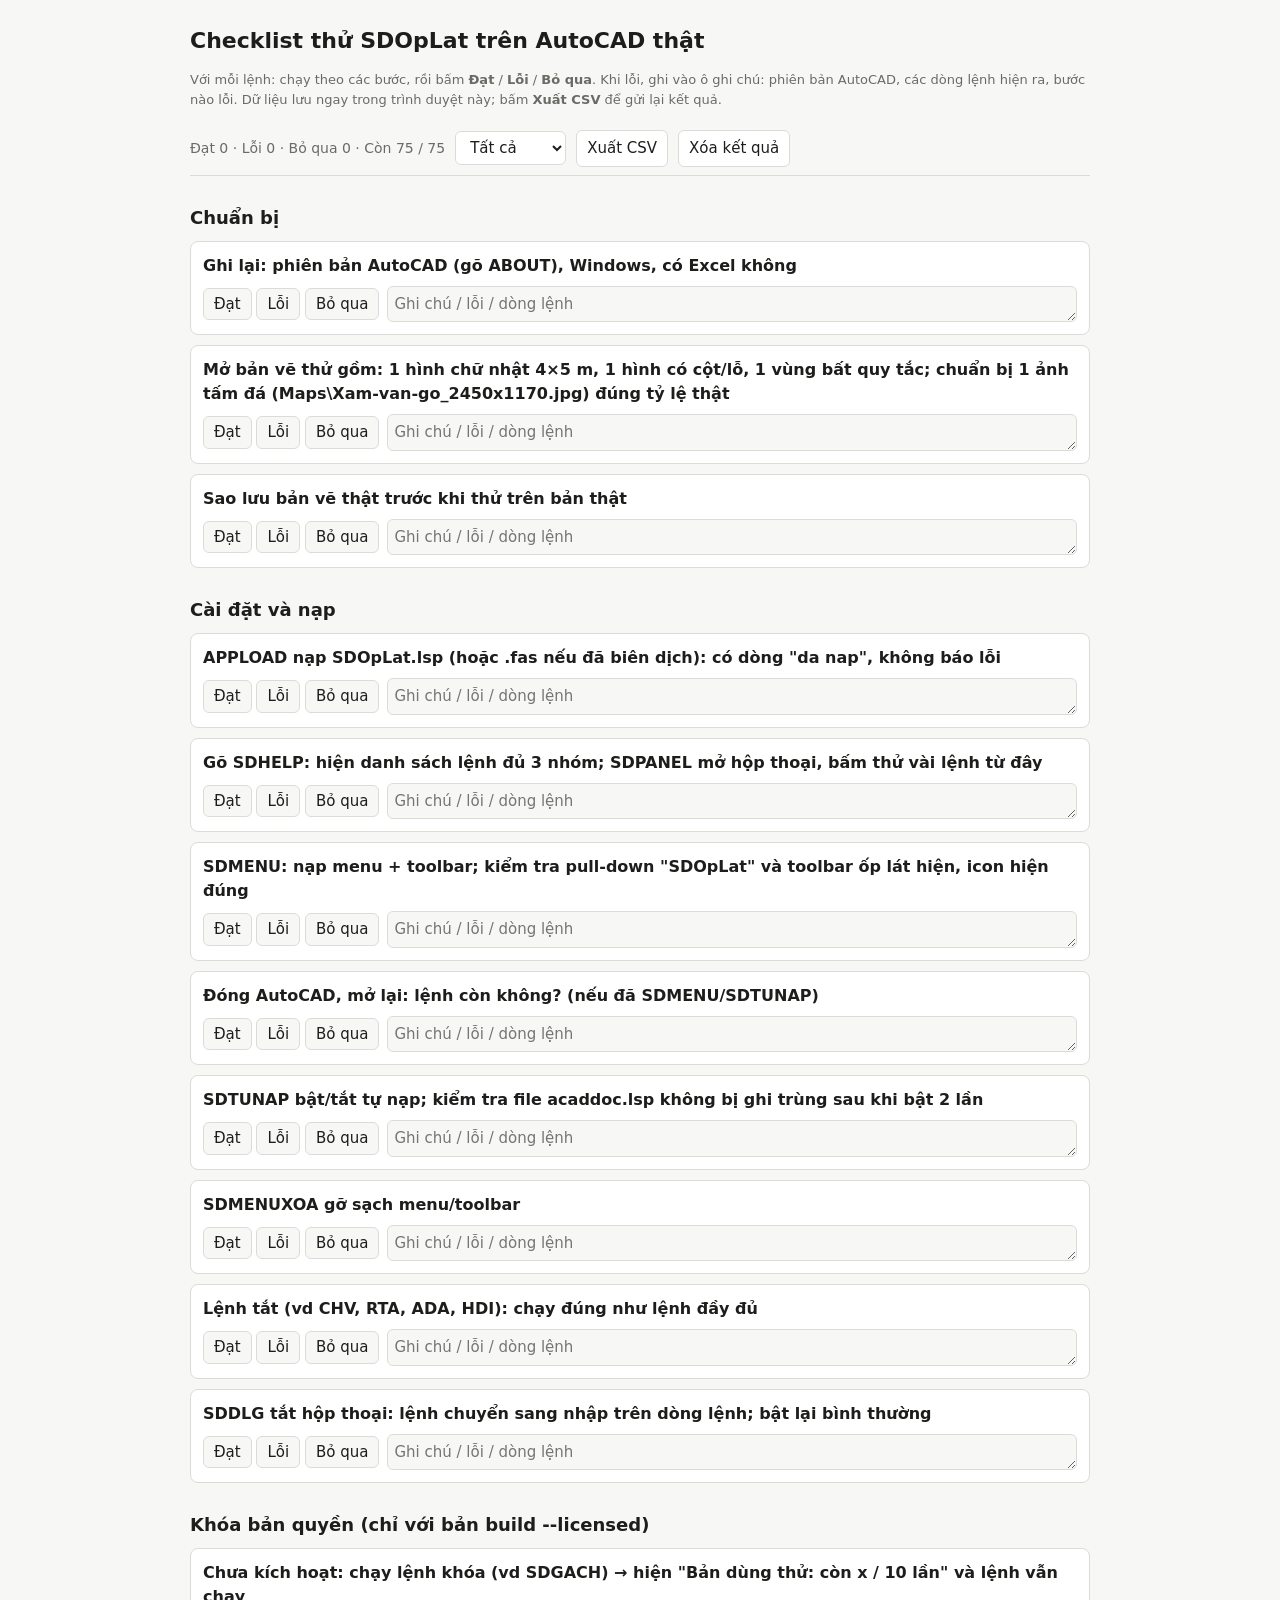
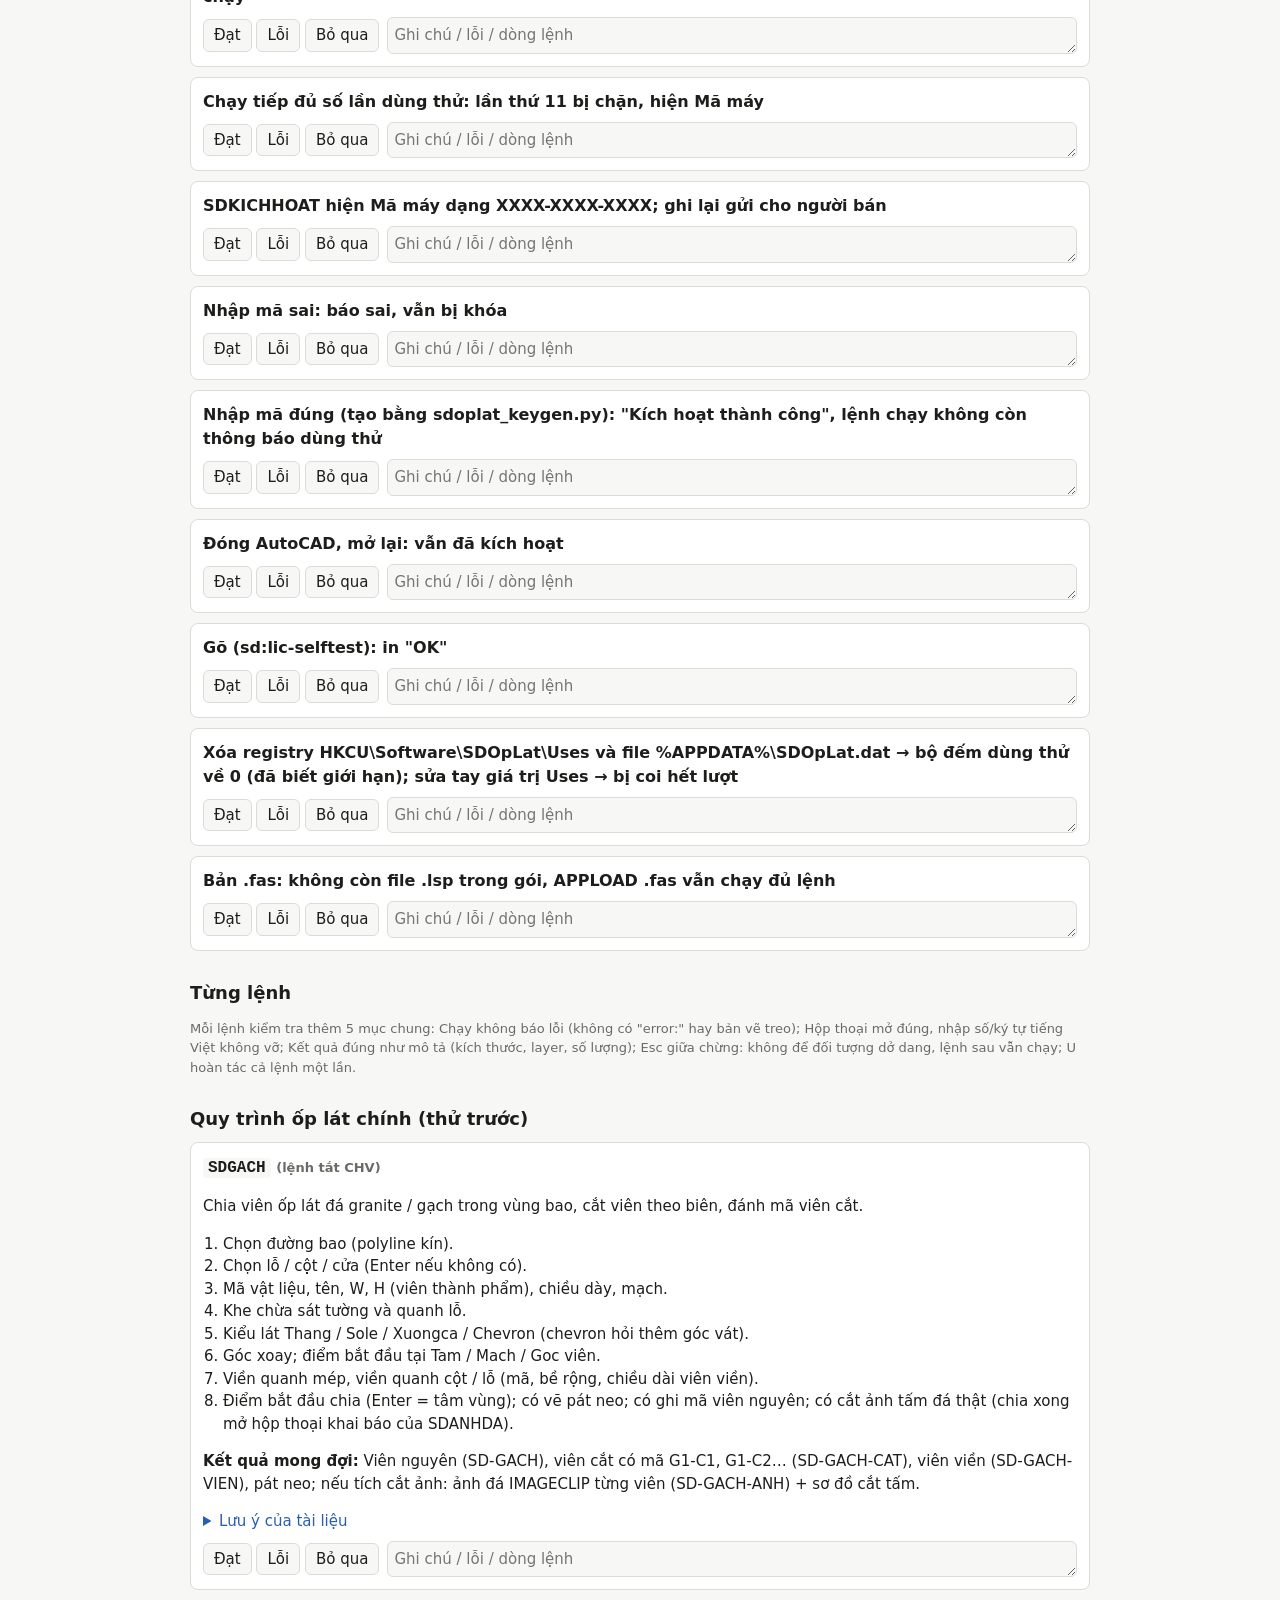
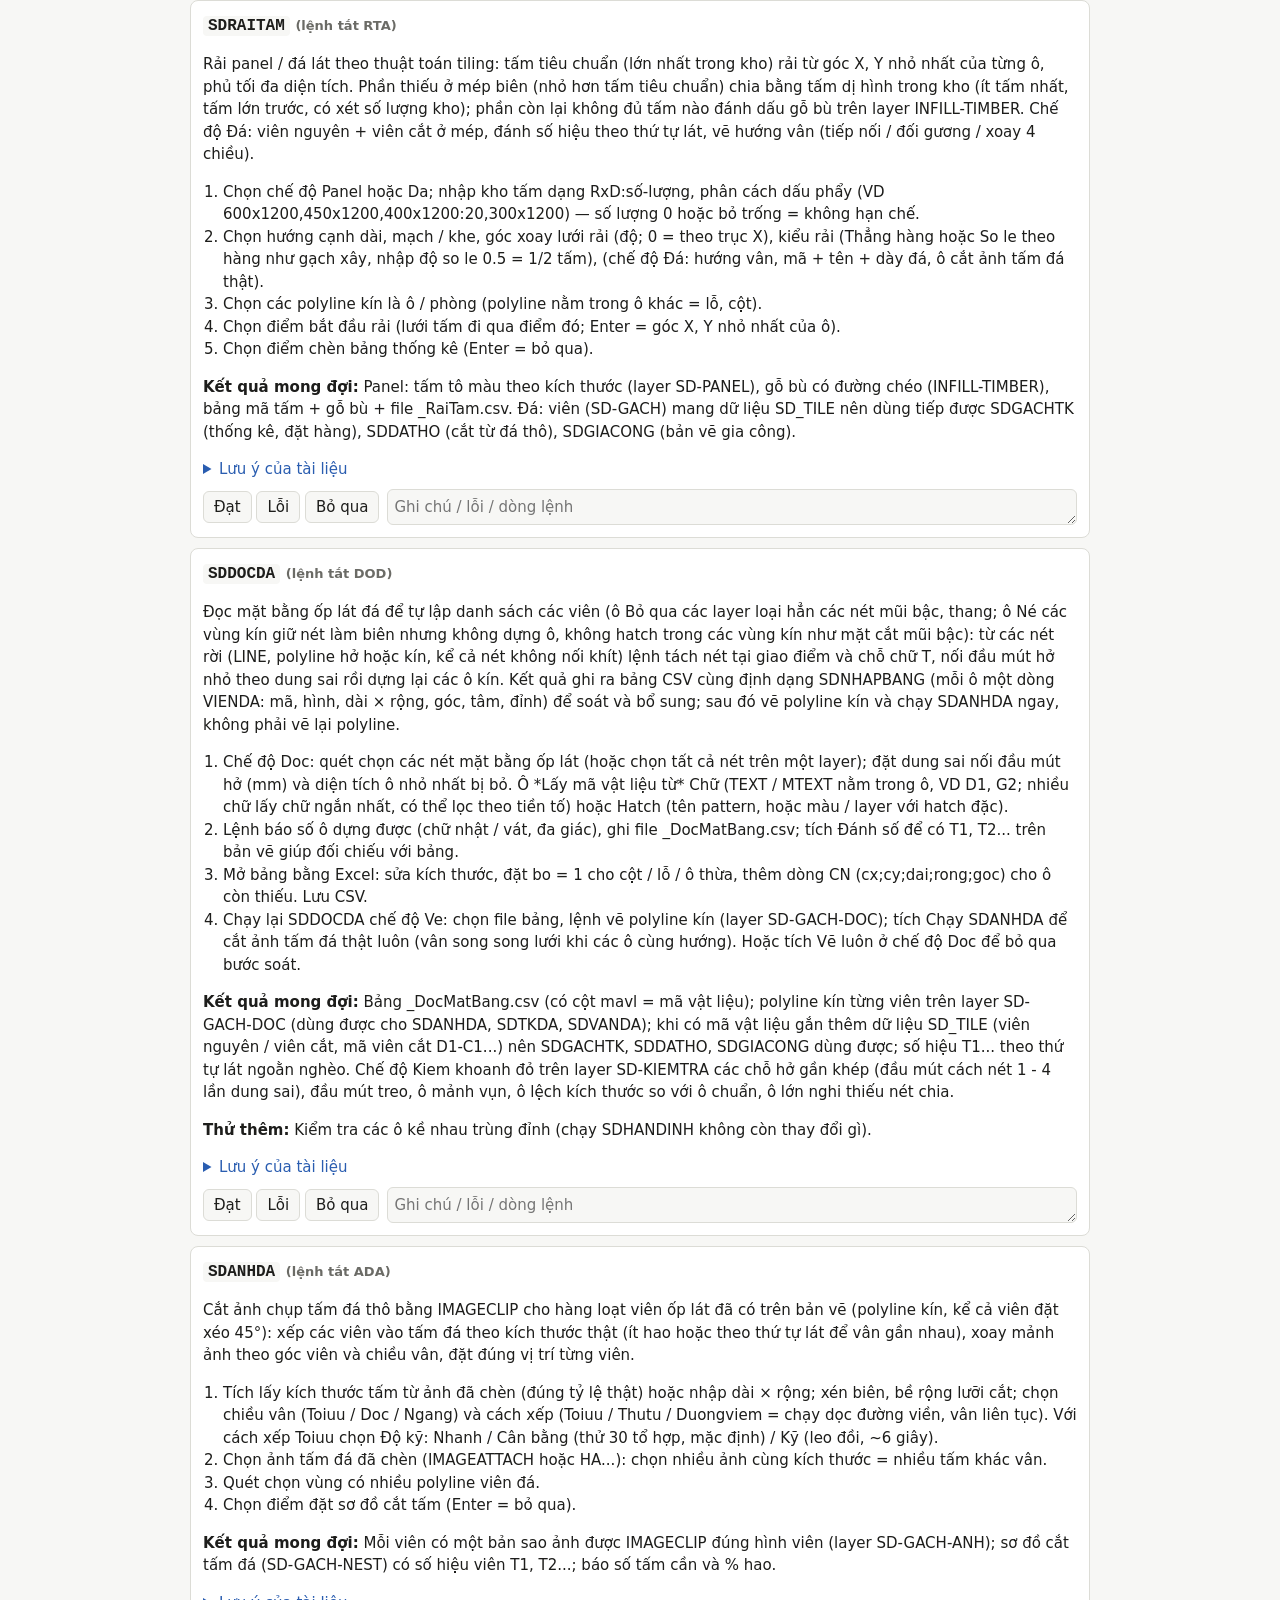
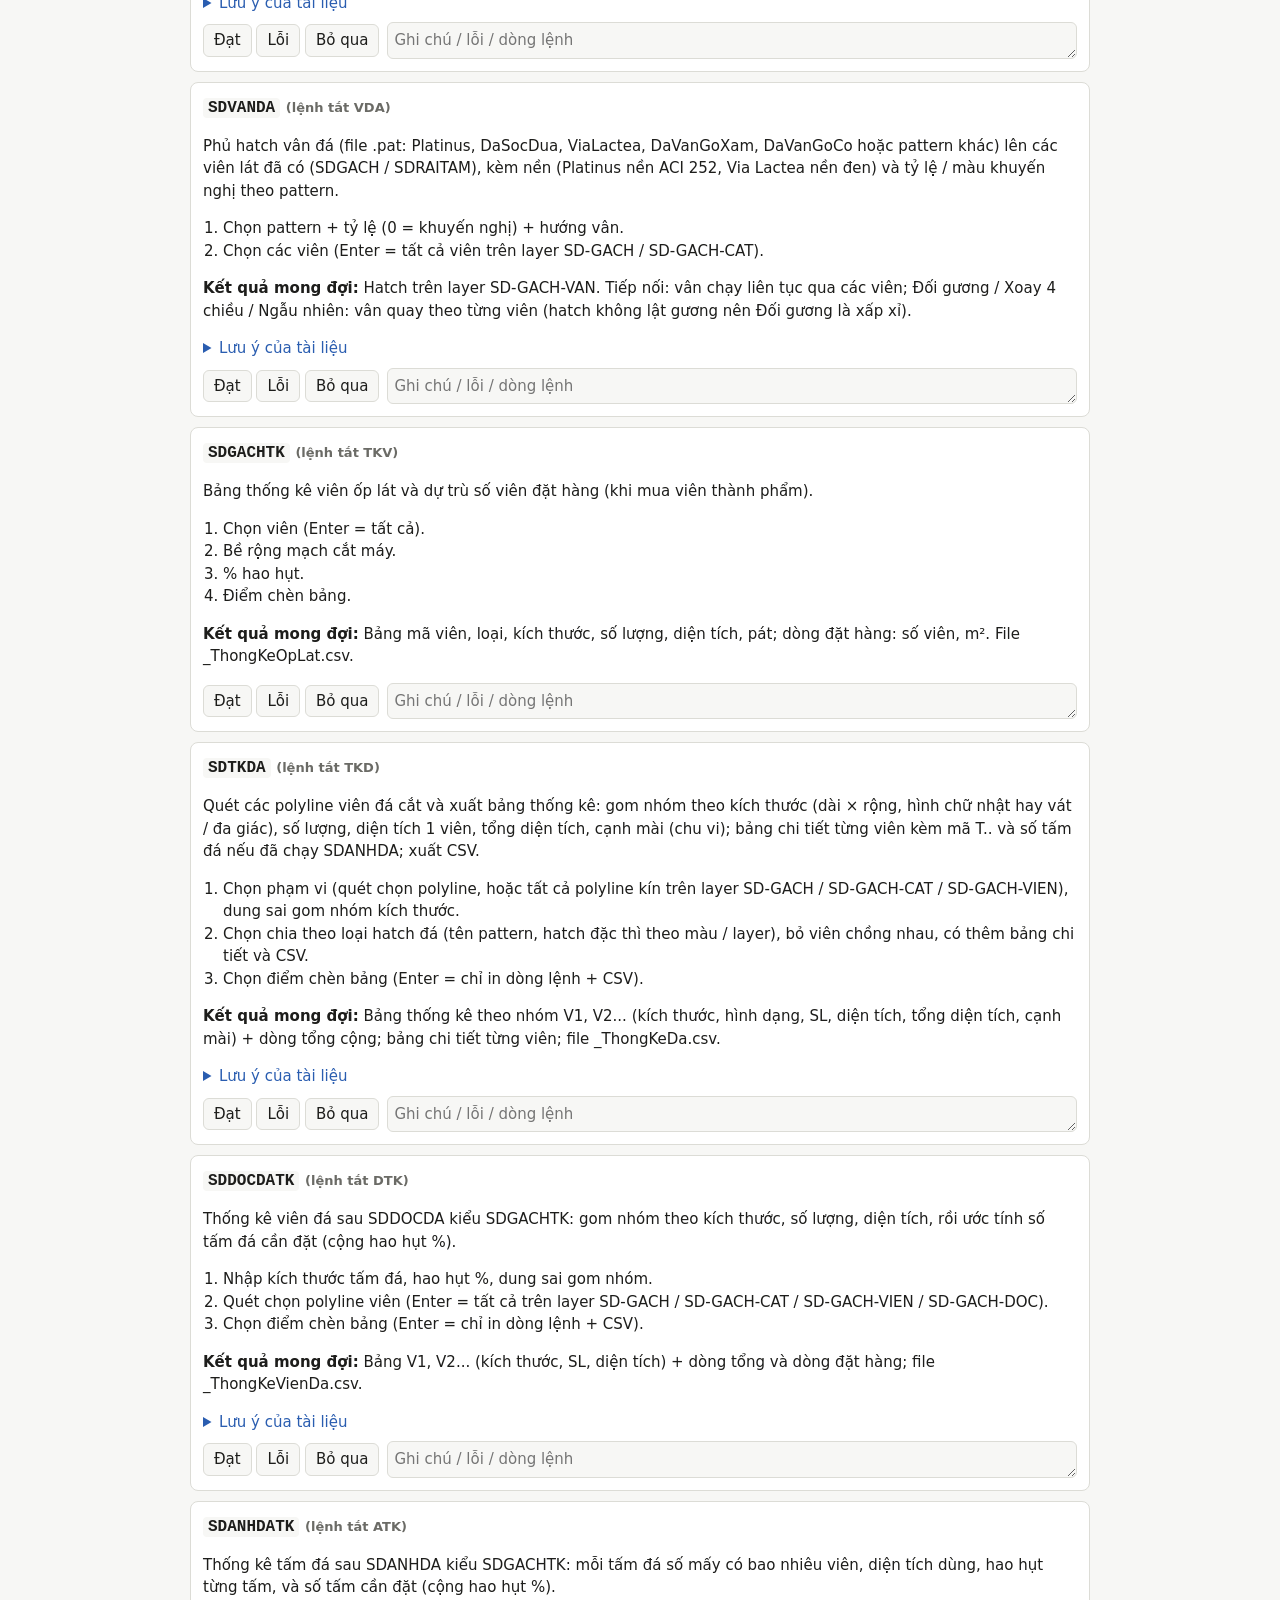
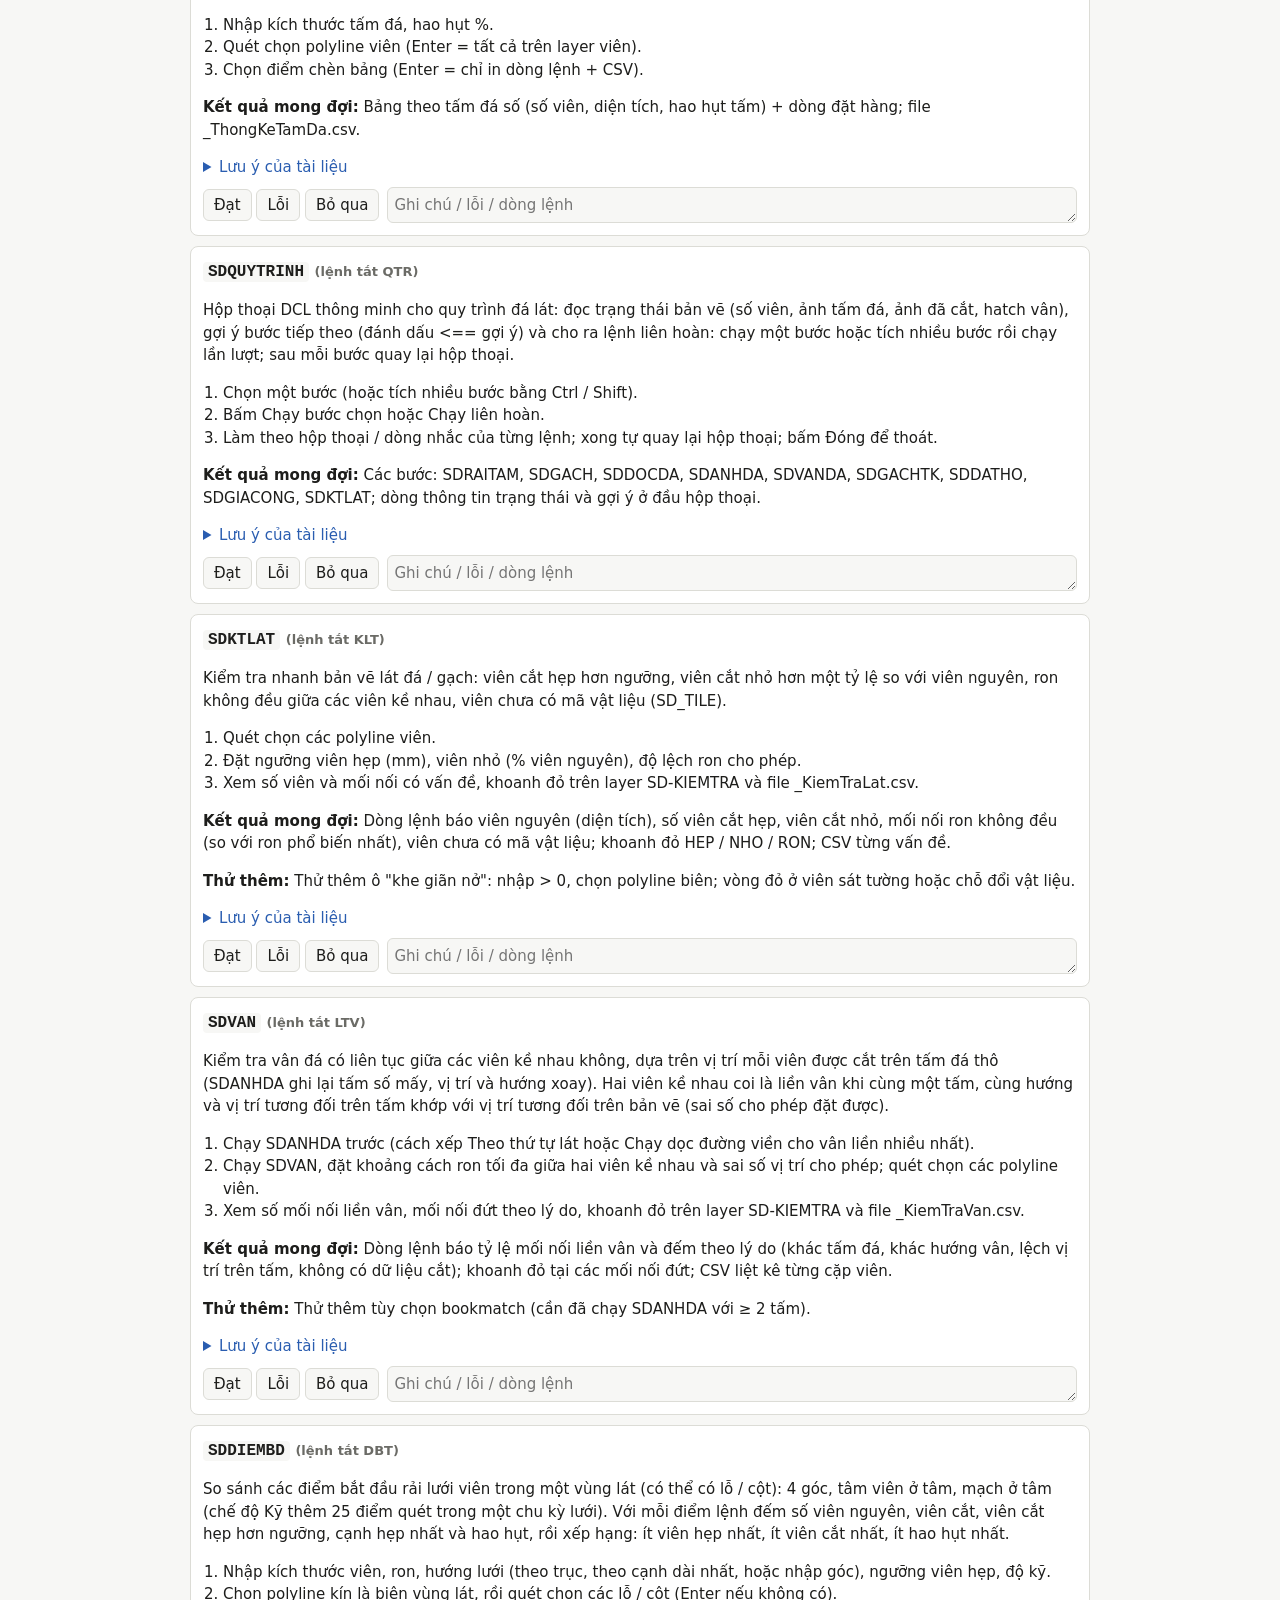
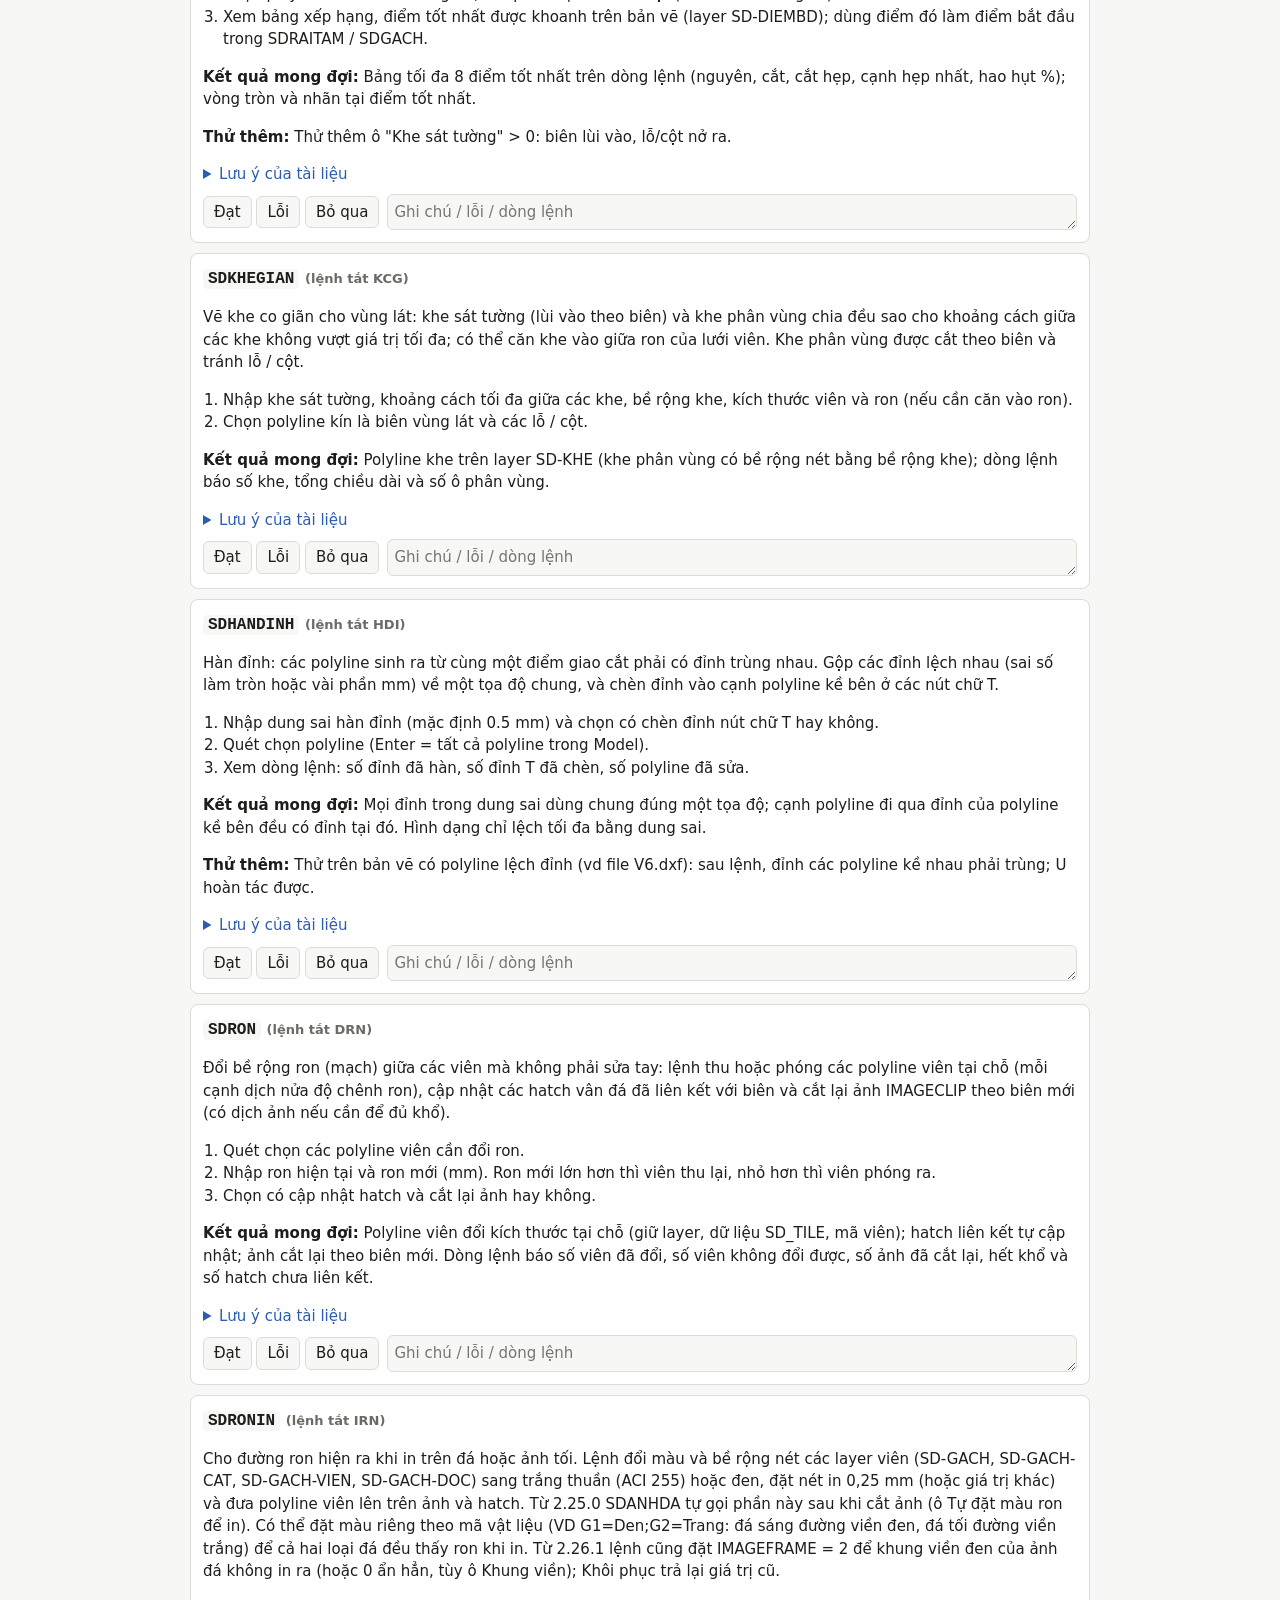
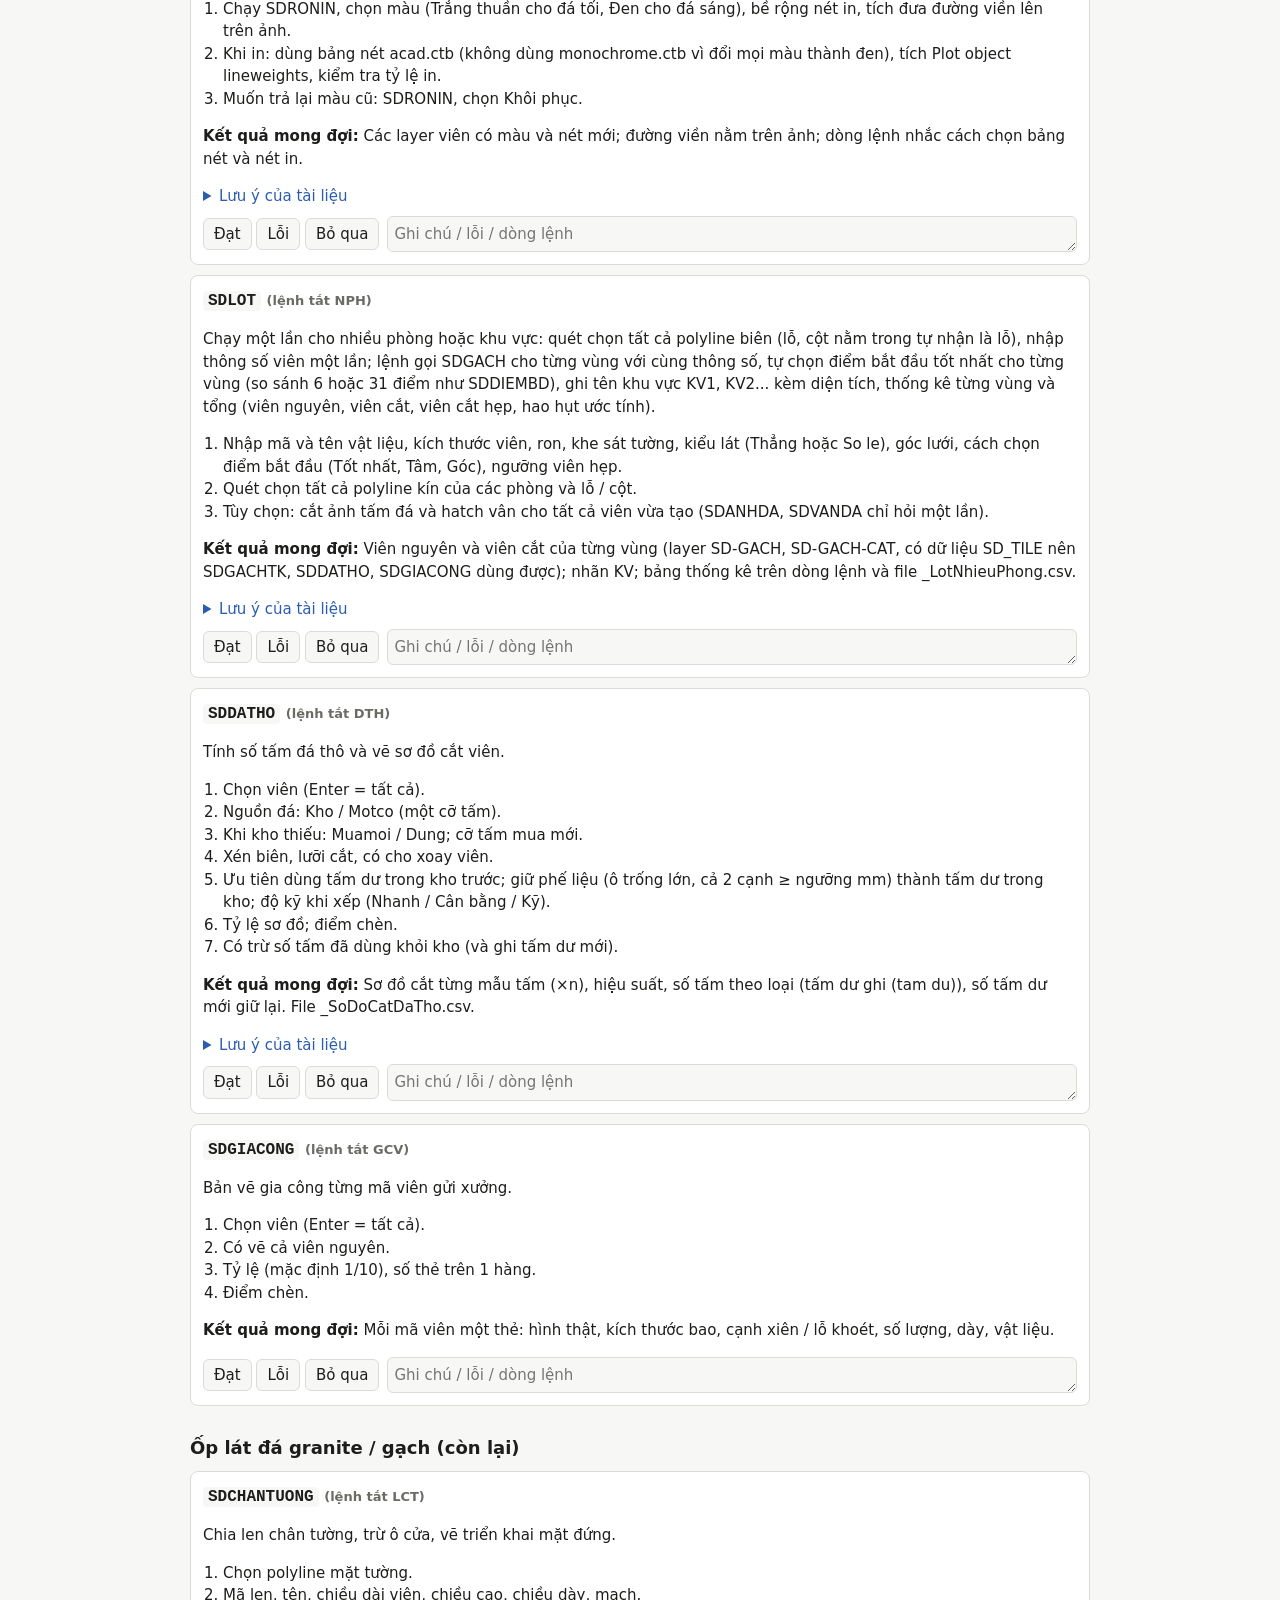
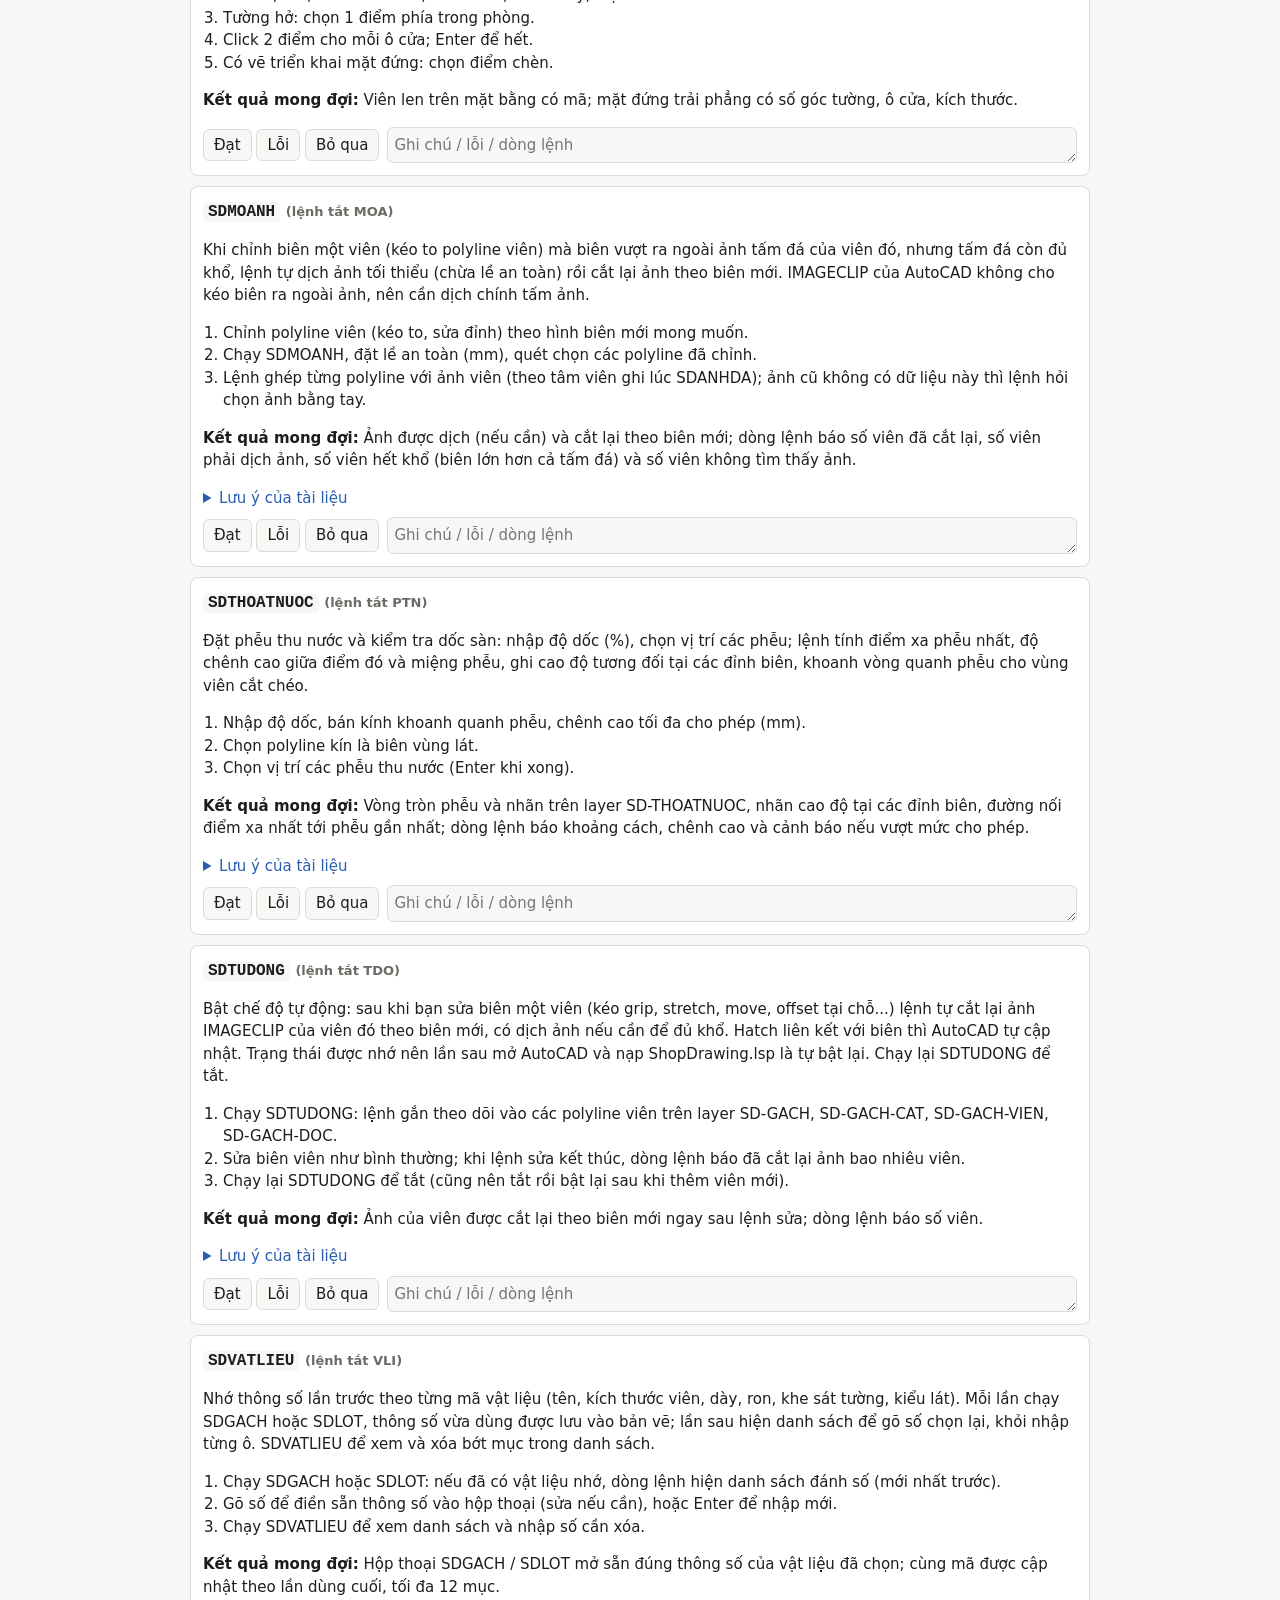
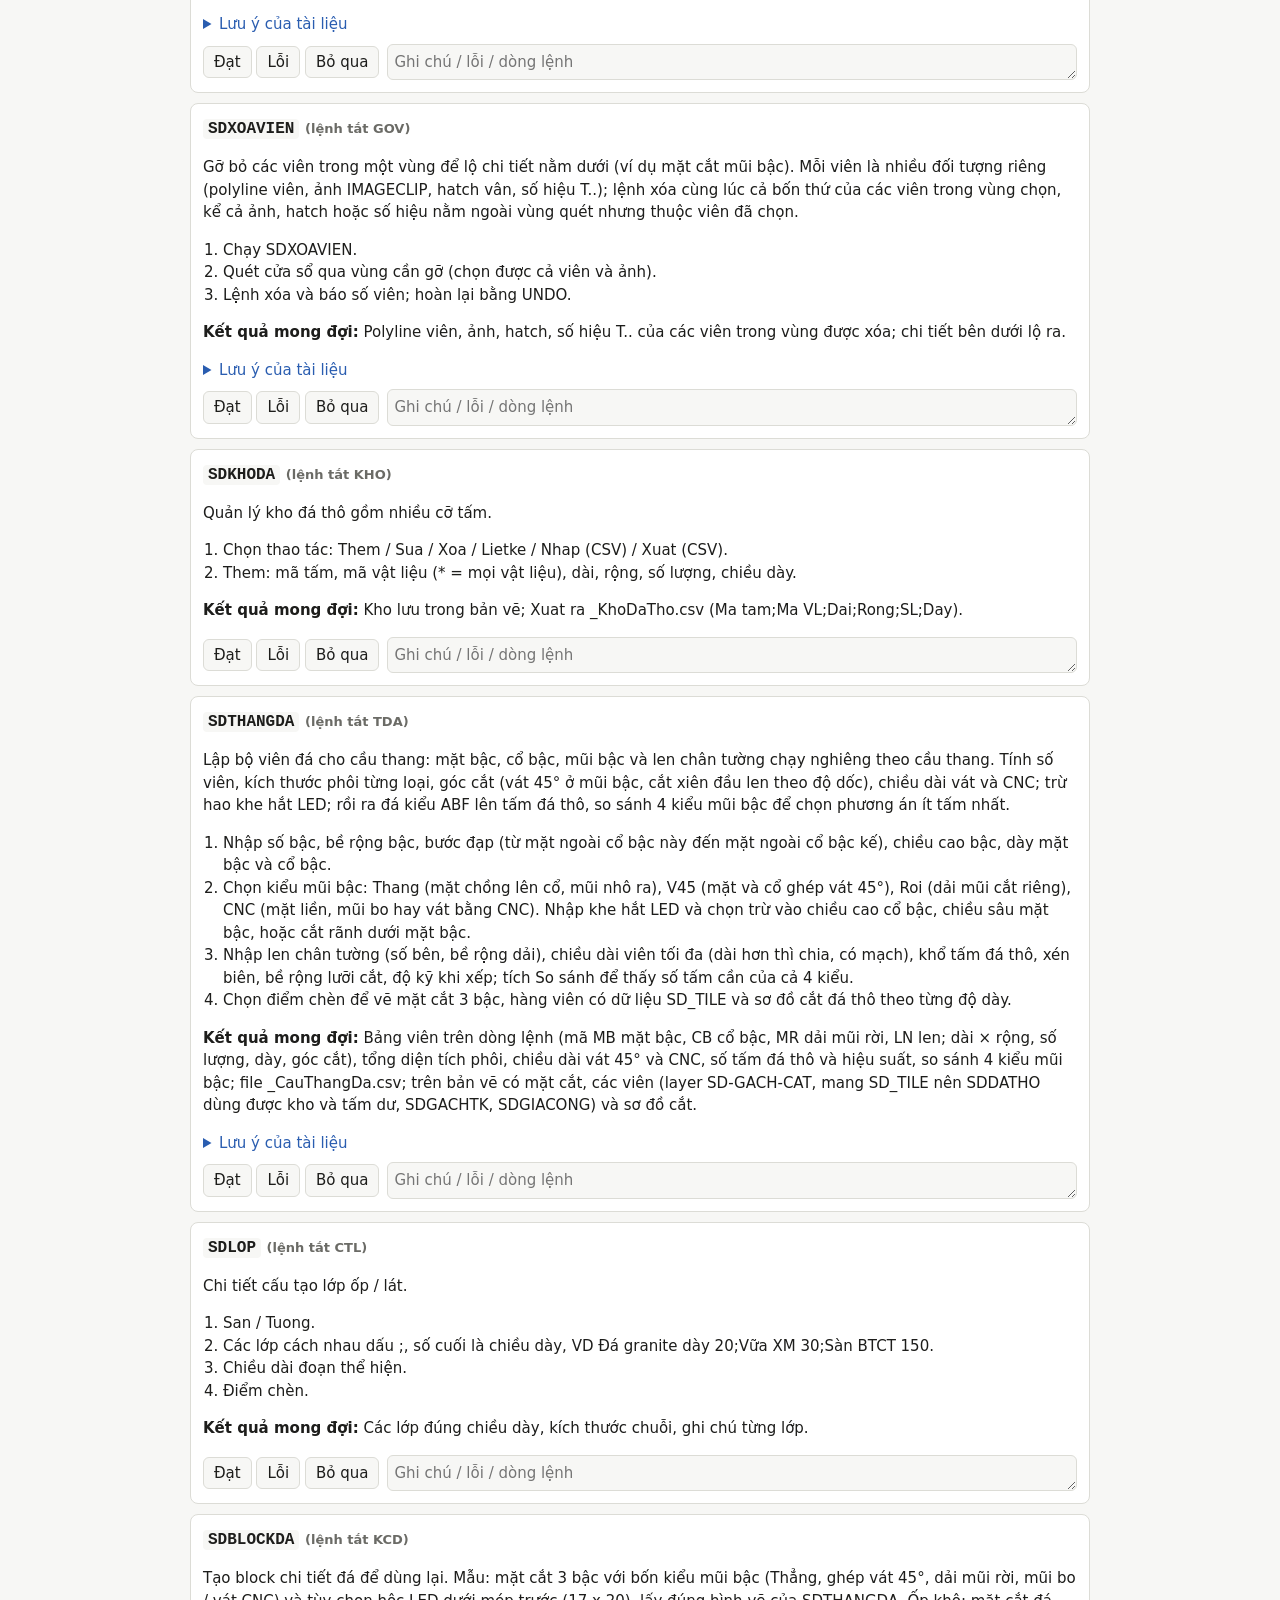
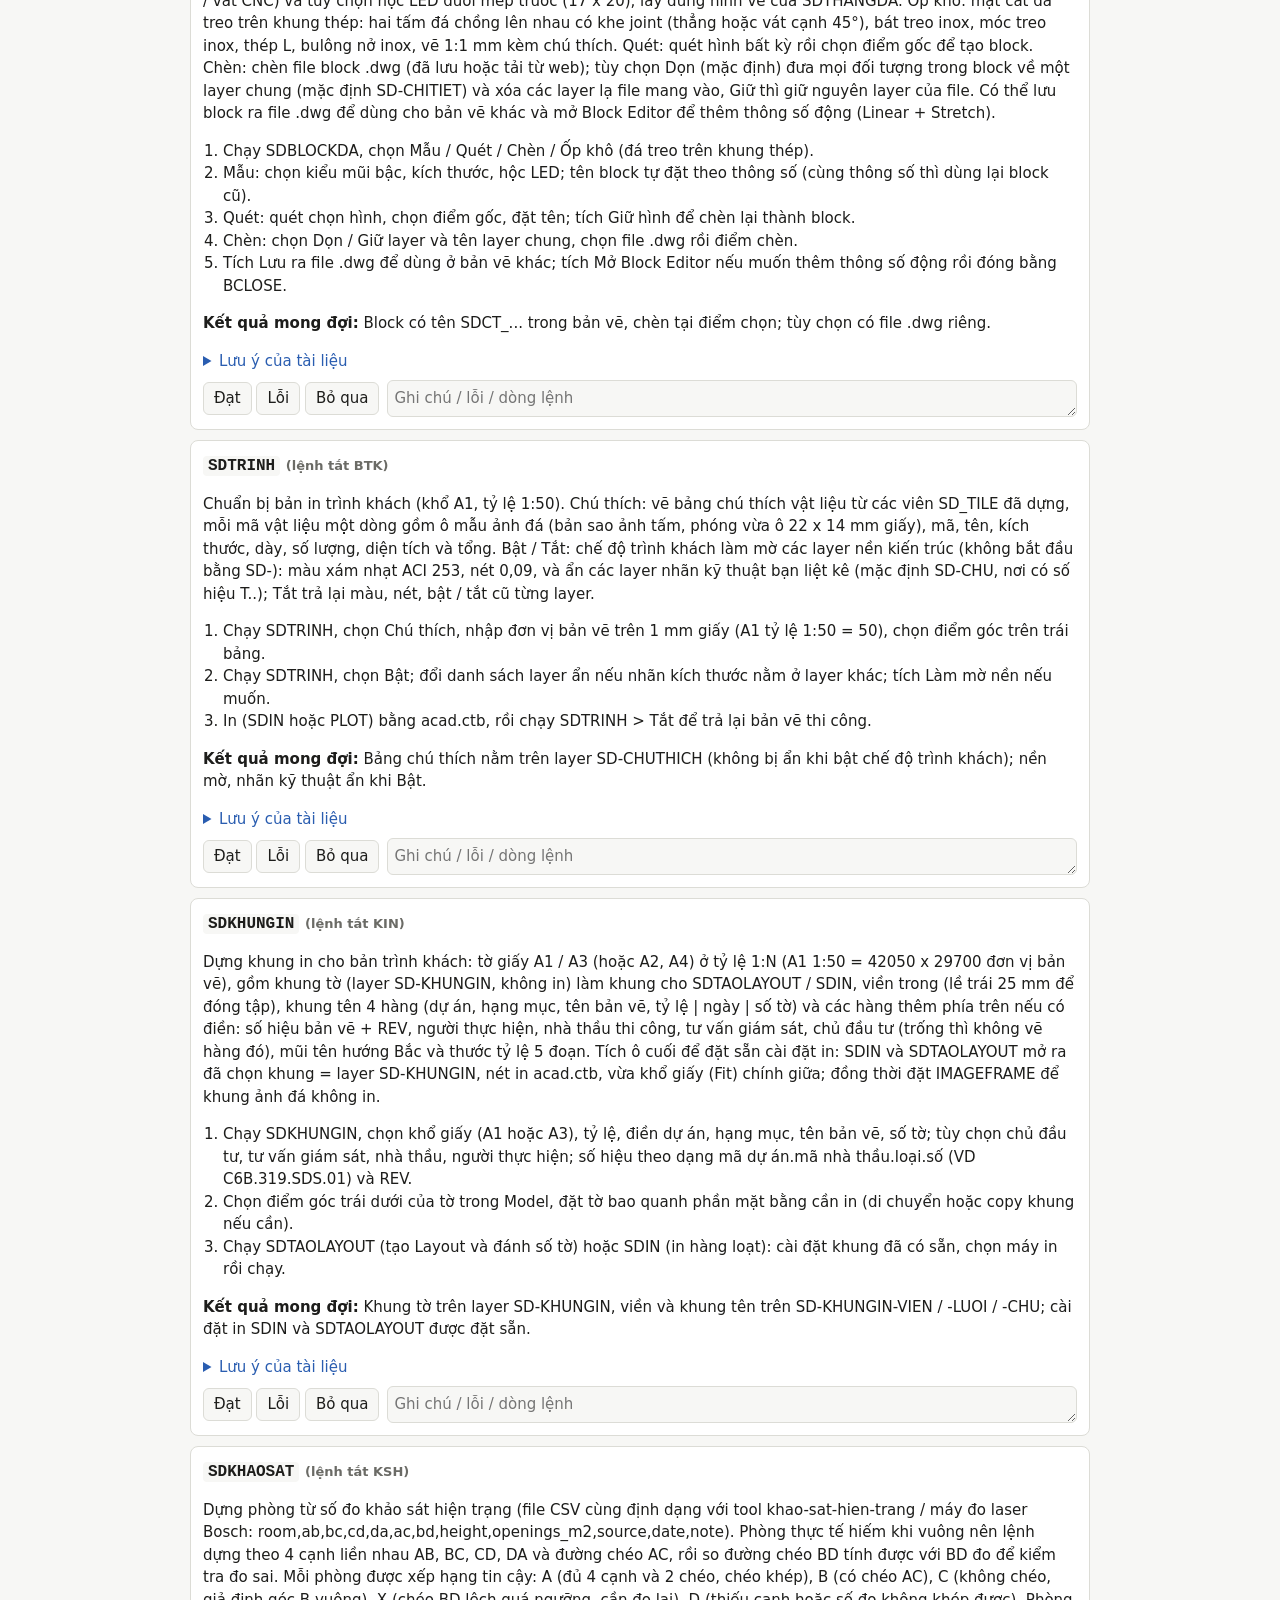
==== commit f770d281: "SDGACH: o ghi/khong ghi ma vien cat; tich hop DPK (SDDIMPOLY); setup: thu nhieu cach goi Stream.Open" ====
--- a/plugins/SDOpLat-Checklist.html
+++ b/plugins/SDOpLat-Checklist.html
@@ -24,7 +24,7 @@
 <div class="bar"><span class="sum" id="sum"></span><select id="flt"><option value="">Tất cả</option><option value="none">Chưa thử</option><option value="bad">Lỗi</option><option value="ok">Đạt</option></select><button id="exp">Xuất CSV</button><button id="rst">Xóa kết quả</button></div>
 <div id="root"></div>
 <script>
-const D={"sections": [["Chuẩn bị", ["Ghi lại: phiên bản AutoCAD (gõ ABOUT), Windows, có Excel không", "Mở bản vẽ thử gồm: 1 hình chữ nhật 4×5 m, 1 hình có cột/lỗ, 1 vùng bất quy tắc; chuẩn bị 1 ảnh tấm đá (Maps\\Xam-van-go_2450x1170.jpg) đúng tỷ lệ thật", "Sao lưu bản vẽ thật trước khi thử trên bản thật"]], ["Cài đặt và nạp", ["APPLOAD nạp SDOpLat.lsp (hoặc .fas nếu đã biên dịch): có dòng \"da nap\", không báo lỗi", "Gõ SDHELP: hiện danh sách lệnh đủ 3 nhóm; SDPANEL mở hộp thoại, bấm thử vài lệnh từ đây", "SDMENU: nạp menu + toolbar; kiểm tra pull-down \"SDOpLat\" và toolbar ốp lát hiện, icon hiện đúng", "Đóng AutoCAD, mở lại: lệnh còn không? (nếu đã SDMENU/SDTUNAP)", "SDTUNAP bật/tắt tự nạp; kiểm tra file acaddoc.lsp không bị ghi trùng sau khi bật 2 lần", "SDMENUXOA gỡ sạch menu/toolbar", "Lệnh tắt (vd CHV, RTA, ADA, HDI): chạy đúng như lệnh đầy đủ", "SDDLG tắt hộp thoại: lệnh chuyển sang nhập trên dòng lệnh; bật lại bình thường"]], ["Khóa bản quyền (chỉ với bản build --licensed)", ["Chưa kích hoạt: chạy lệnh khóa (vd SDGACH) → hiện \"Bản dùng thử: còn x / 10 lần\" và lệnh vẫn chạy", "Chạy tiếp đủ số lần dùng thử: lần thứ 11 bị chặn, hiện Mã máy", "SDKICHHOAT hiện Mã máy dạng XXXX-XXXX-XXXX; ghi lại gửi cho người bán", "Nhập mã sai: báo sai, vẫn bị khóa", "Nhập mã đúng (tạo bằng sdoplat_keygen.py): \"Kích hoạt thành công\", lệnh chạy không còn thông báo dùng thử", "Đóng AutoCAD, mở lại: vẫn đã kích hoạt", "Gõ (sd:lic-selftest): in \"OK\"", "Xóa registry HKCU\\Software\\SDOpLat\\Uses và file %APPDATA%\\SDOpLat.dat → bộ đếm dùng thử về 0 (đã biết giới hạn); sửa tay giá trị Uses → bị coi hết lượt", "Bản .fas: không còn file .lsp trong gói, APPLOAD .fas vẫn chạy đủ lệnh"]]], "cmds": [{"code": "SDGACH", "alias": "CHV", "group": "Quy trình ốp lát chính (thử trước)", "desc": "Chia vien: thang/so le/xuong ca/chevron, vien, khe", "summary": "Chia viên ốp lát đá granite / gạch trong vùng bao, cắt viên theo biên, đánh mã viên cắt.", "steps": ["Chọn đường bao (polyline kín).", "Chọn lỗ / cột / cửa (Enter nếu không có).", "Mã vật liệu, tên, W, H (viên thành phẩm), chiều dày, mạch.", "Khe chừa sát tường và quanh lỗ.", "Kiểu lát Thang / Sole / Xuongca / Chevron (chevron hỏi thêm góc vát).", "Góc xoay; điểm bắt đầu tại Tam / Mach / Goc viên.", "Viền quanh mép, viền quanh cột / lỗ (mã, bề rộng, chiều dài viên viền).", "Điểm bắt đầu chia (Enter = tâm vùng); có vẽ pát neo; có ghi mã viên nguyên; có cắt ảnh tấm đá thật (chia xong mở hộp thoại khai báo của SDANHDA)."], "result": "Viên nguyên (SD-GACH), viên cắt có mã G1-C1, G1-C2… (SD-GACH-CAT), viên viền (SD-GACH-VIEN), pát neo; nếu tích cắt ảnh: ảnh đá IMAGECLIP từng viên (SD-GACH-ANH) + sơ đồ cắt tấm.", "note": "Lưu ý: Dữ liệu viên được lưu trong bản vẽ cho SDGACHTK, SDDATHO, SDGIACONG.", "extra": ""}, {"code": "SDRAITAM", "alias": "RTA", "group": "Quy trình ốp lát chính (thử trước)", "desc": "Rai panel / da lat theo kho: tam lon tu goc, tam di hinh mep bien, go bu, huong van", "summary": "Rải panel / đá lát theo thuật toán tiling: tấm tiêu chuẩn (lớn nhất trong kho) rải từ góc X, Y nhỏ nhất của từng ô, phủ tối đa diện tích. Phần thiếu ở mép biên (nhỏ hơn tấm tiêu chuẩn) chia bằng tấm dị hình trong kho (ít tấm nhất, tấm lớn trước, có xét số lượng kho); phần còn lại không đủ tấm nào đánh dấu gỗ bù trên layer INFILL-TIMBER. Chế độ Đá: viên nguyên + viên cắt ở mép, đánh số hiệu theo thứ tự lát, vẽ hướng vân (tiếp nối / đối gương / xoay 4 chiều).", "steps": ["Chọn chế độ Panel hoặc Da; nhập kho tấm dạng RxD:số-lượng, phân cách dấu phẩy (VD 600x1200,450x1200,400x1200:20,300x1200) — số lượng 0 hoặc bỏ trống = không hạn chế.", "Chọn hướng cạnh dài, mạch / khe, góc xoay lưới rải (độ; 0 = theo trục X), kiểu rải (Thẳng hàng hoặc So le theo hàng như gạch xây, nhập độ so le 0.5 = 1/2 tấm), (chế độ Đá: hướng vân, mã + tên + dày đá, ô cắt ảnh tấm đá thật).", "Chọn các polyline kín là ô / phòng (polyline nằm trong ô khác = lỗ, cột).", "Chọn điểm bắt đầu rải (lưới tấm đi qua điểm đó; Enter = góc X, Y nhỏ nhất của ô).", "Chọn điểm chèn bảng thống kê (Enter = bỏ qua)."], "result": "Panel: tấm tô màu theo kích thước (layer SD-PANEL), gỗ bù có đường chéo (INFILL-TIMBER), bảng mã tấm + gỗ bù + file _RaiTam.csv. Đá: viên (SD-GACH) mang dữ liệu SD_TILE nên dùng tiếp được SDGACHTK (thống kê, đặt hàng), SDDATHO (cắt từ đá thô), SDGIACONG (bản vẽ gia công).", "note": "Lưu ý: Gắn ảnh tấm đá thô (chế độ Đá): nhập kích thước thật tấm, chọn ảnh, lệnh xếp viên vào tấm (xoay 90° nếu lợi) rồi IMAGECLIP từng viên về đúng ô lát; sơ đồ cắt tấm vẽ tại điểm chèn. Ô cắt bởi cạnh xiên / cung / lỗ không chữ nhật: Panel đánh dấu gỗ bù, Đá tạo viên cắt theo hình. Hết số lượng một loại tấm thì tự dùng tổ hợp khác trong kho; hết cả kho phần còn lại thành gỗ bù. Chế độ Đá chỉ dùng viên lớn nhất trong kho làm viên lát.", "extra": ""}, {"code": "SDDOCDA", "alias": "DOD", "group": "Quy trình ốp lát chính (thử trước)", "desc": "Doc mat bang op lat: dung lai o kin tu net roi, ghi bang CSV de soat / bo sung, ve polyline kin, chay SDANHDA", "summary": "Đọc mặt bằng ốp lát đá để tự lập danh sách các viên (ô Bỏ qua các layer loại hẳn các nét mũi bậc, thang; ô Né các vùng kín giữ nét làm biên nhưng không dựng ô, không hatch trong các vùng kín như mặt cắt mũi bậc): từ các nét rời (LINE, polyline hở hoặc kín, kể cả nét không nối khít) lệnh tách nét tại giao điểm và chỗ chữ T, nối đầu mút hở nhỏ theo dung sai rồi dựng lại các ô kín. Kết quả ghi ra bảng CSV cùng định dạng SDNHAPBANG (mỗi ô một dòng VIENDA: mã, hình, dài × rộng, góc, tâm, đỉnh) để soát và bổ sung; sau đó vẽ polyline kín và chạy SDANHDA ngay, không phải vẽ lại polyline.", "steps": ["Chế độ Doc: quét chọn các nét mặt bằng ốp lát (hoặc chọn tất cả nét trên một layer); đặt dung sai nối đầu mút hở (mm) và diện tích ô nhỏ nhất bị bỏ. Ô *Lấy mã vật liệu từ* Chữ (TEXT / MTEXT nằm trong ô, VD D1, G2; nhiều chữ lấy chữ ngắn nhất, có thể lọc theo tiền tố) hoặc Hatch (tên pattern, hoặc màu / layer với hatch đặc).", "Lệnh báo số ô dựng được (chữ nhật / vát, đa giác), ghi file _DocMatBang.csv; tích Đánh số để có T1, T2... trên bản vẽ giúp đối chiếu với bảng.", "Mở bảng bằng Excel: sửa kích thước, đặt bo = 1 cho cột / lỗ / ô thừa, thêm dòng CN (cx;cy;dai;rong;goc) cho ô còn thiếu. Lưu CSV.", "Chạy lại SDDOCDA chế độ Ve: chọn file bảng, lệnh vẽ polyline kín (layer SD-GACH-DOC); tích Chạy SDANHDA để cắt ảnh tấm đá thật luôn (vân song song lưới khi các ô cùng hướng). Hoặc tích Vẽ luôn ở chế độ Doc để bỏ qua bước soát."], "result": "Bảng _DocMatBang.csv (có cột mavl = mã vật liệu); polyline kín từng viên trên layer SD-GACH-DOC (dùng được cho SDANHDA, SDTKDA, SDVANDA); khi có mã vật liệu gắn thêm dữ liệu SD_TILE (viên nguyên / viên cắt, mã viên cắt D1-C1...) nên SDGACHTK, SDDATHO, SDGIACONG dùng được; số hiệu T1... theo thứ tự lát ngoằn nghèo. Chế độ Kiem khoanh đỏ trên layer SD-KIEMTRA các chỗ hở gần khép (đầu mút cách nét 1 - 4 lần dung sai), đầu mút treo, ô mảnh vụn, ô lệch kích thước so với ô chuẩn, ô lớn nghi thiếu nét chia.", "note": "Lưu ý: Lỗ / cột bên trong ô: tích *Khoét lỗ / cột* (mặc định bật) — ô chứa lỗ (lỗ nằm trọn trong ô, không chạm biên) được cắt theo đường qua tâm lỗ thành các viên lõm hình chữ U (IMAGECLIP nhận đa giác lõm nên cắt ảnh sát cột), lỗ vẫn là ô riêng — đặt bo = 1 nếu là cột; lỗ không lồi hoặc nhiều lỗ chồng nhau theo hướng cắt thì giữ nguyên ô. Đọc được LINE, polyline (kể cả cung), ARC, CIRCLE, SPLINE, ELLIPSE (chia nhỏ 5°); khi vẽ lại, dãy đỉnh đều nhau được nhận lại thành cung (bulge) nên ô tròn / bo góc vẫn tròn. Xuất JSON (tích Xuất JSON) để AI bên ngoài đọc PDF / ảnh mặt bằng rồi điền vào đúng định dạng; Ve chọn file .json. Mã vật liệu: ô chưa có mã dùng ô *Mã VL mặc định* (để trống thì không gắn SD_TILE); viên nguyên = kích thước chữ nhật gặp nhiều nhất của mã đó, hình chữ nhật khác là viên cắt C, đa giác là viên cắt D. Hở lớn hơn dung sai thì ô không khép kín: tăng dung sai hoặc vẽ thêm nét.", "extra": "Kiểm tra các ô kề nhau trùng đỉnh (chạy SDHANDINH không còn thay đổi gì)."}, {"code": "SDANHDA", "alias": "ADA", "group": "Quy trình ốp lát chính (thử trước)", "desc": "Cat anh tam da (imageclip) vao cac vien da quet chon: chieu van, xep it hao", "summary": "Cắt ảnh chụp tấm đá thô bằng IMAGECLIP cho hàng loạt viên ốp lát đã có trên bản vẽ (polyline kín, kể cả viên đặt xéo 45°): xếp các viên vào tấm đá theo kích thước thật (ít hao hoặc theo thứ tự lát để vân gần nhau), xoay mảnh ảnh theo góc viên và chiều vân, đặt đúng vị trí từng viên.", "steps": ["Tích lấy kích thước tấm từ ảnh đã chèn (đúng tỷ lệ thật) hoặc nhập dài × rộng; xén biên, bề rộng lưỡi cắt; chọn chiều vân (Toiuu / Doc / Ngang) và cách xếp (Toiuu / Thutu / Duongviem = chạy dọc đường viền, vân liên tục). Với cách xếp Toiuu chọn Độ kỹ: Nhanh / Cân bằng (thử 30 tổ hợp, mặc định) / Kỹ (leo đồi, ~6 giây).", "Chọn ảnh tấm đá đã chèn (IMAGEATTACH hoặc HA...): chọn nhiều ảnh cùng kích thước = nhiều tấm khác vân.", "Quét chọn vùng có nhiều polyline viên đá.", "Chọn điểm đặt sơ đồ cắt tấm (Enter = bỏ qua)."], "result": "Mỗi viên có một bản sao ảnh được IMAGECLIP đúng hình viên (layer SD-GACH-ANH); sơ đồ cắt tấm đá (SD-GACH-NEST) có số hiệu viên T1, T2...; báo số tấm cần và % hao.", "note": "Lưu ý: Ảnh phải có góc xoay 0 và đúng tỷ lệ tấm thật. Viên được xếp theo khung chữ nhật quanh cạnh dài nhất. Chiều vân chỉ xoay theo bội 90° so với cạnh dài viên. Cách xếp Toiuu = cắt xuyên (guillotine) cho máy cắt đá cầu: viên lớn trước, viên nhỏ lấp vào phế liệu hình L / vụn; sơ đồ có số thứ tự đường cắt (tách miếng lớn trước, viên nhỏ cắt sau cùng) và các ô phế liệu còn dùng được (layer SD-DUONG-CAT).", "extra": ""}, {"code": "SDVANDA", "alias": "VDA", "group": "Quy trình ốp lát chính (thử trước)", "desc": "Hatch van da (file .pat) len vien: tiep noi / doi guong / xoay 4 chieu", "summary": "Phủ hatch vân đá (file .pat: Platinus, DaSocDua, ViaLactea, DaVanGoXam, DaVanGoCo hoặc pattern khác) lên các viên lát đã có (SDGACH / SDRAITAM), kèm nền (Platinus nền ACI 252, Via Lactea nền đen) và tỷ lệ / màu khuyến nghị theo pattern.", "steps": ["Chọn pattern + tỷ lệ (0 = khuyến nghị) + hướng vân.", "Chọn các viên (Enter = tất cả viên trên layer SD-GACH / SD-GACH-CAT)."], "result": "Hatch trên layer SD-GACH-VAN. Tiếp nối: vân chạy liên tục qua các viên; Đối gương / Xoay 4 chiều / Ngẫu nhiên: vân quay theo từng viên (hatch không lật gương nên Đối gương là xấp xỉ).", "note": "Lưu ý: Các file .pat nằm trong thư mục dist (SDMENU đã thêm vào Support Path). Báo lỗi nếu AutoCAD không tìm thấy file .pat.", "extra": ""}, {"code": "SDGACHTK", "alias": "TKV", "group": "Quy trình ốp lát chính (thử trước)", "desc": "Thong ke vien + du tru dat hang", "summary": "Bảng thống kê viên ốp lát và dự trù số viên đặt hàng (khi mua viên thành phẩm).", "steps": ["Chọn viên (Enter = tất cả).", "Bề rộng mạch cắt máy.", "% hao hụt.", "Điểm chèn bảng."], "result": "Bảng mã viên, loại, kích thước, số lượng, diện tích, pát; dòng đặt hàng: số viên, m². File _ThongKeOpLat.csv.", "note": "", "extra": ""}, {"code": "SDTKDA", "alias": "TKD", "group": "Quy trình ốp lát chính (thử trước)", "desc": "Quet polyline vien da cat: bang thong ke theo nhom kich thuoc, chi tiet tung vien, CSV", "summary": "Quét các polyline viên đá cắt và xuất bảng thống kê: gom nhóm theo kích thước (dài × rộng, hình chữ nhật hay vát / đa giác), số lượng, diện tích 1 viên, tổng diện tích, cạnh mài (chu vi); bảng chi tiết từng viên kèm mã T.. và số tấm đá nếu đã chạy SDANHDA; xuất CSV.", "steps": ["Chọn phạm vi (quét chọn polyline, hoặc tất cả polyline kín trên layer SD-GACH / SD-GACH-CAT / SD-GACH-VIEN), dung sai gom nhóm kích thước.", "Chọn chia theo loại hatch đá (tên pattern, hatch đặc thì theo màu / layer), bỏ viên chồng nhau, có thêm bảng chi tiết và CSV.", "Chọn điểm chèn bảng (Enter = chỉ in dòng lệnh + CSV)."], "result": "Bảng thống kê theo nhóm V1, V2... (kích thước, hình dạng, SL, diện tích, tổng diện tích, cạnh mài) + dòng tổng cộng; bảng chi tiết từng viên; file _ThongKeDa.csv.", "note": "Lưu ý: Đọc trực tiếp hình học polyline nên dùng được cho cả viên tự vẽ (không cần dữ liệu SD_TILE như SDGACHTK). Từ 2.55.0: mỗi viên lấy một loại hatch (ưu tiên hatch có pattern, rồi hatch có khung bao nhỏ nhất chứa tâm viên) nên nhiều hatch chồng nhau không làm đếm trùng viên; polyline chồng đúng vị trí và diện tích chỉ tính một lần. Hatch phủ nhiều viên được nhận theo khung bao nên có thể nhận nhầm khi hatch lớn trùm cả viên khác loại. Kích thước lấy theo cạnh dài nhất của viên; viên vát (hình thang) ghi là Vát / đa giác với khung bao. Cột tấm đá chỉ có sau SDANHDA.", "extra": ""}, {"code": "SDDOCDATK", "alias": "DTK", "group": "Quy trình ốp lát chính (thử trước)", "desc": "Thong ke vien da sau SDDOCDA: bang nhom kich thuoc, dat tam da, CSV", "summary": "Thống kê viên đá sau SDDOCDA kiểu SDGACHTK: gom nhóm theo kích thước, số lượng, diện tích, rồi ước tính số tấm đá cần đặt (cộng hao hụt %).", "steps": ["Nhập kích thước tấm đá, hao hụt %, dung sai gom nhóm.", "Quét chọn polyline viên (Enter = tất cả trên layer SD-GACH / SD-GACH-CAT / SD-GACH-VIEN / SD-GACH-DOC).", "Chọn điểm chèn bảng (Enter = chỉ in dòng lệnh + CSV)."], "result": "Bảng V1, V2... (kích thước, SL, diện tích) + dòng tổng và dòng đặt hàng; file _ThongKeVienDa.csv.", "note": "Lưu ý: Số tấm đặt chỉ ước tính theo diện tích, không phải kết quả xếp tấm (số thật xem SDANHDATK). Đọc hình học polyline nên không cần dữ liệu SD_TILE. Chưa thử trên AutoCAD thật.", "extra": ""}, {"code": "SDANHDATK", "alias": "ATK", "group": "Quy trình ốp lát chính (thử trước)", "desc": "Thong ke tam da sau SDANHDA: so vien, hao hut tung tam, dat tam, CSV", "summary": "Thống kê tấm đá sau SDANHDA kiểu SDGACHTK: mỗi tấm đá số mấy có bao nhiêu viên, diện tích dùng, hao hụt từng tấm, và số tấm cần đặt (cộng hao hụt %).", "steps": ["Nhập kích thước tấm đá, hao hụt %.", "Quét chọn polyline viên (Enter = tất cả trên layer viên).", "Chọn điểm chèn bảng (Enter = chỉ in dòng lệnh + CSV)."], "result": "Bảng theo tấm đá số (số viên, diện tích, hao hụt tấm) + dòng đặt hàng; file _ThongKeTamDa.csv.", "note": "Lưu ý: Dùng dữ liệu SDANHDA lưu trong bản vẽ; viên chưa ghép được hiện là chưa gán. Kích thước tấm nhập tay phải đúng tấm đã dùng khi chạy SDANHDA. Chưa thử trên AutoCAD thật.", "extra": ""}, {"code": "SDQUYTRINH", "alias": "QTR", "group": "Quy trình ốp lát chính (thử trước)", "desc": "Hop thoai quy trinh da lat: goi y buoc tiep theo, chay tung buoc hoac lien hoan", "summary": "Hộp thoại DCL thông minh cho quy trình đá lát: đọc trạng thái bản vẽ (số viên, ảnh tấm đá, ảnh đã cắt, hatch vân), gợi ý bước tiếp theo (đánh dấu <== gợi ý) và cho ra lệnh liên hoàn: chạy một bước hoặc tích nhiều bước rồi chạy lần lượt; sau mỗi bước quay lại hộp thoại.", "steps": ["Chọn một bước (hoặc tích nhiều bước bằng Ctrl / Shift).", "Bấm Chạy bước chọn hoặc Chạy liên hoàn.", "Làm theo hộp thoại / dòng nhắc của từng lệnh; xong tự quay lại hộp thoại; bấm Đóng để thoát."], "result": "Các bước: SDRAITAM, SDGACH, SDDOCDA, SDANHDA, SDVANDA, SDGACHTK, SDDATHO, SDGIACONG, SDKTLAT; dòng thông tin trạng thái và gợi ý ở đầu hộp thoại.", "note": "Lưu ý: Hướng dẫn chi tiết từng bước: file HuongDanQuyTrinhDa.md trong thư mục cài đặt. Esc trong một bước chỉ dừng bước đó, chuỗi vẫn tiếp tục ở bước kế.", "extra": ""}, {"code": "SDKTLAT", "alias": "KLT", "group": "Quy trình ốp lát chính (thử trước)", "desc": "Kiem tra ban ve lat: vien cat hep / nho, ron khong deu, o thieu ma vat lieu", "summary": "Kiểm tra nhanh bản vẽ lát đá / gạch: viên cắt hẹp hơn ngưỡng, viên cắt nhỏ hơn một tỷ lệ so với viên nguyên, ron không đều giữa các viên kề nhau, viên chưa có mã vật liệu (SD_TILE).", "steps": ["Quét chọn các polyline viên.", "Đặt ngưỡng viên hẹp (mm), viên nhỏ (% viên nguyên), độ lệch ron cho phép.", "Xem số viên và mối nối có vấn đề, khoanh đỏ trên layer SD-KIEMTRA và file _KiemTraLat.csv."], "result": "Dòng lệnh báo viên nguyên (diện tích), số viên cắt hẹp, viên cắt nhỏ, mối nối ron không đều (so với ron phổ biến nhất), viên chưa có mã vật liệu; khoanh đỏ HEP / NHO / RON; CSV từng vấn đề.", "note": "Lưu ý: Viên nguyên được lấy là hình chữ nhật xuất hiện nhiều nhất trong vùng chọn. Từ 2.57.0: nhập \"Khe giãn nở chu vi tối thiểu\" (> 0) rồi chọn polyline biên để báo viên sát tường cách tường nhỏ hơn khe, và chỗ hai viên khác mã vật liệu (SD_TILE) có ron nhỏ hơn khe. Ngưỡng mặc định (50 mm, 15%) chỉ là giá trị khởi đầu, bạn nên đặt theo quy định của dự án.", "extra": "Thử thêm ô \"khe giãn nở\": nhập > 0, chọn polyline biên; vòng đỏ ở viên sát tường hoặc chỗ đổi vật liệu."}, {"code": "SDVAN", "alias": "LTV", "group": "Quy trình ốp lát chính (thử trước)", "desc": "Kiem tra van da lien tuc giua cac vien ke nhau (dua vao vi tri cat tren tam), khoanh moi noi dut van", "summary": "Kiểm tra vân đá có liên tục giữa các viên kề nhau không, dựa trên vị trí mỗi viên được cắt trên tấm đá thô (SDANHDA ghi lại tấm số mấy, vị trí và hướng xoay). Hai viên kề nhau coi là liền vân khi cùng một tấm, cùng hướng và vị trí tương đối trên tấm khớp với vị trí tương đối trên bản vẽ (sai số cho phép đặt được).", "steps": ["Chạy SDANHDA trước (cách xếp Theo thứ tự lát hoặc Chạy dọc đường viền cho vân liền nhiều nhất).", "Chạy SDVAN, đặt khoảng cách ron tối đa giữa hai viên kề nhau và sai số vị trí cho phép; quét chọn các polyline viên.", "Xem số mối nối liền vân, mối nối đứt theo lý do, khoanh đỏ trên layer SD-KIEMTRA và file _KiemTraVan.csv."], "result": "Dòng lệnh báo tỷ lệ mối nối liền vân và đếm theo lý do (khác tấm đá, khác hướng vân, lệch vị trí trên tấm, không có dữ liệu cắt); khoanh đỏ tại các mối nối đứt; CSV liệt kê từng cặp viên.", "note": "Lưu ý: Chỉ dùng dữ liệu của lần SDANHDA gần nhất. Dùng để so sánh các cách xếp (Toiuu ra ít tấm nhất nhưng vân đứt nhiều; Thutu giữ vân tốt hơn). Từ 2.57.0: tích \"Ghép vân đối xứng (bookmatch)\" để kiểm hai viên kề nhau có cắt từ hai tấm liên tiếp (số tấm hơn kém 1), cùng hướng và cùng vị trí trên tấm; chỉ kiểm quan hệ vị trí này, không so hình ảnh vân.", "extra": "Thử thêm tùy chọn bookmatch (cần đã chạy SDANHDA với ≥ 2 tấm)."}, {"code": "SDDIEMBD", "alias": "DBT", "group": "Quy trình ốp lát chính (thử trước)", "desc": "So sanh diem bat dau rai luoi vien: so vien cat, vien cat hep, hao hut; goi y diem tot nhat", "summary": "So sánh các điểm bắt đầu rải lưới viên trong một vùng lát (có thể có lỗ / cột): 4 góc, tâm viên ở tâm, mạch ở tâm (chế độ Kỹ thêm 25 điểm quét trong một chu kỳ lưới). Với mỗi điểm lệnh đếm số viên nguyên, viên cắt, viên cắt hẹp hơn ngưỡng, cạnh hẹp nhất và hao hụt, rồi xếp hạng: ít viên hẹp nhất, ít viên cắt nhất, ít hao hụt nhất.", "steps": ["Nhập kích thước viên, ron, hướng lưới (theo trục, theo cạnh dài nhất, hoặc nhập góc), ngưỡng viên hẹp, độ kỹ.", "Chọn polyline kín là biên vùng lát, rồi quét chọn các lỗ / cột (Enter nếu không có).", "Xem bảng xếp hạng, điểm tốt nhất được khoanh trên bản vẽ (layer SD-DIEMBD); dùng điểm đó làm điểm bắt đầu trong SDRAITAM / SDGACH."], "result": "Bảng tối đa 8 điểm tốt nhất trên dòng lệnh (nguyên, cắt, cắt hẹp, cạnh hẹp nhất, hao hụt %); vòng tròn và nhãn tại điểm tốt nhất.", "note": "Lưu ý: Chỉ xét lưới viên thẳng (không so le, xương cá). Từ 2.57.0: ô \"Khe sát tường\" lùi biên vào (lỗ / cột nở ra) trước khi đánh giá điểm bắt đầu. Hao hụt = phần viên cắt không dùng / tổng diện tích viên. Vùng lớn, chế độ Kỹ có thể chạy vài chục giây.", "extra": "Thử thêm ô \"Khe sát tường\" > 0: biên lùi vào, lỗ/cột nở ra."}, {"code": "SDKHEGIAN", "alias": "KCG", "group": "Quy trình ốp lát chính (thử trước)", "desc": "Khe co gian: khe sat tuong va khe phan vung vung lat, chong chiu dai toi da giua cac khe", "summary": "Vẽ khe co giãn cho vùng lát: khe sát tường (lùi vào theo biên) và khe phân vùng chia đều sao cho khoảng cách giữa các khe không vượt giá trị tối đa; có thể căn khe vào giữa ron của lưới viên. Khe phân vùng được cắt theo biên và tránh lỗ / cột.", "steps": ["Nhập khe sát tường, khoảng cách tối đa giữa các khe, bề rộng khe, kích thước viên và ron (nếu cần căn vào ron).", "Chọn polyline kín là biên vùng lát và các lỗ / cột."], "result": "Polyline khe trên layer SD-KHE (khe phân vùng có bề rộng nét bằng bề rộng khe); dòng lệnh báo số khe, tổng chiều dài và số ô phân vùng.", "note": "Lưu ý: Khe phân vùng là các đường thẳng theo trục X, Y qua cả vùng, chưa tính khe theo hình dạng riêng. Khoảng cách tối đa mặc định 6000 mm chỉ là giá trị khởi đầu, đặt theo quy định vật liệu và vị trí (trong nhà, ngoài trời, sàn có sưởi).", "extra": ""}, {"code": "SDHANDINH", "alias": "HDI", "group": "Quy trình ốp lát chính (thử trước)", "desc": "Han dinh: gop dinh polyline lech nhau o cung diem giao cat, chen dinh nut chu T", "summary": "Hàn đỉnh: các polyline sinh ra từ cùng một điểm giao cắt phải có đỉnh trùng nhau. Gộp các đỉnh lệch nhau (sai số làm tròn hoặc vài phần mm) về một tọa độ chung, và chèn đỉnh vào cạnh polyline kề bên ở các nút chữ T.", "steps": ["Nhập dung sai hàn đỉnh (mặc định 0.5 mm) và chọn có chèn đỉnh nút chữ T hay không.", "Quét chọn polyline (Enter = tất cả polyline trong Model).", "Xem dòng lệnh: số đỉnh đã hàn, số đỉnh T đã chèn, số polyline đã sửa."], "result": "Mọi đỉnh trong dung sai dùng chung đúng một tọa độ; cạnh polyline đi qua đỉnh của polyline kề bên đều có đỉnh tại đó. Hình dạng chỉ lệch tối đa bằng dung sai.", "note": "Lưu ý: Từ 2.58.0 SDDOCDA tự giữ đỉnh nút chữ T khi dựng ô nên các ô không còn lệch đỉnh; dùng SDHANDINH cho bản vẽ cũ hoặc polyline sinh từ lệnh khác (SDGACH...). Không chèn đỉnh vào cạnh cung (bulge). Chưa thử trên AutoCAD thật; thuật toán đã mô phỏng trên bản vẽ mẫu: 127 nút lệch tọa độ và 778 chỗ lệch nút T về 0.", "extra": "Thử trên bản vẽ có polyline lệch đỉnh (vd file V6.dxf): sau lệnh, đỉnh các polyline kề nhau phải trùng; U hoàn tác được."}, {"code": "SDRON", "alias": "DRN", "group": "Quy trình ốp lát chính (thử trước)", "desc": "Doi ron giua cac vien: thu phong polyline vien, cap nhat hatch lien ket va cat lai anh, khong sua tay", "summary": "Đổi bề rộng ron (mạch) giữa các viên mà không phải sửa tay: lệnh thu hoặc phóng các polyline viên tại chỗ (mỗi cạnh dịch nửa độ chênh ron), cập nhật các hatch vân đá đã liên kết với biên và cắt lại ảnh IMAGECLIP theo biên mới (có dịch ảnh nếu cần để đủ khổ).", "steps": ["Quét chọn các polyline viên cần đổi ron.", "Nhập ron hiện tại và ron mới (mm). Ron mới lớn hơn thì viên thu lại, nhỏ hơn thì viên phóng ra.", "Chọn có cập nhật hatch và cắt lại ảnh hay không."], "result": "Polyline viên đổi kích thước tại chỗ (giữ layer, dữ liệu SD_TILE, mã viên); hatch liên kết tự cập nhật; ảnh cắt lại theo biên mới. Dòng lệnh báo số viên đã đổi, số viên không đổi được, số ảnh đã cắt lại, hết khổ và số hatch chưa liên kết.", "note": "Lưu ý: Ron hiện tại được nhớ sau mỗi lần đổi nên lần sau chỉ cần nhập ron mới; Enter ở bước chọn là chọn tất cả viên trên layer SD-GACH, SD-GACH-CAT, SD-GACH-VIEN, SD-GACH-DOC. Đặt ron mới bằng ron hiện tại thì lệnh không đổi kích thước viên mà chỉ đồng bộ ảnh và hatch theo biên hiện tại (dùng sau khi sửa biên bằng tay). Hatch tạo bằng SDVANDA từ 2.20.0 liên kết với biên nên tự theo; hatch tạo từ bản cũ không liên kết, chạy lại SDVANDA. Viên rất nhỏ hoặc lõm mạnh có thể không thu được. Ron phóng ra quá thì viên chồng lên nhau, kiểm tra lại mặt bằng.\nRon ghi trên bản vẽ là tham số vẽ, không thay mạch thật ngoài công trình.", "extra": ""}, {"code": "SDRONIN", "alias": "IRN", "group": "Quy trình ốp lát chính (thử trước)", "desc": "Cho ron / duong vien hien ra khi in: doi mau trang + net, dua duong vien len tren anh", "summary": "Cho đường ron hiện ra khi in trên đá hoặc ảnh tối. Lệnh đổi màu và bề rộng nét các layer viên (SD-GACH, SD-GACH-CAT, SD-GACH-VIEN, SD-GACH-DOC) sang trắng thuần (ACI 255) hoặc đen, đặt nét in 0,25 mm (hoặc giá trị khác) và đưa polyline viên lên trên ảnh và hatch. Từ 2.25.0 SDANHDA tự gọi phần này sau khi cắt ảnh (ô Tự đặt màu ron để in). Có thể đặt màu riêng theo mã vật liệu (VD G1=Den;G2=Trang: đá sáng đường viền đen, đá tối đường viền trắng) để cả hai loại đá đều thấy ron khi in. Từ 2.26.1 lệnh cũng đặt IMAGEFRAME = 2 để khung viền đen của ảnh đá không in ra (hoặc 0 ẩn hẳn, tùy ô Khung viền); Khôi phục trả lại giá trị cũ.", "steps": ["Chạy SDRONIN, chọn màu (Trắng thuần cho đá tối, Đen cho đá sáng), bề rộng nét in, tích đưa đường viền lên trên ảnh.", "Khi in: dùng bảng nét acad.ctb (không dùng monochrome.ctb vì đổi mọi màu thành đen), tích Plot object lineweights, kiểm tra tỷ lệ in.", "Muốn trả lại màu cũ: SDRONIN, chọn Khôi phục."], "result": "Các layer viên có màu và nét mới; đường viền nằm trên ảnh; dòng lệnh nhắc cách chọn bảng nét và nét in.", "note": "Lưu ý: Ron 2 – 4 mm in tỷ lệ nhỏ (Fit to paper) chỉ còn dưới 0,2 mm trên giấy nên nét 0,25 mm mới nhìn thấy; kết hợp ô Ron của SDANHDA để chừa khe thật. Đây là chẩn đoán từ ảnh in, chưa chạy trên bản vẽ thật.", "extra": ""}, {"code": "SDLOT", "alias": "NPH", "group": "Quy trình ốp lát chính (thử trước)", "desc": "Chay lo nhieu phong: rai vien cho tung khu vuc, diem bat dau tot nhat, thong ke tung vung + tong, tuy chon cat anh / hatch", "summary": "Chạy một lần cho nhiều phòng hoặc khu vực: quét chọn tất cả polyline biên (lỗ, cột nằm trong tự nhận là lỗ), nhập thông số viên một lần; lệnh gọi SDGACH cho từng vùng với cùng thông số, tự chọn điểm bắt đầu tốt nhất cho từng vùng (so sánh 6 hoặc 31 điểm như SDDIEMBD), ghi tên khu vực KV1, KV2... kèm diện tích, thống kê từng vùng và tổng (viên nguyên, viên cắt, viên cắt hẹp, hao hụt ước tính).", "steps": ["Nhập mã và tên vật liệu, kích thước viên, ron, khe sát tường, kiểu lát (Thẳng hoặc So le), góc lưới, cách chọn điểm bắt đầu (Tốt nhất, Tâm, Góc), ngưỡng viên hẹp.", "Quét chọn tất cả polyline kín của các phòng và lỗ / cột.", "Tùy chọn: cắt ảnh tấm đá và hatch vân cho tất cả viên vừa tạo (SDANHDA, SDVANDA chỉ hỏi một lần)."], "result": "Viên nguyên và viên cắt của từng vùng (layer SD-GACH, SD-GACH-CAT, có dữ liệu SD_TILE nên SDGACHTK, SDDATHO, SDGIACONG dùng được); nhãn KV; bảng thống kê trên dòng lệnh và file _LotNhieuPhong.csv.", "note": "Lưu ý: Điểm bắt đầu tốt nhất chỉ tính cho lát thẳng (so le dùng tâm vùng). Vùng nào SDGACH không chia được (biên quá hẹp, tự cắt nhau) thì bỏ qua và báo, các vùng khác vẫn chạy. Hao hụt là ước tính, chưa tính dùng chung mảnh cắt. Chưa có vân viền (vien vien) và kiểu xương cá trong chế độ lô.", "extra": ""}, {"code": "SDDATHO", "alias": "DTH", "group": "Quy trình ốp lát chính (thử trước)", "desc": "Cat vien tu da tho: so do cat, hieu suat", "summary": "Tính số tấm đá thô và vẽ sơ đồ cắt viên.", "steps": ["Chọn viên (Enter = tất cả).", "Nguồn đá: Kho / Motco (một cỡ tấm).", "Khi kho thiếu: Muamoi / Dung; cỡ tấm mua mới.", "Xén biên, lưỡi cắt, có cho xoay viên.", "Ưu tiên dùng tấm dư trong kho trước; giữ phế liệu (ô trống lớn, cả 2 cạnh ≥ ngưỡng mm) thành tấm dư trong kho; độ kỹ khi xếp (Nhanh / Cân bằng / Kỹ).", "Tỷ lệ sơ đồ; điểm chèn.", "Có trừ số tấm đã dùng khỏi kho (và ghi tấm dư mới)."], "result": "Sơ đồ cắt từng mẫu tấm (×n), hiệu suất, số tấm theo loại (tấm dư ghi (tam du)), số tấm dư mới giữ lại. File _SoDoCatDaTho.csv.", "note": "Lưu ý: Tấm dư mới chỉ được ghi vào kho khi tích Trừ số tấm đã dùng khỏi kho. Tấm dư là cạnh cắt sạch nên không xén biên khi dùng lại; SDKHODA có cột Loại (R = tấm dư) và thao tác Xóa tấm dư.", "extra": ""}, {"code": "SDGIACONG", "alias": "GCV", "group": "Quy trình ốp lát chính (thử trước)", "desc": "Ban ve gia cong tung ma vien", "summary": "Bản vẽ gia công từng mã viên gửi xưởng.", "steps": ["Chọn viên (Enter = tất cả).", "Có vẽ cả viên nguyên.", "Tỷ lệ (mặc định 1/10), số thẻ trên 1 hàng.", "Điểm chèn."], "result": "Mỗi mã viên một thẻ: hình thật, kích thước bao, cạnh xiên / lỗ khoét, số lượng, dày, vật liệu.", "note": "", "extra": ""}, {"code": "SDCHANTUONG", "alias": "LCT", "group": "Ốp lát đá granite / gạch (còn lại)", "desc": "Len chan tuong + trien khai mat dung", "summary": "Chia len chân tường, trừ ô cửa, vẽ triển khai mặt đứng.", "steps": ["Chọn polyline mặt tường.", "Mã len, tên, chiều dài viên, chiều cao, chiều dày, mạch.", "Tường hở: chọn 1 điểm phía trong phòng.", "Click 2 điểm cho mỗi ô cửa; Enter để hết.", "Có vẽ triển khai mặt đứng: chọn điểm chèn."], "result": "Viên len trên mặt bằng có mã; mặt đứng trải phẳng có số góc tường, ô cửa, kích thước.", "note": "", "extra": ""}, {"code": "SDMOANH", "alias": "MOA", "group": "Ốp lát đá granite / gạch (còn lại)", "desc": "Mo bien anh da: bien vien moi vuot anh nhung tam con du kho thi tu dich anh va cat lai", "summary": "Khi chỉnh biên một viên (kéo to polyline viên) mà biên vượt ra ngoài ảnh tấm đá của viên đó, nhưng tấm đá còn đủ khổ, lệnh tự dịch ảnh tối thiểu (chừa lề an toàn) rồi cắt lại ảnh theo biên mới. IMAGECLIP của AutoCAD không cho kéo biên ra ngoài ảnh, nên cần dịch chính tấm ảnh.", "steps": ["Chỉnh polyline viên (kéo to, sửa đỉnh) theo hình biên mới mong muốn.", "Chạy SDMOANH, đặt lề an toàn (mm), quét chọn các polyline đã chỉnh.", "Lệnh ghép từng polyline với ảnh viên (theo tâm viên ghi lúc SDANHDA); ảnh cũ không có dữ liệu này thì lệnh hỏi chọn ảnh bằng tay."], "result": "Ảnh được dịch (nếu cần) và cắt lại theo biên mới; dòng lệnh báo số viên đã cắt lại, số viên phải dịch ảnh, số viên hết khổ (biên lớn hơn cả tấm đá) và số viên không tìm thấy ảnh.", "note": "Lưu ý: Dịch ảnh làm vân đá trong viên đó đổi đi vài mm đến vài chục mm so với viên bên cạnh, vân liên tục có thể lệch. Ảnh viên cũ (trước 2.20.0) chưa có dữ liệu ghép nên phải chọn bằng tay. Từ 2.27.0, khi biên lớn hơn tấm đá theo chiều vân hiện tại, lệnh thử xoay ảnh 90° quanh tâm viên (ô Hết khổ: Hỏi / Tự xoay / Tắt, cùng cài đặt với SDTUDONG); vân đổi chiều so với viên kề, chỉ áp cho ảnh riêng từng viên, không áp cho lưới chung.", "extra": ""}, {"code": "SDTHOATNUOC", "alias": "PTN", "group": "Ốp lát đá granite / gạch (còn lại)", "desc": "Pheu thu nuoc + doc san: chenh cao den cac goc, khoanh vung vien cat quanh pheu", "summary": "Đặt phễu thu nước và kiểm tra dốc sàn: nhập độ dốc (%), chọn vị trí các phễu; lệnh tính điểm xa phễu nhất, độ chênh cao giữa điểm đó và miệng phễu, ghi cao độ tương đối tại các đỉnh biên, khoanh vòng quanh phễu cho vùng viên cắt chéo.", "steps": ["Nhập độ dốc, bán kính khoanh quanh phễu, chênh cao tối đa cho phép (mm).", "Chọn polyline kín là biên vùng lát.", "Chọn vị trí các phễu thu nước (Enter khi xong)."], "result": "Vòng tròn phễu và nhãn trên layer SD-THOATNUOC, nhãn cao độ tại các đỉnh biên, đường nối điểm xa nhất tới phễu gần nhất; dòng lệnh báo khoảng cách, chênh cao và cảnh báo nếu vượt mức cho phép.", "note": "Lưu ý: Chỉ tính dốc phẳng hướng về phễu gần nhất, không vẽ đường đồng mức. Chênh cao tối đa 30 mm là giá trị khởi đầu của vữa lát, đặt theo thiết kế. Viên quanh phễu thường phải chia riêng, lệnh chỉ khoanh vùng chứ chưa tự chia.", "extra": ""}, {"code": "SDTUDONG", "alias": "TDO", "group": "Ốp lát đá granite / gạch (còn lại)", "desc": "Bat / tat tu dong: sua bien vien (grip, stretch...) thi anh IMAGECLIP tu cat lai theo bien moi", "summary": "Bật chế độ tự động: sau khi bạn sửa biên một viên (kéo grip, stretch, move, offset tại chỗ...) lệnh tự cắt lại ảnh IMAGECLIP của viên đó theo biên mới, có dịch ảnh nếu cần để đủ khổ. Hatch liên kết với biên thì AutoCAD tự cập nhật. Trạng thái được nhớ nên lần sau mở AutoCAD và nạp ShopDrawing.lsp là tự bật lại. Chạy lại SDTUDONG để tắt.", "steps": ["Chạy SDTUDONG: lệnh gắn theo dõi vào các polyline viên trên layer SD-GACH, SD-GACH-CAT, SD-GACH-VIEN, SD-GACH-DOC.", "Sửa biên viên như bình thường; khi lệnh sửa kết thúc, dòng lệnh báo đã cắt lại ảnh bao nhiêu viên.", "Chạy lại SDTUDONG để tắt (cũng nên tắt rồi bật lại sau khi thêm viên mới)."], "result": "Ảnh của viên được cắt lại theo biên mới ngay sau lệnh sửa; dòng lệnh báo số viên.", "note": "Lưu ý: Chỉ theo các viên đã có ảnh từ SDANHDA 2.20.0 trở lên (có dữ liệu SD_ANH). Từ 2.22.1 ảnh còn xoay lại theo biên mới (vân giữ đúng hướng so với cạnh dài; ảnh cũ chưa có góc xoay thì lấy góc lúc bật SDTUDONG nên cần bật trước khi sửa; viên gần vuông không tự xoay). Theo dõi chung cả bản vẽ (kể cả viên tạo thêm) và tự bật lại khi nạp ShopDrawing.lsp nếu lần trước để Bật. Không tự chạy sau các lệnh SD*, UNDO, REDO. Không tự chạy sau SDRON, SDMOANH, SDANHDA, SDRAITAM, SDDOCDA, UNDO. Dựa trên theo dõi sự kiện của AutoCAD nên chưa thử trên bản vẽ thật; nếu thấy chậm hoặc lỗi thì tắt và dùng SDMOANH.", "extra": ""}, {"code": "SDVATLIEU", "alias": "VLI", "group": "Ốp lát đá granite / gạch (còn lại)", "desc": "Danh sach vat lieu da dung (ma, kich thuoc, ron, khe): xem va xoa muc; SDGACH / SDLOT hien danh sach de chon lai nhanh", "summary": "Nhớ thông số lần trước theo từng mã vật liệu (tên, kích thước viên, dày, ron, khe sát tường, kiểu lát). Mỗi lần chạy SDGACH hoặc SDLOT, thông số vừa dùng được lưu vào bản vẽ; lần sau hiện danh sách để gõ số chọn lại, khỏi nhập từng ô. SDVATLIEU để xem và xóa bớt mục trong danh sách.", "steps": ["Chạy SDGACH hoặc SDLOT: nếu đã có vật liệu nhớ, dòng lệnh hiện danh sách đánh số (mới nhất trước).", "Gõ số để điền sẵn thông số vào hộp thoại (sửa nếu cần), hoặc Enter để nhập mới.", "Chạy SDVATLIEU để xem danh sách và nhập số cần xóa."], "result": "Hộp thoại SDGACH / SDLOT mở sẵn đúng thông số của vật liệu đã chọn; cùng mã được cập nhật theo lần dùng cuối, tối đa 12 mục.", "note": "Lưu ý: Danh sách lưu trong từng bản vẽ (không dùng chung giữa các file). Chỉ nhớ các ô cơ bản (mã, tên, W, H, dày, ron, khe, kiểu lát), chưa nhớ chiều vân hay cách xếp. Chưa thử trên AutoCAD thật.", "extra": ""}, {"code": "SDXOAVIEN", "alias": "GOV", "group": "Ốp lát đá granite / gạch (còn lại)", "desc": "Go bo vien trong vung chon: xoa polyline vien + anh + hatch + so hieu, lo ra chi tiet nam duoi (mat cat mui bac)", "summary": "Gỡ bỏ các viên trong một vùng để lộ chi tiết nằm dưới (ví dụ mặt cắt mũi bậc). Mỗi viên là nhiều đối tượng riêng (polyline viên, ảnh IMAGECLIP, hatch vân, số hiệu T..); lệnh xóa cùng lúc cả bốn thứ của các viên trong vùng chọn, kể cả ảnh, hatch hoặc số hiệu nằm ngoài vùng quét nhưng thuộc viên đã chọn.", "steps": ["Chạy SDXOAVIEN.", "Quét cửa sổ qua vùng cần gỡ (chọn được cả viên và ảnh).", "Lệnh xóa và báo số viên; hoàn lại bằng UNDO."], "result": "Polyline viên, ảnh, hatch, số hiệu T.. của các viên trong vùng được xóa; chi tiết bên dưới lộ ra.", "note": "Lưu ý: Chỉ xóa đối tượng trên layer của ShopDrawing (SD-GACH, SD-GACH-CAT, SD-GACH-VIEN, SD-GACH-DOC, SD-GACH-ANH, SD-GACH-VAN, số hiệu T.. trên SD-CHU), không đụng nét của chi tiết bên dưới. Ảnh cũ chưa có dữ liệu SD_ANH không ghép được nếu nằm ngoài vùng quét: quét rộng hơn một chút để chọn luôn ảnh. Chưa thử trên AutoCAD thật.", "extra": ""}, {"code": "SDKHODA", "alias": "KHO", "group": "Ốp lát đá granite / gạch (còn lại)", "desc": "Kho da tho nhieu kich thuoc", "summary": "Quản lý kho đá thô gồm nhiều cỡ tấm.", "steps": ["Chọn thao tác: Them / Sua / Xoa / Lietke / Nhap (CSV) / Xuat (CSV).", "Them: mã tấm, mã vật liệu (* = mọi vật liệu), dài, rộng, số lượng, chiều dày."], "result": "Kho lưu trong bản vẽ; Xuat ra _KhoDaTho.csv (Ma tam;Ma VL;Dai;Rong;SL;Day).", "note": "", "extra": ""}, {"code": "SDTHANGDA", "alias": "TDA", "group": "Ốp lát đá granite / gạch (còn lại)", "desc": "Cau thang da: mat bac, co bac, mui bac (thang / vat 45 / roi / CNC), khe LED, len, ra da kieu ABF", "summary": "Lập bộ viên đá cho cầu thang: mặt bậc, cổ bậc, mũi bậc và len chân tường chạy nghiêng theo cầu thang. Tính số viên, kích thước phôi từng loại, góc cắt (vát 45° ở mũi bậc, cắt xiên đầu len theo độ dốc), chiều dài vát và CNC; trừ hao khe hắt LED; rồi ra đá kiểu ABF lên tấm đá thô, so sánh 4 kiểu mũi bậc để chọn phương án ít tấm nhất.", "steps": ["Nhập số bậc, bề rộng bậc, bước đạp (từ mặt ngoài cổ bậc này đến mặt ngoài cổ bậc kế), chiều cao bậc, dày mặt bậc và cổ bậc.", "Chọn kiểu mũi bậc: Thang (mặt chồng lên cổ, mũi nhô ra), V45 (mặt và cổ ghép vát 45°), Roi (dải mũi cắt riêng), CNC (mặt liền, mũi bo hay vát bằng CNC). Nhập khe hắt LED và chọn trừ vào chiều cao cổ bậc, chiều sâu mặt bậc, hoặc cắt rãnh dưới mặt bậc.", "Nhập len chân tường (số bên, bề rộng dải), chiều dài viên tối đa (dài hơn thì chia, có mạch), khổ tấm đá thô, xén biên, bề rộng lưỡi cắt, độ kỹ khi xếp; tích So sánh để thấy số tấm cần của cả 4 kiểu.", "Chọn điểm chèn để vẽ mặt cắt 3 bậc, hàng viên có dữ liệu SD_TILE và sơ đồ cắt đá thô theo từng độ dày."], "result": "Bảng viên trên dòng lệnh (mã MB mặt bậc, CB cổ bậc, MR dải mũi rời, LN len; dài × rộng, số lượng, dày, góc cắt), tổng diện tích phôi, chiều dài vát 45° và CNC, số tấm đá thô và hiệu suất, so sánh 4 kiểu mũi bậc; file _CauThangDa.csv; trên bản vẽ có mặt cắt, các viên (layer SD-GACH-CAT, mang SD_TILE nên SDDATHO dùng được kho và tấm dư, SDGACHTK, SDGIACONG) và sơ đồ cắt.", "note": "Lưu ý: Lệnh vẽ thêm mặt bằng thang (vế, vạch bậc, chiếu nghỉ, bậc quạt) để đối chiếu hình dạng; ô Hình thang khi nhiều vế: L (rẽ trái) hoặc U (quay đầu, khoảng cách hai vế 50 mm khi chiều rộng chiếu nghỉ để 0), bậc quạt chỉ ở lần rẽ trái đầu tiên. Khe LED có thêm kiểu Hộc: hộc LED dưới mép trước mặt bậc (rộng 17, sâu 20, cách mép 20 mm là giá trị mặc định, đặt được), cắt CNC, vẽ trên mặt cắt kèm ký hiệu đèn trên layer SD-LED, cảnh báo nếu xuyên thủng mặt bậc. Nhập Tổng chiều cao thì lệnh tự chia số bậc, chiều cao bậc đều và kiểm tra 2R + T (600 - 640 mm); số vế lớn hơn 1 tạo thêm chiếu nghỉ (CN); số bậc quạt lớn hơn 0 tạo viên quạt: MQ (phôi chữ nhật nhỏ nhất khi xoay quạt), CQC (cổ bậc quạt cong, tấm cong cắt từ phôi dày bằng CNC) hoặc CQD (cổ bậc quạt ghép đoạn thẳng, hai đầu vát nửa góc chuyển hướng) khi chọn ô Cổ bậc quạt khác Thẳng; MQG (hai quạt ghép ngược nhau trong một phôi, dùng khi nhỏ hơn 97% hai phôi đơn, chừa khe bằng mạch + 2 mm), CQ cổ bậc; ghi kèm diện tích thật. Mặt bậc và cổ bậc khác độ dày được xếp lên tấm riêng theo từng độ dày. Ghép V45 nên dùng cùng độ dày mặt và cổ, lệnh cảnh báo khi khác. Len chạy nghiêng: chiều dài = số bậc × cạnh huyền (bước đạp, chiều cao), cộng phần cắt xiên; đầu len cắt xiên theo góc dốc. Quy ước hình học xem mặt cắt trên bản vẽ; mọi số liệu phải đối chiếu với kết cấu thực tế trước khi gửi xưởng.", "extra": ""}, {"code": "SDLOP", "alias": "CTL", "group": "Ốp lát đá granite / gạch (còn lại)", "desc": "Chi tiet cau tao lop op / lat", "summary": "Chi tiết cấu tạo lớp ốp / lát.", "steps": ["San / Tuong.", "Các lớp cách nhau dấu ;, số cuối là chiều dày, VD Đá granite dày 20;Vữa XM 30;Sàn BTCT 150.", "Chiều dài đoạn thể hiện.", "Điểm chèn."], "result": "Các lớp đúng chiều dày, kích thước chuỗi, ghi chú từng lớp.", "note": "", "extra": ""}, {"code": "SDBLOCKDA", "alias": "KCD", "group": "Ốp lát đá granite / gạch (còn lại)", "desc": "Block chi tiet da: tao block mat cat mui bac tu mau, quet hinh tao block, chen file .dwg, luu ra .dwg, mo Block Editor them thong so dong", "summary": "Tạo block chi tiết đá để dùng lại. Mẫu: mặt cắt 3 bậc với bốn kiểu mũi bậc (Thẳng, ghép vát 45°, dải mũi rời, mũi bo / vát CNC) và tùy chọn hộc LED dưới mép trước (17 x 20), lấy đúng hình vẽ của SDTHANGDA. Ốp khô: mặt cắt đá treo trên khung thép: hai tấm đá chồng lên nhau có khe joint (thẳng hoặc vát cạnh 45°), bát treo inox, móc treo inox, thép L, bulông nở inox, vẽ 1:1 mm kèm chú thích. Quét: quét hình bất kỳ rồi chọn điểm gốc để tạo block. Chèn: chèn file block .dwg (đã lưu hoặc tải từ web); tùy chọn Dọn (mặc định) đưa mọi đối tượng trong block về một layer chung (mặc định SD-CHITIET) và xóa các layer lạ file mang vào, Giữ thì giữ nguyên layer của file. Có thể lưu block ra file .dwg để dùng cho bản vẽ khác và mở Block Editor để thêm thông số động (Linear + Stretch).", "steps": ["Chạy SDBLOCKDA, chọn Mẫu / Quét / Chèn / Ốp khô (đá treo trên khung thép).", "Mẫu: chọn kiểu mũi bậc, kích thước, hộc LED; tên block tự đặt theo thông số (cùng thông số thì dùng lại block cũ).", "Quét: quét chọn hình, chọn điểm gốc, đặt tên; tích Giữ hình để chèn lại thành block.", "Chèn: chọn Dọn / Giữ layer và tên layer chung, chọn file .dwg rồi điểm chèn.", "Tích Lưu ra file .dwg để dùng ở bản vẽ khác; tích Mở Block Editor nếu muốn thêm thông số động rồi đóng bằng BCLOSE."], "result": "Block có tên SDCT_... trong bản vẽ, chèn tại điểm chọn; tùy chọn có file .dwg riêng.", "note": "Lưu ý: Thông số động (Linear + Stretch) phải thêm tay trong Block Editor, lệnh không tạo tự động. Không gom các viên đã dựng bằng SDGACH / SDANHDA vào block rồi sửa tiếp: SDDOCDA, SDANHDA, SDTUDONG, SDRON, SDXOAVIEN chỉ thấy đối tượng ở mức trên cùng của bản vẽ, không thấy trong block, và ảnh cắt trong block có thể không sửa tại chỗ được (REFEDIT). Dùng block cho chi tiết, mặt cắt, bảng; bản rải lát giữ nguyên như cũ. Dọn layer chỉ làm khi block được chèn lần đầu vào bản vẽ (chèn lại block đã có thì dùng định nghĩa cũ); layer 0 và DEFPOINTS giữ nguyên; block lồng bên trong block giữ layer cũ của nó, nên màu / nét ghi cứng trong file vẫn còn (chi tiết mất phân biệt layer, còn phân biệt màu); chỉ xóa được layer không còn đối tượng nào dùng. Chi tiết ốp khô chỉ là mẫu minh họa: số liệu mặc định (đá dày 20, thép L30x30x3, bulông nở M8x100, khe joint 8, vát 3 x 45°) lấy cho dễ hình dung, kích thước phụ kiện thật của bạn phải nhập lại và kỹ sư kiểm tra, không dùng thẳng để gia công. Chưa thử trên AutoCAD thật.", "extra": ""}, {"code": "SDTRINH", "alias": "BTK", "group": "Ốp lát đá granite / gạch (còn lại)", "desc": "Ban trinh khach: bang chu thich vat lieu co o mau anh da (A1 1:50) va che do trinh khach lam mo nen kien truc, an layer nhan", "summary": "Chuẩn bị bản in trình khách (khổ A1, tỷ lệ 1:50). Chú thích: vẽ bảng chú thích vật liệu từ các viên SD_TILE đã dựng, mỗi mã vật liệu một dòng gồm ô mẫu ảnh đá (bản sao ảnh tấm, phóng vừa ô 22 x 14 mm giấy), mã, tên, kích thước, dày, số lượng, diện tích và tổng. Bật / Tắt: chế độ trình khách làm mờ các layer nền kiến trúc (không bắt đầu bằng SD-): màu xám nhạt ACI 253, nét 0,09, và ẩn các layer nhãn kỹ thuật bạn liệt kê (mặc định SD-CHU, nơi có số hiệu T..); Tắt trả lại màu, nét, bật / tắt cũ từng layer.", "steps": ["Chạy SDTRINH, chọn Chú thích, nhập đơn vị bản vẽ trên 1 mm giấy (A1 tỷ lệ 1:50 = 50), chọn điểm góc trên trái bảng.", "Chạy SDTRINH, chọn Bật; đổi danh sách layer ẩn nếu nhãn kích thước nằm ở layer khác; tích Làm mờ nền nếu muốn.", "In (SDIN hoặc PLOT) bằng acad.ctb, rồi chạy SDTRINH > Tắt để trả lại bản vẽ thi công."], "result": "Bảng chú thích nằm trên layer SD-CHUTHICH (không bị ẩn khi bật chế độ trình khách); nền mờ, nhãn kỹ thuật ẩn khi Bật.", "note": "Lưu ý: Ô mẫu dùng ảnh tấm của viên đầu tiên của mỗi mã; viên không có ảnh (dùng hatch) thì hiện chữ (không ảnh). Chỉ làm mờ layer không bắt đầu bằng SD-, layer 0 và DEFPOINTS; tường dựng bằng layer SD-* không bị mờ. Nhãn kích thước xanh trong ảnh mẫu có thể ở layer khác SD-CHU: thêm vào danh sách ẩn. In bằng bảng nét acad.ctb (xám 253 in thành xám). Chưa thử trên AutoCAD thật.", "extra": ""}, {"code": "SDKHUNGIN", "alias": "KIN", "group": "Ốp lát đá granite / gạch (còn lại)", "desc": "Khung in A1 / A3 tu dung: khung ten, huong Bac, thuoc ty le, dat san cai dat in cho SDIN / SDTAOLAYOUT", "summary": "Dựng khung in cho bản trình khách: tờ giấy A1 / A3 (hoặc A2, A4) ở tỷ lệ 1:N (A1 1:50 = 42050 x 29700 đơn vị bản vẽ), gồm khung tờ (layer SD-KHUNGIN, không in) làm khung cho SDTAOLAYOUT / SDIN, viền trong (lề trái 25 mm để đóng tập), khung tên 4 hàng (dự án, hạng mục, tên bản vẽ, tỷ lệ | ngày | số tờ) và các hàng thêm phía trên nếu có điền: số hiệu bản vẽ + REV, người thực hiện, nhà thầu thi công, tư vấn giám sát, chủ đầu tư (trống thì không vẽ hàng đó), mũi tên hướng Bắc và thước tỷ lệ 5 đoạn. Tích ô cuối để đặt sẵn cài đặt in: SDIN và SDTAOLAYOUT mở ra đã chọn khung = layer SD-KHUNGIN, nét in acad.ctb, vừa khổ giấy (Fit) chính giữa; đồng thời đặt IMAGEFRAME để khung ảnh đá không in.", "steps": ["Chạy SDKHUNGIN, chọn khổ giấy (A1 hoặc A3), tỷ lệ, điền dự án, hạng mục, tên bản vẽ, số tờ; tùy chọn chủ đầu tư, tư vấn giám sát, nhà thầu, người thực hiện; số hiệu theo dạng mã dự án.mã nhà thầu.loại.số (VD C6B.319.SDS.01) và REV.", "Chọn điểm góc trái dưới của tờ trong Model, đặt tờ bao quanh phần mặt bằng cần in (di chuyển hoặc copy khung nếu cần).", "Chạy SDTAOLAYOUT (tạo Layout và đánh số tờ) hoặc SDIN (in hàng loạt): cài đặt khung đã có sẵn, chọn máy in rồi chạy."], "result": "Khung tờ trên layer SD-KHUNGIN, viền và khung tên trên SD-KHUNGIN-VIEN / -LUOI / -CHU; cài đặt in SDIN và SDTAOLAYOUT được đặt sẵn.", "note": "Lưu ý: Khung tờ không in (layer SD-KHUNGIN tắt in) chỉ để máy in lấy vùng in. Máy in cần có khổ giấy tương ứng A1 / A3; SDIN chọn khổ gần nhất. Ngày lấy theo đồng hồ máy. Chữ có dấu tiếng Việt cần kiểu chữ hỗ trợ. Số hiệu bản vẽ ghép từ mã dự án, mã nhà thầu, loại bản vẽ (mặc định SDS) và số thứ tự hai chữ số; để trống cả mã dự án và mã nhà thầu thì không vẽ hàng số hiệu. Số thứ tự tự tăng sau mỗi lần vẽ khung (SDKHUNGIN hoặc SDPHUONGAN) nếu bật; thông tin ghi nhớ trong bản vẽ cho lần sau. Chưa thử trên AutoCAD thật.", "extra": ""}, {"code": "SDKHAOSAT", "alias": "KSH", "group": "Ốp lát đá granite / gạch (còn lại)", "desc": "Dung phong tu file so do khao sat (room,ab,bc,cd,da,ac,bd): 4 canh + cheo, xep hang tin cay A / B / C / X / D, ve polyline phong lam bien cho SDGACH / SDLOT", "summary": "Dựng phòng từ số đo khảo sát hiện trạng (file CSV cùng định dạng với tool khao-sat-hien-trang / máy đo laser Bosch: room,ab,bc,cd,da,ac,bd,height,openings_m2,source,date,note). Phòng thực tế hiếm khi vuông nên lệnh dựng theo 4 cạnh liền nhau AB, BC, CD, DA và đường chéo AC, rồi so đường chéo BD tính được với BD đo để kiểm tra đo sai. Mỗi phòng được xếp hạng tin cậy: A (đủ 4 cạnh và 2 chéo, chéo khép), B (có chéo AC), C (không chéo, giả định góc B vuông), X (chéo BD lệch quá ngưỡng, cần đo lại), D (thiếu cạnh hoặc số đo không khép được). Phòng đủ điều kiện được vẽ thành polyline kín (layer SD-PHONG) kèm tên, hạng và diện tích, xếp cạnh nhau từ điểm chọn.", "steps": ["Xuất bảng số đo thành CSV (mẫu: room,ab,bc,cd,da,ac,bd,height,openings_m2,source,date,note).", "Chạy SDKHAOSAT, chọn file CSV; chọn đơn vị trong file, ngưỡng lệch, hạng phòng được dựng, khoảng cách xếp.", "Chọn điểm chèn; đọc báo cáo trên dòng lệnh (phòng nào cần đo lại).", "Dùng polyline phòng làm biên cho SDGACH, SDLOT hoặc SDRAITAM."], "result": "Polyline kín trên layer SD-PHONG kèm nhãn tên phòng, hạng, diện tích; báo cáo hạng từng phòng và ghi chú trên dòng lệnh.", "note": "Lưu ý: Shop drawing ốp lát chỉ nên dùng phòng hạng A; B và C cần đo thêm đường chéo trước khi đặt vật tư; X và D không đưa vào khối lượng cho đến khi đo lại. Phòng chữ L hoặc có góc cắt phải chia thành các tứ giác. Lệnh chỉ dựng hình tứ giác, các phòng xếp cạnh nhau chứ không đặt theo vị trí thật trong tòa nhà: sau khi dựng phải dời polyline về vị trí trên mặt bằng. Diện tích tính từ tọa độ dựng hình. Chưa thử trên AutoCAD thật; cách dựng hình theo cùng công thức với script room_survey.py của tool khảo sát nhưng viết lại bằng AutoLISP.", "extra": ""}, {"code": "SDCHIABAC", "alias": "CHB", "group": "Ốp lát đá granite / gạch (còn lại)", "desc": "Chia bac thang tu cao do (so voi +-0.000): chieu cao bac, lam tron don phan lech, bang cao do hoan thien / ket cau tung bac va chieu nghi, dat san SDTHANGDA", "summary": "Chia bậc thang từ cao độ. Nhập cao độ hoàn thiện hai sàn so với ±0.000 công trình (m), số bậc từng vế (VD 10,11: hai vế có chiếu nghỉ ở giữa; một vế: 21), bước làm tròn chiều cao bậc (mm), bề dày đá và vữa. Lệnh chia chiều cao tầng cho số bậc, làm tròn rồi dồn phần lệch vào các bậc trên cùng hoặc dưới cùng (VD 3500 mm / 21 bậc = 166,67: làm tròn 1 mm ra 14 bậc 167 và 7 bậc 166, tổng đúng 3500). Bảng ghi cao độ hoàn thiện và cao độ kết cấu (hoàn thiện trừ đá và vữa) của từng bậc và từng chiếu nghỉ, in ra dòng lệnh và ra bản vẽ; tùy chọn đặt sẵn chiều cao bậc và số bậc vế đầu cho SDTHANGDA.", "steps": ["Chạy SDCHIABAC, nhập cao độ hoàn thiện sàn dưới và sàn trên (m, so với ±0.000), số bậc từng vế.", "Chọn bước làm tròn, nơi dồn phần lệch, bề dày đá và vữa.", "Chọn điểm chèn bảng cao độ; chạy SDTHANGDA nếu đã tích đặt sẵn chiều cao bậc."], "result": "Bảng BẢNG CAO ĐỘ BẬC THANG (cao độ hoàn thiện, cao độ kết cấu, chiều cao bậc, chiếu nghỉ) và báo cáo trên dòng lệnh.", "note": "Lưu ý: Cao độ kết cấu = cao độ hoàn thiện trừ (đá + vữa); các bậc xây hay bản thang có bề dày khác thì tính thêm bằng tay. Số bậc là số lần nâng (số bậc cao) từ sàn dưới đến sàn trên, mỗi chiếu nghỉ tính là mặt của bậc cuối vế trước. Lệnh chỉ tính chiều cao, không tính bước đạp: chiều rộng bậc lấy từ mặt bằng và nhập ở SDTHANGDA. Cảnh báo khi bậc ngoài 150 - 180 mm. Nếu làm tròn làm các bậc không đều nhau thì chiều cao bậc đặt cho SDTHANGDA là giá trị làm tròn chung, bậc lệch cần xử lý riêng. Chưa thử trên AutoCAD thật.", "extra": ""}, {"code": "SDMAVIEN", "alias": "SMV", "group": "Ốp lát đá granite / gạch (còn lại)", "desc": "Ma vien theo hinh dang: cung vat lieu va hinh dang cung ma (VD G1-01), nho trong ban ve, ghi len vien, bang + CSV", "summary": "Đánh mã viên theo hình dạng: các viên cùng vật liệu và cùng hình dạng (xoay thế nào cũng được; tùy chọn gộp cả viên đối xứng gương) có cùng một mã, VD G1-01, G1-02 (tiền tố là mã vật liệu hoặc một tiền tố cố định như ST). Mã được ghi vào viên (dữ liệu SD_MAVIEN), ghi chữ lên từng viên (layer SD-MAVIEN), lập bảng mã viên (loại, kích thước, số lượng, diện tích) và ghi hai file CSV: theo mã (_MaVien.csv) và từng viên kèm tọa độ tâm (_MaVienTungVien.csv). Bảng mã được nhớ trong bản vẽ: chạy lại thì viên cũ giữ mã cũ, hình mới nhận mã tiếp theo, nên mã bản vẽ và mã xưởng không bị lệch khi bản vẽ sửa. SDCATDU dùng mã này (nếu có) thay mã viên cũ.", "steps": ["Chạy SDMAVIEN, quét chọn các viên (Enter = tất cả trong bản vẽ).", "Chọn dung sai (mặc định 1 mm), có gộp viên đối xứng gương không, tiền tố mã.", "Chọn điểm chèn bảng; đọc hai file CSV để lập tem hoặc lệnh cắt."], "result": "Mã viên ghi trên bản vẽ (layer SD-MAVIEN), bảng BẢNG MÃ VIÊN, file _MaVien.csv và _MaVienTungVien.csv.", "note": "Lưu ý: Hình dạng được so bằng độ dài cạnh (làm tròn theo dung sai) và góc rẽ (làm tròn 1 độ), không phụ thuộc điểm đầu và chiều xoay của polyline. Viên có cạnh cong (cung) được xấp xỉ bằng nhiều đoạn thẳng nên chỉ coi là cùng hình khi các đoạn cùng chia; hai cung khác bán kính rất gần nhau có thể nhận cùng mã. Kích thước được làm tròn theo dung sai nên hai viên lệch nhau ngay tại ranh giới làm tròn (VD 600,5 và 600,4 với dung sai 1 mm) vẫn có thể nhận hai mã khác nhau: nếu thấy mã bị tách oan, tăng dung sai. Viên chữ L có hai cạnh bằng nhau tự đối xứng nên luôn cùng mã với bản đối xứng gương của nó. Mã không xét chiều vân: hai viên cùng hình nhưng xoay vân khác nhau vẫn cùng mã, cần ghi hướng vân riêng. Chạy lại với 'Đánh lại từ đầu' sẽ bỏ bảng mã đã nhớ. Chưa thử trên AutoCAD thật.", "extra": ""}, {"code": "SDKIEMTONG", "alias": "KTO", "group": "Ốp lát đá granite / gạch (còn lại)", "desc": "Luot kiem tong: ho so so lieu, vien hep / nho, ron khong deu, luoi ron lech, chuoi cao do; bao cao + CSV", "summary": "Lượt kiểm tổng trước khi phát hành: một lệnh chạy cùng lúc các kiểm tra của bộ lệnh ốp lát và in một báo cáo. Gồm hồ sơ số liệu (SDHOSO: bao nhiêu số còn chưa xác nhận), viên cắt hẹp, viên cắt nhỏ, ron không đều, lưới ron lệch giữa các phòng (như SDTRUNGRON) và các cảnh báo của chuỗi cao độ (SDLIENCAODO). Mỗi mục có trạng thái ĐẠT, CẢNH BÁO, CHƯA XÁC NHẬN hoặc BỎ QUA (chưa kiểm được). Có thể ghi báo cáo thành bảng trên bản vẽ; luôn xuất CSV.", "steps": ["Rải gạch và nhập số liệu bằng SDHOSO / SDLIENCAODO trước.", "Chạy SDKIEMTONG, chỉnh ngưỡng hẹp, nhỏ, ron nếu cần; tích ghi báo cáo ra bản vẽ nếu muốn.", "Đọc báo cáo; chạy lệnh riêng của mục cảnh báo (SDKTLAT, SDTRUNGRON, SDLIENCAODO) để khoanh và xử lý."], "result": "Báo cáo trên dòng lệnh, file CSV _KiemTong.csv, bảng BÁO CÁO KIỂM TRA TỔNG (tùy chọn).", "note": "Lưu ý: Lệnh chỉ đếm và báo, không khoanh vị trí (dùng SDKTLAT và SDTRUNGRON để khoanh). BỎ QUA nghĩa là chưa kiểm được, không phải đạt. Kiểm ron không đều bỏ qua khi có hơn 1500 viên (chạy SDKTLAT riêng). Không thay thế việc đối chiếu bản vẽ với thiết kế và hiện trạng. Chưa thử trên AutoCAD thật.", "extra": ""}, {"code": "SDHOSO", "alias": "SLD", "group": "Ốp lát đá granite / gạch (còn lại)", "desc": "Ho so so lieu du an: ron, cao do, doc, du...; danh dau da xac nhan / chua xac nhan, canh bao khi lenh dung so chua xac nhan, bang ra ban ve", "summary": "Hồ sơ số liệu dự án: gom các số dùng chung cho nhiều lệnh (bề rộng ron, cao độ sàn chính, hạ cốt WC, dốc sàn WC và sân hồ, cao độ sân hồ, mực nước, độ sâu hồ, dày đá đứng và keo ở chỗ đổi cao độ, dư mặc định sát tường) vào một hộp thoại, nhập một lần dùng cho các lệnh SDLIENCAODO, SDBACCAODO, SDCATDU, SDOPTUONG, SDHOBOI. Mỗi số có trạng thái đã xác nhận (lấy từ thiết kế hoặc đo hiện trạng) hoặc chưa xác nhận (mặc định, nội suy, hoặc đã đổi sau khi xác nhận). Các lệnh trên in cảnh báo khi dùng số chưa xác nhận; có thể ghi bảng hồ sơ ra bản vẽ để người duyệt thấy số nào còn chưa xác nhận.", "steps": ["Chạy SDHOSO, nhập các số theo thiết kế hoặc đo hiện trạng.", "Tích 'đã xác nhận' ở các số đã đối chiếu thiết kế / hiện trạng; bỏ trống số còn là giả định.", "Tích ghi bảng và bấm điểm chèn nếu cần bảng trên bản vẽ; chạy các lệnh khác như bình thường, sẽ có cảnh báo nếu còn số chưa xác nhận."], "result": "Số liệu được nhớ trong bản vẽ, danh sách trạng thái trên dòng lệnh, bảng HỒ SƠ SỐ LIỆU DỰ ÁN (tùy chọn).", "note": "Lưu ý: Trạng thái đã xác nhận do người dùng tích, lệnh không tự kiểm chứng số. Số đổi sau khi xác nhận (kể cả đổi trong hộp thoại của lệnh khác) tự trở lại chưa xác nhận. Mới có 12 số dùng chung, chưa gồm trục, tường, cửa. Các lệnh chỉ cảnh báo, không chặn chạy. Chưa thử trên AutoCAD thật.", "extra": ""}, {"code": "SDDIMVIEN", "alias": "DVI", "group": "Ốp lát đá granite / gạch (còn lại)", "desc": "Dim tu dong theo hang vien: chuoi tung vien + tong, ngang / dung, ngoai phong hoac trong phong", "summary": "Dim tự động theo hàng viên đã rải: chuỗi từng viên (bước viên = viên + ron) và, nếu chọn hai hàng, thêm đường dim tổng. Dim theo hướng ngang hoặc đứng của lưới (lưới xoay thì dùng dim thẳng hàng với lưới), ngoài phòng (hàng viên sát mép phòng, đặt phía dưới / trái, trên / phải hoặc cả bốn phía) hoặc trong phòng (đường dim đi qua điểm bạn chọn). Khoảng cách đường dim đến mép phòng nhập được; dim nằm trên layer SD-KICHTHUOC.", "steps": ["Rải gạch phòng bằng SDGACH hoặc SDLOT.", "Chạy SDDIMVIEN, quét chọn các viên của phòng (Enter = tất cả).", "Chọn hướng, số hàng, vị trí (ngoài / trong phòng), phía đặt, khoảng cách; với dim trong phòng bấm một điểm trên hàng cần dim."], "result": "Các đường dim chuỗi từng viên (và đường dim tổng) trên layer SD-KICHTHUOC.", "note": "Lưu ý: Dim là đối tượng AutoCAD ghi kích thước hình học hiện có: sửa viên sau đó phải dim lại. Ron nhỏ hơn bề rộng ron nhập được gộp vào bước viên; khoảng hở lớn hơn (cửa, vật cản) được dim riêng. Lưới so le: hàng chọn chỉ cho các viên cắt ngang đường dim. Chưa thử trên AutoCAD thật.", "extra": ""}, {"code": "SDOPTUONG", "alias": "OPTU", "group": "Ốp lát đá granite / gạch (còn lại)", "desc": "Op tuong trung ron san: mat dung trai phang, ron dung theo ron san, kiem tra trung ron", "summary": "Ốp tường trùng ron sàn: chọn đường mặt tường (polyline), các viên sàn của phòng và các lỗ cửa; lệnh trải phẳng mặt tường theo thứ tự cạnh như SDCHANTUONG, ốp viên theo khổ rộng × cao nhập vào, ron đứng lấy theo ron sàn dọc tường (viên sàn cách tường không quá khoảng sát nhập) và ron ngang chia từ mặt sàn hoặc từ cao độ chừa len lên. Có kiểm tra trùng ron: mỗi ron sàn cắt tường được so với ron ốp gần nhất, vạch xanh nếu lệch không quá dung sai, vạch đỏ kèm số mm lệch nếu không; báo số viên nguyên, viên cắt, diện tích ốp và hàng trên cùng quá hẹp.", "steps": ["Rải gạch sàn trước (SDGACH / SDLOT).", "Chạy SDOPTUONG, chọn polyline mặt tường, nhập khổ viên ốp, ron, chiều cao ốp, cao độ chừa len, khoảng sát và dung sai.", "Quét chọn các viên sàn của phòng (Enter nếu không cần trùng ron), chọn các lỗ cửa, bấm điểm chèn mặt đứng."], "result": "Mặt đứng ốp trên layer SD-OP-TUONG, vạch kiểm tra ron SD-OP-RON-TRUNG (xanh) và SD-OP-RON-LECH (đỏ), dòng lệnh báo tỉ lệ trùng ron, số viên và diện tích.", "note": "Lưu ý: Ron đứng trùng hết khi bước viên ốp (rộng + ron) bằng bước viên sàn dọc tường hoặc ước số của nó; khác bước thì chỉ vài ron trùng, lệnh báo số ron lệch. Mặt đứng chưa trừ chiều cao lỗ cửa (mới tách theo chiều dọc tường) và chưa tạo mã viên ốp / bảng cắt. Tường cong hoặc gấp khúc xét theo từng cạnh. Chưa thử trên AutoCAD thật.", "extra": ""}, {"code": "SDTRUNGRON", "alias": "RLE", "group": "Ốp lát đá granite / gạch (còn lại)", "desc": "Kiem tra luoi ron lien tuc xuyen cac phong: nhom vien lech luoi chinh, khoanh may, goi y dich", "summary": "Kiểm tra lưới ron có liên tục xuyên các phòng không (ron phòng này thẳng hàng với ron phòng kia qua cửa, kể cả khi hai phòng rải riêng hoặc có giật cấp). Lệnh lấy viên nguyên đầu tiên làm lưới chuẩn, đo độ lệch của từng viên nguyên so với lưới (theo hai phương), gom thành nhóm cùng độ lệch. Nhóm đông nhất là lưới chính; các nhóm còn lại được khoanh đám mây trên layer SD-RON-LECH kèm số mm lệch, dòng lệnh báo cần dời nhóm bao nhiêu mm để ron trùng. SDLOT có thêm cách đặt điểm bắt đầu 'Chung': chọn một điểm gốc lưới cho mọi phòng, các phòng rải cùng một lưới ron.", "steps": ["Rải gạch các phòng (SDLOT với điểm bắt đầu Chung, hoặc SDGACH từng phòng).", "Chạy SDTRUNGRON, chọn các viên (Enter = tất cả), nhập bề rộng ron và độ lệch cho phép.", "Xem các đám mây RON LỆCH và dòng lệnh báo mm cần dời."], "result": "Layer SD-RON-LECH (đám mây và số mm lệch), dòng lệnh báo số nhóm lệch và mm cần dời.", "note": "Lưu ý: Chỉ xét viên nguyên (F) cùng khổ và cùng hướng với viên chuẩn; viên khác khổ hoặc khác hướng bị bỏ qua và được đếm. Kiểu lát so le chỉ kiểm tra phương dọc. Viên chuẩn là viên nguyên đầu tiên trong tập chọn, nên khi cả hai nửa bản vẽ đều khác nhau thì nhóm đông hơn được coi là lưới chính. Chạy lại lệnh xóa đám mây cũ trên layer SD-RON-LECH. Chưa thử trên AutoCAD thật.", "extra": ""}, {"code": "SDBACCAODO", "alias": "CDB", "group": "Ốp lát đá granite / gạch (còn lại)", "desc": "Cho doi cao do (nguong WC, mep ho, chan thanh): gan du mm, SDCATDU tu nhan", "summary": "Gán số mm dư cho các chỗ đổi cao độ (ngưỡng WC, mép hồ, chân thành hồ) để SDCATDU tự chừa dư. Chọn các nét nằm đúng chỗ đổi cao độ, chọn kiểu: đá dưới chui dưới đá đứng (đá đứng dựng sau) thì dư = dày đá đứng + keo (ví dụ đá đứng dày 20 + keo 10 = dư 30), hoặc đá sàn ốp lên mặt đứng thì dư = chênh cao + keo. Lệnh copy các nét sang layer SD-CAODO-BAC-<mm>; SDCATDU nhận các layer này và chừa dư các cạnh viên sát chúng, cạnh biên khác dùng số dư mặc định.", "steps": ["Vẽ hoặc chọn nét (LINE / polyline) đúng mép ngưỡng WC, mép hồ hoặc chân thành.", "Chạy SDBACCAODO, chọn các nét, chọn kiểu và nhập chênh cao, dày đá đứng, keo.", "Chạy SDCATDU (mục tự nhận nét đổi cao độ đang bật)."], "result": "Layer SD-CAODO-BAC-<mm> chứa nét đã copy; SDCATDU ghi +mm trên các cạnh viên sát nét.", "note": "Lưu ý: Hai kiểu xử lý là quy ước xử lý thường gặp, không phải tiêu chuẩn: chọn theo chi tiết thiết kế của hạng mục. Chênh cao mặc định lấy từ hạ cốt WC của SDLIENCAODO. Nét phải nằm cách cạnh viên không quá khoảng sát của SDCATDU (mặc định 30 mm). Chưa thử trên AutoCAD thật.", "extra": ""}, {"code": "SDLIENCAODO", "alias": "LKD", "group": "Ốp lát đá granite / gạch (còn lại)", "desc": "Chuoi cao do: san chinh, san WC (ha cot, doc ve pheu thu), san ho, muc nuoc, day ho; chenh cao tung muc, canh bao, so do", "summary": "Chuỗi cao độ nối sàn chính, sàn WC, sân hồ, mực nước và đáy hồ: nhập cao độ sàn chính (so với ±0.000), mức hạ cốt sàn WC tại ngưỡng cửa, dốc sàn WC và sân hồ, cao độ mép hồ, mực nước và độ sâu hai đầu hồ (số liệu hồ lấy lại từ SDHOBOI nếu đã nhập). Chọn polyline vùng WC rồi các phễu thu, chọn polyline sân hồ rồi các phễu / rãnh thu: lệnh tìm điểm xa phễu nhất, tính cao độ sàn hoàn thiện tại phễu (ngưỡng trừ dốc nhân khoảng cách). Kết quả là bảng cao độ từ cao xuống thấp, chênh cao giữa các mức, các cảnh báo (sàn WC không thấp hơn sàn chính, mực nước cao hơn mặt sân, sân hồ cao hơn sàn chính, dốc ngoài 1 - 2%) và sơ đồ liên hệ cao độ ghi ra bản vẽ.", "steps": ["Chạy SDLIENCAODO, nhập cao độ sàn chính, hạ cốt WC, dốc, cao độ sân hồ và mực nước.", "Chọn polyline kín vùng WC rồi bấm các phễu thu (Enter xong); làm tương tự với sân hồ; Enter ngay để bỏ qua một vùng.", "Bấm điểm chèn sơ đồ cao độ rồi điểm chèn mặt cắt ngang đúng tỉ lệ (Enter bỏ qua từng cái) và đọc bảng cao độ trên dòng lệnh."], "result": "Danh sách cao độ từ cao xuống thấp trên dòng lệnh, cảnh báo, sơ đồ trên layer SD-CAODO-LIEN, mặt cắt ngang đúng tỉ lệ trên layer SD-CAODO-MC, cao độ nhớ trong bản vẽ.", "note": "Lưu ý: Mức hạ cốt sàn WC mặc định 20 mm chỉ là số điền sẵn: nhập theo thiết kế. Dốc 1 - 2% lấy từ TCVN 4260:2012 §6.2.24 (sân quanh bể và sàn khu vệ sinh của bể bơi), áp dụng cho dự án khác chỉ để tham khảo. Cao độ tại phễu tính cho điểm xa phễu nhất với mặt sàn dốc đều về phễu; sàn nhiều mặt dốc hay có gờ chắn nước cần tính riêng. Số liệu bề rộng hồ và độ sâu ở mặt cắt ngang chỉ để vẽ hình; mặt cắt ngang vẽ đúng tỉ lệ 1:1 theo mm (sân hồ dốc ra xa hồ). Nối với SDCATDU qua SDBACCAODO. Chưa thử trên AutoCAD thật.", "extra": ""}, {"code": "SDHOBOI", "alias": "HOB", "group": "Ốp lát đá granite / gạch (còn lại)", "desc": "Ho boi: doc day dau nong - dau sau, duong dong muc day, khe co gian, mat cat doc + bang cao do day theo vien, doi chieu TCVN 4260:2012 / ISPSC 2015", "summary": "Shop drawing hồ bơi theo độ dốc đáy: chọn polyline mép trong lòng hồ, bấm hai điểm xác định trục dốc từ đầu nông xuống đầu sâu, nhập độ sâu nước hai đầu, đoạn đáy phẳng đầu nông (và đầu sâu, hoặc nhập thẳng độ dốc 1:n), bước đường đồng mức. Lệnh tính độ dốc đáy (% và 1:n), vẽ trục dốc, các đường đổi dốc, các đường đồng mức đáy cách nhau theo bước đã nhập (kèm độ sâu và cao độ hoàn thiện), vẽ khe co giãn chia hồ thành các ô không vượt khoảng cách tối đa, ghi mặt cắt dọc hồ (mực nước, đáy, độ sâu hai đầu, độ dốc) và bảng cao độ đáy tại từng mạch viên. Với chiều dài viên theo hướng dốc, lệnh báo mỗi viên chênh cao bao nhiêu mm và đề xuất dời đường đổi dốc đúng vào mạch gạch (tránh viên phải chế qua đường đổi dốc). Có kiểm tra độ dốc đáy, độ sâu nông / sâu, bậc nghỉ chân, dốc sân quanh hồ theo TCVN 4260:2012 và ISPSC 2015 (trích số điều khoản trong dòng báo).", "steps": ["Vẽ hoặc chọn polyline kín là mép trong lòng hồ (mặt bằng lòng hồ, chưa tính ốp).", "Chạy SDHOBOI, nhập độ sâu nước hai đầu, đoạn đáy phẳng, độ dốc (hoặc để lệnh tính), bước đồng mức, chiều dài viên và ron.", "Chọn polyline lòng hồ, bấm một điểm ở đầu nông rồi một điểm ở đầu sâu (hai điểm tạo trục dốc, không cần nằm sát thành hồ).", "Bấm điểm chèn mặt cắt dọc (hoặc Enter bỏ qua), đọc các dòng cảnh báo trên dòng lệnh và chỉnh số liệu."], "result": "Layer SD-HOBOI (trục, nhãn), SD-HOBOI-DM (đồng mức), SD-HOBOI-DOI (đường đổi dốc), SD-HOBOI-KHE (khe co giãn), SD-HOBOI-MC (mặt cắt và bảng cao độ); dòng lệnh báo độ dốc, số khe, chênh cao mỗi viên, các cảnh báo.", "note": "Lưu ý: Mô hình đáy gồm một đoạn phẳng đầu nông, một đoạn dốc đều, một đoạn phẳng đầu sâu; hồ có nhiều độ dốc, bậc cấp, ghế ngồi hay hố nhảy cầu chưa mô hình (chạy lệnh cho từng vùng). Giới hạn dốc 1:7 (vùng nông, đến độ sâu 838 mm) và 1:3 (vùng sâu) lấy từ ISPSC 2015 §807, giới hạn 1:10 ở vùng nước sâu đến 1,5 m lấy từ quy định xây dựng Mỹ (UpCodes 454.1.2); các số này là tiêu chuẩn nước ngoài, không phải quy định bắt buộc ở Việt Nam. TCVN 4260:2012 chỉ quy định đáy dốc về hố thu 1 - 3% (§5.1.11) và sân quanh bể dốc 1 - 2% về phía phễu thu (§6.2.24), không quy định dốc từ đầu nông xuống đầu sâu. Khoảng cách khe co giãn lấy theo Laticrete / TCNA EJ171: 2,4 - 3,7 m mỗi phương, rộng tối thiểu 9 mm khi cách 2,6 m và 12 mm khi cách 4 m; đây là hướng dẫn của nhà sản xuất keo, đối chiếu hồ sơ thiết kế của hạng mục. Độ sâu nông 838 - 1219 mm là của hồ gia đình theo ISPSC. Chưa thử trên AutoCAD thật; mới thử bằng mô phỏng phần tính độ sâu, giao đường đồng mức và kiểm tra.", "extra": ""}, {"code": "SDMAP", "alias": "TVM", "group": "Ốp lát đá granite / gạch (còn lại)", "desc": "Thu vien map (anh) da granite co san: chen anh tam da dung kich thuoc that de SDANHDA cat vao vien; tha them .jpg / .png vao thu muc Maps", "summary": "Thư viện map (ảnh vân) đá granite có sẵn: chọn một map hoặc Tất cả, nhập chiều dài thật của tấm đá và điểm chèn, lệnh chèn ảnh đúng kích thước thật (layer SD-MAP) để SDANHDA cắt vào các viên. Gói cài đặt có thư mục Maps với 17 map (13 map cơ bản: đen tuyết, đen sao vàng, xám đậm, xám sáng, trắng chấm đen, trắng vân mây, vàng kem, đỏ, hồng, nâu, xanh rêu, xanh dương, tím; và 4 map theo kiểu tấm đá thật bạn gửi, ghi khổ thật trong tên file: đen tia trắng 3180 x 1920, xám vân sóng 2900 x 1820, xám vân ngang 2600 x 1850, xám vân gỗ 2450 x 1170) do chương trình tự sinh, không lấy từ nguồn bên thứ ba. Tên file có đuôi _DàixRộng (VD _3180x1920) thì SDMAP tự dùng khổ đó khi để chiều dài là 0; map của bạn cũng đặt tên theo cách này được. Muốn thêm map của bạn: chép file .jpg / .png (tên không dấu) vào thư mục Maps rồi chạy lại SDMAP, map mới tự có trong danh sách. Chọn Tất cả sẽ chèn mỗi map một tấm cạnh nhau, rồi SDANHDA chọn cả nhóm ảnh để mỗi tấm thô là một vân khác nhau.", "steps": ["Chạy SDMAP, chọn map (hoặc Tất cả), nhập chiều dài thật của tấm (để 0 = theo khổ ghi trong tên file, không có thì 3000 mm) và số tấm.", "Bấm điểm chèn ở vùng trống của bản vẽ.", "Chạy SDANHDA, chọn các ảnh vừa chèn, bật Lấy kích thước tấm từ ảnh, quét chọn các viên cần cắt; nếu cần chỉnh biên thì dùng SDMOANH, SDDICHVAN."], "result": "Ảnh map nằm trên layer SD-MAP, rộng đúng chiều dài tấm đã nhập, cao theo tỉ lệ ảnh (map có sẵn là 1,875, tức 3000 x 1600).", "note": "Lưu ý: Map có sẵn chỉ là vân sinh bằng thuật toán, để lên phương án màu và kiểm tra bố cục; không phải ảnh chụp đá thật, không thay cho ảnh tấm đá thật của nhà cung cấp khi trình khách. Khi dùng ảnh khác tỉ lệ thì nhập chiều dài thật đúng và bật Lấy kích thước tấm từ ảnh ở SDANHDA. Thư mục Maps được tìm cạnh ShopDrawing.lsp (hoặc trên đường dẫn của AutoCAD); không thấy thì lệnh hỏi chọn một ảnh trong thư mục và nhớ trong máy. Một số bộ map tải miễn phí trên mạng có điều kiện bản quyền riêng: đọc kỹ trước khi đưa vào bản vẽ giao khách. Chưa thử trên AutoCAD thật.", "extra": ""}, {"code": "SDDICHVAN", "alias": "DCV", "group": "Ốp lát đá granite / gạch (còn lại)", "desc": "Dich van da tung buoc: nhich anh tam da duoi bien vien (trai / phai / len / xuong, buoc mm), bien dung yen, co hoan buoc", "summary": "Dịch vân đá từng bước: chọn một viên đã cắt ảnh (SDANHDA), nhấn Trái / Phải / Lên / Xuống để nhích ảnh tấm đá dưới biên viên một bước (mặc định 10 mm, đổi bằng Buoc), biên viên đứng yên, ảnh được cắt lại sau mỗi bước. Keo (từ 2.43.0) cho kéo vân bằng chuột như thao tác kéo ảnh trong mặt nạ cắt của phần mềm đồ họa: ảnh tạm bỏ clip và mờ đi để thấy cả tấm đá, biên viên vẽ nét sáng đứng yên, kéo chuột hoặc dùng phím mũi tên để trượt ảnh bên dưới, click / Enter / Space chấp nhận (ảnh được cắt lại), Esc hoặc chuột phải hủy. Hoan trả lại bước vừa dịch. Mỗi bước phải giữ polyline viên nằm trọn trong ảnh (chừa lề an toàn); hết khổ về phía nào thì báo và không dịch thêm. Dùng để chọn lại đoạn vân đẹp cho từng viên, không phải kéo ảnh qua lại bằng lệnh Move.", "steps": ["Chạy SDDICHVAN, nhập bước dịch (mm) và lề an toàn.", "Chọn viên (polyline); lệnh tự ghép ảnh của viên, nếu không ghép được thì chọn ảnh bằng tay.", "Gõ Keo để kéo vân bằng chuột (chọn điểm gốc, kéo, click chấp nhận, Esc hủy), hoặc Trai / Phai / Len / Xuong để dịch vân một bước, QT / QP để xoay vân sang trái / phải một góc (xoay quanh tâm viên, tự dịch nhẹ để viên không ra khỏi ảnh; Goc để đổi góc mỗi lần), Hoan để lùi lại một bước (kể cả bước xoay), Buoc để đổi bước, Xong (hoặc Enter) để sang viên khác."], "result": "Ảnh vân của viên dịch đúng số bước, biên viên không đổi; dòng lệnh báo tổng đã dịch.", "note": "Lưu ý: Hướng dịch tính theo trục X / Y của bản vẽ (Phải và Lên là dương), vân chạy theo hướng đó trên viên. Chỉ dịch được khi tấm đá còn thừa khổ quanh viên; viên sát mép tấm có thể chỉ dịch được về một phía. Chế độ Keo: trong lúc kéo ảnh hiện cả tấm (mờ 50%) và đè lên các viên bên cạnh tạm thời; viên luôn được giữ nằm trong ảnh nên kéo quá xa sẽ bị chặn ở lề. Chưa thử chuột phải và các phím mũi tên trên AutoCAD thật (phiên bản có thể trả mã phím khác). Không đối gương ảnh (AutoCAD không lật được điểm ảnh): muốn đối gương cần file ảnh đã lật gương. Ảnh dùng chung nhiều viên (lưới chung) dịch cùng lúc cho cả các viên đó. Chưa thử trên AutoCAD thật.", "extra": ""}, {"code": "SDCATDU", "alias": "CTD", "group": "Ốp lát đá granite / gạch (còn lại)", "desc": "Cat du sat tuong: vien cat nao, canh nao phai cat dai ra (+du mm) de be lai khi thi cong; gach do tren ban ve, bang kich thuoc cat, CSV", "summary": "Chỉ ra viên cắt nào, cạnh nào phải cắt dài ra để ra công trường bẻ lại cho khít. Cạnh biên là cạnh của viên cắt không có viên nào khác nằm sát bên ngoài (sát tường, cột, vật cản). Mỗi cạnh biên được cộng thêm số mm chừa dư (mặc định 10 mm). Nếu nhập quy tắc theo layer dạng layer=mm cách nhau dấu ; (VD *MUIBAC*=20;*THANHHO*=15;*TUONG*=10) thì chỉ cạnh biên cách các nét đó không quá khoảng cho phép (mặc định 30 mm) mới chừa dư, mỗi loại một số mm (không ghi mm thì dùng số mặc định); cạnh biên không sát nét nào (mép hở nhìn thấy, cửa) không chừa dư, vì chỉ nên chừa dư ở cạnh khuất. Ví dụ đá đáy hồ chừa dư phần khuất dưới mũi bậc và dưới đá dựng thành hồ. Lệnh vẽ gạch đỏ dọc cạnh đó và ghi +dư trên bản vẽ (layer SD-CATDU), lập bảng theo mã viên: kích thước thiết kế, các cạnh chừa dư (cạnh dài / cạnh ngắn / cạnh xiên), kích thước cắt (đã cộng dư), số lượng; ghi file CSV theo mã viên (_CatDu.csv) và danh sách từng viên kèm tọa độ tâm (_CatDuTungVien.csv).", "steps": ["Chạy SDCATDU, quét chọn các viên (Enter = tất cả trong bản vẽ).", "Nhập số mm chừa dư mặc định, quy tắc theo layer (layer=mm) và khoảng sát (để trống quy tắc = mọi cạnh biên đều chừa dư); tích Vẽ gạch đỏ nếu muốn thấy trên bản vẽ.", "Chọn điểm chèn bảng; file CSV ghi cạnh bản vẽ."], "result": "Gạch đỏ và chữ +dư trên từng cạnh chừa dư (layer SD-CATDU), bảng BẢNG CẮT DƯ SÁT TƯỜNG, file _CatDu.csv.", "note": "Lưu ý: Sau bảng, lệnh hỏi điểm chèn ghi chú rủi ro và ghi 9 mục lên layer SD-CATDU-GHICHU (giữ khi phát hành bản vẽ). Kích thước cắt = kích thước thiết kế + dư x số cạnh chừa dư theo từng hướng, chỉ tính cho cạnh dài (song song cạnh dài nhất) và cạnh ngắn (vuông góc); cạnh xiên được đánh dấu * và không cộng vào kích thước. Viên nguyên không được xét. Lệnh nhận biết cạnh biên bằng cách thử điểm cách cạnh 8 mm: khe ron rộng hơn 8 mm hoặc viên kề nhỏ hơn 8 mm có thể bị nhận sai. Chạy lại lệnh sẽ vẽ lại dấu cũ. Chưa thử trên AutoCAD thật.", "extra": ""}, {"code": "SDDUTOAN", "alias": "DTD", "group": "Ốp lát đá granite / gạch (còn lại)", "desc": "Du toan tien da theo don gia m2 tung ma vat lieu (nho lai), hao hut, cong lat, VAT; bang + CSV", "summary": "Dự toán tiền đá theo đơn giá m². Lệnh tính diện tích lát của từng mã vật liệu từ polyline viên, hỏi đơn giá (đồng/m²) cho từng mã (nhớ lại cho lần sau), hao hụt khi mua (%), đơn giá công lát (đồng/m², tùy chọn) và VAT (%). Diện tích mua = diện tích lát x (1 + hao hụt). Bảng gồm từng mã vật liệu, cộng tiền đá, công lát, VAT và tổng cộng; ghi file CSV. Chạy riêng cho từng phương án bằng cách quét chọn các viên của phương án đó.", "steps": ["Chạy SDDUTOAN, quét chọn các viên của phương án (Enter = tất cả).", "Nhập đơn giá từng mã vật liệu, hao hụt, công lát, VAT.", "Chọn điểm chèn bảng; file CSV ghi cạnh bản vẽ."], "result": "Bảng DỰ TOÁN TIỀN ĐÁ và file _DuToan.csv; đơn giá được nhớ theo mã vật liệu trong bản vẽ.", "note": "Lưu ý: Đây là dự toán theo diện tích, không phải số tấm đá mua thật: tấm thật còn phụ thuộc cách xếp tấm (SDANHDA / SDGACHTK) nên chỉnh hao hụt cho sát. Diện tích tính từ polyline viên (mm bản vẽ), không dùng giá trị diện tích lưu trong viên. Viên không có mã vật liệu hoặc ở vùng X bị bỏ qua. Chưa thử trên AutoCAD thật.", "extra": ""}, {"code": "SDPHUONGAN", "alias": "PHA", "group": "Ốp lát đá granite / gạch (còn lại)", "desc": "Phuong an lat A / B tren mot to: nhan + bang ngan (so vien, nguyen / cat, hao hut) + khung in bao ca hai", "summary": "Đặt hai phương án lát (A và B, hai bố cục viên khác nhau của cùng khu vực, đã dựng bằng SDGACH / SDDOCDA và để cạnh nhau trong Model) lên một tờ trình khách: lệnh quét chọn các viên của từng phương án, ghi nhãn PHƯƠNG ÁN A / B phía trên, bảng ngắn phía dưới (tổng số viên và diện tích; viên nguyên, cắt chữ nhật, cắt đặc biệt; viên cắt hẹp; hao hụt ước tính) và vẽ khung in A1 / A3 (như SDKHUNGIN) bao cả hai phương án.", "steps": ["Dựng hai phương án cạnh nhau trong Model (hai khu vực giống nhau, bố cục khác nhau).", "Chạy SDPHUONGAN, chọn khổ giấy và tỷ lệ, điền thông tin khung tên.", "Quét chọn các viên của phương án A rồi của phương án B.", "Chạy SDTAOLAYOUT hoặc SDIN để in tờ."], "result": "Nhãn và bảng ngắn của hai phương án, khung in bao cả hai trên layer SD-KHUNGIN, đã đặt sẵn cài đặt in.", "note": "Lưu ý: Hao hụt ước tính chỉ là phần thừa của viên cắt so với viên nguyên (giả sử mỗi viên cắt dùng hết một viên nguyên), không phải kết quả xếp tấm đá (nesting): số thật ra bằng SDRAITAM / SDTKDA. Hai phương án không vừa tờ ở tỷ lệ đã chọn thì lệnh báo cần tăng tỷ lệ hoặc đổi khổ và không vẽ khung (nhãn và bảng vẫn có). Các lệnh chỉ đọc viên có dữ liệu SD_TILE. Chưa thử trên AutoCAD thật.", "extra": ""}, {"code": "SDDIMGD", "alias": "DGD", "group": "Thiết lập và bản vẽ", "desc": "Dim giao diem: ve 1 duong cat, tu dong dim tung doan giua cac giao diem + dim tong", "summary": "Dim giao điểm: vẽ một đường cắt qua các đối tượng, lệnh tự tìm các giao điểm và dim từng đoạn giữa các giao điểm liên tiếp, cộng thêm một dim tổng. Tích hợp từ DimGiaoDiem v2.", "steps": ["Chọn điểm bắt đầu và điểm kết thúc của đường cắt.", "Chọn vị trí đặt đường dim chi tiết."], "result": "Dim từng đoạn giữa các giao điểm (theo kiểu dim hiện hành) và một dim tổng, đẩy ra phía xa đường cắt hơn dim chi tiết. Dòng lệnh in số đoạn, tổng và độ dài từng đoạn (2 số lẻ) để đối chiếu làm tròn. Đúng cả khi UCS xoay; Esc hoặc lỗi giữa chừng trả lại OSMODE và gỡ đường cắt tạm; U hoàn tác cả lệnh.", "note": "Lưu ý: Cần đường cắt qua ít nhất 2 giao điểm. Dùng dimstyle hiện hành (chạy SDSET để có dimstyle SD-1-<tỷ lệ>). Chưa thử trên AutoCAD thật trong gói này.", "extra": ""}, {"code": "SDPANEL", "alias": "BLN", "group": "Tiện ích", "desc": "Bang lenh SDOpLat (hop thoai)", "summary": "Bảng lệnh dạng hộp thoại.", "steps": ["Chọn nhóm lệnh.", "Chọn lệnh, bấm OK hoặc nhấp đúp."], "result": "Lệnh được chạy ngay sau khi đóng hộp thoại.", "note": "", "extra": ""}, {"code": "SDHELP", "alias": "HDL", "group": "Tiện ích", "desc": "Danh sach lenh", "summary": "In danh sách lệnh và lệnh tắt ra dòng lệnh.", "steps": ["Gõ lệnh."], "result": "Danh sách theo nhóm: lệnh, lệnh tắt, mô tả.", "note": "", "extra": ""}, {"code": "SDTUNAP", "alias": "AUL", "group": "Tiện ích", "desc": "Bat / tat tu nap SDOpLat moi khi mo AutoCAD (khong can APPLOAD lai)", "summary": "Làm cho ShopDrawing tự nạp mỗi khi mở AutoCAD hoặc bản vẽ mới, không phải APPLOAD lại (lỗi lệnh 'mất' sau khi mở lại AutoCAD là do chỉ APPLOAD một lần, APPLOAD không nhớ sang phiên sau). Lệnh ghi một khối có đánh dấu vào acaddoc.lsp trong thư mục Support của người dùng và thêm thư mục plugin vào thư mục tin cậy.", "steps": ["Nạp ShopDrawing.lsp một lần (APPLOAD).", "Chạy SDTUNAP; nếu không tự tìm thấy file, chọn ShopDrawing.lsp.", "Mở lại AutoCAD kiểm tra: lệnh SDHELP chạy ngay. Muốn gỡ: chạy SDTUNAP, chọn Gỡ."], "result": "Mỗi bản vẽ mở ra đều tự nạp ShopDrawing.lsp; dòng lệnh báo đường dẫn đã ghi.", "note": "Lưu ý: Đừng đổi chỗ hoặc xóa thư mục ShopDrawing sau khi bật (chạy SDTUNAP lại để ghi đường dẫn mới). Tên thư mục nên là chữ không dấu. Cần quyền ghi thư mục Support (%AppData%\\Autodesk\\...\\Support). SDMENU cũng tự nạp qua ShopDrawing.mnl; SDTUNAP là cách nhẹ hơn, không cần menu. Chưa thử trên AutoCAD thật.", "extra": ""}, {"code": "SDMENU", "alias": "CMN", "group": "Tiện ích", "desc": "Cai menu + toolbar + Ribbon", "summary": "Cài menu + 6 toolbar + tab Ribbon ShopDrawing, thêm Support Path và Trusted Locations, tự nạp LISP mỗi bản vẽ.", "steps": ["Chọn file ShopDrawing.mnu trong thư mục dist (nếu chưa có trong Support Path). ShopDrawingRibbon.cuix cùng thư mục được nạp kèm."], "result": "Menu ShopDrawing, toolbar SD … và tab Ribbon ShopDrawing (6 panel); gỡ cả hai bằng SDMENUXOA.", "note": "Lưu ý: Không thấy tab: nhấp phải vùng Ribbon → Show Tabs → tích ShopDrawing. Chỉ cần Ribbon: CUILOAD → ShopDrawingRibbon.cuix.", "extra": ""}, {"code": "SDDLG", "alias": "HTN", "group": "Tiện ích", "desc": "Bat / tat hop thoai nhap lieu", "summary": "Bật / tắt hộp thoại nhập liệu của các lệnh.", "steps": ["Co = mỗi lệnh mở hộp thoại nhập thông số; Khong = hỏi lần lượt trên dòng lệnh."], "result": "Thiết lập lưu trong bản vẽ.", "note": "Lưu ý: Trong hộp thoại có nút 'Nhap tren dong lenh' để nhập theo kiểu cũ cho riêng lần đó.", "extra": ""}], "common": ["Chạy không báo lỗi (không có \"error:\" hay bản vẽ treo)", "Hộp thoại mở đúng, nhập số/ký tự tiếng Việt không vỡ", "Kết quả đúng như mô tả (kích thước, layer, số lượng)", "Esc giữa chừng: không để đối tượng dở dang, lệnh sau vẫn chạy", "U hoàn tác cả lệnh một lần"]};
+const D={"sections": [["Chuẩn bị", ["Ghi lại: phiên bản AutoCAD (gõ ABOUT), Windows, có Excel không", "Mở bản vẽ thử gồm: 1 hình chữ nhật 4×5 m, 1 hình có cột/lỗ, 1 vùng bất quy tắc; chuẩn bị 1 ảnh tấm đá (Maps\\Xam-van-go_2450x1170.jpg) đúng tỷ lệ thật", "Sao lưu bản vẽ thật trước khi thử trên bản thật"]], ["Cài đặt và nạp", ["APPLOAD nạp SDOpLat.lsp (hoặc .fas nếu đã biên dịch): có dòng \"da nap\", không báo lỗi", "Gõ SDHELP: hiện danh sách lệnh đủ 3 nhóm; SDPANEL mở hộp thoại, bấm thử vài lệnh từ đây", "SDMENU: nạp menu + toolbar; kiểm tra pull-down \"SDOpLat\" và toolbar ốp lát hiện, icon hiện đúng", "Đóng AutoCAD, mở lại: lệnh còn không? (nếu đã SDMENU/SDTUNAP)", "SDTUNAP bật/tắt tự nạp; kiểm tra file acaddoc.lsp không bị ghi trùng sau khi bật 2 lần", "SDMENUXOA gỡ sạch menu/toolbar", "Lệnh tắt (vd CHV, RTA, ADA, HDI): chạy đúng như lệnh đầy đủ", "SDDLG tắt hộp thoại: lệnh chuyển sang nhập trên dòng lệnh; bật lại bình thường"]], ["Khóa bản quyền (chỉ với bản build --licensed)", ["Chưa kích hoạt: chạy lệnh khóa (vd SDGACH) → hiện \"Bản dùng thử: còn x / 10 lần\" và lệnh vẫn chạy", "Chạy tiếp đủ số lần dùng thử: lần thứ 11 bị chặn, hiện Mã máy", "SDKICHHOAT hiện Mã máy dạng XXXX-XXXX-XXXX; ghi lại gửi cho người bán", "Nhập mã sai: báo sai, vẫn bị khóa", "Nhập mã đúng (tạo bằng sdoplat_keygen.py): \"Kích hoạt thành công\", lệnh chạy không còn thông báo dùng thử", "Đóng AutoCAD, mở lại: vẫn đã kích hoạt", "Gõ (sd:lic-selftest): in \"OK\"", "Xóa registry HKCU\\Software\\SDOpLat\\Uses và file %APPDATA%\\SDOpLat.dat → bộ đếm dùng thử về 0 (đã biết giới hạn); sửa tay giá trị Uses → bị coi hết lượt", "Bản .fas: không còn file .lsp trong gói, APPLOAD .fas vẫn chạy đủ lệnh"]]], "cmds": [{"code": "SDGACH", "alias": "CHV", "group": "Quy trình ốp lát chính (thử trước)", "desc": "Chia vien: thang/so le/xuong ca/chevron, vien, khe", "summary": "Chia viên ốp lát đá granite / gạch trong vùng bao, cắt viên theo biên, đánh mã viên cắt.", "steps": ["Chọn đường bao (polyline kín).", "Chọn lỗ / cột / cửa (Enter nếu không có).", "Mã vật liệu, tên, W, H (viên thành phẩm), chiều dày, mạch.", "Khe chừa sát tường và quanh lỗ.", "Kiểu lát Thang / Sole / Xuongca / Chevron (chevron hỏi thêm góc vát).", "Góc xoay; điểm bắt đầu tại Tam / Mach / Goc viên.", "Viền quanh mép, viền quanh cột / lỗ (mã, bề rộng, chiều dài viên viền).", "Điểm bắt đầu chia (Enter = tâm vùng); có vẽ pát neo; có ghi mã viên nguyên; có cắt ảnh tấm đá thật (chia xong mở hộp thoại khai báo của SDANHDA)."], "result": "Viên nguyên (SD-GACH), viên cắt có mã G1-C1, G1-C2… (SD-GACH-CAT), viên viền (SD-GACH-VIEN), pát neo; nếu tích cắt ảnh: ảnh đá IMAGECLIP từng viên (SD-GACH-ANH) + sơ đồ cắt tấm.", "note": "Lưu ý: Dữ liệu viên được lưu trong bản vẽ cho SDGACHTK, SDDATHO, SDGIACONG.", "extra": ""}, {"code": "SDRAITAM", "alias": "RTA", "group": "Quy trình ốp lát chính (thử trước)", "desc": "Rai panel / da lat theo kho: tam lon tu goc, tam di hinh mep bien, go bu, huong van", "summary": "Rải panel / đá lát theo thuật toán tiling: tấm tiêu chuẩn (lớn nhất trong kho) rải từ góc X, Y nhỏ nhất của từng ô, phủ tối đa diện tích. Phần thiếu ở mép biên (nhỏ hơn tấm tiêu chuẩn) chia bằng tấm dị hình trong kho (ít tấm nhất, tấm lớn trước, có xét số lượng kho); phần còn lại không đủ tấm nào đánh dấu gỗ bù trên layer INFILL-TIMBER. Chế độ Đá: viên nguyên + viên cắt ở mép, đánh số hiệu theo thứ tự lát, vẽ hướng vân (tiếp nối / đối gương / xoay 4 chiều).", "steps": ["Chọn chế độ Panel hoặc Da; nhập kho tấm dạng RxD:số-lượng, phân cách dấu phẩy (VD 600x1200,450x1200,400x1200:20,300x1200) — số lượng 0 hoặc bỏ trống = không hạn chế.", "Chọn hướng cạnh dài, mạch / khe, góc xoay lưới rải (độ; 0 = theo trục X), kiểu rải (Thẳng hàng hoặc So le theo hàng như gạch xây, nhập độ so le 0.5 = 1/2 tấm), (chế độ Đá: hướng vân, mã + tên + dày đá, ô cắt ảnh tấm đá thật).", "Chọn các polyline kín là ô / phòng (polyline nằm trong ô khác = lỗ, cột).", "Chọn điểm bắt đầu rải (lưới tấm đi qua điểm đó; Enter = góc X, Y nhỏ nhất của ô).", "Chọn điểm chèn bảng thống kê (Enter = bỏ qua)."], "result": "Panel: tấm tô màu theo kích thước (layer SD-PANEL), gỗ bù có đường chéo (INFILL-TIMBER), bảng mã tấm + gỗ bù + file _RaiTam.csv. Đá: viên (SD-GACH) mang dữ liệu SD_TILE nên dùng tiếp được SDGACHTK (thống kê, đặt hàng), SDDATHO (cắt từ đá thô), SDGIACONG (bản vẽ gia công).", "note": "Lưu ý: Gắn ảnh tấm đá thô (chế độ Đá): nhập kích thước thật tấm, chọn ảnh, lệnh xếp viên vào tấm (xoay 90° nếu lợi) rồi IMAGECLIP từng viên về đúng ô lát; sơ đồ cắt tấm vẽ tại điểm chèn. Ô cắt bởi cạnh xiên / cung / lỗ không chữ nhật: Panel đánh dấu gỗ bù, Đá tạo viên cắt theo hình. Hết số lượng một loại tấm thì tự dùng tổ hợp khác trong kho; hết cả kho phần còn lại thành gỗ bù. Chế độ Đá chỉ dùng viên lớn nhất trong kho làm viên lát.", "extra": ""}, {"code": "SDDOCDA", "alias": "DOD", "group": "Quy trình ốp lát chính (thử trước)", "desc": "Doc mat bang op lat: dung lai o kin tu net roi, ghi bang CSV de soat / bo sung, ve polyline kin, chay SDANHDA", "summary": "Đọc mặt bằng ốp lát đá để tự lập danh sách các viên (ô Bỏ qua các layer loại hẳn các nét mũi bậc, thang; ô Né các vùng kín giữ nét làm biên nhưng không dựng ô, không hatch trong các vùng kín như mặt cắt mũi bậc): từ các nét rời (LINE, polyline hở hoặc kín, kể cả nét không nối khít) lệnh tách nét tại giao điểm và chỗ chữ T, nối đầu mút hở nhỏ theo dung sai rồi dựng lại các ô kín. Kết quả ghi ra bảng CSV cùng định dạng SDNHAPBANG (mỗi ô một dòng VIENDA: mã, hình, dài × rộng, góc, tâm, đỉnh) để soát và bổ sung; sau đó vẽ polyline kín và chạy SDANHDA ngay, không phải vẽ lại polyline.", "steps": ["Chế độ Doc: quét chọn các nét mặt bằng ốp lát (hoặc chọn tất cả nét trên một layer); đặt dung sai nối đầu mút hở (mm) và diện tích ô nhỏ nhất bị bỏ. Ô *Lấy mã vật liệu từ* Chữ (TEXT / MTEXT nằm trong ô, VD D1, G2; nhiều chữ lấy chữ ngắn nhất, có thể lọc theo tiền tố) hoặc Hatch (tên pattern, hoặc màu / layer với hatch đặc).", "Lệnh báo số ô dựng được (chữ nhật / vát, đa giác), ghi file _DocMatBang.csv; tích Đánh số để có T1, T2... trên bản vẽ giúp đối chiếu với bảng.", "Mở bảng bằng Excel: sửa kích thước, đặt bo = 1 cho cột / lỗ / ô thừa, thêm dòng CN (cx;cy;dai;rong;goc) cho ô còn thiếu. Lưu CSV.", "Chạy lại SDDOCDA chế độ Ve: chọn file bảng, lệnh vẽ polyline kín (layer SD-GACH-DOC); tích Chạy SDANHDA để cắt ảnh tấm đá thật luôn (vân song song lưới khi các ô cùng hướng). Hoặc tích Vẽ luôn ở chế độ Doc để bỏ qua bước soát."], "result": "Bảng _DocMatBang.csv (có cột mavl = mã vật liệu); polyline kín từng viên trên layer SD-GACH-DOC (dùng được cho SDANHDA, SDTKDA, SDVANDA); khi có mã vật liệu gắn thêm dữ liệu SD_TILE (viên nguyên / viên cắt, mã viên cắt D1-C1...) nên SDGACHTK, SDDATHO, SDGIACONG dùng được; số hiệu T1... theo thứ tự lát ngoằn nghèo. Chế độ Kiem khoanh đỏ trên layer SD-KIEMTRA các chỗ hở gần khép (đầu mút cách nét 1 - 4 lần dung sai), đầu mút treo, ô mảnh vụn, ô lệch kích thước so với ô chuẩn, ô lớn nghi thiếu nét chia.", "note": "Lưu ý: Lỗ / cột bên trong ô: tích *Khoét lỗ / cột* (mặc định bật) — ô chứa lỗ (lỗ nằm trọn trong ô, không chạm biên) được cắt theo đường qua tâm lỗ thành các viên lõm hình chữ U (IMAGECLIP nhận đa giác lõm nên cắt ảnh sát cột), lỗ vẫn là ô riêng — đặt bo = 1 nếu là cột; lỗ không lồi hoặc nhiều lỗ chồng nhau theo hướng cắt thì giữ nguyên ô. Đọc được LINE, polyline (kể cả cung), ARC, CIRCLE, SPLINE, ELLIPSE (chia nhỏ 5°); khi vẽ lại, dãy đỉnh đều nhau được nhận lại thành cung (bulge) nên ô tròn / bo góc vẫn tròn. Xuất JSON (tích Xuất JSON) để AI bên ngoài đọc PDF / ảnh mặt bằng rồi điền vào đúng định dạng; Ve chọn file .json. Mã vật liệu: ô chưa có mã dùng ô *Mã VL mặc định* (để trống thì không gắn SD_TILE); viên nguyên = kích thước chữ nhật gặp nhiều nhất của mã đó, hình chữ nhật khác là viên cắt C, đa giác là viên cắt D. Hở lớn hơn dung sai thì ô không khép kín: tăng dung sai hoặc vẽ thêm nét.", "extra": "Kiểm tra các ô kề nhau trùng đỉnh (chạy SDHANDINH không còn thay đổi gì)."}, {"code": "SDANHDA", "alias": "ADA", "group": "Quy trình ốp lát chính (thử trước)", "desc": "Cat anh tam da (imageclip) vao cac vien da quet chon: chieu van, xep it hao", "summary": "Cắt ảnh chụp tấm đá thô bằng IMAGECLIP cho hàng loạt viên ốp lát đã có trên bản vẽ (polyline kín, kể cả viên đặt xéo 45°): xếp các viên vào tấm đá theo kích thước thật (ít hao hoặc theo thứ tự lát để vân gần nhau), xoay mảnh ảnh theo góc viên và chiều vân, đặt đúng vị trí từng viên.", "steps": ["Tích lấy kích thước tấm từ ảnh đã chèn (đúng tỷ lệ thật) hoặc nhập dài × rộng; xén biên, bề rộng lưỡi cắt; chọn chiều vân (Toiuu / Doc / Ngang) và cách xếp (Toiuu / Thutu / Duongviem = chạy dọc đường viền, vân liên tục). Với cách xếp Toiuu chọn Độ kỹ: Nhanh / Cân bằng (thử 30 tổ hợp, mặc định) / Kỹ (leo đồi, ~6 giây).", "Chọn ảnh tấm đá đã chèn (IMAGEATTACH hoặc HA...): chọn nhiều ảnh cùng kích thước = nhiều tấm khác vân.", "Quét chọn vùng có nhiều polyline viên đá.", "Chọn điểm đặt sơ đồ cắt tấm (Enter = bỏ qua)."], "result": "Mỗi viên có một bản sao ảnh được IMAGECLIP đúng hình viên (layer SD-GACH-ANH); sơ đồ cắt tấm đá (SD-GACH-NEST) có số hiệu viên T1, T2...; báo số tấm cần và % hao.", "note": "Lưu ý: Ảnh phải có góc xoay 0 và đúng tỷ lệ tấm thật. Viên được xếp theo khung chữ nhật quanh cạnh dài nhất. Chiều vân chỉ xoay theo bội 90° so với cạnh dài viên. Cách xếp Toiuu = cắt xuyên (guillotine) cho máy cắt đá cầu: viên lớn trước, viên nhỏ lấp vào phế liệu hình L / vụn; sơ đồ có số thứ tự đường cắt (tách miếng lớn trước, viên nhỏ cắt sau cùng) và các ô phế liệu còn dùng được (layer SD-DUONG-CAT).", "extra": ""}, {"code": "SDVANDA", "alias": "VDA", "group": "Quy trình ốp lát chính (thử trước)", "desc": "Hatch van da (file .pat) len vien: tiep noi / doi guong / xoay 4 chieu", "summary": "Phủ hatch vân đá (file .pat: Platinus, DaSocDua, ViaLactea, DaVanGoXam, DaVanGoCo hoặc pattern khác) lên các viên lát đã có (SDGACH / SDRAITAM), kèm nền (Platinus nền ACI 252, Via Lactea nền đen) và tỷ lệ / màu khuyến nghị theo pattern.", "steps": ["Chọn pattern + tỷ lệ (0 = khuyến nghị) + hướng vân.", "Chọn các viên (Enter = tất cả viên trên layer SD-GACH / SD-GACH-CAT)."], "result": "Hatch trên layer SD-GACH-VAN. Tiếp nối: vân chạy liên tục qua các viên; Đối gương / Xoay 4 chiều / Ngẫu nhiên: vân quay theo từng viên (hatch không lật gương nên Đối gương là xấp xỉ).", "note": "Lưu ý: Các file .pat nằm trong thư mục dist (SDMENU đã thêm vào Support Path). Báo lỗi nếu AutoCAD không tìm thấy file .pat.", "extra": ""}, {"code": "SDGACHTK", "alias": "TKV", "group": "Quy trình ốp lát chính (thử trước)", "desc": "Thong ke vien + du tru dat hang", "summary": "Bảng thống kê viên ốp lát và dự trù số viên đặt hàng (khi mua viên thành phẩm).", "steps": ["Chọn viên (Enter = tất cả).", "Bề rộng mạch cắt máy.", "% hao hụt.", "Điểm chèn bảng."], "result": "Bảng mã viên, loại, kích thước, số lượng, diện tích, pát; dòng đặt hàng: số viên, m². File _ThongKeOpLat.csv.", "note": "", "extra": ""}, {"code": "SDTKDA", "alias": "TKD", "group": "Quy trình ốp lát chính (thử trước)", "desc": "Quet polyline vien da cat: bang thong ke theo nhom kich thuoc, chi tiet tung vien, CSV", "summary": "Quét các polyline viên đá cắt và xuất bảng thống kê: gom nhóm theo kích thước (dài × rộng, hình chữ nhật hay vát / đa giác), số lượng, diện tích 1 viên, tổng diện tích, cạnh mài (chu vi); bảng chi tiết từng viên kèm mã T.. và số tấm đá nếu đã chạy SDANHDA; xuất CSV.", "steps": ["Chọn phạm vi (quét chọn polyline, hoặc tất cả polyline kín trên layer SD-GACH / SD-GACH-CAT / SD-GACH-VIEN), dung sai gom nhóm kích thước.", "Chọn chia theo loại hatch đá (tên pattern, hatch đặc thì theo màu / layer), bỏ viên chồng nhau, có thêm bảng chi tiết và CSV.", "Chọn điểm chèn bảng (Enter = chỉ in dòng lệnh + CSV)."], "result": "Bảng thống kê theo nhóm V1, V2... (kích thước, hình dạng, SL, diện tích, tổng diện tích, cạnh mài) + dòng tổng cộng; bảng chi tiết từng viên; file _ThongKeDa.csv.", "note": "Lưu ý: Đọc trực tiếp hình học polyline nên dùng được cho cả viên tự vẽ (không cần dữ liệu SD_TILE như SDGACHTK). Từ 2.55.0: mỗi viên lấy một loại hatch (ưu tiên hatch có pattern, rồi hatch có khung bao nhỏ nhất chứa tâm viên) nên nhiều hatch chồng nhau không làm đếm trùng viên; polyline chồng đúng vị trí và diện tích chỉ tính một lần. Hatch phủ nhiều viên được nhận theo khung bao nên có thể nhận nhầm khi hatch lớn trùm cả viên khác loại. Kích thước lấy theo cạnh dài nhất của viên; viên vát (hình thang) ghi là Vát / đa giác với khung bao. Cột tấm đá chỉ có sau SDANHDA.", "extra": ""}, {"code": "SDDOCDATK", "alias": "DTK", "group": "Quy trình ốp lát chính (thử trước)", "desc": "Thong ke vien da sau SDDOCDA: bang nhom kich thuoc, dat tam da, CSV", "summary": "Thống kê viên đá sau SDDOCDA kiểu SDGACHTK: gom nhóm theo kích thước, số lượng, diện tích, rồi ước tính số tấm đá cần đặt (cộng hao hụt %).", "steps": ["Nhập kích thước tấm đá, hao hụt %, dung sai gom nhóm.", "Quét chọn polyline viên (Enter = tất cả trên layer SD-GACH / SD-GACH-CAT / SD-GACH-VIEN / SD-GACH-DOC).", "Chọn điểm chèn bảng (Enter = chỉ in dòng lệnh + CSV)."], "result": "Bảng V1, V2... (kích thước, SL, diện tích) + dòng tổng và dòng đặt hàng; file _ThongKeVienDa.csv.", "note": "Lưu ý: Số tấm đặt chỉ ước tính theo diện tích, không phải kết quả xếp tấm (số thật xem SDANHDATK). Đọc hình học polyline nên không cần dữ liệu SD_TILE. Chưa thử trên AutoCAD thật.", "extra": ""}, {"code": "SDANHDATK", "alias": "ATK", "group": "Quy trình ốp lát chính (thử trước)", "desc": "Thong ke tam da sau SDANHDA: so vien, hao hut tung tam, dat tam, CSV", "summary": "Thống kê tấm đá sau SDANHDA kiểu SDGACHTK: mỗi tấm đá số mấy có bao nhiêu viên, diện tích dùng, hao hụt từng tấm, và số tấm cần đặt (cộng hao hụt %).", "steps": ["Nhập kích thước tấm đá, hao hụt %.", "Quét chọn polyline viên (Enter = tất cả trên layer viên).", "Chọn điểm chèn bảng (Enter = chỉ in dòng lệnh + CSV)."], "result": "Bảng theo tấm đá số (số viên, diện tích, hao hụt tấm) + dòng đặt hàng; file _ThongKeTamDa.csv.", "note": "Lưu ý: Dùng dữ liệu SDANHDA lưu trong bản vẽ; viên chưa ghép được hiện là chưa gán. Kích thước tấm nhập tay phải đúng tấm đã dùng khi chạy SDANHDA. Chưa thử trên AutoCAD thật.", "extra": ""}, {"code": "SDQUYTRINH", "alias": "QTR", "group": "Quy trình ốp lát chính (thử trước)", "desc": "Hop thoai quy trinh da lat: goi y buoc tiep theo, chay tung buoc hoac lien hoan", "summary": "Hộp thoại DCL thông minh cho quy trình đá lát: đọc trạng thái bản vẽ (số viên, ảnh tấm đá, ảnh đã cắt, hatch vân), gợi ý bước tiếp theo (đánh dấu <== gợi ý) và cho ra lệnh liên hoàn: chạy một bước hoặc tích nhiều bước rồi chạy lần lượt; sau mỗi bước quay lại hộp thoại.", "steps": ["Chọn một bước (hoặc tích nhiều bước bằng Ctrl / Shift).", "Bấm Chạy bước chọn hoặc Chạy liên hoàn.", "Làm theo hộp thoại / dòng nhắc của từng lệnh; xong tự quay lại hộp thoại; bấm Đóng để thoát."], "result": "Các bước: SDRAITAM, SDGACH, SDDOCDA, SDANHDA, SDVANDA, SDGACHTK, SDDATHO, SDGIACONG, SDKTLAT; dòng thông tin trạng thái và gợi ý ở đầu hộp thoại.", "note": "Lưu ý: Hướng dẫn chi tiết từng bước: file HuongDanQuyTrinhDa.md trong thư mục cài đặt. Esc trong một bước chỉ dừng bước đó, chuỗi vẫn tiếp tục ở bước kế.", "extra": ""}, {"code": "SDKTLAT", "alias": "KLT", "group": "Quy trình ốp lát chính (thử trước)", "desc": "Kiem tra ban ve lat: vien cat hep / nho, ron khong deu, o thieu ma vat lieu", "summary": "Kiểm tra nhanh bản vẽ lát đá / gạch: viên cắt hẹp hơn ngưỡng, viên cắt nhỏ hơn một tỷ lệ so với viên nguyên, ron không đều giữa các viên kề nhau, viên chưa có mã vật liệu (SD_TILE).", "steps": ["Quét chọn các polyline viên.", "Đặt ngưỡng viên hẹp (mm), viên nhỏ (% viên nguyên), độ lệch ron cho phép.", "Xem số viên và mối nối có vấn đề, khoanh đỏ trên layer SD-KIEMTRA và file _KiemTraLat.csv."], "result": "Dòng lệnh báo viên nguyên (diện tích), số viên cắt hẹp, viên cắt nhỏ, mối nối ron không đều (so với ron phổ biến nhất), viên chưa có mã vật liệu; khoanh đỏ HEP / NHO / RON; CSV từng vấn đề.", "note": "Lưu ý: Viên nguyên được lấy là hình chữ nhật xuất hiện nhiều nhất trong vùng chọn. Từ 2.57.0: nhập \"Khe giãn nở chu vi tối thiểu\" (> 0) rồi chọn polyline biên để báo viên sát tường cách tường nhỏ hơn khe, và chỗ hai viên khác mã vật liệu (SD_TILE) có ron nhỏ hơn khe. Ngưỡng mặc định (50 mm, 15%) chỉ là giá trị khởi đầu, bạn nên đặt theo quy định của dự án.", "extra": "Thử thêm ô \"khe giãn nở\": nhập > 0, chọn polyline biên; vòng đỏ ở viên sát tường hoặc chỗ đổi vật liệu."}, {"code": "SDVAN", "alias": "LTV", "group": "Quy trình ốp lát chính (thử trước)", "desc": "Kiem tra van da lien tuc giua cac vien ke nhau (dua vao vi tri cat tren tam), khoanh moi noi dut van", "summary": "Kiểm tra vân đá có liên tục giữa các viên kề nhau không, dựa trên vị trí mỗi viên được cắt trên tấm đá thô (SDANHDA ghi lại tấm số mấy, vị trí và hướng xoay). Hai viên kề nhau coi là liền vân khi cùng một tấm, cùng hướng và vị trí tương đối trên tấm khớp với vị trí tương đối trên bản vẽ (sai số cho phép đặt được).", "steps": ["Chạy SDANHDA trước (cách xếp Theo thứ tự lát hoặc Chạy dọc đường viền cho vân liền nhiều nhất).", "Chạy SDVAN, đặt khoảng cách ron tối đa giữa hai viên kề nhau và sai số vị trí cho phép; quét chọn các polyline viên.", "Xem số mối nối liền vân, mối nối đứt theo lý do, khoanh đỏ trên layer SD-KIEMTRA và file _KiemTraVan.csv."], "result": "Dòng lệnh báo tỷ lệ mối nối liền vân và đếm theo lý do (khác tấm đá, khác hướng vân, lệch vị trí trên tấm, không có dữ liệu cắt); khoanh đỏ tại các mối nối đứt; CSV liệt kê từng cặp viên.", "note": "Lưu ý: Chỉ dùng dữ liệu của lần SDANHDA gần nhất. Dùng để so sánh các cách xếp (Toiuu ra ít tấm nhất nhưng vân đứt nhiều; Thutu giữ vân tốt hơn). Từ 2.57.0: tích \"Ghép vân đối xứng (bookmatch)\" để kiểm hai viên kề nhau có cắt từ hai tấm liên tiếp (số tấm hơn kém 1), cùng hướng và cùng vị trí trên tấm; chỉ kiểm quan hệ vị trí này, không so hình ảnh vân.", "extra": "Thử thêm tùy chọn bookmatch (cần đã chạy SDANHDA với ≥ 2 tấm)."}, {"code": "SDDIEMBD", "alias": "DBT", "group": "Quy trình ốp lát chính (thử trước)", "desc": "So sanh diem bat dau rai luoi vien: so vien cat, vien cat hep, hao hut; goi y diem tot nhat", "summary": "So sánh các điểm bắt đầu rải lưới viên trong một vùng lát (có thể có lỗ / cột): 4 góc, tâm viên ở tâm, mạch ở tâm (chế độ Kỹ thêm 25 điểm quét trong một chu kỳ lưới). Với mỗi điểm lệnh đếm số viên nguyên, viên cắt, viên cắt hẹp hơn ngưỡng, cạnh hẹp nhất và hao hụt, rồi xếp hạng: ít viên hẹp nhất, ít viên cắt nhất, ít hao hụt nhất.", "steps": ["Nhập kích thước viên, ron, hướng lưới (theo trục, theo cạnh dài nhất, hoặc nhập góc), ngưỡng viên hẹp, độ kỹ.", "Chọn polyline kín là biên vùng lát, rồi quét chọn các lỗ / cột (Enter nếu không có).", "Xem bảng xếp hạng, điểm tốt nhất được khoanh trên bản vẽ (layer SD-DIEMBD); dùng điểm đó làm điểm bắt đầu trong SDRAITAM / SDGACH."], "result": "Bảng tối đa 8 điểm tốt nhất trên dòng lệnh (nguyên, cắt, cắt hẹp, cạnh hẹp nhất, hao hụt %); vòng tròn và nhãn tại điểm tốt nhất.", "note": "Lưu ý: Chỉ xét lưới viên thẳng (không so le, xương cá). Từ 2.57.0: ô \"Khe sát tường\" lùi biên vào (lỗ / cột nở ra) trước khi đánh giá điểm bắt đầu. Hao hụt = phần viên cắt không dùng / tổng diện tích viên. Vùng lớn, chế độ Kỹ có thể chạy vài chục giây.", "extra": "Thử thêm ô \"Khe sát tường\" > 0: biên lùi vào, lỗ/cột nở ra."}, {"code": "SDKHEGIAN", "alias": "KCG", "group": "Quy trình ốp lát chính (thử trước)", "desc": "Khe co gian: khe sat tuong va khe phan vung vung lat, chong chiu dai toi da giua cac khe", "summary": "Vẽ khe co giãn cho vùng lát: khe sát tường (lùi vào theo biên) và khe phân vùng chia đều sao cho khoảng cách giữa các khe không vượt giá trị tối đa; có thể căn khe vào giữa ron của lưới viên. Khe phân vùng được cắt theo biên và tránh lỗ / cột.", "steps": ["Nhập khe sát tường, khoảng cách tối đa giữa các khe, bề rộng khe, kích thước viên và ron (nếu cần căn vào ron).", "Chọn polyline kín là biên vùng lát và các lỗ / cột."], "result": "Polyline khe trên layer SD-KHE (khe phân vùng có bề rộng nét bằng bề rộng khe); dòng lệnh báo số khe, tổng chiều dài và số ô phân vùng.", "note": "Lưu ý: Khe phân vùng là các đường thẳng theo trục X, Y qua cả vùng, chưa tính khe theo hình dạng riêng. Khoảng cách tối đa mặc định 6000 mm chỉ là giá trị khởi đầu, đặt theo quy định vật liệu và vị trí (trong nhà, ngoài trời, sàn có sưởi).", "extra": ""}, {"code": "SDHANDINH", "alias": "HDI", "group": "Quy trình ốp lát chính (thử trước)", "desc": "Han dinh: gop dinh polyline lech nhau o cung diem giao cat, chen dinh nut chu T", "summary": "Hàn đỉnh: các polyline sinh ra từ cùng một điểm giao cắt phải có đỉnh trùng nhau. Gộp các đỉnh lệch nhau (sai số làm tròn hoặc vài phần mm) về một tọa độ chung, và chèn đỉnh vào cạnh polyline kề bên ở các nút chữ T.", "steps": ["Nhập dung sai hàn đỉnh (mặc định 0.5 mm) và chọn có chèn đỉnh nút chữ T hay không.", "Quét chọn polyline (Enter = tất cả polyline trong Model).", "Xem dòng lệnh: số đỉnh đã hàn, số đỉnh T đã chèn, số polyline đã sửa."], "result": "Mọi đỉnh trong dung sai dùng chung đúng một tọa độ; cạnh polyline đi qua đỉnh của polyline kề bên đều có đỉnh tại đó. Hình dạng chỉ lệch tối đa bằng dung sai.", "note": "Lưu ý: Từ 2.58.0 SDDOCDA tự giữ đỉnh nút chữ T khi dựng ô nên các ô không còn lệch đỉnh; dùng SDHANDINH cho bản vẽ cũ hoặc polyline sinh từ lệnh khác (SDGACH...). Không chèn đỉnh vào cạnh cung (bulge). Chưa thử trên AutoCAD thật; thuật toán đã mô phỏng trên bản vẽ mẫu: 127 nút lệch tọa độ và 778 chỗ lệch nút T về 0.", "extra": "Thử trên bản vẽ có polyline lệch đỉnh (vd file V6.dxf): sau lệnh, đỉnh các polyline kề nhau phải trùng; U hoàn tác được."}, {"code": "SDRON", "alias": "DRN", "group": "Quy trình ốp lát chính (thử trước)", "desc": "Doi ron giua cac vien: thu phong polyline vien, cap nhat hatch lien ket va cat lai anh, khong sua tay", "summary": "Đổi bề rộng ron (mạch) giữa các viên mà không phải sửa tay: lệnh thu hoặc phóng các polyline viên tại chỗ (mỗi cạnh dịch nửa độ chênh ron), cập nhật các hatch vân đá đã liên kết với biên và cắt lại ảnh IMAGECLIP theo biên mới (có dịch ảnh nếu cần để đủ khổ).", "steps": ["Quét chọn các polyline viên cần đổi ron.", "Nhập ron hiện tại và ron mới (mm). Ron mới lớn hơn thì viên thu lại, nhỏ hơn thì viên phóng ra.", "Chọn có cập nhật hatch và cắt lại ảnh hay không."], "result": "Polyline viên đổi kích thước tại chỗ (giữ layer, dữ liệu SD_TILE, mã viên); hatch liên kết tự cập nhật; ảnh cắt lại theo biên mới. Dòng lệnh báo số viên đã đổi, số viên không đổi được, số ảnh đã cắt lại, hết khổ và số hatch chưa liên kết.", "note": "Lưu ý: Ron hiện tại được nhớ sau mỗi lần đổi nên lần sau chỉ cần nhập ron mới; Enter ở bước chọn là chọn tất cả viên trên layer SD-GACH, SD-GACH-CAT, SD-GACH-VIEN, SD-GACH-DOC. Đặt ron mới bằng ron hiện tại thì lệnh không đổi kích thước viên mà chỉ đồng bộ ảnh và hatch theo biên hiện tại (dùng sau khi sửa biên bằng tay). Hatch tạo bằng SDVANDA từ 2.20.0 liên kết với biên nên tự theo; hatch tạo từ bản cũ không liên kết, chạy lại SDVANDA. Viên rất nhỏ hoặc lõm mạnh có thể không thu được. Ron phóng ra quá thì viên chồng lên nhau, kiểm tra lại mặt bằng.\nRon ghi trên bản vẽ là tham số vẽ, không thay mạch thật ngoài công trình.", "extra": ""}, {"code": "SDRONIN", "alias": "IRN", "group": "Quy trình ốp lát chính (thử trước)", "desc": "Cho ron / duong vien hien ra khi in: doi mau trang + net, dua duong vien len tren anh", "summary": "Cho đường ron hiện ra khi in trên đá hoặc ảnh tối. Lệnh đổi màu và bề rộng nét các layer viên (SD-GACH, SD-GACH-CAT, SD-GACH-VIEN, SD-GACH-DOC) sang trắng thuần (ACI 255) hoặc đen, đặt nét in 0,25 mm (hoặc giá trị khác) và đưa polyline viên lên trên ảnh và hatch. Từ 2.25.0 SDANHDA tự gọi phần này sau khi cắt ảnh (ô Tự đặt màu ron để in). Có thể đặt màu riêng theo mã vật liệu (VD G1=Den;G2=Trang: đá sáng đường viền đen, đá tối đường viền trắng) để cả hai loại đá đều thấy ron khi in. Từ 2.26.1 lệnh cũng đặt IMAGEFRAME = 2 để khung viền đen của ảnh đá không in ra (hoặc 0 ẩn hẳn, tùy ô Khung viền); Khôi phục trả lại giá trị cũ.", "steps": ["Chạy SDRONIN, chọn màu (Trắng thuần cho đá tối, Đen cho đá sáng), bề rộng nét in, tích đưa đường viền lên trên ảnh.", "Khi in: dùng bảng nét acad.ctb (không dùng monochrome.ctb vì đổi mọi màu thành đen), tích Plot object lineweights, kiểm tra tỷ lệ in.", "Muốn trả lại màu cũ: SDRONIN, chọn Khôi phục."], "result": "Các layer viên có màu và nét mới; đường viền nằm trên ảnh; dòng lệnh nhắc cách chọn bảng nét và nét in.", "note": "Lưu ý: Ron 2 – 4 mm in tỷ lệ nhỏ (Fit to paper) chỉ còn dưới 0,2 mm trên giấy nên nét 0,25 mm mới nhìn thấy; kết hợp ô Ron của SDANHDA để chừa khe thật. Đây là chẩn đoán từ ảnh in, chưa chạy trên bản vẽ thật.", "extra": ""}, {"code": "SDLOT", "alias": "NPH", "group": "Quy trình ốp lát chính (thử trước)", "desc": "Chay lo nhieu phong: rai vien cho tung khu vuc, diem bat dau tot nhat, thong ke tung vung + tong, tuy chon cat anh / hatch", "summary": "Chạy một lần cho nhiều phòng hoặc khu vực: quét chọn tất cả polyline biên (lỗ, cột nằm trong tự nhận là lỗ), nhập thông số viên một lần; lệnh gọi SDGACH cho từng vùng với cùng thông số, tự chọn điểm bắt đầu tốt nhất cho từng vùng (so sánh 6 hoặc 31 điểm như SDDIEMBD), ghi tên khu vực KV1, KV2... kèm diện tích, thống kê từng vùng và tổng (viên nguyên, viên cắt, viên cắt hẹp, hao hụt ước tính).", "steps": ["Nhập mã và tên vật liệu, kích thước viên, ron, khe sát tường, kiểu lát (Thẳng hoặc So le), góc lưới, cách chọn điểm bắt đầu (Tốt nhất, Tâm, Góc), ngưỡng viên hẹp.", "Quét chọn tất cả polyline kín của các phòng và lỗ / cột.", "Tùy chọn: cắt ảnh tấm đá và hatch vân cho tất cả viên vừa tạo (SDANHDA, SDVANDA chỉ hỏi một lần)."], "result": "Viên nguyên và viên cắt của từng vùng (layer SD-GACH, SD-GACH-CAT, có dữ liệu SD_TILE nên SDGACHTK, SDDATHO, SDGIACONG dùng được); nhãn KV; bảng thống kê trên dòng lệnh và file _LotNhieuPhong.csv.", "note": "Lưu ý: Điểm bắt đầu tốt nhất chỉ tính cho lát thẳng (so le dùng tâm vùng). Vùng nào SDGACH không chia được (biên quá hẹp, tự cắt nhau) thì bỏ qua và báo, các vùng khác vẫn chạy. Hao hụt là ước tính, chưa tính dùng chung mảnh cắt. Chưa có vân viền (vien vien) và kiểu xương cá trong chế độ lô.", "extra": ""}, {"code": "SDDATHO", "alias": "DTH", "group": "Quy trình ốp lát chính (thử trước)", "desc": "Cat vien tu da tho: so do cat, hieu suat", "summary": "Tính số tấm đá thô và vẽ sơ đồ cắt viên.", "steps": ["Chọn viên (Enter = tất cả).", "Nguồn đá: Kho / Motco (một cỡ tấm).", "Khi kho thiếu: Muamoi / Dung; cỡ tấm mua mới.", "Xén biên, lưỡi cắt, có cho xoay viên.", "Ưu tiên dùng tấm dư trong kho trước; giữ phế liệu (ô trống lớn, cả 2 cạnh ≥ ngưỡng mm) thành tấm dư trong kho; độ kỹ khi xếp (Nhanh / Cân bằng / Kỹ).", "Tỷ lệ sơ đồ; điểm chèn.", "Có trừ số tấm đã dùng khỏi kho (và ghi tấm dư mới)."], "result": "Sơ đồ cắt từng mẫu tấm (×n), hiệu suất, số tấm theo loại (tấm dư ghi (tam du)), số tấm dư mới giữ lại. File _SoDoCatDaTho.csv.", "note": "Lưu ý: Tấm dư mới chỉ được ghi vào kho khi tích Trừ số tấm đã dùng khỏi kho. Tấm dư là cạnh cắt sạch nên không xén biên khi dùng lại; SDKHODA có cột Loại (R = tấm dư) và thao tác Xóa tấm dư.", "extra": ""}, {"code": "SDGIACONG", "alias": "GCV", "group": "Quy trình ốp lát chính (thử trước)", "desc": "Ban ve gia cong tung ma vien", "summary": "Bản vẽ gia công từng mã viên gửi xưởng.", "steps": ["Chọn viên (Enter = tất cả).", "Có vẽ cả viên nguyên.", "Tỷ lệ (mặc định 1/10), số thẻ trên 1 hàng.", "Điểm chèn."], "result": "Mỗi mã viên một thẻ: hình thật, kích thước bao, cạnh xiên / lỗ khoét, số lượng, dày, vật liệu.", "note": "", "extra": ""}, {"code": "SDCHANTUONG", "alias": "LCT", "group": "Ốp lát đá granite / gạch (còn lại)", "desc": "Len chan tuong + trien khai mat dung", "summary": "Chia len chân tường, trừ ô cửa, vẽ triển khai mặt đứng.", "steps": ["Chọn polyline mặt tường.", "Mã len, tên, chiều dài viên, chiều cao, chiều dày, mạch.", "Tường hở: chọn 1 điểm phía trong phòng.", "Click 2 điểm cho mỗi ô cửa; Enter để hết.", "Có vẽ triển khai mặt đứng: chọn điểm chèn."], "result": "Viên len trên mặt bằng có mã; mặt đứng trải phẳng có số góc tường, ô cửa, kích thước.", "note": "", "extra": ""}, {"code": "SDMOANH", "alias": "MOA", "group": "Ốp lát đá granite / gạch (còn lại)", "desc": "Mo bien anh da: bien vien moi vuot anh nhung tam con du kho thi tu dich anh va cat lai", "summary": "Khi chỉnh biên một viên (kéo to polyline viên) mà biên vượt ra ngoài ảnh tấm đá của viên đó, nhưng tấm đá còn đủ khổ, lệnh tự dịch ảnh tối thiểu (chừa lề an toàn) rồi cắt lại ảnh theo biên mới. IMAGECLIP của AutoCAD không cho kéo biên ra ngoài ảnh, nên cần dịch chính tấm ảnh.", "steps": ["Chỉnh polyline viên (kéo to, sửa đỉnh) theo hình biên mới mong muốn.", "Chạy SDMOANH, đặt lề an toàn (mm), quét chọn các polyline đã chỉnh.", "Lệnh ghép từng polyline với ảnh viên (theo tâm viên ghi lúc SDANHDA); ảnh cũ không có dữ liệu này thì lệnh hỏi chọn ảnh bằng tay."], "result": "Ảnh được dịch (nếu cần) và cắt lại theo biên mới; dòng lệnh báo số viên đã cắt lại, số viên phải dịch ảnh, số viên hết khổ (biên lớn hơn cả tấm đá) và số viên không tìm thấy ảnh.", "note": "Lưu ý: Dịch ảnh làm vân đá trong viên đó đổi đi vài mm đến vài chục mm so với viên bên cạnh, vân liên tục có thể lệch. Ảnh viên cũ (trước 2.20.0) chưa có dữ liệu ghép nên phải chọn bằng tay. Từ 2.27.0, khi biên lớn hơn tấm đá theo chiều vân hiện tại, lệnh thử xoay ảnh 90° quanh tâm viên (ô Hết khổ: Hỏi / Tự xoay / Tắt, cùng cài đặt với SDTUDONG); vân đổi chiều so với viên kề, chỉ áp cho ảnh riêng từng viên, không áp cho lưới chung.", "extra": ""}, {"code": "SDTHOATNUOC", "alias": "PTN", "group": "Ốp lát đá granite / gạch (còn lại)", "desc": "Pheu thu nuoc + doc san: chenh cao den cac goc, khoanh vung vien cat quanh pheu", "summary": "Đặt phễu thu nước và kiểm tra dốc sàn: nhập độ dốc (%), chọn vị trí các phễu; lệnh tính điểm xa phễu nhất, độ chênh cao giữa điểm đó và miệng phễu, ghi cao độ tương đối tại các đỉnh biên, khoanh vòng quanh phễu cho vùng viên cắt chéo.", "steps": ["Nhập độ dốc, bán kính khoanh quanh phễu, chênh cao tối đa cho phép (mm).", "Chọn polyline kín là biên vùng lát.", "Chọn vị trí các phễu thu nước (Enter khi xong)."], "result": "Vòng tròn phễu và nhãn trên layer SD-THOATNUOC, nhãn cao độ tại các đỉnh biên, đường nối điểm xa nhất tới phễu gần nhất; dòng lệnh báo khoảng cách, chênh cao và cảnh báo nếu vượt mức cho phép.", "note": "Lưu ý: Chỉ tính dốc phẳng hướng về phễu gần nhất, không vẽ đường đồng mức. Chênh cao tối đa 30 mm là giá trị khởi đầu của vữa lát, đặt theo thiết kế. Viên quanh phễu thường phải chia riêng, lệnh chỉ khoanh vùng chứ chưa tự chia.", "extra": ""}, {"code": "SDTUDONG", "alias": "TDO", "group": "Ốp lát đá granite / gạch (còn lại)", "desc": "Bat / tat tu dong: sua bien vien (grip, stretch...) thi anh IMAGECLIP tu cat lai theo bien moi", "summary": "Bật chế độ tự động: sau khi bạn sửa biên một viên (kéo grip, stretch, move, offset tại chỗ...) lệnh tự cắt lại ảnh IMAGECLIP của viên đó theo biên mới, có dịch ảnh nếu cần để đủ khổ. Hatch liên kết với biên thì AutoCAD tự cập nhật. Trạng thái được nhớ nên lần sau mở AutoCAD và nạp ShopDrawing.lsp là tự bật lại. Chạy lại SDTUDONG để tắt.", "steps": ["Chạy SDTUDONG: lệnh gắn theo dõi vào các polyline viên trên layer SD-GACH, SD-GACH-CAT, SD-GACH-VIEN, SD-GACH-DOC.", "Sửa biên viên như bình thường; khi lệnh sửa kết thúc, dòng lệnh báo đã cắt lại ảnh bao nhiêu viên.", "Chạy lại SDTUDONG để tắt (cũng nên tắt rồi bật lại sau khi thêm viên mới)."], "result": "Ảnh của viên được cắt lại theo biên mới ngay sau lệnh sửa; dòng lệnh báo số viên.", "note": "Lưu ý: Chỉ theo các viên đã có ảnh từ SDANHDA 2.20.0 trở lên (có dữ liệu SD_ANH). Từ 2.22.1 ảnh còn xoay lại theo biên mới (vân giữ đúng hướng so với cạnh dài; ảnh cũ chưa có góc xoay thì lấy góc lúc bật SDTUDONG nên cần bật trước khi sửa; viên gần vuông không tự xoay). Theo dõi chung cả bản vẽ (kể cả viên tạo thêm) và tự bật lại khi nạp ShopDrawing.lsp nếu lần trước để Bật. Không tự chạy sau các lệnh SD*, UNDO, REDO. Không tự chạy sau SDRON, SDMOANH, SDANHDA, SDRAITAM, SDDOCDA, UNDO. Dựa trên theo dõi sự kiện của AutoCAD nên chưa thử trên bản vẽ thật; nếu thấy chậm hoặc lỗi thì tắt và dùng SDMOANH.", "extra": ""}, {"code": "SDVATLIEU", "alias": "VLI", "group": "Ốp lát đá granite / gạch (còn lại)", "desc": "Danh sach vat lieu da dung (ma, kich thuoc, ron, khe): xem va xoa muc; SDGACH / SDLOT hien danh sach de chon lai nhanh", "summary": "Nhớ thông số lần trước theo từng mã vật liệu (tên, kích thước viên, dày, ron, khe sát tường, kiểu lát). Mỗi lần chạy SDGACH hoặc SDLOT, thông số vừa dùng được lưu vào bản vẽ; lần sau hiện danh sách để gõ số chọn lại, khỏi nhập từng ô. SDVATLIEU để xem và xóa bớt mục trong danh sách.", "steps": ["Chạy SDGACH hoặc SDLOT: nếu đã có vật liệu nhớ, dòng lệnh hiện danh sách đánh số (mới nhất trước).", "Gõ số để điền sẵn thông số vào hộp thoại (sửa nếu cần), hoặc Enter để nhập mới.", "Chạy SDVATLIEU để xem danh sách và nhập số cần xóa."], "result": "Hộp thoại SDGACH / SDLOT mở sẵn đúng thông số của vật liệu đã chọn; cùng mã được cập nhật theo lần dùng cuối, tối đa 12 mục.", "note": "Lưu ý: Danh sách lưu trong từng bản vẽ (không dùng chung giữa các file). Chỉ nhớ các ô cơ bản (mã, tên, W, H, dày, ron, khe, kiểu lát), chưa nhớ chiều vân hay cách xếp. Chưa thử trên AutoCAD thật.", "extra": ""}, {"code": "SDXOAVIEN", "alias": "GOV", "group": "Ốp lát đá granite / gạch (còn lại)", "desc": "Go bo vien trong vung chon: xoa polyline vien + anh + hatch + so hieu, lo ra chi tiet nam duoi (mat cat mui bac)", "summary": "Gỡ bỏ các viên trong một vùng để lộ chi tiết nằm dưới (ví dụ mặt cắt mũi bậc). Mỗi viên là nhiều đối tượng riêng (polyline viên, ảnh IMAGECLIP, hatch vân, số hiệu T..); lệnh xóa cùng lúc cả bốn thứ của các viên trong vùng chọn, kể cả ảnh, hatch hoặc số hiệu nằm ngoài vùng quét nhưng thuộc viên đã chọn.", "steps": ["Chạy SDXOAVIEN.", "Quét cửa sổ qua vùng cần gỡ (chọn được cả viên và ảnh).", "Lệnh xóa và báo số viên; hoàn lại bằng UNDO."], "result": "Polyline viên, ảnh, hatch, số hiệu T.. của các viên trong vùng được xóa; chi tiết bên dưới lộ ra.", "note": "Lưu ý: Chỉ xóa đối tượng trên layer của ShopDrawing (SD-GACH, SD-GACH-CAT, SD-GACH-VIEN, SD-GACH-DOC, SD-GACH-ANH, SD-GACH-VAN, số hiệu T.. trên SD-CHU), không đụng nét của chi tiết bên dưới. Ảnh cũ chưa có dữ liệu SD_ANH không ghép được nếu nằm ngoài vùng quét: quét rộng hơn một chút để chọn luôn ảnh. Chưa thử trên AutoCAD thật.", "extra": ""}, {"code": "SDKHODA", "alias": "KHO", "group": "Ốp lát đá granite / gạch (còn lại)", "desc": "Kho da tho nhieu kich thuoc", "summary": "Quản lý kho đá thô gồm nhiều cỡ tấm.", "steps": ["Chọn thao tác: Them / Sua / Xoa / Lietke / Nhap (CSV) / Xuat (CSV).", "Them: mã tấm, mã vật liệu (* = mọi vật liệu), dài, rộng, số lượng, chiều dày."], "result": "Kho lưu trong bản vẽ; Xuat ra _KhoDaTho.csv (Ma tam;Ma VL;Dai;Rong;SL;Day).", "note": "", "extra": ""}, {"code": "SDTHANGDA", "alias": "TDA", "group": "Ốp lát đá granite / gạch (còn lại)", "desc": "Cau thang da: mat bac, co bac, mui bac (thang / vat 45 / roi / CNC), khe LED, len, ra da kieu ABF", "summary": "Lập bộ viên đá cho cầu thang: mặt bậc, cổ bậc, mũi bậc và len chân tường chạy nghiêng theo cầu thang. Tính số viên, kích thước phôi từng loại, góc cắt (vát 45° ở mũi bậc, cắt xiên đầu len theo độ dốc), chiều dài vát và CNC; trừ hao khe hắt LED; rồi ra đá kiểu ABF lên tấm đá thô, so sánh 4 kiểu mũi bậc để chọn phương án ít tấm nhất.", "steps": ["Nhập số bậc, bề rộng bậc, bước đạp (từ mặt ngoài cổ bậc này đến mặt ngoài cổ bậc kế), chiều cao bậc, dày mặt bậc và cổ bậc.", "Chọn kiểu mũi bậc: Thang (mặt chồng lên cổ, mũi nhô ra), V45 (mặt và cổ ghép vát 45°), Roi (dải mũi cắt riêng), CNC (mặt liền, mũi bo hay vát bằng CNC). Nhập khe hắt LED và chọn trừ vào chiều cao cổ bậc, chiều sâu mặt bậc, hoặc cắt rãnh dưới mặt bậc.", "Nhập len chân tường (số bên, bề rộng dải), chiều dài viên tối đa (dài hơn thì chia, có mạch), khổ tấm đá thô, xén biên, bề rộng lưỡi cắt, độ kỹ khi xếp; tích So sánh để thấy số tấm cần của cả 4 kiểu.", "Chọn điểm chèn để vẽ mặt cắt 3 bậc, hàng viên có dữ liệu SD_TILE và sơ đồ cắt đá thô theo từng độ dày."], "result": "Bảng viên trên dòng lệnh (mã MB mặt bậc, CB cổ bậc, MR dải mũi rời, LN len; dài × rộng, số lượng, dày, góc cắt), tổng diện tích phôi, chiều dài vát 45° và CNC, số tấm đá thô và hiệu suất, so sánh 4 kiểu mũi bậc; file _CauThangDa.csv; trên bản vẽ có mặt cắt, các viên (layer SD-GACH-CAT, mang SD_TILE nên SDDATHO dùng được kho và tấm dư, SDGACHTK, SDGIACONG) và sơ đồ cắt.", "note": "Lưu ý: Lệnh vẽ thêm mặt bằng thang (vế, vạch bậc, chiếu nghỉ, bậc quạt) để đối chiếu hình dạng; ô Hình thang khi nhiều vế: L (rẽ trái) hoặc U (quay đầu, khoảng cách hai vế 50 mm khi chiều rộng chiếu nghỉ để 0), bậc quạt chỉ ở lần rẽ trái đầu tiên. Khe LED có thêm kiểu Hộc: hộc LED dưới mép trước mặt bậc (rộng 17, sâu 20, cách mép 20 mm là giá trị mặc định, đặt được), cắt CNC, vẽ trên mặt cắt kèm ký hiệu đèn trên layer SD-LED, cảnh báo nếu xuyên thủng mặt bậc. Nhập Tổng chiều cao thì lệnh tự chia số bậc, chiều cao bậc đều và kiểm tra 2R + T (600 - 640 mm); số vế lớn hơn 1 tạo thêm chiếu nghỉ (CN); số bậc quạt lớn hơn 0 tạo viên quạt: MQ (phôi chữ nhật nhỏ nhất khi xoay quạt), CQC (cổ bậc quạt cong, tấm cong cắt từ phôi dày bằng CNC) hoặc CQD (cổ bậc quạt ghép đoạn thẳng, hai đầu vát nửa góc chuyển hướng) khi chọn ô Cổ bậc quạt khác Thẳng; MQG (hai quạt ghép ngược nhau trong một phôi, dùng khi nhỏ hơn 97% hai phôi đơn, chừa khe bằng mạch + 2 mm), CQ cổ bậc; ghi kèm diện tích thật. Mặt bậc và cổ bậc khác độ dày được xếp lên tấm riêng theo từng độ dày. Ghép V45 nên dùng cùng độ dày mặt và cổ, lệnh cảnh báo khi khác. Len chạy nghiêng: chiều dài = số bậc × cạnh huyền (bước đạp, chiều cao), cộng phần cắt xiên; đầu len cắt xiên theo góc dốc. Quy ước hình học xem mặt cắt trên bản vẽ; mọi số liệu phải đối chiếu với kết cấu thực tế trước khi gửi xưởng.", "extra": ""}, {"code": "SDLOP", "alias": "CTL", "group": "Ốp lát đá granite / gạch (còn lại)", "desc": "Chi tiet cau tao lop op / lat", "summary": "Chi tiết cấu tạo lớp ốp / lát.", "steps": ["San / Tuong.", "Các lớp cách nhau dấu ;, số cuối là chiều dày, VD Đá granite dày 20;Vữa XM 30;Sàn BTCT 150.", "Chiều dài đoạn thể hiện.", "Điểm chèn."], "result": "Các lớp đúng chiều dày, kích thước chuỗi, ghi chú từng lớp.", "note": "", "extra": ""}, {"code": "SDBLOCKDA", "alias": "KCD", "group": "Ốp lát đá granite / gạch (còn lại)", "desc": "Block chi tiet da: tao block mat cat mui bac tu mau, quet hinh tao block, chen file .dwg, luu ra .dwg, mo Block Editor them thong so dong", "summary": "Tạo block chi tiết đá để dùng lại. Mẫu: mặt cắt 3 bậc với bốn kiểu mũi bậc (Thẳng, ghép vát 45°, dải mũi rời, mũi bo / vát CNC) và tùy chọn hộc LED dưới mép trước (17 x 20), lấy đúng hình vẽ của SDTHANGDA. Ốp khô: mặt cắt đá treo trên khung thép: hai tấm đá chồng lên nhau có khe joint (thẳng hoặc vát cạnh 45°), bát treo inox, móc treo inox, thép L, bulông nở inox, vẽ 1:1 mm kèm chú thích. Quét: quét hình bất kỳ rồi chọn điểm gốc để tạo block. Chèn: chèn file block .dwg (đã lưu hoặc tải từ web); tùy chọn Dọn (mặc định) đưa mọi đối tượng trong block về một layer chung (mặc định SD-CHITIET) và xóa các layer lạ file mang vào, Giữ thì giữ nguyên layer của file. Có thể lưu block ra file .dwg để dùng cho bản vẽ khác và mở Block Editor để thêm thông số động (Linear + Stretch).", "steps": ["Chạy SDBLOCKDA, chọn Mẫu / Quét / Chèn / Ốp khô (đá treo trên khung thép).", "Mẫu: chọn kiểu mũi bậc, kích thước, hộc LED; tên block tự đặt theo thông số (cùng thông số thì dùng lại block cũ).", "Quét: quét chọn hình, chọn điểm gốc, đặt tên; tích Giữ hình để chèn lại thành block.", "Chèn: chọn Dọn / Giữ layer và tên layer chung, chọn file .dwg rồi điểm chèn.", "Tích Lưu ra file .dwg để dùng ở bản vẽ khác; tích Mở Block Editor nếu muốn thêm thông số động rồi đóng bằng BCLOSE."], "result": "Block có tên SDCT_... trong bản vẽ, chèn tại điểm chọn; tùy chọn có file .dwg riêng.", "note": "Lưu ý: Thông số động (Linear + Stretch) phải thêm tay trong Block Editor, lệnh không tạo tự động. Không gom các viên đã dựng bằng SDGACH / SDANHDA vào block rồi sửa tiếp: SDDOCDA, SDANHDA, SDTUDONG, SDRON, SDXOAVIEN chỉ thấy đối tượng ở mức trên cùng của bản vẽ, không thấy trong block, và ảnh cắt trong block có thể không sửa tại chỗ được (REFEDIT). Dùng block cho chi tiết, mặt cắt, bảng; bản rải lát giữ nguyên như cũ. Dọn layer chỉ làm khi block được chèn lần đầu vào bản vẽ (chèn lại block đã có thì dùng định nghĩa cũ); layer 0 và DEFPOINTS giữ nguyên; block lồng bên trong block giữ layer cũ của nó, nên màu / nét ghi cứng trong file vẫn còn (chi tiết mất phân biệt layer, còn phân biệt màu); chỉ xóa được layer không còn đối tượng nào dùng. Chi tiết ốp khô chỉ là mẫu minh họa: số liệu mặc định (đá dày 20, thép L30x30x3, bulông nở M8x100, khe joint 8, vát 3 x 45°) lấy cho dễ hình dung, kích thước phụ kiện thật của bạn phải nhập lại và kỹ sư kiểm tra, không dùng thẳng để gia công. Chưa thử trên AutoCAD thật.", "extra": ""}, {"code": "SDTRINH", "alias": "BTK", "group": "Ốp lát đá granite / gạch (còn lại)", "desc": "Ban trinh khach: bang chu thich vat lieu co o mau anh da (A1 1:50) va che do trinh khach lam mo nen kien truc, an layer nhan", "summary": "Chuẩn bị bản in trình khách (khổ A1, tỷ lệ 1:50). Chú thích: vẽ bảng chú thích vật liệu từ các viên SD_TILE đã dựng, mỗi mã vật liệu một dòng gồm ô mẫu ảnh đá (bản sao ảnh tấm, phóng vừa ô 22 x 14 mm giấy), mã, tên, kích thước, dày, số lượng, diện tích và tổng. Bật / Tắt: chế độ trình khách làm mờ các layer nền kiến trúc (không bắt đầu bằng SD-): màu xám nhạt ACI 253, nét 0,09, và ẩn các layer nhãn kỹ thuật bạn liệt kê (mặc định SD-CHU, nơi có số hiệu T..); Tắt trả lại màu, nét, bật / tắt cũ từng layer.", "steps": ["Chạy SDTRINH, chọn Chú thích, nhập đơn vị bản vẽ trên 1 mm giấy (A1 tỷ lệ 1:50 = 50), chọn điểm góc trên trái bảng.", "Chạy SDTRINH, chọn Bật; đổi danh sách layer ẩn nếu nhãn kích thước nằm ở layer khác; tích Làm mờ nền nếu muốn.", "In (SDIN hoặc PLOT) bằng acad.ctb, rồi chạy SDTRINH > Tắt để trả lại bản vẽ thi công."], "result": "Bảng chú thích nằm trên layer SD-CHUTHICH (không bị ẩn khi bật chế độ trình khách); nền mờ, nhãn kỹ thuật ẩn khi Bật.", "note": "Lưu ý: Ô mẫu dùng ảnh tấm của viên đầu tiên của mỗi mã; viên không có ảnh (dùng hatch) thì hiện chữ (không ảnh). Chỉ làm mờ layer không bắt đầu bằng SD-, layer 0 và DEFPOINTS; tường dựng bằng layer SD-* không bị mờ. Nhãn kích thước xanh trong ảnh mẫu có thể ở layer khác SD-CHU: thêm vào danh sách ẩn. In bằng bảng nét acad.ctb (xám 253 in thành xám). Chưa thử trên AutoCAD thật.", "extra": ""}, {"code": "SDKHUNGIN", "alias": "KIN", "group": "Ốp lát đá granite / gạch (còn lại)", "desc": "Khung in A1 / A3 tu dung: khung ten, huong Bac, thuoc ty le, dat san cai dat in cho SDIN / SDTAOLAYOUT", "summary": "Dựng khung in cho bản trình khách: tờ giấy A1 / A3 (hoặc A2, A4) ở tỷ lệ 1:N (A1 1:50 = 42050 x 29700 đơn vị bản vẽ), gồm khung tờ (layer SD-KHUNGIN, không in) làm khung cho SDTAOLAYOUT / SDIN, viền trong (lề trái 25 mm để đóng tập), khung tên 4 hàng (dự án, hạng mục, tên bản vẽ, tỷ lệ | ngày | số tờ) và các hàng thêm phía trên nếu có điền: số hiệu bản vẽ + REV, người thực hiện, nhà thầu thi công, tư vấn giám sát, chủ đầu tư (trống thì không vẽ hàng đó), mũi tên hướng Bắc và thước tỷ lệ 5 đoạn. Tích ô cuối để đặt sẵn cài đặt in: SDIN và SDTAOLAYOUT mở ra đã chọn khung = layer SD-KHUNGIN, nét in acad.ctb, vừa khổ giấy (Fit) chính giữa; đồng thời đặt IMAGEFRAME để khung ảnh đá không in.", "steps": ["Chạy SDKHUNGIN, chọn khổ giấy (A1 hoặc A3), tỷ lệ, điền dự án, hạng mục, tên bản vẽ, số tờ; tùy chọn chủ đầu tư, tư vấn giám sát, nhà thầu, người thực hiện; số hiệu theo dạng mã dự án.mã nhà thầu.loại.số (VD C6B.319.SDS.01) và REV.", "Chọn điểm góc trái dưới của tờ trong Model, đặt tờ bao quanh phần mặt bằng cần in (di chuyển hoặc copy khung nếu cần).", "Chạy SDTAOLAYOUT (tạo Layout và đánh số tờ) hoặc SDIN (in hàng loạt): cài đặt khung đã có sẵn, chọn máy in rồi chạy."], "result": "Khung tờ trên layer SD-KHUNGIN, viền và khung tên trên SD-KHUNGIN-VIEN / -LUOI / -CHU; cài đặt in SDIN và SDTAOLAYOUT được đặt sẵn.", "note": "Lưu ý: Khung tờ không in (layer SD-KHUNGIN tắt in) chỉ để máy in lấy vùng in. Máy in cần có khổ giấy tương ứng A1 / A3; SDIN chọn khổ gần nhất. Ngày lấy theo đồng hồ máy. Chữ có dấu tiếng Việt cần kiểu chữ hỗ trợ. Số hiệu bản vẽ ghép từ mã dự án, mã nhà thầu, loại bản vẽ (mặc định SDS) và số thứ tự hai chữ số; để trống cả mã dự án và mã nhà thầu thì không vẽ hàng số hiệu. Số thứ tự tự tăng sau mỗi lần vẽ khung (SDKHUNGIN hoặc SDPHUONGAN) nếu bật; thông tin ghi nhớ trong bản vẽ cho lần sau. Chưa thử trên AutoCAD thật.", "extra": ""}, {"code": "SDKHAOSAT", "alias": "KSH", "group": "Ốp lát đá granite / gạch (còn lại)", "desc": "Dung phong tu file so do khao sat (room,ab,bc,cd,da,ac,bd): 4 canh + cheo, xep hang tin cay A / B / C / X / D, ve polyline phong lam bien cho SDGACH / SDLOT", "summary": "Dựng phòng từ số đo khảo sát hiện trạng (file CSV cùng định dạng với tool khao-sat-hien-trang / máy đo laser Bosch: room,ab,bc,cd,da,ac,bd,height,openings_m2,source,date,note). Phòng thực tế hiếm khi vuông nên lệnh dựng theo 4 cạnh liền nhau AB, BC, CD, DA và đường chéo AC, rồi so đường chéo BD tính được với BD đo để kiểm tra đo sai. Mỗi phòng được xếp hạng tin cậy: A (đủ 4 cạnh và 2 chéo, chéo khép), B (có chéo AC), C (không chéo, giả định góc B vuông), X (chéo BD lệch quá ngưỡng, cần đo lại), D (thiếu cạnh hoặc số đo không khép được). Phòng đủ điều kiện được vẽ thành polyline kín (layer SD-PHONG) kèm tên, hạng và diện tích, xếp cạnh nhau từ điểm chọn.", "steps": ["Xuất bảng số đo thành CSV (mẫu: room,ab,bc,cd,da,ac,bd,height,openings_m2,source,date,note).", "Chạy SDKHAOSAT, chọn file CSV; chọn đơn vị trong file, ngưỡng lệch, hạng phòng được dựng, khoảng cách xếp.", "Chọn điểm chèn; đọc báo cáo trên dòng lệnh (phòng nào cần đo lại).", "Dùng polyline phòng làm biên cho SDGACH, SDLOT hoặc SDRAITAM."], "result": "Polyline kín trên layer SD-PHONG kèm nhãn tên phòng, hạng, diện tích; báo cáo hạng từng phòng và ghi chú trên dòng lệnh.", "note": "Lưu ý: Shop drawing ốp lát chỉ nên dùng phòng hạng A; B và C cần đo thêm đường chéo trước khi đặt vật tư; X và D không đưa vào khối lượng cho đến khi đo lại. Phòng chữ L hoặc có góc cắt phải chia thành các tứ giác. Lệnh chỉ dựng hình tứ giác, các phòng xếp cạnh nhau chứ không đặt theo vị trí thật trong tòa nhà: sau khi dựng phải dời polyline về vị trí trên mặt bằng. Diện tích tính từ tọa độ dựng hình. Chưa thử trên AutoCAD thật; cách dựng hình theo cùng công thức với script room_survey.py của tool khảo sát nhưng viết lại bằng AutoLISP.", "extra": ""}, {"code": "SDCHIABAC", "alias": "CHB", "group": "Ốp lát đá granite / gạch (còn lại)", "desc": "Chia bac thang tu cao do (so voi +-0.000): chieu cao bac, lam tron don phan lech, bang cao do hoan thien / ket cau tung bac va chieu nghi, dat san SDTHANGDA", "summary": "Chia bậc thang từ cao độ. Nhập cao độ hoàn thiện hai sàn so với ±0.000 công trình (m), số bậc từng vế (VD 10,11: hai vế có chiếu nghỉ ở giữa; một vế: 21), bước làm tròn chiều cao bậc (mm), bề dày đá và vữa. Lệnh chia chiều cao tầng cho số bậc, làm tròn rồi dồn phần lệch vào các bậc trên cùng hoặc dưới cùng (VD 3500 mm / 21 bậc = 166,67: làm tròn 1 mm ra 14 bậc 167 và 7 bậc 166, tổng đúng 3500). Bảng ghi cao độ hoàn thiện và cao độ kết cấu (hoàn thiện trừ đá và vữa) của từng bậc và từng chiếu nghỉ, in ra dòng lệnh và ra bản vẽ; tùy chọn đặt sẵn chiều cao bậc và số bậc vế đầu cho SDTHANGDA.", "steps": ["Chạy SDCHIABAC, nhập cao độ hoàn thiện sàn dưới và sàn trên (m, so với ±0.000), số bậc từng vế.", "Chọn bước làm tròn, nơi dồn phần lệch, bề dày đá và vữa.", "Chọn điểm chèn bảng cao độ; chạy SDTHANGDA nếu đã tích đặt sẵn chiều cao bậc."], "result": "Bảng BẢNG CAO ĐỘ BẬC THANG (cao độ hoàn thiện, cao độ kết cấu, chiều cao bậc, chiếu nghỉ) và báo cáo trên dòng lệnh.", "note": "Lưu ý: Cao độ kết cấu = cao độ hoàn thiện trừ (đá + vữa); các bậc xây hay bản thang có bề dày khác thì tính thêm bằng tay. Số bậc là số lần nâng (số bậc cao) từ sàn dưới đến sàn trên, mỗi chiếu nghỉ tính là mặt của bậc cuối vế trước. Lệnh chỉ tính chiều cao, không tính bước đạp: chiều rộng bậc lấy từ mặt bằng và nhập ở SDTHANGDA. Cảnh báo khi bậc ngoài 150 - 180 mm. Nếu làm tròn làm các bậc không đều nhau thì chiều cao bậc đặt cho SDTHANGDA là giá trị làm tròn chung, bậc lệch cần xử lý riêng. Chưa thử trên AutoCAD thật.", "extra": ""}, {"code": "SDMAVIEN", "alias": "SMV", "group": "Ốp lát đá granite / gạch (còn lại)", "desc": "Ma vien theo hinh dang: cung vat lieu va hinh dang cung ma (VD G1-01), nho trong ban ve, ghi len vien, bang + CSV", "summary": "Đánh mã viên theo hình dạng: các viên cùng vật liệu và cùng hình dạng (xoay thế nào cũng được; tùy chọn gộp cả viên đối xứng gương) có cùng một mã, VD G1-01, G1-02 (tiền tố là mã vật liệu hoặc một tiền tố cố định như ST). Mã được ghi vào viên (dữ liệu SD_MAVIEN), ghi chữ lên từng viên (layer SD-MAVIEN), lập bảng mã viên (loại, kích thước, số lượng, diện tích) và ghi hai file CSV: theo mã (_MaVien.csv) và từng viên kèm tọa độ tâm (_MaVienTungVien.csv). Bảng mã được nhớ trong bản vẽ: chạy lại thì viên cũ giữ mã cũ, hình mới nhận mã tiếp theo, nên mã bản vẽ và mã xưởng không bị lệch khi bản vẽ sửa. SDCATDU dùng mã này (nếu có) thay mã viên cũ.", "steps": ["Chạy SDMAVIEN, quét chọn các viên (Enter = tất cả trong bản vẽ).", "Chọn dung sai (mặc định 1 mm), có gộp viên đối xứng gương không, tiền tố mã.", "Chọn điểm chèn bảng; đọc hai file CSV để lập tem hoặc lệnh cắt."], "result": "Mã viên ghi trên bản vẽ (layer SD-MAVIEN), bảng BẢNG MÃ VIÊN, file _MaVien.csv và _MaVienTungVien.csv.", "note": "Lưu ý: Hình dạng được so bằng độ dài cạnh (làm tròn theo dung sai) và góc rẽ (làm tròn 1 độ), không phụ thuộc điểm đầu và chiều xoay của polyline. Viên có cạnh cong (cung) được xấp xỉ bằng nhiều đoạn thẳng nên chỉ coi là cùng hình khi các đoạn cùng chia; hai cung khác bán kính rất gần nhau có thể nhận cùng mã. Kích thước được làm tròn theo dung sai nên hai viên lệch nhau ngay tại ranh giới làm tròn (VD 600,5 và 600,4 với dung sai 1 mm) vẫn có thể nhận hai mã khác nhau: nếu thấy mã bị tách oan, tăng dung sai. Viên chữ L có hai cạnh bằng nhau tự đối xứng nên luôn cùng mã với bản đối xứng gương của nó. Mã không xét chiều vân: hai viên cùng hình nhưng xoay vân khác nhau vẫn cùng mã, cần ghi hướng vân riêng. Chạy lại với 'Đánh lại từ đầu' sẽ bỏ bảng mã đã nhớ. Chưa thử trên AutoCAD thật.", "extra": ""}, {"code": "SDKIEMTONG", "alias": "KTO", "group": "Ốp lát đá granite / gạch (còn lại)", "desc": "Luot kiem tong: ho so so lieu, vien hep / nho, ron khong deu, luoi ron lech, chuoi cao do; bao cao + CSV", "summary": "Lượt kiểm tổng trước khi phát hành: một lệnh chạy cùng lúc các kiểm tra của bộ lệnh ốp lát và in một báo cáo. Gồm hồ sơ số liệu (SDHOSO: bao nhiêu số còn chưa xác nhận), viên cắt hẹp, viên cắt nhỏ, ron không đều, lưới ron lệch giữa các phòng (như SDTRUNGRON) và các cảnh báo của chuỗi cao độ (SDLIENCAODO). Mỗi mục có trạng thái ĐẠT, CẢNH BÁO, CHƯA XÁC NHẬN hoặc BỎ QUA (chưa kiểm được). Có thể ghi báo cáo thành bảng trên bản vẽ; luôn xuất CSV.", "steps": ["Rải gạch và nhập số liệu bằng SDHOSO / SDLIENCAODO trước.", "Chạy SDKIEMTONG, chỉnh ngưỡng hẹp, nhỏ, ron nếu cần; tích ghi báo cáo ra bản vẽ nếu muốn.", "Đọc báo cáo; chạy lệnh riêng của mục cảnh báo (SDKTLAT, SDTRUNGRON, SDLIENCAODO) để khoanh và xử lý."], "result": "Báo cáo trên dòng lệnh, file CSV _KiemTong.csv, bảng BÁO CÁO KIỂM TRA TỔNG (tùy chọn).", "note": "Lưu ý: Lệnh chỉ đếm và báo, không khoanh vị trí (dùng SDKTLAT và SDTRUNGRON để khoanh). BỎ QUA nghĩa là chưa kiểm được, không phải đạt. Kiểm ron không đều bỏ qua khi có hơn 1500 viên (chạy SDKTLAT riêng). Không thay thế việc đối chiếu bản vẽ với thiết kế và hiện trạng. Chưa thử trên AutoCAD thật.", "extra": ""}, {"code": "SDHOSO", "alias": "SLD", "group": "Ốp lát đá granite / gạch (còn lại)", "desc": "Ho so so lieu du an: ron, cao do, doc, du...; danh dau da xac nhan / chua xac nhan, canh bao khi lenh dung so chua xac nhan, bang ra ban ve", "summary": "Hồ sơ số liệu dự án: gom các số dùng chung cho nhiều lệnh (bề rộng ron, cao độ sàn chính, hạ cốt WC, dốc sàn WC và sân hồ, cao độ sân hồ, mực nước, độ sâu hồ, dày đá đứng và keo ở chỗ đổi cao độ, dư mặc định sát tường) vào một hộp thoại, nhập một lần dùng cho các lệnh SDLIENCAODO, SDBACCAODO, SDCATDU, SDOPTUONG, SDHOBOI. Mỗi số có trạng thái đã xác nhận (lấy từ thiết kế hoặc đo hiện trạng) hoặc chưa xác nhận (mặc định, nội suy, hoặc đã đổi sau khi xác nhận). Các lệnh trên in cảnh báo khi dùng số chưa xác nhận; có thể ghi bảng hồ sơ ra bản vẽ để người duyệt thấy số nào còn chưa xác nhận.", "steps": ["Chạy SDHOSO, nhập các số theo thiết kế hoặc đo hiện trạng.", "Tích 'đã xác nhận' ở các số đã đối chiếu thiết kế / hiện trạng; bỏ trống số còn là giả định.", "Tích ghi bảng và bấm điểm chèn nếu cần bảng trên bản vẽ; chạy các lệnh khác như bình thường, sẽ có cảnh báo nếu còn số chưa xác nhận."], "result": "Số liệu được nhớ trong bản vẽ, danh sách trạng thái trên dòng lệnh, bảng HỒ SƠ SỐ LIỆU DỰ ÁN (tùy chọn).", "note": "Lưu ý: Trạng thái đã xác nhận do người dùng tích, lệnh không tự kiểm chứng số. Số đổi sau khi xác nhận (kể cả đổi trong hộp thoại của lệnh khác) tự trở lại chưa xác nhận. Mới có 12 số dùng chung, chưa gồm trục, tường, cửa. Các lệnh chỉ cảnh báo, không chặn chạy. Chưa thử trên AutoCAD thật.", "extra": ""}, {"code": "SDDIMVIEN", "alias": "DVI", "group": "Ốp lát đá granite / gạch (còn lại)", "desc": "Dim tu dong theo hang vien: chuoi tung vien + tong, ngang / dung, ngoai phong hoac trong phong", "summary": "Dim tự động theo hàng viên đã rải: chuỗi từng viên (bước viên = viên + ron) và, nếu chọn hai hàng, thêm đường dim tổng. Dim theo hướng ngang hoặc đứng của lưới (lưới xoay thì dùng dim thẳng hàng với lưới), ngoài phòng (hàng viên sát mép phòng, đặt phía dưới / trái, trên / phải hoặc cả bốn phía) hoặc trong phòng (đường dim đi qua điểm bạn chọn). Khoảng cách đường dim đến mép phòng nhập được; dim nằm trên layer SD-KICHTHUOC.", "steps": ["Rải gạch phòng bằng SDGACH hoặc SDLOT.", "Chạy SDDIMVIEN, quét chọn các viên của phòng (Enter = tất cả).", "Chọn hướng, số hàng, vị trí (ngoài / trong phòng), phía đặt, khoảng cách; với dim trong phòng bấm một điểm trên hàng cần dim."], "result": "Các đường dim chuỗi từng viên (và đường dim tổng) trên layer SD-KICHTHUOC.", "note": "Lưu ý: Dim là đối tượng AutoCAD ghi kích thước hình học hiện có: sửa viên sau đó phải dim lại. Ron nhỏ hơn bề rộng ron nhập được gộp vào bước viên; khoảng hở lớn hơn (cửa, vật cản) được dim riêng. Lưới so le: hàng chọn chỉ cho các viên cắt ngang đường dim. Chưa thử trên AutoCAD thật.", "extra": ""}, {"code": "SDOPTUONG", "alias": "OPTU", "group": "Ốp lát đá granite / gạch (còn lại)", "desc": "Op tuong trung ron san: mat dung trai phang, ron dung theo ron san, kiem tra trung ron", "summary": "Ốp tường trùng ron sàn: chọn đường mặt tường (polyline), các viên sàn của phòng và các lỗ cửa; lệnh trải phẳng mặt tường theo thứ tự cạnh như SDCHANTUONG, ốp viên theo khổ rộng × cao nhập vào, ron đứng lấy theo ron sàn dọc tường (viên sàn cách tường không quá khoảng sát nhập) và ron ngang chia từ mặt sàn hoặc từ cao độ chừa len lên. Có kiểm tra trùng ron: mỗi ron sàn cắt tường được so với ron ốp gần nhất, vạch xanh nếu lệch không quá dung sai, vạch đỏ kèm số mm lệch nếu không; báo số viên nguyên, viên cắt, diện tích ốp và hàng trên cùng quá hẹp.", "steps": ["Rải gạch sàn trước (SDGACH / SDLOT).", "Chạy SDOPTUONG, chọn polyline mặt tường, nhập khổ viên ốp, ron, chiều cao ốp, cao độ chừa len, khoảng sát và dung sai.", "Quét chọn các viên sàn của phòng (Enter nếu không cần trùng ron), chọn các lỗ cửa, bấm điểm chèn mặt đứng."], "result": "Mặt đứng ốp trên layer SD-OP-TUONG, vạch kiểm tra ron SD-OP-RON-TRUNG (xanh) và SD-OP-RON-LECH (đỏ), dòng lệnh báo tỉ lệ trùng ron, số viên và diện tích.", "note": "Lưu ý: Ron đứng trùng hết khi bước viên ốp (rộng + ron) bằng bước viên sàn dọc tường hoặc ước số của nó; khác bước thì chỉ vài ron trùng, lệnh báo số ron lệch. Mặt đứng chưa trừ chiều cao lỗ cửa (mới tách theo chiều dọc tường) và chưa tạo mã viên ốp / bảng cắt. Tường cong hoặc gấp khúc xét theo từng cạnh. Chưa thử trên AutoCAD thật.", "extra": ""}, {"code": "SDTRUNGRON", "alias": "RLE", "group": "Ốp lát đá granite / gạch (còn lại)", "desc": "Kiem tra luoi ron lien tuc xuyen cac phong: nhom vien lech luoi chinh, khoanh may, goi y dich", "summary": "Kiểm tra lưới ron có liên tục xuyên các phòng không (ron phòng này thẳng hàng với ron phòng kia qua cửa, kể cả khi hai phòng rải riêng hoặc có giật cấp). Lệnh lấy viên nguyên đầu tiên làm lưới chuẩn, đo độ lệch của từng viên nguyên so với lưới (theo hai phương), gom thành nhóm cùng độ lệch. Nhóm đông nhất là lưới chính; các nhóm còn lại được khoanh đám mây trên layer SD-RON-LECH kèm số mm lệch, dòng lệnh báo cần dời nhóm bao nhiêu mm để ron trùng. SDLOT có thêm cách đặt điểm bắt đầu 'Chung': chọn một điểm gốc lưới cho mọi phòng, các phòng rải cùng một lưới ron.", "steps": ["Rải gạch các phòng (SDLOT với điểm bắt đầu Chung, hoặc SDGACH từng phòng).", "Chạy SDTRUNGRON, chọn các viên (Enter = tất cả), nhập bề rộng ron và độ lệch cho phép.", "Xem các đám mây RON LỆCH và dòng lệnh báo mm cần dời."], "result": "Layer SD-RON-LECH (đám mây và số mm lệch), dòng lệnh báo số nhóm lệch và mm cần dời.", "note": "Lưu ý: Chỉ xét viên nguyên (F) cùng khổ và cùng hướng với viên chuẩn; viên khác khổ hoặc khác hướng bị bỏ qua và được đếm. Kiểu lát so le chỉ kiểm tra phương dọc. Viên chuẩn là viên nguyên đầu tiên trong tập chọn, nên khi cả hai nửa bản vẽ đều khác nhau thì nhóm đông hơn được coi là lưới chính. Chạy lại lệnh xóa đám mây cũ trên layer SD-RON-LECH. Chưa thử trên AutoCAD thật.", "extra": ""}, {"code": "SDBACCAODO", "alias": "CDB", "group": "Ốp lát đá granite / gạch (còn lại)", "desc": "Cho doi cao do (nguong WC, mep ho, chan thanh): gan du mm, SDCATDU tu nhan", "summary": "Gán số mm dư cho các chỗ đổi cao độ (ngưỡng WC, mép hồ, chân thành hồ) để SDCATDU tự chừa dư. Chọn các nét nằm đúng chỗ đổi cao độ, chọn kiểu: đá dưới chui dưới đá đứng (đá đứng dựng sau) thì dư = dày đá đứng + keo (ví dụ đá đứng dày 20 + keo 10 = dư 30), hoặc đá sàn ốp lên mặt đứng thì dư = chênh cao + keo. Lệnh copy các nét sang layer SD-CAODO-BAC-<mm>; SDCATDU nhận các layer này và chừa dư các cạnh viên sát chúng, cạnh biên khác dùng số dư mặc định.", "steps": ["Vẽ hoặc chọn nét (LINE / polyline) đúng mép ngưỡng WC, mép hồ hoặc chân thành.", "Chạy SDBACCAODO, chọn các nét, chọn kiểu và nhập chênh cao, dày đá đứng, keo.", "Chạy SDCATDU (mục tự nhận nét đổi cao độ đang bật)."], "result": "Layer SD-CAODO-BAC-<mm> chứa nét đã copy; SDCATDU ghi +mm trên các cạnh viên sát nét.", "note": "Lưu ý: Hai kiểu xử lý là quy ước xử lý thường gặp, không phải tiêu chuẩn: chọn theo chi tiết thiết kế của hạng mục. Chênh cao mặc định lấy từ hạ cốt WC của SDLIENCAODO. Nét phải nằm cách cạnh viên không quá khoảng sát của SDCATDU (mặc định 30 mm). Chưa thử trên AutoCAD thật.", "extra": ""}, {"code": "SDLIENCAODO", "alias": "LKD", "group": "Ốp lát đá granite / gạch (còn lại)", "desc": "Chuoi cao do: san chinh, san WC (ha cot, doc ve pheu thu), san ho, muc nuoc, day ho; chenh cao tung muc, canh bao, so do", "summary": "Chuỗi cao độ nối sàn chính, sàn WC, sân hồ, mực nước và đáy hồ: nhập cao độ sàn chính (so với ±0.000), mức hạ cốt sàn WC tại ngưỡng cửa, dốc sàn WC và sân hồ, cao độ mép hồ, mực nước và độ sâu hai đầu hồ (số liệu hồ lấy lại từ SDHOBOI nếu đã nhập). Chọn polyline vùng WC rồi các phễu thu, chọn polyline sân hồ rồi các phễu / rãnh thu: lệnh tìm điểm xa phễu nhất, tính cao độ sàn hoàn thiện tại phễu (ngưỡng trừ dốc nhân khoảng cách). Kết quả là bảng cao độ từ cao xuống thấp, chênh cao giữa các mức, các cảnh báo (sàn WC không thấp hơn sàn chính, mực nước cao hơn mặt sân, sân hồ cao hơn sàn chính, dốc ngoài 1 - 2%) và sơ đồ liên hệ cao độ ghi ra bản vẽ.", "steps": ["Chạy SDLIENCAODO, nhập cao độ sàn chính, hạ cốt WC, dốc, cao độ sân hồ và mực nước.", "Chọn polyline kín vùng WC rồi bấm các phễu thu (Enter xong); làm tương tự với sân hồ; Enter ngay để bỏ qua một vùng.", "Bấm điểm chèn sơ đồ cao độ rồi điểm chèn mặt cắt ngang đúng tỉ lệ (Enter bỏ qua từng cái) và đọc bảng cao độ trên dòng lệnh."], "result": "Danh sách cao độ từ cao xuống thấp trên dòng lệnh, cảnh báo, sơ đồ trên layer SD-CAODO-LIEN, mặt cắt ngang đúng tỉ lệ trên layer SD-CAODO-MC, cao độ nhớ trong bản vẽ.", "note": "Lưu ý: Mức hạ cốt sàn WC mặc định 20 mm chỉ là số điền sẵn: nhập theo thiết kế. Dốc 1 - 2% lấy từ TCVN 4260:2012 §6.2.24 (sân quanh bể và sàn khu vệ sinh của bể bơi), áp dụng cho dự án khác chỉ để tham khảo. Cao độ tại phễu tính cho điểm xa phễu nhất với mặt sàn dốc đều về phễu; sàn nhiều mặt dốc hay có gờ chắn nước cần tính riêng. Số liệu bề rộng hồ và độ sâu ở mặt cắt ngang chỉ để vẽ hình; mặt cắt ngang vẽ đúng tỉ lệ 1:1 theo mm (sân hồ dốc ra xa hồ). Nối với SDCATDU qua SDBACCAODO. Chưa thử trên AutoCAD thật.", "extra": ""}, {"code": "SDHOBOI", "alias": "HOB", "group": "Ốp lát đá granite / gạch (còn lại)", "desc": "Ho boi: doc day dau nong - dau sau, duong dong muc day, khe co gian, mat cat doc + bang cao do day theo vien, doi chieu TCVN 4260:2012 / ISPSC 2015", "summary": "Shop drawing hồ bơi theo độ dốc đáy: chọn polyline mép trong lòng hồ, bấm hai điểm xác định trục dốc từ đầu nông xuống đầu sâu, nhập độ sâu nước hai đầu, đoạn đáy phẳng đầu nông (và đầu sâu, hoặc nhập thẳng độ dốc 1:n), bước đường đồng mức. Lệnh tính độ dốc đáy (% và 1:n), vẽ trục dốc, các đường đổi dốc, các đường đồng mức đáy cách nhau theo bước đã nhập (kèm độ sâu và cao độ hoàn thiện), vẽ khe co giãn chia hồ thành các ô không vượt khoảng cách tối đa, ghi mặt cắt dọc hồ (mực nước, đáy, độ sâu hai đầu, độ dốc) và bảng cao độ đáy tại từng mạch viên. Với chiều dài viên theo hướng dốc, lệnh báo mỗi viên chênh cao bao nhiêu mm và đề xuất dời đường đổi dốc đúng vào mạch gạch (tránh viên phải chế qua đường đổi dốc). Có kiểm tra độ dốc đáy, độ sâu nông / sâu, bậc nghỉ chân, dốc sân quanh hồ theo TCVN 4260:2012 và ISPSC 2015 (trích số điều khoản trong dòng báo).", "steps": ["Vẽ hoặc chọn polyline kín là mép trong lòng hồ (mặt bằng lòng hồ, chưa tính ốp).", "Chạy SDHOBOI, nhập độ sâu nước hai đầu, đoạn đáy phẳng, độ dốc (hoặc để lệnh tính), bước đồng mức, chiều dài viên và ron.", "Chọn polyline lòng hồ, bấm một điểm ở đầu nông rồi một điểm ở đầu sâu (hai điểm tạo trục dốc, không cần nằm sát thành hồ).", "Bấm điểm chèn mặt cắt dọc (hoặc Enter bỏ qua), đọc các dòng cảnh báo trên dòng lệnh và chỉnh số liệu."], "result": "Layer SD-HOBOI (trục, nhãn), SD-HOBOI-DM (đồng mức), SD-HOBOI-DOI (đường đổi dốc), SD-HOBOI-KHE (khe co giãn), SD-HOBOI-MC (mặt cắt và bảng cao độ); dòng lệnh báo độ dốc, số khe, chênh cao mỗi viên, các cảnh báo.", "note": "Lưu ý: Mô hình đáy gồm một đoạn phẳng đầu nông, một đoạn dốc đều, một đoạn phẳng đầu sâu; hồ có nhiều độ dốc, bậc cấp, ghế ngồi hay hố nhảy cầu chưa mô hình (chạy lệnh cho từng vùng). Giới hạn dốc 1:7 (vùng nông, đến độ sâu 838 mm) và 1:3 (vùng sâu) lấy từ ISPSC 2015 §807, giới hạn 1:10 ở vùng nước sâu đến 1,5 m lấy từ quy định xây dựng Mỹ (UpCodes 454.1.2); các số này là tiêu chuẩn nước ngoài, không phải quy định bắt buộc ở Việt Nam. TCVN 4260:2012 chỉ quy định đáy dốc về hố thu 1 - 3% (§5.1.11) và sân quanh bể dốc 1 - 2% về phía phễu thu (§6.2.24), không quy định dốc từ đầu nông xuống đầu sâu. Khoảng cách khe co giãn lấy theo Laticrete / TCNA EJ171: 2,4 - 3,7 m mỗi phương, rộng tối thiểu 9 mm khi cách 2,6 m và 12 mm khi cách 4 m; đây là hướng dẫn của nhà sản xuất keo, đối chiếu hồ sơ thiết kế của hạng mục. Độ sâu nông 838 - 1219 mm là của hồ gia đình theo ISPSC. Chưa thử trên AutoCAD thật; mới thử bằng mô phỏng phần tính độ sâu, giao đường đồng mức và kiểm tra.", "extra": ""}, {"code": "SDMAP", "alias": "TVM", "group": "Ốp lát đá granite / gạch (còn lại)", "desc": "Thu vien map (anh) da granite co san: chen anh tam da dung kich thuoc that de SDANHDA cat vao vien; tha them .jpg / .png vao thu muc Maps", "summary": "Thư viện map (ảnh vân) đá granite có sẵn: chọn một map hoặc Tất cả, nhập chiều dài thật của tấm đá và điểm chèn, lệnh chèn ảnh đúng kích thước thật (layer SD-MAP) để SDANHDA cắt vào các viên. Gói cài đặt có thư mục Maps với 17 map (13 map cơ bản: đen tuyết, đen sao vàng, xám đậm, xám sáng, trắng chấm đen, trắng vân mây, vàng kem, đỏ, hồng, nâu, xanh rêu, xanh dương, tím; và 4 map theo kiểu tấm đá thật bạn gửi, ghi khổ thật trong tên file: đen tia trắng 3180 x 1920, xám vân sóng 2900 x 1820, xám vân ngang 2600 x 1850, xám vân gỗ 2450 x 1170) do chương trình tự sinh, không lấy từ nguồn bên thứ ba. Tên file có đuôi _DàixRộng (VD _3180x1920) thì SDMAP tự dùng khổ đó khi để chiều dài là 0; map của bạn cũng đặt tên theo cách này được. Muốn thêm map của bạn: chép file .jpg / .png (tên không dấu) vào thư mục Maps rồi chạy lại SDMAP, map mới tự có trong danh sách. Chọn Tất cả sẽ chèn mỗi map một tấm cạnh nhau, rồi SDANHDA chọn cả nhóm ảnh để mỗi tấm thô là một vân khác nhau.", "steps": ["Chạy SDMAP, chọn map (hoặc Tất cả), nhập chiều dài thật của tấm (để 0 = theo khổ ghi trong tên file, không có thì 3000 mm) và số tấm.", "Bấm điểm chèn ở vùng trống của bản vẽ.", "Chạy SDANHDA, chọn các ảnh vừa chèn, bật Lấy kích thước tấm từ ảnh, quét chọn các viên cần cắt; nếu cần chỉnh biên thì dùng SDMOANH, SDDICHVAN."], "result": "Ảnh map nằm trên layer SD-MAP, rộng đúng chiều dài tấm đã nhập, cao theo tỉ lệ ảnh (map có sẵn là 1,875, tức 3000 x 1600).", "note": "Lưu ý: Map có sẵn chỉ là vân sinh bằng thuật toán, để lên phương án màu và kiểm tra bố cục; không phải ảnh chụp đá thật, không thay cho ảnh tấm đá thật của nhà cung cấp khi trình khách. Khi dùng ảnh khác tỉ lệ thì nhập chiều dài thật đúng và bật Lấy kích thước tấm từ ảnh ở SDANHDA. Thư mục Maps được tìm cạnh ShopDrawing.lsp (hoặc trên đường dẫn của AutoCAD); không thấy thì lệnh hỏi chọn một ảnh trong thư mục và nhớ trong máy. Một số bộ map tải miễn phí trên mạng có điều kiện bản quyền riêng: đọc kỹ trước khi đưa vào bản vẽ giao khách. Chưa thử trên AutoCAD thật.", "extra": ""}, {"code": "SDDICHVAN", "alias": "DCV", "group": "Ốp lát đá granite / gạch (còn lại)", "desc": "Dich van da tung buoc: nhich anh tam da duoi bien vien (trai / phai / len / xuong, buoc mm), bien dung yen, co hoan buoc", "summary": "Dịch vân đá từng bước: chọn một viên đã cắt ảnh (SDANHDA), nhấn Trái / Phải / Lên / Xuống để nhích ảnh tấm đá dưới biên viên một bước (mặc định 10 mm, đổi bằng Buoc), biên viên đứng yên, ảnh được cắt lại sau mỗi bước. Keo (từ 2.43.0) cho kéo vân bằng chuột như thao tác kéo ảnh trong mặt nạ cắt của phần mềm đồ họa: ảnh tạm bỏ clip và mờ đi để thấy cả tấm đá, biên viên vẽ nét sáng đứng yên, kéo chuột hoặc dùng phím mũi tên để trượt ảnh bên dưới, click / Enter / Space chấp nhận (ảnh được cắt lại), Esc hoặc chuột phải hủy. Hoan trả lại bước vừa dịch. Mỗi bước phải giữ polyline viên nằm trọn trong ảnh (chừa lề an toàn); hết khổ về phía nào thì báo và không dịch thêm. Dùng để chọn lại đoạn vân đẹp cho từng viên, không phải kéo ảnh qua lại bằng lệnh Move.", "steps": ["Chạy SDDICHVAN, nhập bước dịch (mm) và lề an toàn.", "Chọn viên (polyline); lệnh tự ghép ảnh của viên, nếu không ghép được thì chọn ảnh bằng tay.", "Gõ Keo để kéo vân bằng chuột (chọn điểm gốc, kéo, click chấp nhận, Esc hủy), hoặc Trai / Phai / Len / Xuong để dịch vân một bước, QT / QP để xoay vân sang trái / phải một góc (xoay quanh tâm viên, tự dịch nhẹ để viên không ra khỏi ảnh; Goc để đổi góc mỗi lần), Hoan để lùi lại một bước (kể cả bước xoay), Buoc để đổi bước, Xong (hoặc Enter) để sang viên khác."], "result": "Ảnh vân của viên dịch đúng số bước, biên viên không đổi; dòng lệnh báo tổng đã dịch.", "note": "Lưu ý: Hướng dịch tính theo trục X / Y của bản vẽ (Phải và Lên là dương), vân chạy theo hướng đó trên viên. Chỉ dịch được khi tấm đá còn thừa khổ quanh viên; viên sát mép tấm có thể chỉ dịch được về một phía. Chế độ Keo: trong lúc kéo ảnh hiện cả tấm (mờ 50%) và đè lên các viên bên cạnh tạm thời; viên luôn được giữ nằm trong ảnh nên kéo quá xa sẽ bị chặn ở lề. Chưa thử chuột phải và các phím mũi tên trên AutoCAD thật (phiên bản có thể trả mã phím khác). Không đối gương ảnh (AutoCAD không lật được điểm ảnh): muốn đối gương cần file ảnh đã lật gương. Ảnh dùng chung nhiều viên (lưới chung) dịch cùng lúc cho cả các viên đó. Chưa thử trên AutoCAD thật.", "extra": ""}, {"code": "SDCATDU", "alias": "CTD", "group": "Ốp lát đá granite / gạch (còn lại)", "desc": "Cat du sat tuong: vien cat nao, canh nao phai cat dai ra (+du mm) de be lai khi thi cong; gach do tren ban ve, bang kich thuoc cat, CSV", "summary": "Chỉ ra viên cắt nào, cạnh nào phải cắt dài ra để ra công trường bẻ lại cho khít. Cạnh biên là cạnh của viên cắt không có viên nào khác nằm sát bên ngoài (sát tường, cột, vật cản). Mỗi cạnh biên được cộng thêm số mm chừa dư (mặc định 10 mm). Nếu nhập quy tắc theo layer dạng layer=mm cách nhau dấu ; (VD *MUIBAC*=20;*THANHHO*=15;*TUONG*=10) thì chỉ cạnh biên cách các nét đó không quá khoảng cho phép (mặc định 30 mm) mới chừa dư, mỗi loại một số mm (không ghi mm thì dùng số mặc định); cạnh biên không sát nét nào (mép hở nhìn thấy, cửa) không chừa dư, vì chỉ nên chừa dư ở cạnh khuất. Ví dụ đá đáy hồ chừa dư phần khuất dưới mũi bậc và dưới đá dựng thành hồ. Lệnh vẽ gạch đỏ dọc cạnh đó và ghi +dư trên bản vẽ (layer SD-CATDU), lập bảng theo mã viên: kích thước thiết kế, các cạnh chừa dư (cạnh dài / cạnh ngắn / cạnh xiên), kích thước cắt (đã cộng dư), số lượng; ghi file CSV theo mã viên (_CatDu.csv) và danh sách từng viên kèm tọa độ tâm (_CatDuTungVien.csv).", "steps": ["Chạy SDCATDU, quét chọn các viên (Enter = tất cả trong bản vẽ).", "Nhập số mm chừa dư mặc định, quy tắc theo layer (layer=mm) và khoảng sát (để trống quy tắc = mọi cạnh biên đều chừa dư); tích Vẽ gạch đỏ nếu muốn thấy trên bản vẽ.", "Chọn điểm chèn bảng; file CSV ghi cạnh bản vẽ."], "result": "Gạch đỏ và chữ +dư trên từng cạnh chừa dư (layer SD-CATDU), bảng BẢNG CẮT DƯ SÁT TƯỜNG, file _CatDu.csv.", "note": "Lưu ý: Sau bảng, lệnh hỏi điểm chèn ghi chú rủi ro và ghi 9 mục lên layer SD-CATDU-GHICHU (giữ khi phát hành bản vẽ). Kích thước cắt = kích thước thiết kế + dư x số cạnh chừa dư theo từng hướng, chỉ tính cho cạnh dài (song song cạnh dài nhất) và cạnh ngắn (vuông góc); cạnh xiên được đánh dấu * và không cộng vào kích thước. Viên nguyên không được xét. Lệnh nhận biết cạnh biên bằng cách thử điểm cách cạnh 8 mm: khe ron rộng hơn 8 mm hoặc viên kề nhỏ hơn 8 mm có thể bị nhận sai. Chạy lại lệnh sẽ vẽ lại dấu cũ. Chưa thử trên AutoCAD thật.", "extra": ""}, {"code": "SDDUTOAN", "alias": "DTD", "group": "Ốp lát đá granite / gạch (còn lại)", "desc": "Du toan tien da theo don gia m2 tung ma vat lieu (nho lai), hao hut, cong lat, VAT; bang + CSV", "summary": "Dự toán tiền đá theo đơn giá m². Lệnh tính diện tích lát của từng mã vật liệu từ polyline viên, hỏi đơn giá (đồng/m²) cho từng mã (nhớ lại cho lần sau), hao hụt khi mua (%), đơn giá công lát (đồng/m², tùy chọn) và VAT (%). Diện tích mua = diện tích lát x (1 + hao hụt). Bảng gồm từng mã vật liệu, cộng tiền đá, công lát, VAT và tổng cộng; ghi file CSV. Chạy riêng cho từng phương án bằng cách quét chọn các viên của phương án đó.", "steps": ["Chạy SDDUTOAN, quét chọn các viên của phương án (Enter = tất cả).", "Nhập đơn giá từng mã vật liệu, hao hụt, công lát, VAT.", "Chọn điểm chèn bảng; file CSV ghi cạnh bản vẽ."], "result": "Bảng DỰ TOÁN TIỀN ĐÁ và file _DuToan.csv; đơn giá được nhớ theo mã vật liệu trong bản vẽ.", "note": "Lưu ý: Đây là dự toán theo diện tích, không phải số tấm đá mua thật: tấm thật còn phụ thuộc cách xếp tấm (SDANHDA / SDGACHTK) nên chỉnh hao hụt cho sát. Diện tích tính từ polyline viên (mm bản vẽ), không dùng giá trị diện tích lưu trong viên. Viên không có mã vật liệu hoặc ở vùng X bị bỏ qua. Chưa thử trên AutoCAD thật.", "extra": ""}, {"code": "SDPHUONGAN", "alias": "PHA", "group": "Ốp lát đá granite / gạch (còn lại)", "desc": "Phuong an lat A / B tren mot to: nhan + bang ngan (so vien, nguyen / cat, hao hut) + khung in bao ca hai", "summary": "Đặt hai phương án lát (A và B, hai bố cục viên khác nhau của cùng khu vực, đã dựng bằng SDGACH / SDDOCDA và để cạnh nhau trong Model) lên một tờ trình khách: lệnh quét chọn các viên của từng phương án, ghi nhãn PHƯƠNG ÁN A / B phía trên, bảng ngắn phía dưới (tổng số viên và diện tích; viên nguyên, cắt chữ nhật, cắt đặc biệt; viên cắt hẹp; hao hụt ước tính) và vẽ khung in A1 / A3 (như SDKHUNGIN) bao cả hai phương án.", "steps": ["Dựng hai phương án cạnh nhau trong Model (hai khu vực giống nhau, bố cục khác nhau).", "Chạy SDPHUONGAN, chọn khổ giấy và tỷ lệ, điền thông tin khung tên.", "Quét chọn các viên của phương án A rồi của phương án B.", "Chạy SDTAOLAYOUT hoặc SDIN để in tờ."], "result": "Nhãn và bảng ngắn của hai phương án, khung in bao cả hai trên layer SD-KHUNGIN, đã đặt sẵn cài đặt in.", "note": "Lưu ý: Hao hụt ước tính chỉ là phần thừa của viên cắt so với viên nguyên (giả sử mỗi viên cắt dùng hết một viên nguyên), không phải kết quả xếp tấm đá (nesting): số thật ra bằng SDRAITAM / SDTKDA. Hai phương án không vừa tờ ở tỷ lệ đã chọn thì lệnh báo cần tăng tỷ lệ hoặc đổi khổ và không vẽ khung (nhãn và bảng vẫn có). Các lệnh chỉ đọc viên có dữ liệu SD_TILE. Chưa thử trên AutoCAD thật.", "extra": ""}, {"code": "SDDIMGD", "alias": "DGD", "group": "Thiết lập và bản vẽ", "desc": "Dim giao diem: ve 1 duong cat, tu dong dim tung doan giua cac giao diem + dim tong", "summary": "Dim giao điểm: vẽ một đường cắt qua các đối tượng, lệnh tự tìm các giao điểm và dim từng đoạn giữa các giao điểm liên tiếp, cộng thêm một dim tổng. Tích hợp từ DimGiaoDiem v2.", "steps": ["Chọn điểm bắt đầu và điểm kết thúc của đường cắt.", "Chọn vị trí đặt đường dim chi tiết."], "result": "Dim từng đoạn giữa các giao điểm (theo kiểu dim hiện hành) và một dim tổng, đẩy ra phía xa đường cắt hơn dim chi tiết. Dòng lệnh in số đoạn, tổng và độ dài từng đoạn (2 số lẻ) để đối chiếu làm tròn. Đúng cả khi UCS xoay; Esc hoặc lỗi giữa chừng trả lại OSMODE và gỡ đường cắt tạm; U hoàn tác cả lệnh.", "note": "Lưu ý: Cần đường cắt qua ít nhất 2 giao điểm. Dùng dimstyle hiện hành (chạy SDSET để có dimstyle SD-1-<tỷ lệ>). Chưa thử trên AutoCAD thật trong gói này.", "extra": ""}, {"code": "SDDIMPOLY", "alias": "DPK", "group": "Thiết lập và bản vẽ", "desc": "Dim polyline kin (co cung tron): tu dong dim tung canh, chu ra ngoai cho goc hep", "summary": "Dim tự động cho polyline kín (kể cả cung tròn): dim từng cạnh thẳng bằng DIMALIGNED và từng cung bằng DIMARC, đặt phía ngoài polyline, ép chữ ra ngoài cho các góc hẹp. Tích hợp từ lệnh DPK theo yêu cầu khách hàng.", "steps": ["Chọn polyline kín cần dim."], "result": "Dim từng cạnh và từng cung của polyline, cách polyline 3,5 lần chiều cao chữ hiện hành. Lệnh tạm đặt DIMATFIT = 1, DIMTIX = 0, DIMTMOVE = 0 và trả lại sau khi xong; U hoàn tác cả lệnh.", "note": "Lưu ý: Dùng dimstyle hiện hành. Hướng ra ngoài được xác định theo chiều vẽ của polyline (LWPOLYLINE). Chưa thử trên AutoCAD thật trong gói này.", "extra": ""}, {"code": "SDPANEL", "alias": "BLN", "group": "Tiện ích", "desc": "Bang lenh SDOpLat (hop thoai)", "summary": "Bảng lệnh dạng hộp thoại.", "steps": ["Chọn nhóm lệnh.", "Chọn lệnh, bấm OK hoặc nhấp đúp."], "result": "Lệnh được chạy ngay sau khi đóng hộp thoại.", "note": "", "extra": ""}, {"code": "SDHELP", "alias": "HDL", "group": "Tiện ích", "desc": "Danh sach lenh", "summary": "In danh sách lệnh và lệnh tắt ra dòng lệnh.", "steps": ["Gõ lệnh."], "result": "Danh sách theo nhóm: lệnh, lệnh tắt, mô tả.", "note": "", "extra": ""}, {"code": "SDTUNAP", "alias": "AUL", "group": "Tiện ích", "desc": "Bat / tat tu nap SDOpLat moi khi mo AutoCAD (khong can APPLOAD lai)", "summary": "Làm cho ShopDrawing tự nạp mỗi khi mở AutoCAD hoặc bản vẽ mới, không phải APPLOAD lại (lỗi lệnh 'mất' sau khi mở lại AutoCAD là do chỉ APPLOAD một lần, APPLOAD không nhớ sang phiên sau). Lệnh ghi một khối có đánh dấu vào acaddoc.lsp trong thư mục Support của người dùng và thêm thư mục plugin vào thư mục tin cậy.", "steps": ["Nạp ShopDrawing.lsp một lần (APPLOAD).", "Chạy SDTUNAP; nếu không tự tìm thấy file, chọn ShopDrawing.lsp.", "Mở lại AutoCAD kiểm tra: lệnh SDHELP chạy ngay. Muốn gỡ: chạy SDTUNAP, chọn Gỡ."], "result": "Mỗi bản vẽ mở ra đều tự nạp ShopDrawing.lsp; dòng lệnh báo đường dẫn đã ghi.", "note": "Lưu ý: Đừng đổi chỗ hoặc xóa thư mục ShopDrawing sau khi bật (chạy SDTUNAP lại để ghi đường dẫn mới). Tên thư mục nên là chữ không dấu. Cần quyền ghi thư mục Support (%AppData%\\Autodesk\\...\\Support). SDMENU cũng tự nạp qua ShopDrawing.mnl; SDTUNAP là cách nhẹ hơn, không cần menu. Chưa thử trên AutoCAD thật.", "extra": ""}, {"code": "SDMENU", "alias": "CMN", "group": "Tiện ích", "desc": "Cai menu + toolbar + Ribbon", "summary": "Cài menu + 6 toolbar + tab Ribbon ShopDrawing, thêm Support Path và Trusted Locations, tự nạp LISP mỗi bản vẽ.", "steps": ["Chọn file ShopDrawing.mnu trong thư mục dist (nếu chưa có trong Support Path). ShopDrawingRibbon.cuix cùng thư mục được nạp kèm."], "result": "Menu ShopDrawing, toolbar SD … và tab Ribbon ShopDrawing (6 panel); gỡ cả hai bằng SDMENUXOA.", "note": "Lưu ý: Không thấy tab: nhấp phải vùng Ribbon → Show Tabs → tích ShopDrawing. Chỉ cần Ribbon: CUILOAD → ShopDrawingRibbon.cuix.", "extra": ""}, {"code": "SDDLG", "alias": "HTN", "group": "Tiện ích", "desc": "Bat / tat hop thoai nhap lieu", "summary": "Bật / tắt hộp thoại nhập liệu của các lệnh.", "steps": ["Co = mỗi lệnh mở hộp thoại nhập thông số; Khong = hỏi lần lượt trên dòng lệnh."], "result": "Thiết lập lưu trong bản vẽ.", "note": "Lưu ý: Trong hộp thoại có nút 'Nhap tren dong lenh' để nhập theo kiểu cũ cho riêng lần đó.", "extra": ""}], "common": ["Chạy không báo lỗi (không có \"error:\" hay bản vẽ treo)", "Hộp thoại mở đúng, nhập số/ký tự tiếng Việt không vỡ", "Kết quả đúng như mô tả (kích thước, layer, số lượng)", "Esc giữa chừng: không để đối tượng dở dang, lệnh sau vẫn chạy", "U hoàn tác cả lệnh một lần"]};
 const KEY='sdoplat-checklist-v1';let S={};try{S=JSON.parse(localStorage.getItem(KEY)||'{}')}catch(e){}
 const save=()=>{try{localStorage.setItem(KEY,JSON.stringify(S))}catch(e){}};
 const esc=s=>String(s).replace(/[&<>"]/g,c=>({'&':'&amp;','<':'&lt;','>':'&gt;','"':'&quot;'}[c]));
